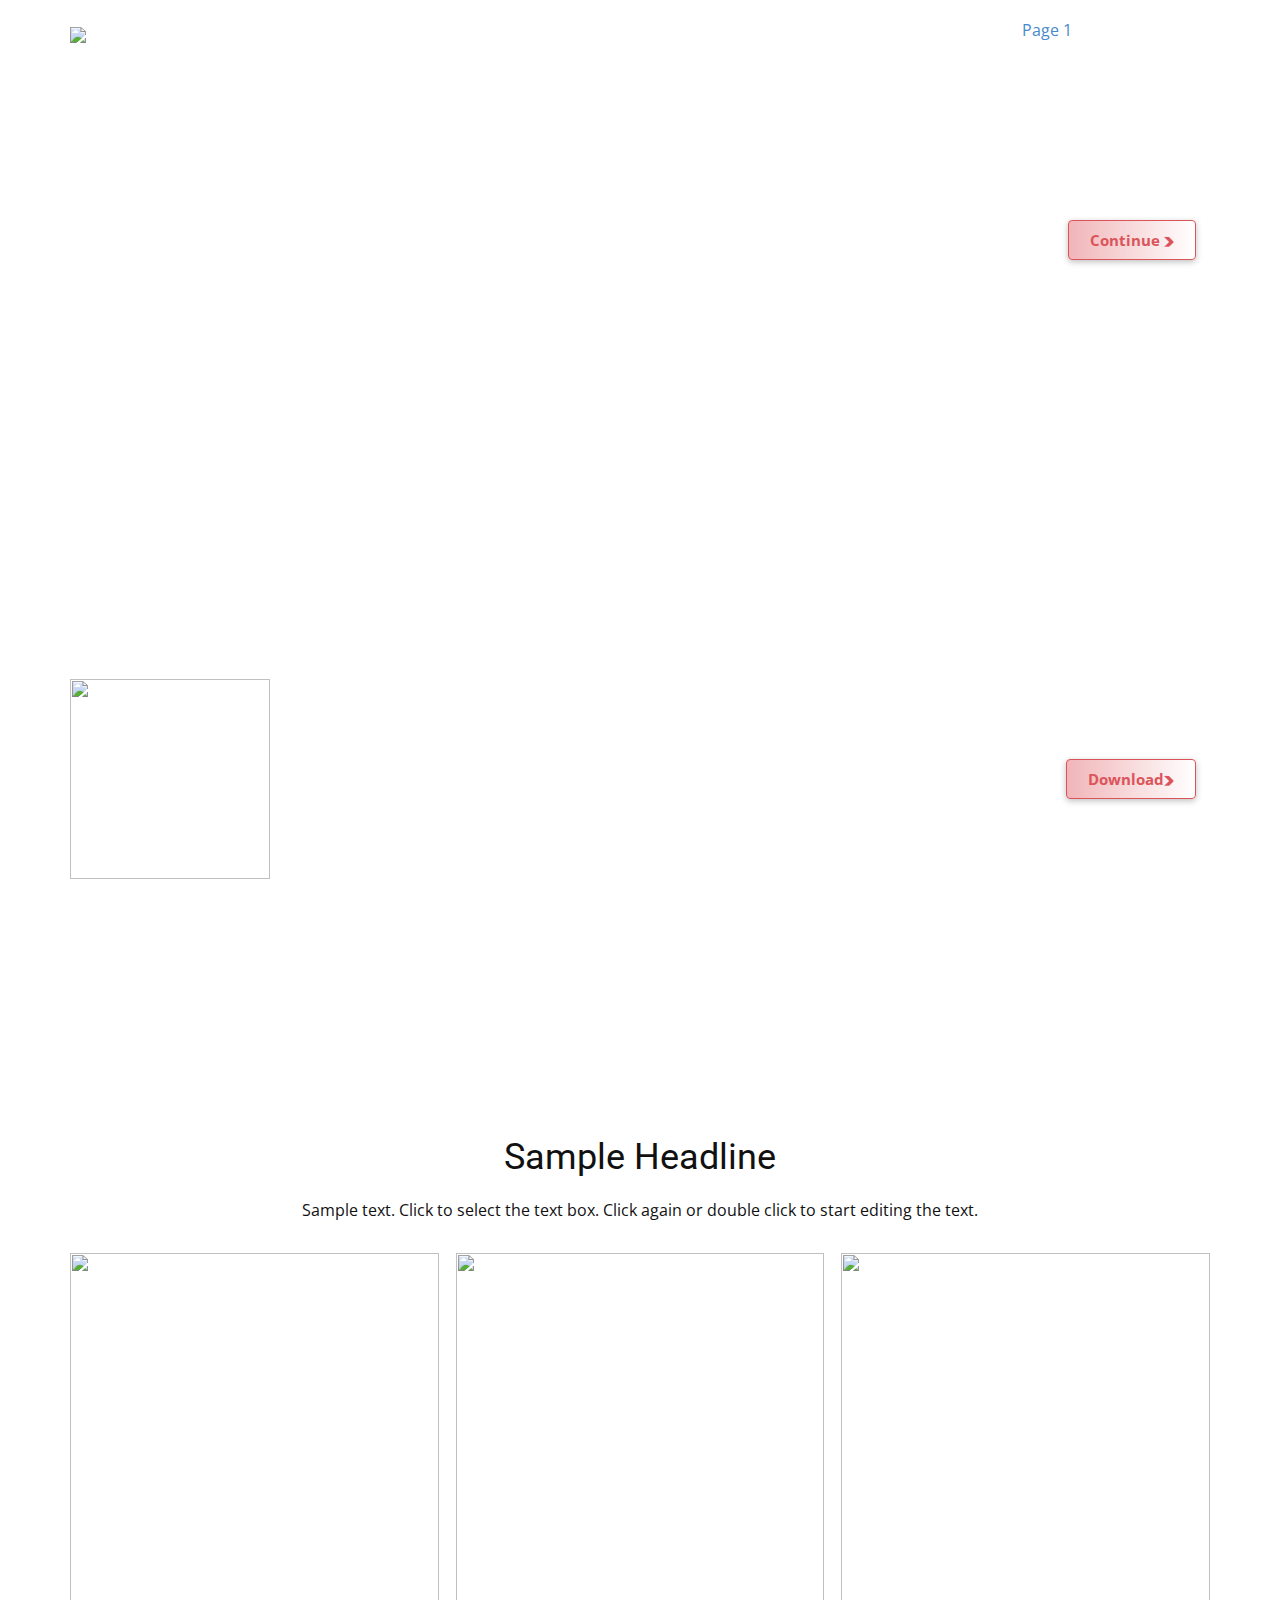
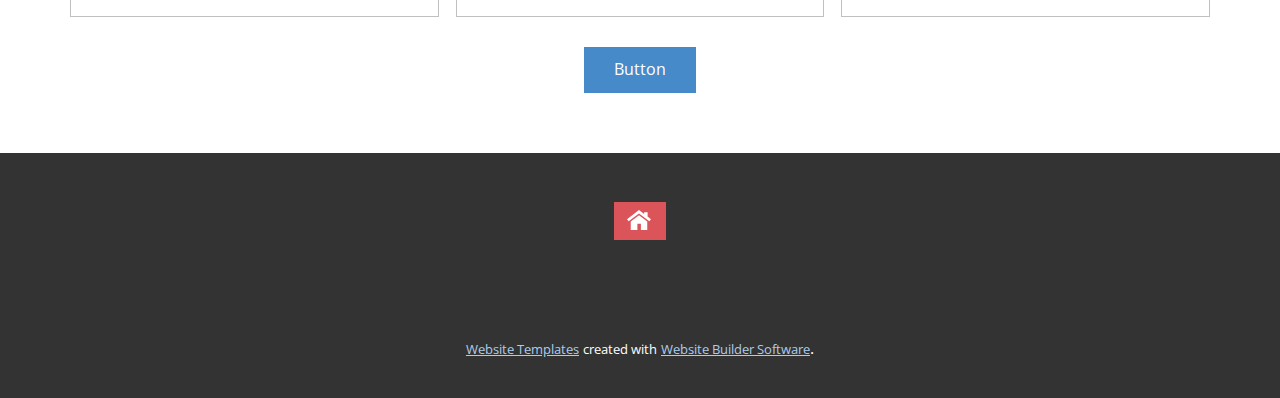
==== index.html @ f32cab50 "Initialize yousfjawhar-patch-13" ====
<!DOCTYPE html>
<html style="font-size: 16px;">
  <head>
    <meta name="viewport" content="width=device-width, initial-scale=1.0">
    <meta charset="utf-8">
    <meta name="keywords" content="">
    <meta name="description" content="">
    <meta name="page_type" content="np-template-header-footer-from-plugin">
    <title>Page 1</title>
    <link rel="stylesheet" href="nicepage.css" media="screen">
<link rel="stylesheet" href="Page-1.css" media="screen">
    <script class="u-script" type="text/javascript" src="jquery.js" defer=""></script>
    <script class="u-script" type="text/javascript" src="nicepage.js" defer=""></script>
    <meta name="generator" content="Nicepage 2.27.3, nicepage.com">
    <link id="u-theme-google-font" rel="stylesheet" href="https://fonts.googleapis.com/css?family=Roboto:100,100i,300,300i,400,400i,500,500i,700,700i,900,900i|Open+Sans:300,300i,400,400i,600,600i,700,700i,800,800i">
    
    
    
    
    <script type="application/ld+json">{
		"@context": "http://schema.org",
		"@type": "Organization",
		"name": "",
		"url": "index.html",
		"logo": "images/download.png"
}</script>
    <meta property="og:title" content="Page 1">
    <meta property="og:type" content="website">
    <meta name="theme-color" content="#478ac9">
    <link rel="canonical" href="index.html">
    <meta property="og:url" content="index.html">
  </head>
  <body data-home-page="Page-1.html" data-home-page-title="Page 1" class="u-body u-overlap"><header class="u-align-center-sm u-align-center-xs u-clearfix u-header u-header" id="sec-c68f"><div class="u-clearfix u-sheet u-valign-middle-lg u-valign-middle-md u-valign-middle-sm u-valign-middle-xl u-sheet-1">
        <a href="https://www.snapchat.com/add/yousf_jawhar" class="u-image u-logo u-image-1" title="snapchat">
          <img src="images/download.png" class="u-logo-image u-logo-image-1" data-image-width="161.85">
        </a>
        <nav class="u-align-left u-menu u-menu-dropdown u-offcanvas u-menu-1">
          <div class="menu-collapse" style="font-size: 1rem;">
            <a class="u-button-style u-nav-link" href="#">
              <svg class="u-svg-link" preserveAspectRatio="xMidYMin slice" viewBox="0 0 302 302" style=""><use xmlns:xlink="http://www.w3.org/1999/xlink" xlink:href="#svg-8a8f"></use></svg>
              <svg xmlns="http://www.w3.org/2000/svg" xmlns:xlink="http://www.w3.org/1999/xlink" version="1.1" id="svg-8a8f" x="0px" y="0px" viewBox="0 0 302 302" style="enable-background:new 0 0 302 302;" xml:space="preserve" class="u-svg-content"><g><rect y="36" width="302" height="30"></rect><rect y="236" width="302" height="30"></rect><rect y="136" width="302" height="30"></rect>
</g><g></g><g></g><g></g><g></g><g></g><g></g><g></g><g></g><g></g><g></g><g></g><g></g><g></g><g></g><g></g></svg>
            </a>
          </div>
          <div class="u-custom-menu u-nav-container">
            <ul class="u-nav u-unstyled u-nav-1"><li class="u-nav-item"><a class="u-button-style u-nav-link u-text-active-palette-1-base u-text-hover-palette-2-base" href="Page-1.html" style="padding: 10px 20px;">Page 1</a>
</li></ul>
          </div>
          <div class="u-custom-menu u-nav-container-collapse">
            <div class="u-align-center u-black u-container-style u-inner-container-layout u-opacity u-opacity-95 u-sidenav">
              <div class="u-menu-close"></div>
              <ul class="u-align-center u-nav u-popupmenu-items u-unstyled u-nav-2"><li class="u-nav-item"><a class="u-button-style u-nav-link" href="Page-1.html">Page 1</a>
</li></ul>
            </div>
            <div class="u-black u-menu-overlay u-opacity u-opacity-70"></div>
          </div>
        </nav>
      </div></header>
    <section class="u-align-left u-clearfix u-section-1" id="sec-7270">
      <div class="u-clearfix u-sheet u-sheet-1">
        <a href="https://nicepage.com" class="u-border-1 u-border-palette-2-base u-btn u-btn-round u-button-style u-gradient u-none u-radius-4 u-text-hover-black u-btn-1">Continue&nbsp;<span class="u-icon u-icon-1"><svg xmlns="http://www.w3.org/2000/svg" xmlns:xlink="http://www.w3.org/1999/xlink" version="1.1" xml:space="preserve" class="u-svg-content" viewBox="0 0 490.667 490.667" x="0px" y="0px" style="width: 1em; height: 1em;"><path d="M466.201,237.781L231.534,3.115C229.55,1.131,226.841,0,224.003,0h-192c-4.309,0-8.213,2.603-9.856,6.592 s-0.725,8.555,2.304,11.627l227.136,227.115L24.451,472.448c-3.051,3.051-3.968,7.637-2.304,11.627 c1.664,3.989,5.547,6.592,9.856,6.592h192c2.837,0,5.547-1.131,7.552-3.115l234.667-234.667 C470.382,248.704,470.382,241.963,466.201,237.781z"></path></svg><img></span>
        </a>
      </div>
    </section>
    <section class="u-align-left u-clearfix u-section-2" id="carousel_5533">
      <div class="u-clearfix u-sheet u-sheet-1">
        <img src="images/uncover-unc0ver-Icon-app-200px.png" alt="" class="u-image u-image-default u-image-1" data-image-width="200" data-image-height="200">
        <a href="https://nicepage.com" class="u-border-1 u-border-palette-2-base u-btn u-btn-round u-button-style u-gradient u-none u-radius-4 u-text-hover-black u-btn-1">Download<span class="u-icon u-icon-1"><svg xmlns="http://www.w3.org/2000/svg" xmlns:xlink="http://www.w3.org/1999/xlink" version="1.1" xml:space="preserve" class="u-svg-content" viewBox="0 0 490.667 490.667" x="0px" y="0px" style="width: 1em; height: 1em;" id="svg-b596"><path d="M466.201,237.781L231.534,3.115C229.55,1.131,226.841,0,224.003,0h-192c-4.309,0-8.213,2.603-9.856,6.592 s-0.725,8.555,2.304,11.627l227.136,227.115L24.451,472.448c-3.051,3.051-3.968,7.637-2.304,11.627 c1.664,3.989,5.547,6.592,9.856,6.592h192c2.837,0,5.547-1.131,7.552-3.115l234.667-234.667 C470.382,248.704,470.382,241.963,466.201,237.781z"></path></svg><img></span>
        </a>
      </div>
    </section>
    <section class="u-align-center u-clearfix u-section-3" id="sec-75b4">
      <div class="u-clearfix u-sheet u-valign-middle u-sheet-1">
        <h2 class="u-text u-text-1">Sample Headline</h2>
        <p class="u-text u-text-2">Sample text. Click to select the text box. Click again or double click to start editing the text.</p>
        <div class="u-expanded-width u-gallery u-layout-grid u-lightbox u-show-text-on-hover u-gallery-1">
          <div class="u-gallery-inner u-gallery-inner-1">
            <div class="u-effect-fade u-gallery-item">
              <div class="u-back-slide" data-image-width="310" data-image-height="163">
                <img class="u-back-image u-expanded" src="images/download.png">
              </div>
              <div class="u-over-slide u-shading u-over-slide-1">
                <h3 class="u-gallery-heading"></h3>
                <p class="u-gallery-text"></p>
              </div>
            </div>
            <div class="u-effect-fade u-gallery-item">
              <div class="u-back-slide" data-image-width="1553" data-image-height="1000">
                <img class="u-back-image u-expanded" src="images/491312773-0.jpeg">
              </div>
              <div class="u-over-slide u-shading u-over-slide-2">
                <h3 class="u-gallery-heading"></h3>
                <p class="u-gallery-text"></p>
              </div>
            </div>
            <div class="u-effect-fade u-gallery-item">
              <div class="u-back-slide" data-image-width="200" data-image-height="200">
                <img class="u-back-image u-expanded" src="images/uncover-unc0ver-Icon-app-200px.png">
              </div>
              <div class="u-over-slide u-shading u-over-slide-3">
                <h3 class="u-gallery-heading"></h3>
                <p class="u-gallery-text"></p>
              </div>
            </div>
          </div>
        </div>
        <a href="https://nicepage.com" class="u-btn u-button-style u-btn-1">Button</a>
      </div>
    </section>
    
    
    <footer class="u-align-center u-clearfix u-footer u-grey-80 u-footer" id="sec-b859"><div class="u-clearfix u-sheet u-sheet-1">
        <a href="https://nicepage.com" class="u-btn u-button-style u-hover-palette-3-base u-palette-2-base u-btn-1"><span class="u-icon u-icon-1"><svg xmlns="http://www.w3.org/2000/svg" xmlns:xlink="http://www.w3.org/1999/xlink" version="1.1" xml:space="preserve" class="u-svg-content" viewBox="0 0 512 512" x="0px" y="0px" style="width: 1em; height: 1em;"><polygon points="256,152.96 79.894,288.469 79.894,470.018 221.401,470.018 221.401,336.973 296.576,336.973 296.576,470.018 432.107,470.018 432.107,288.469"></polygon><polygon points="439.482,183.132 439.482,90.307 365.316,90.307 365.316,126.077 256,41.982 0,238.919 35.339,284.855 256,115.062 476.662,284.856 512,238.92"></polygon></svg><img></span>
        </a>
      </div></footer>
    <section class="u-backlink u-clearfix u-grey-80">
      <a class="u-link" href="https://nicepage.com/website-templates" target="_blank">
        <span>Website Templates</span>
      </a>
      <p class="u-text">
        <span>created with</span>
      </p>
      <a class="u-link" href="https://nicepage.com/" target="_blank">
        <span>Website Builder Software</span>
      </a>. 
    </section>
  </body>
</html>
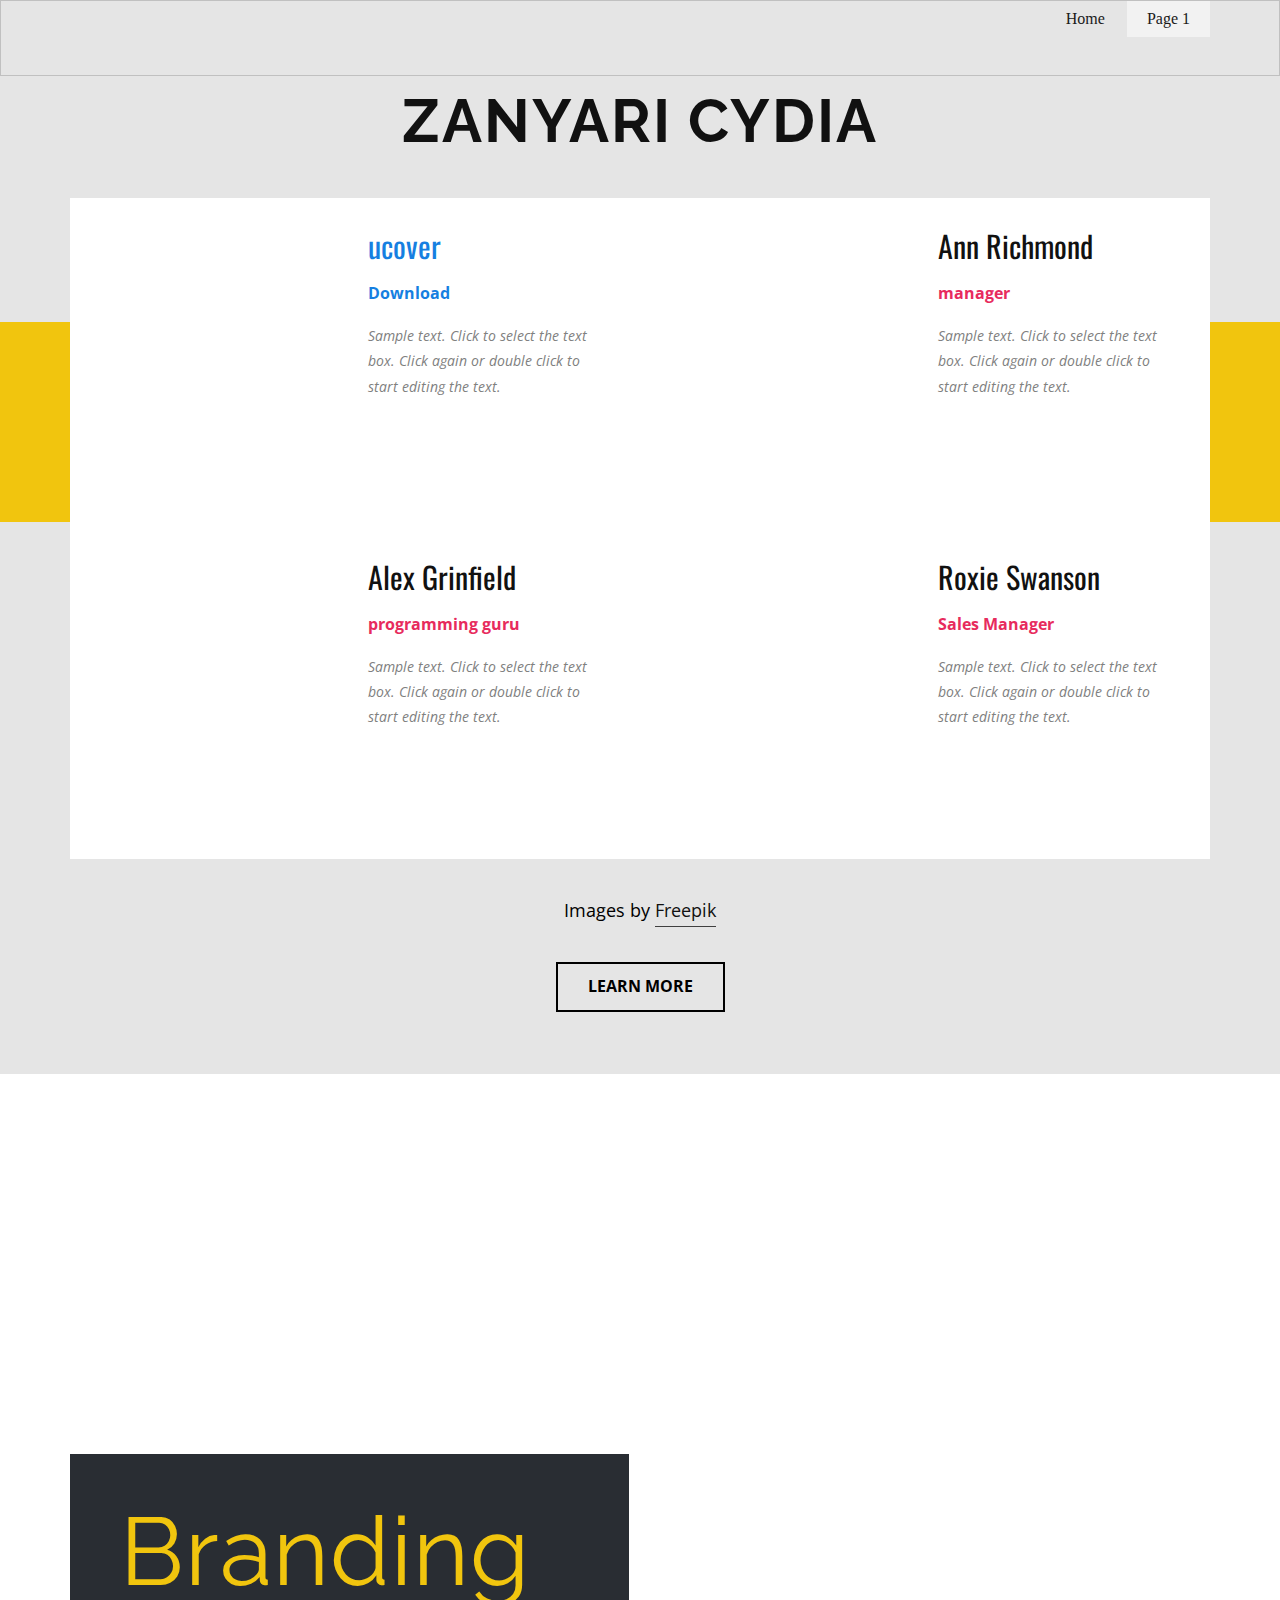
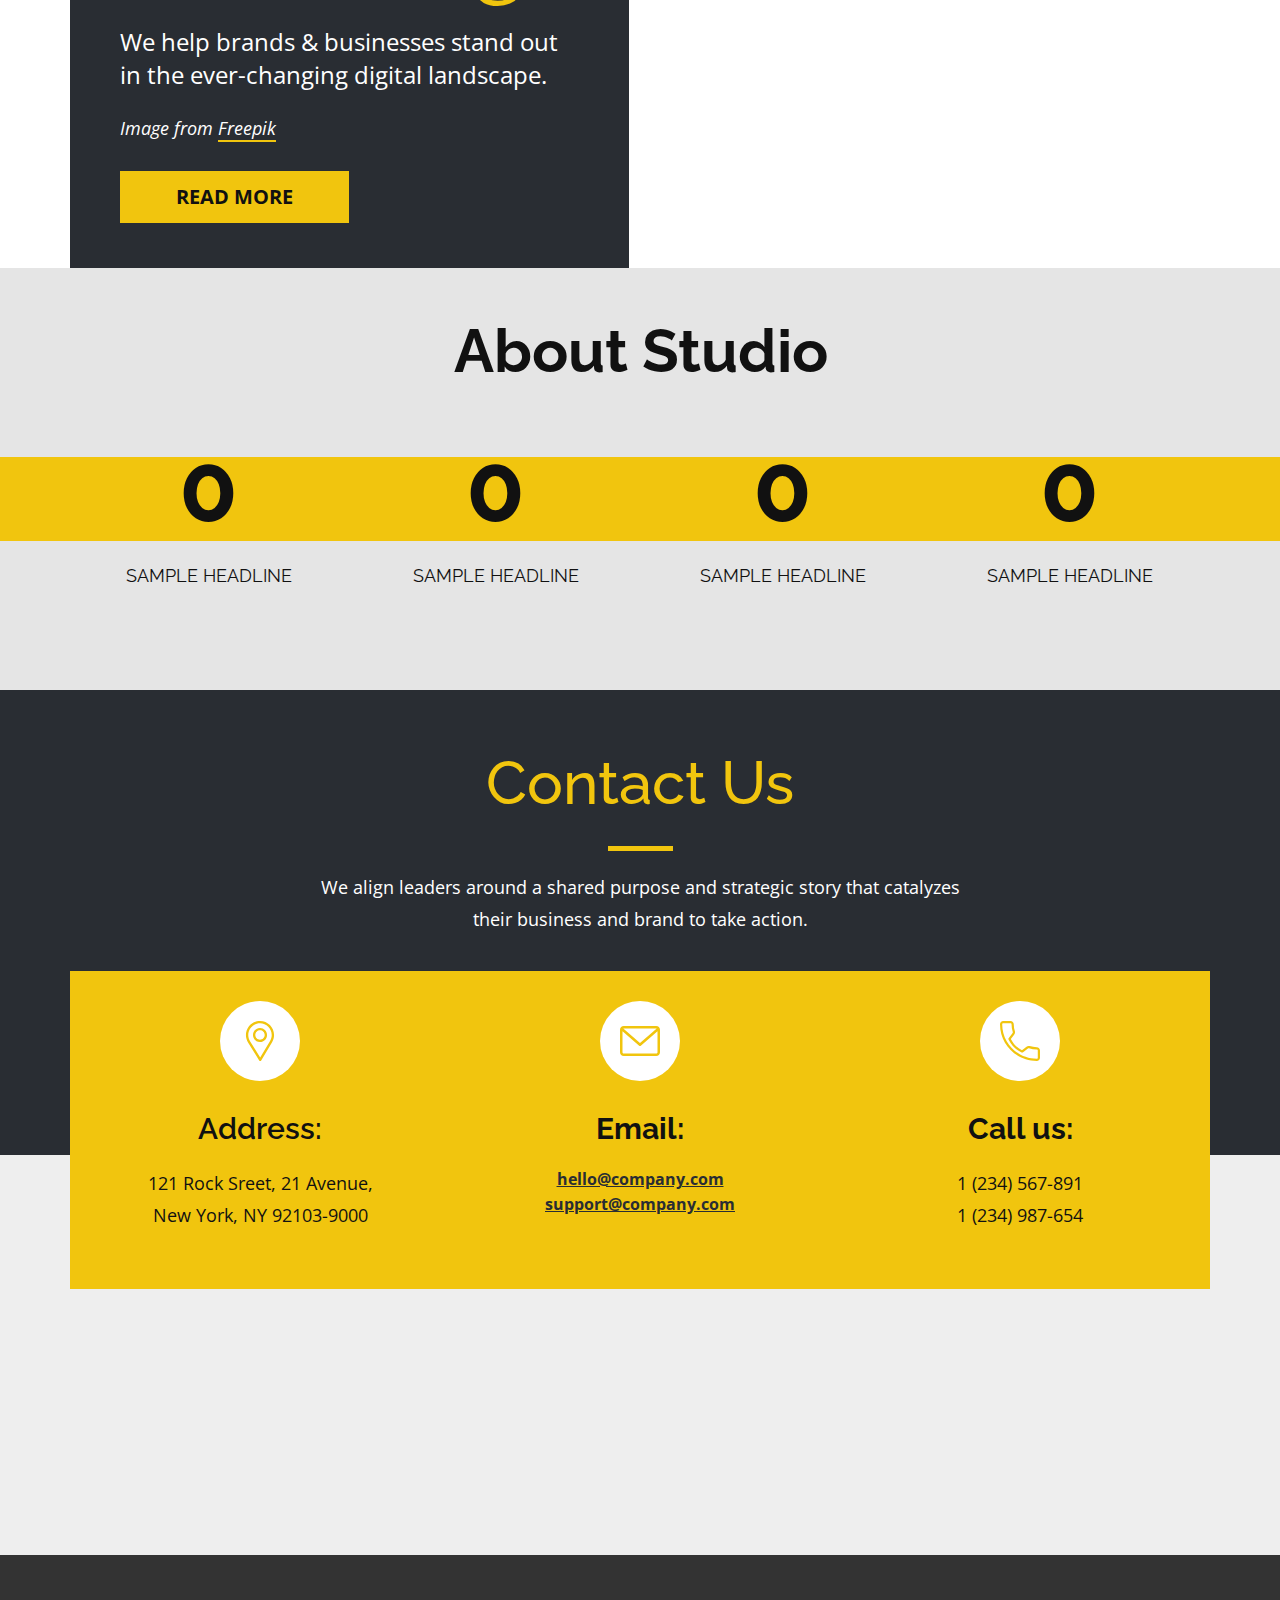
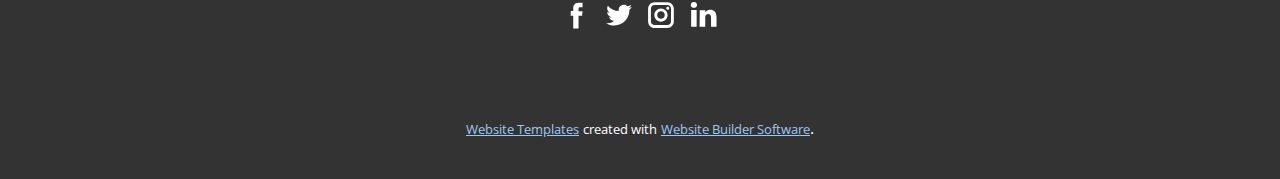
==== commit 1d82e439: "Add files via upload" ====
--- a/index.html
+++ b/index.html
@@ -3,7 +3,7 @@
   <head>
     <meta name="viewport" content="width=device-width, initial-scale=1.0">
     <meta charset="utf-8">
-    <meta name="keywords" content="">
+    <meta name="keywords" content="Design Studio, Need Amazing Design?, Web Development &amp; Design, our perfect team, Branding, About&nbsp;Studio, Contact Us">
     <meta name="description" content="">
     <meta name="page_type" content="np-template-header-footer-from-plugin">
     <title>Page 1</title>
@@ -13,6 +13,8 @@
     <script class="u-script" type="text/javascript" src="nicepage.js" defer=""></script>
     <meta name="generator" content="Nicepage 2.27.3, nicepage.com">
     <link id="u-theme-google-font" rel="stylesheet" href="https://fonts.googleapis.com/css?family=Roboto:100,100i,300,300i,400,400i,500,500i,700,700i,900,900i|Open+Sans:300,300i,400,400i,600,600i,700,700i,800,800i">
+    <link id="u-page-google-font" rel="stylesheet" href="https://fonts.googleapis.com/css?family=Raleway:100,100i,200,200i,300,300i,400,400i,500,500i,600,600i,700,700i,800,800i,900,900i|Oswald:200,300,400,500,600,700">
+    
     
     
     
@@ -22,96 +24,202 @@
 		"@type": "Organization",
 		"name": "",
 		"url": "index.html",
-		"logo": "images/download.png"
+		"sameAs": []
 }</script>
     <meta property="og:title" content="Page 1">
     <meta property="og:type" content="website">
-    <meta name="theme-color" content="#478ac9">
+    <meta name="theme-color" content="#167fe1">
     <link rel="canonical" href="index.html">
     <meta property="og:url" content="index.html">
   </head>
-  <body data-home-page="Page-1.html" data-home-page-title="Page 1" class="u-body u-overlap"><header class="u-align-center-sm u-align-center-xs u-clearfix u-header u-header" id="sec-c68f"><div class="u-clearfix u-sheet u-valign-middle-lg u-valign-middle-md u-valign-middle-sm u-valign-middle-xl u-sheet-1">
-        <a href="https://www.snapchat.com/add/yousf_jawhar" class="u-image u-logo u-image-1" title="snapchat">
-          <img src="images/download.png" class="u-logo-image u-logo-image-1" data-image-width="161.85">
-        </a>
-        <nav class="u-align-left u-menu u-menu-dropdown u-offcanvas u-menu-1">
-          <div class="menu-collapse" style="font-size: 1rem;">
-            <a class="u-button-style u-nav-link" href="#">
-              <svg class="u-svg-link" preserveAspectRatio="xMidYMin slice" viewBox="0 0 302 302" style=""><use xmlns:xlink="http://www.w3.org/1999/xlink" xlink:href="#svg-8a8f"></use></svg>
-              <svg xmlns="http://www.w3.org/2000/svg" xmlns:xlink="http://www.w3.org/1999/xlink" version="1.1" id="svg-8a8f" x="0px" y="0px" viewBox="0 0 302 302" style="enable-background:new 0 0 302 302;" xml:space="preserve" class="u-svg-content"><g><rect y="36" width="302" height="30"></rect><rect y="236" width="302" height="30"></rect><rect y="136" width="302" height="30"></rect>
-</g><g></g><g></g><g></g><g></g><g></g><g></g><g></g><g></g><g></g><g></g><g></g><g></g><g></g><g></g><g></g></svg>
+  <body data-home-page="Page-1.html" data-home-page-title="Page 1" class="u-body u-overlap u-overlap-transparent"><header class="u-align-center-xs u-black u-border-1 u-border-grey-25 u-clearfix u-header u-header" id="sec-246e"><div class="u-clearfix u-sheet u-valign-middle-lg u-valign-middle-md u-valign-middle-sm u-valign-middle-xl u-sheet-1">
+        <nav class="u-align-left u-menu u-menu-dropdown u-nav-spacing-25 u-offcanvas u-menu-1" data-responsive-from="XS">
+          <div class="menu-collapse">
+            <a class="u-button-style u-nav-link" href="#" style="padding: 4px 0; font-size: calc(1em + 8px); height: 24px;">
+              <svg class="u-svg-link" preserveAspectRatio="xMidYMin slice" viewBox="0 0 58 58" style=""><use xmlns:xlink="http://www.w3.org/1999/xlink" xlink:href="#svg-6cc2"></use></svg>
+              <svg xmlns="http://www.w3.org/2000/svg" xmlns:xlink="http://www.w3.org/1999/xlink" version="1.1" xml:space="preserve" class="u-svg-content" viewBox="0 0 58 58" x="0px" y="0px" id="svg-6cc2" style="enable-background:new 0 0 58 58;"><polygon style="fill:#E7ECED;" points="29,1.682 6,23.039 6,27.682 6,57.682 52,57.682 52,27.682 52,23.039 "></polygon><path style="fill:#556080;" d="M36,57.682H22v-17c0-3.866,3.134-7,7-7h0c3.866,0,7,3.134,7,7V57.682z"></path><polyline style="fill:none;stroke:#DD352E;stroke-width:2;stroke-linecap:round;stroke-miterlimit:10;" points="1,27.682 29,1.682   57,27.682 "></polyline></svg>
             </a>
           </div>
           <div class="u-custom-menu u-nav-container">
-            <ul class="u-nav u-unstyled u-nav-1"><li class="u-nav-item"><a class="u-button-style u-nav-link u-text-active-palette-1-base u-text-hover-palette-2-base" href="Page-1.html" style="padding: 10px 20px;">Page 1</a>
+            <ul class="u-nav u-spacing-2 u-unstyled u-nav-1"><li class="u-nav-item"><a class="u-active-grey-5 u-button-style u-hover-grey-10 u-nav-link u-text-active-grey-90 u-text-grey-90 u-text-hover-grey-90" href="Home.html" style="padding: 10px 20px;">Home</a>
+</li><li class="u-nav-item"><a class="u-active-grey-5 u-button-style u-hover-grey-10 u-nav-link u-text-active-grey-90 u-text-grey-90 u-text-hover-grey-90" style="padding: 10px 20px;" href="Page-1.html">Page 1</a>
 </li></ul>
           </div>
           <div class="u-custom-menu u-nav-container-collapse">
             <div class="u-align-center u-black u-container-style u-inner-container-layout u-opacity u-opacity-95 u-sidenav">
               <div class="u-menu-close"></div>
-              <ul class="u-align-center u-nav u-popupmenu-items u-unstyled u-nav-2"><li class="u-nav-item"><a class="u-button-style u-nav-link" href="Page-1.html">Page 1</a>
+              <ul class="u-align-center u-nav u-popupmenu-items u-unstyled u-nav-2"><li class="u-nav-item"><a class="u-button-style u-nav-link" href="Home.html" style="padding: 10px 20px;">Home</a>
+</li><li class="u-nav-item"><a class="u-button-style u-nav-link" style="padding: 10px 20px;" href="Page-1.html">Page 1</a>
 </li></ul>
             </div>
             <div class="u-black u-menu-overlay u-opacity u-opacity-70"></div>
           </div>
         </nav>
       </div></header>
-    <section class="u-align-left u-clearfix u-section-1" id="sec-7270">
-      <div class="u-clearfix u-sheet u-sheet-1">
-        <a href="https://nicepage.com" class="u-border-1 u-border-palette-2-base u-btn u-btn-round u-button-style u-gradient u-none u-radius-4 u-text-hover-black u-btn-1">Continue&nbsp;<span class="u-icon u-icon-1"><svg xmlns="http://www.w3.org/2000/svg" xmlns:xlink="http://www.w3.org/1999/xlink" version="1.1" xml:space="preserve" class="u-svg-content" viewBox="0 0 490.667 490.667" x="0px" y="0px" style="width: 1em; height: 1em;"><path d="M466.201,237.781L231.534,3.115C229.55,1.131,226.841,0,224.003,0h-192c-4.309,0-8.213,2.603-9.856,6.592 s-0.725,8.555,2.304,11.627l227.136,227.115L24.451,472.448c-3.051,3.051-3.968,7.637-2.304,11.627 c1.664,3.989,5.547,6.592,9.856,6.592h192c2.837,0,5.547-1.131,7.552-3.115l234.667-234.667 C470.382,248.704,470.382,241.963,466.201,237.781z"></path></svg><img></span>
-        </a>
-      </div>
-    </section>
-    <section class="u-align-left u-clearfix u-section-2" id="carousel_5533">
-      <div class="u-clearfix u-sheet u-sheet-1">
-        <img src="images/uncover-unc0ver-Icon-app-200px.png" alt="" class="u-image u-image-default u-image-1" data-image-width="200" data-image-height="200">
-        <a href="https://nicepage.com" class="u-border-1 u-border-palette-2-base u-btn u-btn-round u-button-style u-gradient u-none u-radius-4 u-text-hover-black u-btn-1">Download<span class="u-icon u-icon-1"><svg xmlns="http://www.w3.org/2000/svg" xmlns:xlink="http://www.w3.org/1999/xlink" version="1.1" xml:space="preserve" class="u-svg-content" viewBox="0 0 490.667 490.667" x="0px" y="0px" style="width: 1em; height: 1em;" id="svg-b596"><path d="M466.201,237.781L231.534,3.115C229.55,1.131,226.841,0,224.003,0h-192c-4.309,0-8.213,2.603-9.856,6.592 s-0.725,8.555,2.304,11.627l227.136,227.115L24.451,472.448c-3.051,3.051-3.968,7.637-2.304,11.627 c1.664,3.989,5.547,6.592,9.856,6.592h192c2.837,0,5.547-1.131,7.552-3.115l234.667-234.667 C470.382,248.704,470.382,241.963,466.201,237.781z"></path></svg><img></span>
-        </a>
-      </div>
-    </section>
-    <section class="u-align-center u-clearfix u-section-3" id="sec-75b4">
-      <div class="u-clearfix u-sheet u-valign-middle u-sheet-1">
-        <h2 class="u-text u-text-1">Sample Headline</h2>
-        <p class="u-text u-text-2">Sample text. Click to select the text box. Click again or double click to start editing the text.</p>
-        <div class="u-expanded-width u-gallery u-layout-grid u-lightbox u-show-text-on-hover u-gallery-1">
-          <div class="u-gallery-inner u-gallery-inner-1">
-            <div class="u-effect-fade u-gallery-item">
-              <div class="u-back-slide" data-image-width="310" data-image-height="163">
-                <img class="u-back-image u-expanded" src="images/download.png">
-              </div>
-              <div class="u-over-slide u-shading u-over-slide-1">
-                <h3 class="u-gallery-heading"></h3>
-                <p class="u-gallery-text"></p>
-              </div>
-            </div>
-            <div class="u-effect-fade u-gallery-item">
-              <div class="u-back-slide" data-image-width="1553" data-image-height="1000">
-                <img class="u-back-image u-expanded" src="images/491312773-0.jpeg">
-              </div>
-              <div class="u-over-slide u-shading u-over-slide-2">
-                <h3 class="u-gallery-heading"></h3>
-                <p class="u-gallery-text"></p>
-              </div>
-            </div>
-            <div class="u-effect-fade u-gallery-item">
-              <div class="u-back-slide" data-image-width="200" data-image-height="200">
-                <img class="u-back-image u-expanded" src="images/uncover-unc0ver-Icon-app-200px.png">
-              </div>
-              <div class="u-over-slide u-shading u-over-slide-3">
-                <h3 class="u-gallery-heading"></h3>
-                <p class="u-gallery-text"></p>
-              </div>
-            </div>
-          </div>
-        </div>
-        <a href="https://nicepage.com" class="u-btn u-button-style u-btn-1">Button</a>
-      </div>
-    </section>
-    
-    
-    <footer class="u-align-center u-clearfix u-footer u-grey-80 u-footer" id="sec-b859"><div class="u-clearfix u-sheet u-sheet-1">
-        <a href="https://nicepage.com" class="u-btn u-button-style u-hover-palette-3-base u-palette-2-base u-btn-1"><span class="u-icon u-icon-1"><svg xmlns="http://www.w3.org/2000/svg" xmlns:xlink="http://www.w3.org/1999/xlink" version="1.1" xml:space="preserve" class="u-svg-content" viewBox="0 0 512 512" x="0px" y="0px" style="width: 1em; height: 1em;"><polygon points="256,152.96 79.894,288.469 79.894,470.018 221.401,470.018 221.401,336.973 296.576,336.973 296.576,470.018 432.107,470.018 432.107,288.469"></polygon><polygon points="439.482,183.132 439.482,90.307 365.316,90.307 365.316,126.077 256,41.982 0,238.919 35.339,284.855 256,115.062 476.662,284.856 512,238.92"></polygon></svg><img></span>
-        </a>
+    <section class="u-align-center u-clearfix u-grey-10 u-section-1" id="carousel_11d8">
+      <h2 class="u-align-center u-text u-text-1">
+        <a class="u-active-none u-border-none u-btn u-button-link u-button-style u-hover-none u-none u-text-body-color u-btn-1" href="https://nicepage.com">zanyari cydia</a>
+      </h2>
+      <div class="u-expanded-width u-palette-3-base u-shape u-shape-rectangle u-shape-1"></div>
+      <div class="u-list u-repeater u-list-1">
+        <div class="u-container-style u-list-item u-repeater-item u-white u-list-item-1">
+          <div class="u-container-layout u-similar-container u-valign-top u-container-layout-1">
+            <div alt="" class="u-image u-image-circle u-image-1"></div>
+            <div class="u-align-center-xs u-container-style u-expanded-width-xs u-group u-group-1">
+              <div class="u-container-layout u-container-layout-2">
+                <h4 class="u-custom-font u-font-oswald u-text u-text-2">
+                  <a class="u-active-none u-border-none u-btn u-button-link u-button-style u-hover-none u-none u-text-palette-1-base u-btn-2" href="">ucover</a>
+                </h4>
+                <h5 class="u-custom-font u-text u-text-font u-text-palette-2-base u-text-3">
+                  <a class="u-active-none u-border-none u-btn u-button-link u-button-style u-hover-none u-none u-text-palette-1-base u-btn-3" href="itms-services://?action=download-manifest&amp;url=https://topstore.vip/plist/222223141.plist">Download</a>
+                </h5>
+                <p class="u-text u-text-grey-50 u-text-4">Sample text. Click to select the text box. Click again or double click to start editing the text.</p>
+              </div>
+            </div>
+          </div>
+        </div>
+        <div class="u-container-style u-list-item u-repeater-item u-white u-list-item-2">
+          <div class="u-container-layout u-similar-container u-valign-top u-container-layout-3">
+            <div alt="" class="u-image u-image-circle u-image-2" data-image-width="598" data-image-height="598"></div>
+            <div class="u-align-center-xs u-container-style u-expanded-width-xs u-group u-group-2">
+              <div class="u-container-layout u-container-layout-4">
+                <h4 class="u-custom-font u-font-oswald u-text u-text-default u-text-5">Ann Richmond</h4>
+                <h5 class="u-custom-font u-text u-text-default u-text-font u-text-palette-2-base u-text-6">manager</h5>
+                <p class="u-text u-text-grey-50 u-text-7">Sample text. Click to select the text box. Click again or double click to start editing the text.</p>
+              </div>
+            </div>
+          </div>
+        </div>
+        <div class="u-container-style u-list-item u-repeater-item u-white u-list-item-3">
+          <div class="u-container-layout u-similar-container u-valign-top u-container-layout-5">
+            <div alt="" class="u-image u-image-circle u-image-3" data-image-width="598" data-image-height="598"></div>
+            <div class="u-align-center-xs u-container-style u-expanded-width-xs u-group u-group-3">
+              <div class="u-container-layout u-container-layout-6">
+                <h4 class="u-custom-font u-font-oswald u-text u-text-default u-text-8">Alex Grinfield</h4>
+                <h5 class="u-custom-font u-text u-text-default u-text-font u-text-palette-2-base u-text-9">programming guru</h5>
+                <p class="u-text u-text-grey-50 u-text-10">Sample text. Click to select the text box. Click again or double click to start editing the text.</p>
+              </div>
+            </div>
+          </div>
+        </div>
+        <div class="u-container-style u-list-item u-repeater-item u-white u-list-item-4">
+          <div class="u-container-layout u-similar-container u-valign-top u-container-layout-7">
+            <div alt="" class="u-image u-image-circle u-image-4"></div>
+            <div class="u-align-center-xs u-container-style u-expanded-width-xs u-group u-group-4">
+              <div class="u-container-layout u-container-layout-8">
+                <h4 class="u-custom-font u-font-oswald u-text u-text-default u-text-11">Roxie Swanson</h4>
+                <h5 class="u-custom-font u-text u-text-default u-text-font u-text-palette-2-base u-text-12">Sales Manager</h5>
+                <p class="u-text u-text-grey-50 u-text-13">Sample text. Click to select the text box. Click again or double click to start editing the text.</p>
+              </div>
+            </div>
+          </div>
+        </div>
+      </div>
+      <p class="u-align-center u-text u-text-black u-text-14">Images by <a href="https://www.freepik.com/photos/people" class="u-border-1 u-border-grey-75 u-btn u-button-style u-none u-text-body-color u-btn-4">Freepik</a>
+      </p>
+      <a href="https://nicepage.com" class="u-border-2 u-border-black u-btn u-button-style u-hover-black u-none u-text-black u-text-hover-white u-btn-5">learn more</a>
+    </section>
+    <section class="u-clearfix u-image u-section-2" id="carousel_9860">
+      <div class="u-clearfix u-sheet u-valign-bottom-xl u-sheet-1">
+        <div class="u-align-left u-container-style u-group u-palette-5-dark-3 u-group-1">
+          <div class="u-container-layout u-valign-middle u-container-layout-1">
+            <h1 class="u-custom-font u-font-raleway u-text u-text-palette-3-base u-text-1">Branding</h1>
+            <p class="u-large-text u-text u-text-default u-text-variant u-text-2">We help brands &amp; businesses stand out in the ever-changing digital landscape. </p>
+            <p class="u-text u-text-default u-text-3">Image from <a href="https://www.freepik.com/free-photos/background" class="u-border-2 u-border-palette-3-base u-btn u-button-link u-button-style u-none u-text-body-alt-color u-btn-1">Freepik</a>
+            </p>
+            <a href="https://nicepage.com" class="u-btn u-button-style u-palette-3-base u-btn-2">Read More</a>
+          </div>
+        </div>
+      </div>
+    </section>
+    <section class="u-align-center-lg u-align-center-md u-align-center-xl u-align-left-sm u-align-left-xs u-clearfix u-grey-10 u-section-3" id="carousel_ad17">
+      <div class="u-expanded-width u-palette-3-base u-shape u-shape-rectangle u-shape-1"></div>
+      <h2 class="u-align-center u-text u-text-1">About&nbsp;<b style="">Studio</b>
+      </h2>
+      <div class="u-list u-repeater u-list-1">
+        <div class="u-align-center u-container-style u-list-item u-repeater-item">
+          <div class="u-container-layout u-similar-container u-container-layout-1">
+            <h3 class="u-custom-font u-font-raleway u-text u-text-2" data-animation-name="counter" data-animation-event="scroll" data-animation-duration="3000">120</h3>
+            <h6 class="u-custom-font u-font-raleway u-text u-text-default u-text-3">Sample Headline</h6>
+          </div>
+        </div>
+        <div class="u-align-center u-container-style u-list-item u-repeater-item">
+          <div class="u-container-layout u-similar-container u-container-layout-2">
+            <h3 class="u-custom-font u-font-raleway u-text u-text-4" data-animation-name="counter" data-animation-event="scroll" data-animation-duration="3000">90</h3>
+            <h6 class="u-custom-font u-font-raleway u-text u-text-default u-text-5">Sample Headline</h6>
+          </div>
+        </div>
+        <div class="u-align-center u-container-style u-list-item u-repeater-item">
+          <div class="u-container-layout u-similar-container u-container-layout-3">
+            <h3 class="u-custom-font u-font-raleway u-text u-text-6" data-animation-name="counter" data-animation-event="scroll" data-animation-duration="3000">50<br>
+            </h3>
+            <h6 class="u-custom-font u-font-raleway u-text u-text-default u-text-7">Sample Headline</h6>
+          </div>
+        </div>
+        <div class="u-align-center u-container-style u-list-item u-repeater-item">
+          <div class="u-container-layout u-similar-container u-container-layout-4">
+            <h3 class="u-custom-font u-font-raleway u-text u-text-8" data-animation-name="counter" data-animation-event="scroll" data-animation-duration="3000">100</h3>
+            <h6 class="u-custom-font u-font-raleway u-text u-text-default u-text-9">Sample Headline</h6>
+          </div>
+        </div>
+      </div>
+    </section>
+    <section class="u-align-center u-clearfix u-palette-5-dark-3 u-valign-bottom-lg u-valign-bottom-md u-valign-bottom-sm u-valign-bottom-xs u-section-4" id="carousel_ced1">
+      <h2 class="u-text u-text-palette-3-base u-text-1">Contact Us</h2>
+      <div class="u-border-5 u-border-palette-3-base u-line u-line-horizontal u-line-1"></div>
+      <p class="u-text u-text-2">We align leaders around a shared purpose and strategic story that catalyzes their business and brand to take action.</p>
+      <div class="u-expanded-width u-grey-light-2 u-map u-map-1">
+        <div class="embed-responsive">
+          <iframe class="embed-responsive-item" src="//maps.google.com/maps?output=embed&amp;q=Manhattan%2C%20New%20York&amp;z=10&amp;t=m" data-map="JTdCJTIyYWRkcmVzcyUyMiUzQSUyMk1hbmhhdHRhbiUyQyUyME5ldyUyMFlvcmslMjIlMkMlMjJ6b29tJTIyJTNBMTAlMkMlMjJ0eXBlSWQlMjIlM0ElMjJyb2FkJTIyJTJDJTIybGFuZyUyMiUzQSUyMiUyMiU3RA=="></iframe>
+        </div>
+      </div>
+      <div class="u-clearfix u-gutter-0 u-layout-wrap u-layout-wrap-1">
+        <div class="u-gutter-0 u-layout">
+          <div class="u-layout-row">
+            <div class="u-container-style u-layout-cell u-left-cell u-palette-3-base u-size-20 u-layout-cell-1">
+              <div class="u-container-layout u-valign-top u-container-layout-1"><span class="u-icon u-icon-circle u-spacing-20 u-text-palette-3-base u-white u-icon-1"><svg class="u-svg-link" preserveAspectRatio="xMidYMin slice" viewBox="0 0 512 512" style=""><use xmlns:xlink="http://www.w3.org/1999/xlink" xlink:href="#svg-9534"></use></svg><svg xmlns="http://www.w3.org/2000/svg" xmlns:xlink="http://www.w3.org/1999/xlink" version="1.1" id="svg-9534" x="0px" y="0px" viewBox="0 0 512 512" style="enable-background:new 0 0 512 512;" xml:space="preserve" class="u-svg-content"><g><g><path d="M256,0C156.748,0,76,80.748,76,180c0,33.534,9.289,66.26,26.869,94.652l142.885,230.257    c2.737,4.411,7.559,7.091,12.745,7.091c0.04,0,0.079,0,0.119,0c5.231-0.041,10.063-2.804,12.75-7.292L410.611,272.22    C427.221,244.428,436,212.539,436,180C436,80.748,355.252,0,256,0z M384.866,256.818L258.272,468.186l-129.905-209.34    C113.734,235.214,105.8,207.95,105.8,180c0-82.71,67.49-150.2,150.2-150.2S406.1,97.29,406.1,180    C406.1,207.121,398.689,233.688,384.866,256.818z"></path>
+</g>
+</g><g><g><path d="M256,90c-49.626,0-90,40.374-90,90c0,49.309,39.717,90,90,90c50.903,0,90-41.233,90-90C346,130.374,305.626,90,256,90z     M256,240.2c-33.257,0-60.2-27.033-60.2-60.2c0-33.084,27.116-60.2,60.2-60.2s60.1,27.116,60.1,60.2    C316.1,212.683,289.784,240.2,256,240.2z"></path>
+</g>
+</g><g></g><g></g><g></g><g></g><g></g><g></g><g></g><g></g><g></g><g></g><g></g><g></g><g></g><g></g><g></g></svg></span>
+                <h5 class="u-align-center u-custom-font u-font-raleway u-text u-text-3">Address:</h5>
+                <p class="u-align-center u-text u-text-4">121 Rock Sreet, 21 Avenue, <br>New York, NY 92103-9000
+                </p>
+              </div>
+            </div>
+            <div class="u-container-style u-layout-cell u-palette-3-base u-size-20 u-layout-cell-2">
+              <div class="u-container-layout u-valign-top u-container-layout-2"><span class="u-icon u-icon-circle u-spacing-20 u-text-palette-3-base u-white u-icon-2"><svg class="u-svg-link" preserveAspectRatio="xMidYMin slice" viewBox="0 0 479.058 479.058" style=""><use xmlns:xlink="http://www.w3.org/1999/xlink" xlink:href="#svg-6af8"></use></svg><svg xmlns="http://www.w3.org/2000/svg" id="svg-6af8" enable-background="new 0 0 479.058 479.058" viewBox="0 0 479.058 479.058" class="u-svg-content"><path d="m434.146 59.882h-389.234c-24.766 0-44.912 20.146-44.912 44.912v269.47c0 24.766 20.146 44.912 44.912 44.912h389.234c24.766 0 44.912-20.146 44.912-44.912v-269.47c0-24.766-20.146-44.912-44.912-44.912zm0 29.941c2.034 0 3.969.422 5.738 1.159l-200.355 173.649-200.356-173.649c1.769-.736 3.704-1.159 5.738-1.159zm0 299.411h-389.234c-8.26 0-14.971-6.71-14.971-14.971v-251.648l199.778 173.141c2.822 2.441 6.316 3.655 9.81 3.655s6.988-1.213 9.81-3.655l199.778-173.141v251.649c-.001 8.26-6.711 14.97-14.971 14.97z"></path></svg></span>
+                <h5 class="u-align-center u-custom-font u-font-raleway u-text u-text-5">Email:</h5>
+                <a href="https://nicepage.com" class="u-border-active-none u-border-hover-none u-btn u-btn-rectangle u-button-style u-none u-text-hover-palette-2-base u-text-palette-5-dark-3 u-btn-1">hello@company.com</a>
+                <a href="https://nicepage.com" class="u-border-active-none u-border-hover-none u-btn u-btn-rectangle u-button-style u-none u-text-hover-palette-2-base u-text-palette-5-dark-3 u-btn-2">support@company.com</a>
+              </div>
+            </div>
+            <div class="u-container-style u-layout-cell u-palette-3-base u-right-cell u-size-20 u-layout-cell-3">
+              <div class="u-container-layout u-valign-top u-container-layout-3"><span class="u-icon u-icon-circle u-spacing-20 u-text-palette-3-base u-white u-icon-3"><svg class="u-svg-link" preserveAspectRatio="xMidYMin slice" viewBox="0 0 384 384" style=""><use xmlns:xlink="http://www.w3.org/1999/xlink" xlink:href="#svg-04b2"></use></svg><svg xmlns="http://www.w3.org/2000/svg" xmlns:xlink="http://www.w3.org/1999/xlink" version="1.1" id="svg-04b2" x="0px" y="0px" viewBox="0 0 384 384" style="enable-background:new 0 0 384 384;" xml:space="preserve" class="u-svg-content"><g><g><path d="M353.188,252.052c-23.51,0-46.594-3.677-68.469-10.906c-10.906-3.719-23.323-0.833-30.438,6.417l-43.177,32.594    c-50.073-26.729-80.917-57.563-107.281-107.26l31.635-42.052c8.219-8.208,11.167-20.198,7.635-31.448    c-7.26-21.99-10.948-45.063-10.948-68.583C132.146,13.823,118.323,0,101.333,0H30.812C13.823,0,0,13.823,0,30.812    C0,225.563,158.438,384,353.188,384c16.99,0,30.813-13.823,30.813-30.813v-70.323C384,265.875,370.177,252.052,353.188,252.052z     M362.667,353.188c0,5.229-4.25,9.479-9.479,9.479c-182.99,0-331.854-148.865-331.854-331.854c0-5.229,4.25-9.479,9.479-9.479    h70.521c5.229,0,9.479,4.25,9.479,9.479c0,25.802,4.052,51.125,11.979,75.115c1.104,3.542,0.208,7.208-3.375,10.938L82.75,165.427    c-2.458,3.26-2.844,7.625-1,11.26c29.927,58.823,66.292,95.188,125.531,125.542c3.604,1.885,8.021,1.49,11.292-0.979    l49.677-37.635c2.51-2.51,6.271-3.406,9.667-2.25c24.156,7.979,49.479,12.021,75.271,12.021c5.229,0,9.479,4.25,9.479,9.479    V353.188z"></path>
+</g>
+</g><g></g><g></g><g></g><g></g><g></g><g></g><g></g><g></g><g></g><g></g><g></g><g></g><g></g><g></g><g></g></svg></span>
+                <h5 class="u-align-center u-custom-font u-font-raleway u-text u-text-6">Call us:</h5>
+                <p class="u-align-center u-text u-text-7">1 (234) 567-891 <br>1 (234) 987-654
+                </p>
+              </div>
+            </div>
+          </div>
+        </div>
+      </div>
+    </section>
+    
+    
+    <footer class="u-clearfix u-footer u-grey-80" id="sec-095c"><div class="u-clearfix u-sheet u-sheet-1">
+        <div class="u-align-left u-social-icons u-spacing-10 u-social-icons-1">
+          <a class="u-social-url" target="_blank" href=""><span class="u-icon u-icon-circle u-social-facebook u-social-type-logo u-icon-1"><svg class="u-svg-link" preserveAspectRatio="xMidYMin slice" viewBox="0 0 112 112" style=""><use xmlns:xlink="http://www.w3.org/1999/xlink" xlink:href="#svg-808f"></use></svg><svg xmlns="http://www.w3.org/2000/svg" xmlns:xlink="http://www.w3.org/1999/xlink" version="1.1" xml:space="preserve" class="u-svg-content" viewBox="0 0 112 112" x="0px" y="0px" id="svg-808f"><path d="M75.5,28.8H65.4c-1.5,0-4,0.9-4,4.3v9.4h13.9l-1.5,15.8H61.4v45.1H42.8V58.3h-8.8V42.4h8.8V32.2 c0-7.4,3.4-18.8,18.8-18.8h13.8v15.4H75.5z"></path></svg></span>
+          </a>
+          <a class="u-social-url" target="_blank" href=""><span class="u-icon u-icon-circle u-social-twitter u-social-type-logo u-icon-2"><svg class="u-svg-link" preserveAspectRatio="xMidYMin slice" viewBox="0 0 112 112" style=""><use xmlns:xlink="http://www.w3.org/1999/xlink" xlink:href="#svg-1c5a"></use></svg><svg xmlns="http://www.w3.org/2000/svg" xmlns:xlink="http://www.w3.org/1999/xlink" version="1.1" xml:space="preserve" class="u-svg-content" viewBox="0 0 112 112" x="0px" y="0px" id="svg-1c5a"><path d="M92.2,38.2c0,0.8,0,1.6,0,2.3c0,24.3-18.6,52.4-52.6,52.4c-10.6,0.1-20.2-2.9-28.5-8.2 c1.4,0.2,2.9,0.2,4.4,0.2c8.7,0,16.7-2.9,23-7.9c-8.1-0.2-14.9-5.5-17.3-12.8c1.1,0.2,2.4,0.2,3.4,0.2c1.6,0,3.3-0.2,4.8-0.7 c-8.4-1.6-14.9-9.2-14.9-18c0-0.2,0-0.2,0-0.2c2.5,1.4,5.4,2.2,8.4,2.3c-5-3.3-8.3-8.9-8.3-15.4c0-3.4,1-6.5,2.5-9.2 c9.1,11.1,22.7,18.5,38,19.2c-0.2-1.4-0.4-2.8-0.4-4.3c0.1-10,8.3-18.2,18.5-18.2c5.4,0,10.1,2.2,13.5,5.7c4.3-0.8,8.1-2.3,11.7-4.5 c-1.4,4.3-4.3,7.9-8.1,10.1c3.7-0.4,7.3-1.4,10.6-2.9C98.9,32.3,95.7,35.5,92.2,38.2z"></path></svg></span>
+          </a>
+          <a class="u-social-url" target="_blank" href=""><span class="u-icon u-icon-circle u-social-instagram u-social-type-logo u-icon-3"><svg class="u-svg-link" preserveAspectRatio="xMidYMin slice" viewBox="0 0 112 112" style=""><use xmlns:xlink="http://www.w3.org/1999/xlink" xlink:href="#svg-cd3f"></use></svg><svg xmlns="http://www.w3.org/2000/svg" xmlns:xlink="http://www.w3.org/1999/xlink" version="1.1" xml:space="preserve" class="u-svg-content" viewBox="0 0 112 112" x="0px" y="0px" id="svg-cd3f"><path d="M55.9,32.9c-12.8,0-23.2,10.4-23.2,23.2s10.4,23.2,23.2,23.2s23.2-10.4,23.2-23.2S68.7,32.9,55.9,32.9z M55.9,69.4c-7.4,0-13.3-6-13.3-13.3c-0.1-7.4,6-13.3,13.3-13.3s13.3,6,13.3,13.3C69.3,63.5,63.3,69.4,55.9,69.4z"></path><path d="M79.7,26.8c-3,0-5.4,2.5-5.4,5.4s2.5,5.4,5.4,5.4c3,0,5.4-2.5,5.4-5.4S82.7,26.8,79.7,26.8z"></path><path d="M78.2,11H33.5C21,11,10.8,21.3,10.8,33.7v44.7c0,12.6,10.2,22.8,22.7,22.8h44.7c12.6,0,22.7-10.2,22.7-22.7 V33.7C100.8,21.1,90.6,11,78.2,11z M91,78.4c0,7.1-5.8,12.8-12.8,12.8H33.5c-7.1,0-12.8-5.8-12.8-12.8V33.7 c0-7.1,5.8-12.8,12.8-12.8h44.7c7.1,0,12.8,5.8,12.8,12.8V78.4z"></path></svg></span>
+          </a>
+          <a class="u-social-url" target="_blank" href=""><span class="u-icon u-icon-circle u-social-linkedin u-social-type-logo u-icon-4"><svg class="u-svg-link" preserveAspectRatio="xMidYMin slice" viewBox="0 0 112 112" style=""><use xmlns:xlink="http://www.w3.org/1999/xlink" xlink:href="#svg-3be1"></use></svg><svg xmlns="http://www.w3.org/2000/svg" xmlns:xlink="http://www.w3.org/1999/xlink" version="1.1" xml:space="preserve" class="u-svg-content" viewBox="0 0 112 112" x="0px" y="0px" id="svg-3be1"><path d="M33.8,96.8H14.5v-58h19.3V96.8z M24.1,30.9L24.1,30.9c-6.6,0-10.8-4.5-10.8-10.1c0-5.8,4.3-10.1,10.9-10.1 S34.9,15,35.1,20.8C35.1,26.4,30.8,30.9,24.1,30.9z M103.3,96.8H84.1v-31c0-7.8-2.7-13.1-9.8-13.1c-5.3,0-8.5,3.6-9.9,7.1 c-0.6,1.3-0.6,3-0.6,4.8V97H44.5c0,0,0.3-52.6,0-58h19.3v8.2c2.6-3.9,7.2-9.6,17.4-9.6c12.7,0,22.2,8.4,22.2,26.1V96.8z"></path></svg></span>
+          </a>
+        </div>
       </div></footer>
     <section class="u-backlink u-clearfix u-grey-80">
       <a class="u-link" href="https://nicepage.com/website-templates" target="_blank">
--- a/nicepage.css
+++ b/nicepage.css
@@ -17992,12 +17992,12 @@
 .u-container-style.u-color-1-dark-2:before,
 .u-table-alt-color-1-dark-2 tr:nth-child(even) {
   color: #ffffff;
-  background-color: #425465;
+  background-color: #3e566d;
 }
 .u-button-style.u-color-1-dark-2,
 .u-button-style.u-color-1-dark-2[class*="u-border-"] {
   color: #ffffff !important;
-  background-color: #425465 !important;
+  background-color: #3e566d !important;
 }
 .u-button-style.u-color-1-dark-2:hover,
 .u-button-style.u-color-1-dark-2[class*="u-border-"]:hover,
@@ -18008,7 +18008,7 @@
 .u-button-style.u-button-style.u-color-1-dark-2.active,
 .u-button-style.u-button-style.u-color-1-dark-2[class*="u-border-"].active {
   color: #ffffff !important;
-  background-color: #3b4c5b !important;
+  background-color: #384d62 !important;
 }
 .u-hover-color-1-dark-2:hover,
 .u-hover-color-1-dark-2[class*="u-border-"]:hover,
@@ -18025,22 +18025,22 @@
 a.u-button-style.u-button-style.u-active-color-1-dark-2.active,
 a.u-button-style.u-button-style.u-active-color-1-dark-2[class*="u-border-"].active {
   color: #ffffff !important;
-  background-color: #425465 !important;
+  background-color: #3e566d !important;
 }
 a.u-link.u-hover-color-1-dark-2:hover {
-  color: #425465 !important;
+  color: #3e566d !important;
 }
 .u-color-1-dark-1,
 .u-body.u-color-1-dark-1,
 .u-container-style.u-color-1-dark-1:before,
 .u-table-alt-color-1-dark-1 tr:nth-child(even) {
   color: #ffffff;
-  background-color: #4c7397;
+  background-color: #3771a7;
 }
 .u-button-style.u-color-1-dark-1,
 .u-button-style.u-color-1-dark-1[class*="u-border-"] {
   color: #ffffff !important;
-  background-color: #4c7397 !important;
+  background-color: #3771a7 !important;
 }
 .u-button-style.u-color-1-dark-1:hover,
 .u-button-style.u-color-1-dark-1[class*="u-border-"]:hover,
@@ -18051,7 +18051,7 @@
 .u-button-style.u-button-style.u-color-1-dark-1.active,
 .u-button-style.u-button-style.u-color-1-dark-1[class*="u-border-"].active {
   color: #ffffff !important;
-  background-color: #446888 !important;
+  background-color: #316696 !important;
 }
 .u-hover-color-1-dark-1:hover,
 .u-hover-color-1-dark-1[class*="u-border-"]:hover,
@@ -18068,22 +18068,22 @@
 a.u-button-style.u-button-style.u-active-color-1-dark-1.active,
 a.u-button-style.u-button-style.u-active-color-1-dark-1[class*="u-border-"].active {
   color: #ffffff !important;
-  background-color: #4c7397 !important;
+  background-color: #3771a7 !important;
 }
 a.u-link.u-hover-color-1-dark-1:hover {
-  color: #4c7397 !important;
+  color: #3771a7 !important;
 }
 .u-color-1,
 .u-body.u-color-1,
 .u-container-style.u-color-1:before,
 .u-table-alt-color-1 tr:nth-child(even) {
   color: #ffffff;
-  background-color: #478ac9;
+  background-color: #167fe1;
 }
 .u-button-style.u-color-1,
 .u-button-style.u-color-1[class*="u-border-"] {
   color: #ffffff !important;
-  background-color: #478ac9 !important;
+  background-color: #167fe1 !important;
 }
 .u-button-style.u-color-1:hover,
 .u-button-style.u-color-1[class*="u-border-"]:hover,
@@ -18094,7 +18094,7 @@
 .u-button-style.u-button-style.u-color-1.active,
 .u-button-style.u-button-style.u-color-1[class*="u-border-"].active {
   color: #ffffff !important;
-  background-color: #387cbd !important;
+  background-color: #1472cb !important;
 }
 .u-hover-color-1:hover,
 .u-hover-color-1[class*="u-border-"]:hover,
@@ -18111,22 +18111,22 @@
 a.u-button-style.u-button-style.u-active-color-1.active,
 a.u-button-style.u-button-style.u-active-color-1[class*="u-border-"].active {
   color: #ffffff !important;
-  background-color: #478ac9 !important;
+  background-color: #167fe1 !important;
 }
 a.u-link.u-hover-color-1:hover {
-  color: #478ac9 !important;
+  color: #167fe1 !important;
 }
 .u-color-1-light-1,
 .u-body.u-color-1-light-1,
 .u-container-style.u-color-1-light-1:before,
 .u-table-alt-color-1-light-1 tr:nth-child(even) {
   color: #ffffff;
-  background-color: #77aad9;
+  background-color: #56a3ea;
 }
 .u-button-style.u-color-1-light-1,
 .u-button-style.u-color-1-light-1[class*="u-border-"] {
   color: #ffffff !important;
-  background-color: #77aad9 !important;
+  background-color: #56a3ea !important;
 }
 .u-button-style.u-color-1-light-1:hover,
 .u-button-style.u-color-1-light-1[class*="u-border-"]:hover,
@@ -18137,7 +18137,7 @@
 .u-button-style.u-button-style.u-color-1-light-1.active,
 .u-button-style.u-button-style.u-color-1-light-1[class*="u-border-"].active {
   color: #ffffff !important;
-  background-color: #5d9ad2 !important;
+  background-color: #3a94e6 !important;
 }
 .u-hover-color-1-light-1:hover,
 .u-hover-color-1-light-1[class*="u-border-"]:hover,
@@ -18154,22 +18154,22 @@
 a.u-button-style.u-button-style.u-active-color-1-light-1.active,
 a.u-button-style.u-button-style.u-active-color-1-light-1[class*="u-border-"].active {
   color: #ffffff !important;
-  background-color: #77aad9 !important;
+  background-color: #56a3ea !important;
 }
 a.u-link.u-hover-color-1-light-1:hover {
-  color: #77aad9 !important;
+  color: #56a3ea !important;
 }
 .u-color-1-light-2,
 .u-body.u-color-1-light-2,
 .u-container-style.u-color-1-light-2:before,
 .u-table-alt-color-1-light-2 tr:nth-child(even) {
   color: #111111;
-  background-color: #adcce9;
+  background-color: #9bc9f3;
 }
 .u-button-style.u-color-1-light-2,
 .u-button-style.u-color-1-light-2[class*="u-border-"] {
   color: #111111 !important;
-  background-color: #adcce9 !important;
+  background-color: #9bc9f3 !important;
 }
 .u-button-style.u-color-1-light-2:hover,
 .u-button-style.u-color-1-light-2[class*="u-border-"]:hover,
@@ -18180,7 +18180,7 @@
 .u-button-style.u-button-style.u-color-1-light-2.active,
 .u-button-style.u-button-style.u-color-1-light-2[class*="u-border-"].active {
   color: #111111 !important;
-  background-color: #8db8e0 !important;
+  background-color: #77b6ef !important;
 }
 .u-hover-color-1-light-2:hover,
 .u-hover-color-1-light-2[class*="u-border-"]:hover,
@@ -18197,22 +18197,22 @@
 a.u-button-style.u-button-style.u-active-color-1-light-2.active,
 a.u-button-style.u-button-style.u-active-color-1-light-2[class*="u-border-"].active {
   color: #111111 !important;
-  background-color: #adcce9 !important;
+  background-color: #9bc9f3 !important;
 }
 a.u-link.u-hover-color-1-light-2:hover {
-  color: #adcce9 !important;
+  color: #9bc9f3 !important;
 }
 .u-color-1-light-3,
 .u-body.u-color-1-light-3,
 .u-container-style.u-color-1-light-3:before,
 .u-table-alt-color-1-light-3 tr:nth-child(even) {
   color: #111111;
-  background-color: #e9f2fa;
+  background-color: #e5f1fc;
 }
 .u-button-style.u-color-1-light-3,
 .u-button-style.u-color-1-light-3[class*="u-border-"] {
   color: #111111 !important;
-  background-color: #e9f2fa !important;
+  background-color: #e5f1fc !important;
 }
 .u-button-style.u-color-1-light-3:hover,
 .u-button-style.u-color-1-light-3[class*="u-border-"]:hover,
@@ -18223,7 +18223,7 @@
 .u-button-style.u-button-style.u-color-1-light-3.active,
 .u-button-style.u-button-style.u-color-1-light-3[class*="u-border-"].active {
   color: #111111 !important;
-  background-color: #c2dbf1 !important;
+  background-color: #badaf7 !important;
 }
 .u-hover-color-1-light-3:hover,
 .u-hover-color-1-light-3[class*="u-border-"]:hover,
@@ -18240,22 +18240,22 @@
 a.u-button-style.u-button-style.u-active-color-1-light-3.active,
 a.u-button-style.u-button-style.u-active-color-1-light-3[class*="u-border-"].active {
   color: #111111 !important;
-  background-color: #e9f2fa !important;
+  background-color: #e5f1fc !important;
 }
 a.u-link.u-hover-color-1-light-3:hover {
-  color: #e9f2fa !important;
+  color: #e5f1fc !important;
 }
 .u-color-1-base,
 .u-body.u-color-1-base,
 .u-container-style.u-color-1-base:before,
 .u-table-alt-color-1-base tr:nth-child(even) {
   color: #ffffff;
-  background-color: #478ac9;
+  background-color: #167fe1;
 }
 .u-button-style.u-color-1-base,
 .u-button-style.u-color-1-base[class*="u-border-"] {
   color: #ffffff !important;
-  background-color: #478ac9 !important;
+  background-color: #167fe1 !important;
 }
 .u-button-style.u-color-1-base:hover,
 .u-button-style.u-color-1-base[class*="u-border-"]:hover,
@@ -18266,7 +18266,7 @@
 .u-button-style.u-button-style.u-color-1-base.active,
 .u-button-style.u-button-style.u-color-1-base[class*="u-border-"].active {
   color: #ffffff !important;
-  background-color: #387cbd !important;
+  background-color: #1472cb !important;
 }
 .u-hover-color-1-base:hover,
 .u-hover-color-1-base[class*="u-border-"]:hover,
@@ -18283,22 +18283,22 @@
 a.u-button-style.u-button-style.u-active-color-1-base.active,
 a.u-button-style.u-button-style.u-active-color-1-base[class*="u-border-"].active {
   color: #ffffff !important;
-  background-color: #478ac9 !important;
+  background-color: #167fe1 !important;
 }
 a.u-link.u-hover-color-1-base:hover {
-  color: #478ac9 !important;
+  color: #167fe1 !important;
 }
 .u-color-2-dark-3,
 .u-body.u-color-2-dark-3,
 .u-container-style.u-color-2-dark-3:before,
 .u-table-alt-color-2-dark-3 tr:nth-child(even) {
   color: #ffffff;
-  background-color: #332929;
+  background-color: #33292c;
 }
 .u-button-style.u-color-2-dark-3,
 .u-button-style.u-color-2-dark-3[class*="u-border-"] {
   color: #ffffff !important;
-  background-color: #332929 !important;
+  background-color: #33292c !important;
 }
 .u-button-style.u-color-2-dark-3:hover,
 .u-button-style.u-color-2-dark-3[class*="u-border-"]:hover,
@@ -18309,7 +18309,7 @@
 .u-button-style.u-button-style.u-color-2-dark-3.active,
 .u-button-style.u-button-style.u-color-2-dark-3[class*="u-border-"].active {
   color: #ffffff !important;
-  background-color: #2e2525 !important;
+  background-color: #2e2528 !important;
 }
 .u-hover-color-2-dark-3:hover,
 .u-hover-color-2-dark-3[class*="u-border-"]:hover,
@@ -18326,22 +18326,22 @@
 a.u-button-style.u-button-style.u-active-color-2-dark-3.active,
 a.u-button-style.u-button-style.u-active-color-2-dark-3[class*="u-border-"].active {
   color: #ffffff !important;
-  background-color: #332929 !important;
+  background-color: #33292c !important;
 }
 a.u-link.u-hover-color-2-dark-3:hover {
-  color: #332929 !important;
+  color: #33292c !important;
 }
 .u-color-2-dark-2,
 .u-body.u-color-2-dark-2,
 .u-container-style.u-color-2-dark-2:before,
 .u-table-alt-color-2-dark-2 tr:nth-child(even) {
   color: #ffffff;
-  background-color: #6b4748;
+  background-color: #6f424e;
 }
 .u-button-style.u-color-2-dark-2,
 .u-button-style.u-color-2-dark-2[class*="u-border-"] {
   color: #ffffff !important;
-  background-color: #6b4748 !important;
+  background-color: #6f424e !important;
 }
 .u-button-style.u-color-2-dark-2:hover,
 .u-button-style.u-color-2-dark-2[class*="u-border-"]:hover,
@@ -18352,7 +18352,7 @@
 .u-button-style.u-button-style.u-color-2-dark-2.active,
 .u-button-style.u-button-style.u-color-2-dark-2[class*="u-border-"].active {
   color: #ffffff !important;
-  background-color: #604041 !important;
+  background-color: #643b46 !important;
 }
 .u-hover-color-2-dark-2:hover,
 .u-hover-color-2-dark-2[class*="u-border-"]:hover,
@@ -18369,22 +18369,22 @@
 a.u-button-style.u-button-style.u-active-color-2-dark-2.active,
 a.u-button-style.u-button-style.u-active-color-2-dark-2[class*="u-border-"].active {
   color: #ffffff !important;
-  background-color: #6b4748 !important;
+  background-color: #6f424e !important;
 }
 a.u-link.u-hover-color-2-dark-2:hover {
-  color: #6b4748 !important;
+  color: #6f424e !important;
 }
 .u-color-2-dark-1,
 .u-body.u-color-2-dark-1,
 .u-container-style.u-color-2-dark-1:before,
 .u-table-alt-color-2-dark-1 tr:nth-child(even) {
   color: #ffffff;
-  background-color: #a35559;
+  background-color: #ab435f;
 }
 .u-button-style.u-color-2-dark-1,
 .u-button-style.u-color-2-dark-1[class*="u-border-"] {
   color: #ffffff !important;
-  background-color: #a35559 !important;
+  background-color: #ab435f !important;
 }
 .u-button-style.u-color-2-dark-1:hover,
 .u-button-style.u-color-2-dark-1[class*="u-border-"]:hover,
@@ -18395,7 +18395,7 @@
 .u-button-style.u-button-style.u-color-2-dark-1.active,
 .u-button-style.u-button-style.u-color-2-dark-1[class*="u-border-"].active {
   color: #ffffff !important;
-  background-color: #934c50 !important;
+  background-color: #9a3c55 !important;
 }
 .u-hover-color-2-dark-1:hover,
 .u-hover-color-2-dark-1[class*="u-border-"]:hover,
@@ -18412,22 +18412,22 @@
 a.u-button-style.u-button-style.u-active-color-2-dark-1.active,
 a.u-button-style.u-button-style.u-active-color-2-dark-1[class*="u-border-"].active {
   color: #ffffff !important;
-  background-color: #a35559 !important;
+  background-color: #ab435f !important;
 }
 a.u-link.u-hover-color-2-dark-1:hover {
-  color: #a35559 !important;
+  color: #ab435f !important;
 }
 .u-color-2,
 .u-body.u-color-2,
 .u-container-style.u-color-2:before,
 .u-table-alt-color-2 tr:nth-child(even) {
   color: #ffffff;
-  background-color: #db545a;
+  background-color: #e72b5d;
 }
 .u-button-style.u-color-2,
 .u-button-style.u-color-2[class*="u-border-"] {
   color: #ffffff !important;
-  background-color: #db545a !important;
+  background-color: #e72b5d !important;
 }
 .u-button-style.u-color-2:hover,
 .u-button-style.u-color-2[class*="u-border-"]:hover,
@@ -18438,7 +18438,7 @@
 .u-button-style.u-button-style.u-color-2.active,
 .u-button-style.u-button-style.u-color-2[class*="u-border-"].active {
   color: #ffffff !important;
-  background-color: #d63b42 !important;
+  background-color: #de194d !important;
 }
 .u-hover-color-2:hover,
 .u-hover-color-2[class*="u-border-"]:hover,
@@ -18455,22 +18455,22 @@
 a.u-button-style.u-button-style.u-active-color-2.active,
 a.u-button-style.u-button-style.u-active-color-2[class*="u-border-"].active {
   color: #ffffff !important;
-  background-color: #db545a !important;
+  background-color: #e72b5d !important;
 }
 a.u-link.u-hover-color-2:hover {
-  color: #db545a !important;
+  color: #e72b5d !important;
 }
 .u-color-2-light-1,
 .u-body.u-color-2-light-1,
 .u-container-style.u-color-2-light-1:before,
 .u-table-alt-color-2-light-1 tr:nth-child(even) {
   color: #ffffff;
-  background-color: #e68387;
+  background-color: #ee668b;
 }
 .u-button-style.u-color-2-light-1,
 .u-button-style.u-color-2-light-1[class*="u-border-"] {
   color: #ffffff !important;
-  background-color: #e68387 !important;
+  background-color: #ee668b !important;
 }
 .u-button-style.u-color-2-light-1:hover,
 .u-button-style.u-color-2-light-1[class*="u-border-"]:hover,
@@ -18481,7 +18481,7 @@
 .u-button-style.u-button-style.u-color-2-light-1.active,
 .u-button-style.u-button-style.u-color-2-light-1[class*="u-border-"].active {
   color: #ffffff !important;
-  background-color: #e0656a !important;
+  background-color: #eb4774 !important;
 }
 .u-hover-color-2-light-1:hover,
 .u-hover-color-2-light-1[class*="u-border-"]:hover,
@@ -18498,22 +18498,22 @@
 a.u-button-style.u-button-style.u-active-color-2-light-1.active,
 a.u-button-style.u-button-style.u-active-color-2-light-1[class*="u-border-"].active {
   color: #ffffff !important;
-  background-color: #e68387 !important;
+  background-color: #ee668b !important;
 }
 a.u-link.u-hover-color-2-light-1:hover {
-  color: #e68387 !important;
+  color: #ee668b !important;
 }
 .u-color-2-light-2,
 .u-body.u-color-2-light-2,
 .u-container-style.u-color-2-light-2:before,
 .u-table-alt-color-2-light-2 tr:nth-child(even) {
   color: #111111;
-  background-color: #f1b5b8;
+  background-color: #f5a6bb;
 }
 .u-button-style.u-color-2-light-2,
 .u-button-style.u-color-2-light-2[class*="u-border-"] {
   color: #111111 !important;
-  background-color: #f1b5b8 !important;
+  background-color: #f5a6bb !important;
 }
 .u-button-style.u-color-2-light-2:hover,
 .u-button-style.u-color-2-light-2[class*="u-border-"]:hover,
@@ -18524,7 +18524,7 @@
 .u-button-style.u-button-style.u-color-2-light-2.active,
 .u-button-style.u-button-style.u-color-2-light-2[class*="u-border-"].active {
   color: #111111 !important;
-  background-color: #ea9296 !important;
+  background-color: #f1819f !important;
 }
 .u-hover-color-2-light-2:hover,
 .u-hover-color-2-light-2[class*="u-border-"]:hover,
@@ -18541,22 +18541,22 @@
 a.u-button-style.u-button-style.u-active-color-2-light-2.active,
 a.u-button-style.u-button-style.u-active-color-2-light-2[class*="u-border-"].active {
   color: #111111 !important;
-  background-color: #f1b5b8 !important;
+  background-color: #f5a6bb !important;
 }
 a.u-link.u-hover-color-2-light-2:hover {
-  color: #f1b5b8 !important;
+  color: #f5a6bb !important;
 }
 .u-color-2-light-3,
 .u-body.u-color-2-light-3,
 .u-container-style.u-color-2-light-3:before,
 .u-table-alt-color-2-light-3 tr:nth-child(even) {
   color: #111111;
-  background-color: #fbeced;
+  background-color: #fde8ee;
 }
 .u-button-style.u-color-2-light-3,
 .u-button-style.u-color-2-light-3[class*="u-border-"] {
   color: #111111 !important;
-  background-color: #fbeced !important;
+  background-color: #fde8ee !important;
 }
 .u-button-style.u-color-2-light-3:hover,
 .u-button-style.u-color-2-light-3[class*="u-border-"]:hover,
@@ -18567,7 +18567,7 @@
 .u-button-style.u-button-style.u-color-2-light-3.active,
 .u-button-style.u-button-style.u-color-2-light-3[class*="u-border-"].active {
   color: #111111 !important;
-  background-color: #f3c4c7 !important;
+  background-color: #f9bbcd !important;
 }
 .u-hover-color-2-light-3:hover,
 .u-hover-color-2-light-3[class*="u-border-"]:hover,
@@ -18584,22 +18584,22 @@
 a.u-button-style.u-button-style.u-active-color-2-light-3.active,
 a.u-button-style.u-button-style.u-active-color-2-light-3[class*="u-border-"].active {
   color: #111111 !important;
-  background-color: #fbeced !important;
+  background-color: #fde8ee !important;
 }
 a.u-link.u-hover-color-2-light-3:hover {
-  color: #fbeced !important;
+  color: #fde8ee !important;
 }
 .u-color-2-base,
 .u-body.u-color-2-base,
 .u-container-style.u-color-2-base:before,
 .u-table-alt-color-2-base tr:nth-child(even) {
   color: #ffffff;
-  background-color: #db545a;
+  background-color: #e72b5d;
 }
 .u-button-style.u-color-2-base,
 .u-button-style.u-color-2-base[class*="u-border-"] {
   color: #ffffff !important;
-  background-color: #db545a !important;
+  background-color: #e72b5d !important;
 }
 .u-button-style.u-color-2-base:hover,
 .u-button-style.u-color-2-base[class*="u-border-"]:hover,
@@ -18610,7 +18610,7 @@
 .u-button-style.u-button-style.u-color-2-base.active,
 .u-button-style.u-button-style.u-color-2-base[class*="u-border-"].active {
   color: #ffffff !important;
-  background-color: #d63b42 !important;
+  background-color: #de194d !important;
 }
 .u-hover-color-2-base:hover,
 .u-hover-color-2-base[class*="u-border-"]:hover,
@@ -18627,10 +18627,10 @@
 a.u-button-style.u-button-style.u-active-color-2-base.active,
 a.u-button-style.u-button-style.u-active-color-2-base[class*="u-border-"].active {
   color: #ffffff !important;
-  background-color: #db545a !important;
+  background-color: #e72b5d !important;
 }
 a.u-link.u-hover-color-2-base:hover {
-  color: #db545a !important;
+  color: #e72b5d !important;
 }
 .u-color-3-dark-3,
 .u-body.u-color-3-dark-3,
@@ -19024,12 +19024,12 @@
 .u-container-style.u-color-4-dark-2:before,
 .u-table-alt-color-4-dark-2 tr:nth-child(even) {
   color: #ffffff;
-  background-color: #41807c;
+  background-color: #357b72;
 }
 .u-button-style.u-color-4-dark-2,
 .u-button-style.u-color-4-dark-2[class*="u-border-"] {
   color: #ffffff !important;
-  background-color: #41807c !important;
+  background-color: #357b72 !important;
 }
 .u-button-style.u-color-4-dark-2:hover,
 .u-button-style.u-color-4-dark-2[class*="u-border-"]:hover,
@@ -19040,7 +19040,7 @@
 .u-button-style.u-button-style.u-color-4-dark-2.active,
 .u-button-style.u-button-style.u-color-4-dark-2[class*="u-border-"].active {
   color: #ffffff !important;
-  background-color: #3a7370 !important;
+  background-color: #306f67 !important;
 }
 .u-hover-color-4-dark-2:hover,
 .u-hover-color-4-dark-2[class*="u-border-"]:hover,
@@ -19057,22 +19057,22 @@
 a.u-button-style.u-button-style.u-active-color-4-dark-2.active,
 a.u-button-style.u-button-style.u-active-color-4-dark-2[class*="u-border-"].active {
   color: #ffffff !important;
-  background-color: #41807c !important;
+  background-color: #357b72 !important;
 }
 a.u-link.u-hover-color-4-dark-2:hover {
-  color: #41807c !important;
+  color: #357b72 !important;
 }
 .u-color-4-dark-1,
 .u-body.u-color-4-dark-1,
 .u-container-style.u-color-4-dark-1:before,
 .u-table-alt-color-4-dark-1 tr:nth-child(even) {
   color: #ffffff;
-  background-color: #2cccc4;
+  background-color: #0cc3ab;
 }
 .u-button-style.u-color-4-dark-1,
 .u-button-style.u-color-4-dark-1[class*="u-border-"] {
   color: #ffffff !important;
-  background-color: #2cccc4 !important;
+  background-color: #0cc3ab !important;
 }
 .u-button-style.u-color-4-dark-1:hover,
 .u-button-style.u-color-4-dark-1[class*="u-border-"]:hover,
@@ -19083,7 +19083,7 @@
 .u-button-style.u-button-style.u-color-4-dark-1.active,
 .u-button-style.u-button-style.u-color-4-dark-1[class*="u-border-"].active {
   color: #ffffff !important;
-  background-color: #28b8b0 !important;
+  background-color: #0bb09a !important;
 }
 .u-hover-color-4-dark-1:hover,
 .u-hover-color-4-dark-1[class*="u-border-"]:hover,
@@ -19100,22 +19100,22 @@
 a.u-button-style.u-button-style.u-active-color-4-dark-1.active,
 a.u-button-style.u-button-style.u-active-color-4-dark-1[class*="u-border-"].active {
   color: #ffffff !important;
-  background-color: #2cccc4 !important;
+  background-color: #0cc3ab !important;
 }
 a.u-link.u-hover-color-4-dark-1:hover {
-  color: #2cccc4 !important;
+  color: #0cc3ab !important;
 }
 .u-color-4,
 .u-body.u-color-4,
 .u-container-style.u-color-4:before,
 .u-table-alt-color-4 tr:nth-child(even) {
   color: #111111;
-  background-color: #3be8e0;
+  background-color: #1ff4d8;
 }
 .u-button-style.u-color-4,
 .u-button-style.u-color-4[class*="u-border-"] {
   color: #111111 !important;
-  background-color: #3be8e0 !important;
+  background-color: #1ff4d8 !important;
 }
 .u-button-style.u-color-4:hover,
 .u-button-style.u-color-4[class*="u-border-"]:hover,
@@ -19126,7 +19126,7 @@
 .u-button-style.u-button-style.u-color-4.active,
 .u-button-style.u-button-style.u-color-4[class*="u-border-"].active {
   color: #111111 !important;
-  background-color: #21e5dc !important;
+  background-color: #0cecce !important;
 }
 .u-hover-color-4:hover,
 .u-hover-color-4[class*="u-border-"]:hover,
@@ -19143,22 +19143,22 @@
 a.u-button-style.u-button-style.u-active-color-4.active,
 a.u-button-style.u-button-style.u-active-color-4[class*="u-border-"].active {
   color: #111111 !important;
-  background-color: #3be8e0 !important;
+  background-color: #1ff4d8 !important;
 }
 a.u-link.u-hover-color-4:hover {
-  color: #3be8e0 !important;
+  color: #1ff4d8 !important;
 }
 .u-color-4-light-1,
 .u-body.u-color-4-light-1,
 .u-container-style.u-color-4-light-1:before,
 .u-table-alt-color-4-light-1 tr:nth-child(even) {
   color: #111111;
-  background-color: #72efe9;
+  background-color: #60f7e3;
 }
 .u-button-style.u-color-4-light-1,
 .u-button-style.u-color-4-light-1[class*="u-border-"] {
   color: #111111 !important;
-  background-color: #72efe9 !important;
+  background-color: #60f7e3 !important;
 }
 .u-button-style.u-color-4-light-1:hover,
 .u-button-style.u-color-4-light-1[class*="u-border-"]:hover,
@@ -19169,7 +19169,7 @@
 .u-button-style.u-button-style.u-color-4-light-1.active,
 .u-button-style.u-button-style.u-color-4-light-1[class*="u-border-"].active {
   color: #111111 !important;
-  background-color: #52ebe4 !important;
+  background-color: #3ff5dd !important;
 }
 .u-hover-color-4-light-1:hover,
 .u-hover-color-4-light-1[class*="u-border-"]:hover,
@@ -19186,22 +19186,22 @@
 a.u-button-style.u-button-style.u-active-color-4-light-1.active,
 a.u-button-style.u-button-style.u-active-color-4-light-1[class*="u-border-"].active {
   color: #111111 !important;
-  background-color: #72efe9 !important;
+  background-color: #60f7e3 !important;
 }
 a.u-link.u-hover-color-4-light-1:hover {
-  color: #72efe9 !important;
+  color: #60f7e3 !important;
 }
 .u-color-4-light-2,
 .u-body.u-color-4-light-2,
 .u-container-style.u-color-4-light-2:before,
 .u-table-alt-color-4-light-2 tr:nth-child(even) {
   color: #111111;
-  background-color: #adf6f2;
+  background-color: #a3faef;
 }
 .u-button-style.u-color-4-light-2,
 .u-button-style.u-color-4-light-2[class*="u-border-"] {
   color: #111111 !important;
-  background-color: #adf6f2 !important;
+  background-color: #a3faef !important;
 }
 .u-button-style.u-color-4-light-2:hover,
 .u-button-style.u-color-4-light-2[class*="u-border-"]:hover,
@@ -19212,7 +19212,7 @@
 .u-button-style.u-button-style.u-color-4-light-2.active,
 .u-button-style.u-button-style.u-color-4-light-2[class*="u-border-"].active {
   color: #111111 !important;
-  background-color: #87f2ec !important;
+  background-color: #7cf8e8 !important;
 }
 .u-hover-color-4-light-2:hover,
 .u-hover-color-4-light-2[class*="u-border-"]:hover,
@@ -19229,22 +19229,22 @@
 a.u-button-style.u-button-style.u-active-color-4-light-2.active,
 a.u-button-style.u-button-style.u-active-color-4-light-2[class*="u-border-"].active {
   color: #111111 !important;
-  background-color: #adf6f2 !important;
+  background-color: #a3faef !important;
 }
 a.u-link.u-hover-color-4-light-2:hover {
-  color: #adf6f2 !important;
+  color: #a3faef !important;
 }
 .u-color-4-light-3,
 .u-body.u-color-4-light-3,
 .u-container-style.u-color-4-light-3:before,
 .u-table-alt-color-4-light-3 tr:nth-child(even) {
   color: #111111;
-  background-color: #eafdfc;
+  background-color: #e8fefb;
 }
 .u-button-style.u-color-4-light-3,
 .u-button-style.u-color-4-light-3[class*="u-border-"] {
   color: #111111 !important;
-  background-color: #eafdfc !important;
+  background-color: #e8fefb !important;
 }
 .u-button-style.u-color-4-light-3:hover,
 .u-button-style.u-color-4-light-3[class*="u-border-"]:hover,
@@ -19255,7 +19255,7 @@
 .u-button-style.u-button-style.u-color-4-light-3.active,
 .u-button-style.u-button-style.u-color-4-light-3[class*="u-border-"].active {
   color: #111111 !important;
-  background-color: #bef9f6 !important;
+  background-color: #b9fcf3 !important;
 }
 .u-hover-color-4-light-3:hover,
 .u-hover-color-4-light-3[class*="u-border-"]:hover,
@@ -19272,22 +19272,22 @@
 a.u-button-style.u-button-style.u-active-color-4-light-3.active,
 a.u-button-style.u-button-style.u-active-color-4-light-3[class*="u-border-"].active {
   color: #111111 !important;
-  background-color: #eafdfc !important;
+  background-color: #e8fefb !important;
 }
 a.u-link.u-hover-color-4-light-3:hover {
-  color: #eafdfc !important;
+  color: #e8fefb !important;
 }
 .u-color-4-base,
 .u-body.u-color-4-base,
 .u-container-style.u-color-4-base:before,
 .u-table-alt-color-4-base tr:nth-child(even) {
   color: #ffffff;
-  background-color: #2cccc4;
+  background-color: #0cc3ab;
 }
 .u-button-style.u-color-4-base,
 .u-button-style.u-color-4-base[class*="u-border-"] {
   color: #ffffff !important;
-  background-color: #2cccc4 !important;
+  background-color: #0cc3ab !important;
 }
 .u-button-style.u-color-4-base:hover,
 .u-button-style.u-color-4-base[class*="u-border-"]:hover,
@@ -19298,7 +19298,7 @@
 .u-button-style.u-button-style.u-color-4-base.active,
 .u-button-style.u-button-style.u-color-4-base[class*="u-border-"].active {
   color: #ffffff !important;
-  background-color: #28b8b0 !important;
+  background-color: #0bb09a !important;
 }
 .u-hover-color-4-base:hover,
 .u-hover-color-4-base[class*="u-border-"]:hover,
@@ -19315,10 +19315,10 @@
 a.u-button-style.u-button-style.u-active-color-4-base.active,
 a.u-button-style.u-button-style.u-active-color-4-base[class*="u-border-"].active {
   color: #ffffff !important;
-  background-color: #2cccc4 !important;
+  background-color: #0cc3ab !important;
 }
 a.u-link.u-hover-color-4-base:hover {
-  color: #2cccc4 !important;
+  color: #0cc3ab !important;
 }
 .u-color-5-dark-3,
 .u-body.u-color-5-dark-3,
@@ -19712,12 +19712,12 @@
 .u-container-style.u-palette-1-dark-2:before,
 .u-table-alt-palette-1-dark-2 tr:nth-child(even) {
   color: #ffffff;
-  background-color: #425465;
+  background-color: #3e566d;
 }
 .u-button-style.u-palette-1-dark-2,
 .u-button-style.u-palette-1-dark-2[class*="u-border-"] {
   color: #ffffff !important;
-  background-color: #425465 !important;
+  background-color: #3e566d !important;
 }
 .u-button-style.u-palette-1-dark-2:hover,
 .u-button-style.u-palette-1-dark-2[class*="u-border-"]:hover,
@@ -19728,7 +19728,7 @@
 .u-button-style.u-button-style.u-palette-1-dark-2.active,
 .u-button-style.u-button-style.u-palette-1-dark-2[class*="u-border-"].active {
   color: #ffffff !important;
-  background-color: #3b4c5b !important;
+  background-color: #384d62 !important;
 }
 .u-hover-palette-1-dark-2:hover,
 .u-hover-palette-1-dark-2[class*="u-border-"]:hover,
@@ -19745,22 +19745,22 @@
 a.u-button-style.u-button-style.u-active-palette-1-dark-2.active,
 a.u-button-style.u-button-style.u-active-palette-1-dark-2[class*="u-border-"].active {
   color: #ffffff !important;
-  background-color: #425465 !important;
+  background-color: #3e566d !important;
 }
 a.u-link.u-hover-palette-1-dark-2:hover {
-  color: #425465 !important;
+  color: #3e566d !important;
 }
 .u-palette-1-dark-1,
 .u-body.u-palette-1-dark-1,
 .u-container-style.u-palette-1-dark-1:before,
 .u-table-alt-palette-1-dark-1 tr:nth-child(even) {
   color: #ffffff;
-  background-color: #4c7397;
+  background-color: #3771a7;
 }
 .u-button-style.u-palette-1-dark-1,
 .u-button-style.u-palette-1-dark-1[class*="u-border-"] {
   color: #ffffff !important;
-  background-color: #4c7397 !important;
+  background-color: #3771a7 !important;
 }
 .u-button-style.u-palette-1-dark-1:hover,
 .u-button-style.u-palette-1-dark-1[class*="u-border-"]:hover,
@@ -19771,7 +19771,7 @@
 .u-button-style.u-button-style.u-palette-1-dark-1.active,
 .u-button-style.u-button-style.u-palette-1-dark-1[class*="u-border-"].active {
   color: #ffffff !important;
-  background-color: #446888 !important;
+  background-color: #316696 !important;
 }
 .u-hover-palette-1-dark-1:hover,
 .u-hover-palette-1-dark-1[class*="u-border-"]:hover,
@@ -19788,22 +19788,22 @@
 a.u-button-style.u-button-style.u-active-palette-1-dark-1.active,
 a.u-button-style.u-button-style.u-active-palette-1-dark-1[class*="u-border-"].active {
   color: #ffffff !important;
-  background-color: #4c7397 !important;
+  background-color: #3771a7 !important;
 }
 a.u-link.u-hover-palette-1-dark-1:hover {
-  color: #4c7397 !important;
+  color: #3771a7 !important;
 }
 .u-palette-1,
 .u-body.u-palette-1,
 .u-container-style.u-palette-1:before,
 .u-table-alt-palette-1 tr:nth-child(even) {
   color: #ffffff;
-  background-color: #478ac9;
+  background-color: #167fe1;
 }
 .u-button-style.u-palette-1,
 .u-button-style.u-palette-1[class*="u-border-"] {
   color: #ffffff !important;
-  background-color: #478ac9 !important;
+  background-color: #167fe1 !important;
 }
 .u-button-style.u-palette-1:hover,
 .u-button-style.u-palette-1[class*="u-border-"]:hover,
@@ -19814,7 +19814,7 @@
 .u-button-style.u-button-style.u-palette-1.active,
 .u-button-style.u-button-style.u-palette-1[class*="u-border-"].active {
   color: #ffffff !important;
-  background-color: #387cbd !important;
+  background-color: #1472cb !important;
 }
 .u-hover-palette-1:hover,
 .u-hover-palette-1[class*="u-border-"]:hover,
@@ -19831,22 +19831,22 @@
 a.u-button-style.u-button-style.u-active-palette-1.active,
 a.u-button-style.u-button-style.u-active-palette-1[class*="u-border-"].active {
   color: #ffffff !important;
-  background-color: #478ac9 !important;
+  background-color: #167fe1 !important;
 }
 a.u-link.u-hover-palette-1:hover {
-  color: #478ac9 !important;
+  color: #167fe1 !important;
 }
 .u-palette-1-light-1,
 .u-body.u-palette-1-light-1,
 .u-container-style.u-palette-1-light-1:before,
 .u-table-alt-palette-1-light-1 tr:nth-child(even) {
   color: #ffffff;
-  background-color: #77aad9;
+  background-color: #56a3ea;
 }
 .u-button-style.u-palette-1-light-1,
 .u-button-style.u-palette-1-light-1[class*="u-border-"] {
   color: #ffffff !important;
-  background-color: #77aad9 !important;
+  background-color: #56a3ea !important;
 }
 .u-button-style.u-palette-1-light-1:hover,
 .u-button-style.u-palette-1-light-1[class*="u-border-"]:hover,
@@ -19857,7 +19857,7 @@
 .u-button-style.u-button-style.u-palette-1-light-1.active,
 .u-button-style.u-button-style.u-palette-1-light-1[class*="u-border-"].active {
   color: #ffffff !important;
-  background-color: #5d9ad2 !important;
+  background-color: #3a94e6 !important;
 }
 .u-hover-palette-1-light-1:hover,
 .u-hover-palette-1-light-1[class*="u-border-"]:hover,
@@ -19874,22 +19874,22 @@
 a.u-button-style.u-button-style.u-active-palette-1-light-1.active,
 a.u-button-style.u-button-style.u-active-palette-1-light-1[class*="u-border-"].active {
   color: #ffffff !important;
-  background-color: #77aad9 !important;
+  background-color: #56a3ea !important;
 }
 a.u-link.u-hover-palette-1-light-1:hover {
-  color: #77aad9 !important;
+  color: #56a3ea !important;
 }
 .u-palette-1-light-2,
 .u-body.u-palette-1-light-2,
 .u-container-style.u-palette-1-light-2:before,
 .u-table-alt-palette-1-light-2 tr:nth-child(even) {
   color: #111111;
-  background-color: #adcce9;
+  background-color: #9bc9f3;
 }
 .u-button-style.u-palette-1-light-2,
 .u-button-style.u-palette-1-light-2[class*="u-border-"] {
   color: #111111 !important;
-  background-color: #adcce9 !important;
+  background-color: #9bc9f3 !important;
 }
 .u-button-style.u-palette-1-light-2:hover,
 .u-button-style.u-palette-1-light-2[class*="u-border-"]:hover,
@@ -19900,7 +19900,7 @@
 .u-button-style.u-button-style.u-palette-1-light-2.active,
 .u-button-style.u-button-style.u-palette-1-light-2[class*="u-border-"].active {
   color: #111111 !important;
-  background-color: #8db8e0 !important;
+  background-color: #77b6ef !important;
 }
 .u-hover-palette-1-light-2:hover,
 .u-hover-palette-1-light-2[class*="u-border-"]:hover,
@@ -19917,22 +19917,22 @@
 a.u-button-style.u-button-style.u-active-palette-1-light-2.active,
 a.u-button-style.u-button-style.u-active-palette-1-light-2[class*="u-border-"].active {
   color: #111111 !important;
-  background-color: #adcce9 !important;
+  background-color: #9bc9f3 !important;
 }
 a.u-link.u-hover-palette-1-light-2:hover {
-  color: #adcce9 !important;
+  color: #9bc9f3 !important;
 }
 .u-palette-1-light-3,
 .u-body.u-palette-1-light-3,
 .u-container-style.u-palette-1-light-3:before,
 .u-table-alt-palette-1-light-3 tr:nth-child(even) {
   color: #111111;
-  background-color: #e9f2fa;
+  background-color: #e5f1fc;
 }
 .u-button-style.u-palette-1-light-3,
 .u-button-style.u-palette-1-light-3[class*="u-border-"] {
   color: #111111 !important;
-  background-color: #e9f2fa !important;
+  background-color: #e5f1fc !important;
 }
 .u-button-style.u-palette-1-light-3:hover,
 .u-button-style.u-palette-1-light-3[class*="u-border-"]:hover,
@@ -19943,7 +19943,7 @@
 .u-button-style.u-button-style.u-palette-1-light-3.active,
 .u-button-style.u-button-style.u-palette-1-light-3[class*="u-border-"].active {
   color: #111111 !important;
-  background-color: #c2dbf1 !important;
+  background-color: #badaf7 !important;
 }
 .u-hover-palette-1-light-3:hover,
 .u-hover-palette-1-light-3[class*="u-border-"]:hover,
@@ -19960,22 +19960,22 @@
 a.u-button-style.u-button-style.u-active-palette-1-light-3.active,
 a.u-button-style.u-button-style.u-active-palette-1-light-3[class*="u-border-"].active {
   color: #111111 !important;
-  background-color: #e9f2fa !important;
+  background-color: #e5f1fc !important;
 }
 a.u-link.u-hover-palette-1-light-3:hover {
-  color: #e9f2fa !important;
+  color: #e5f1fc !important;
 }
 .u-palette-1-base,
 .u-body.u-palette-1-base,
 .u-container-style.u-palette-1-base:before,
 .u-table-alt-palette-1-base tr:nth-child(even) {
   color: #ffffff;
-  background-color: #478ac9;
+  background-color: #167fe1;
 }
 .u-button-style.u-palette-1-base,
 .u-button-style.u-palette-1-base[class*="u-border-"] {
   color: #ffffff !important;
-  background-color: #478ac9 !important;
+  background-color: #167fe1 !important;
 }
 .u-button-style.u-palette-1-base:hover,
 .u-button-style.u-palette-1-base[class*="u-border-"]:hover,
@@ -19986,7 +19986,7 @@
 .u-button-style.u-button-style.u-palette-1-base.active,
 .u-button-style.u-button-style.u-palette-1-base[class*="u-border-"].active {
   color: #ffffff !important;
-  background-color: #387cbd !important;
+  background-color: #1472cb !important;
 }
 .u-hover-palette-1-base:hover,
 .u-hover-palette-1-base[class*="u-border-"]:hover,
@@ -20003,22 +20003,22 @@
 a.u-button-style.u-button-style.u-active-palette-1-base.active,
 a.u-button-style.u-button-style.u-active-palette-1-base[class*="u-border-"].active {
   color: #ffffff !important;
-  background-color: #478ac9 !important;
+  background-color: #167fe1 !important;
 }
 a.u-link.u-hover-palette-1-base:hover {
-  color: #478ac9 !important;
+  color: #167fe1 !important;
 }
 .u-palette-2-dark-3,
 .u-body.u-palette-2-dark-3,
 .u-container-style.u-palette-2-dark-3:before,
 .u-table-alt-palette-2-dark-3 tr:nth-child(even) {
   color: #ffffff;
-  background-color: #332929;
+  background-color: #33292c;
 }
 .u-button-style.u-palette-2-dark-3,
 .u-button-style.u-palette-2-dark-3[class*="u-border-"] {
   color: #ffffff !important;
-  background-color: #332929 !important;
+  background-color: #33292c !important;
 }
 .u-button-style.u-palette-2-dark-3:hover,
 .u-button-style.u-palette-2-dark-3[class*="u-border-"]:hover,
@@ -20029,7 +20029,7 @@
 .u-button-style.u-button-style.u-palette-2-dark-3.active,
 .u-button-style.u-button-style.u-palette-2-dark-3[class*="u-border-"].active {
   color: #ffffff !important;
-  background-color: #2e2525 !important;
+  background-color: #2e2528 !important;
 }
 .u-hover-palette-2-dark-3:hover,
 .u-hover-palette-2-dark-3[class*="u-border-"]:hover,
@@ -20046,22 +20046,22 @@
 a.u-button-style.u-button-style.u-active-palette-2-dark-3.active,
 a.u-button-style.u-button-style.u-active-palette-2-dark-3[class*="u-border-"].active {
   color: #ffffff !important;
-  background-color: #332929 !important;
+  background-color: #33292c !important;
 }
 a.u-link.u-hover-palette-2-dark-3:hover {
-  color: #332929 !important;
+  color: #33292c !important;
 }
 .u-palette-2-dark-2,
 .u-body.u-palette-2-dark-2,
 .u-container-style.u-palette-2-dark-2:before,
 .u-table-alt-palette-2-dark-2 tr:nth-child(even) {
   color: #ffffff;
-  background-color: #6b4748;
+  background-color: #6f424e;
 }
 .u-button-style.u-palette-2-dark-2,
 .u-button-style.u-palette-2-dark-2[class*="u-border-"] {
   color: #ffffff !important;
-  background-color: #6b4748 !important;
+  background-color: #6f424e !important;
 }
 .u-button-style.u-palette-2-dark-2:hover,
 .u-button-style.u-palette-2-dark-2[class*="u-border-"]:hover,
@@ -20072,7 +20072,7 @@
 .u-button-style.u-button-style.u-palette-2-dark-2.active,
 .u-button-style.u-button-style.u-palette-2-dark-2[class*="u-border-"].active {
   color: #ffffff !important;
-  background-color: #604041 !important;
+  background-color: #643b46 !important;
 }
 .u-hover-palette-2-dark-2:hover,
 .u-hover-palette-2-dark-2[class*="u-border-"]:hover,
@@ -20089,22 +20089,22 @@
 a.u-button-style.u-button-style.u-active-palette-2-dark-2.active,
 a.u-button-style.u-button-style.u-active-palette-2-dark-2[class*="u-border-"].active {
   color: #ffffff !important;
-  background-color: #6b4748 !important;
+  background-color: #6f424e !important;
 }
 a.u-link.u-hover-palette-2-dark-2:hover {
-  color: #6b4748 !important;
+  color: #6f424e !important;
 }
 .u-palette-2-dark-1,
 .u-body.u-palette-2-dark-1,
 .u-container-style.u-palette-2-dark-1:before,
 .u-table-alt-palette-2-dark-1 tr:nth-child(even) {
   color: #ffffff;
-  background-color: #a35559;
+  background-color: #ab435f;
 }
 .u-button-style.u-palette-2-dark-1,
 .u-button-style.u-palette-2-dark-1[class*="u-border-"] {
   color: #ffffff !important;
-  background-color: #a35559 !important;
+  background-color: #ab435f !important;
 }
 .u-button-style.u-palette-2-dark-1:hover,
 .u-button-style.u-palette-2-dark-1[class*="u-border-"]:hover,
@@ -20115,7 +20115,7 @@
 .u-button-style.u-button-style.u-palette-2-dark-1.active,
 .u-button-style.u-button-style.u-palette-2-dark-1[class*="u-border-"].active {
   color: #ffffff !important;
-  background-color: #934c50 !important;
+  background-color: #9a3c55 !important;
 }
 .u-hover-palette-2-dark-1:hover,
 .u-hover-palette-2-dark-1[class*="u-border-"]:hover,
@@ -20132,22 +20132,22 @@
 a.u-button-style.u-button-style.u-active-palette-2-dark-1.active,
 a.u-button-style.u-button-style.u-active-palette-2-dark-1[class*="u-border-"].active {
   color: #ffffff !important;
-  background-color: #a35559 !important;
+  background-color: #ab435f !important;
 }
 a.u-link.u-hover-palette-2-dark-1:hover {
-  color: #a35559 !important;
+  color: #ab435f !important;
 }
 .u-palette-2,
 .u-body.u-palette-2,
 .u-container-style.u-palette-2:before,
 .u-table-alt-palette-2 tr:nth-child(even) {
   color: #ffffff;
-  background-color: #db545a;
+  background-color: #e72b5d;
 }
 .u-button-style.u-palette-2,
 .u-button-style.u-palette-2[class*="u-border-"] {
   color: #ffffff !important;
-  background-color: #db545a !important;
+  background-color: #e72b5d !important;
 }
 .u-button-style.u-palette-2:hover,
 .u-button-style.u-palette-2[class*="u-border-"]:hover,
@@ -20158,7 +20158,7 @@
 .u-button-style.u-button-style.u-palette-2.active,
 .u-button-style.u-button-style.u-palette-2[class*="u-border-"].active {
   color: #ffffff !important;
-  background-color: #d63b42 !important;
+  background-color: #de194d !important;
 }
 .u-hover-palette-2:hover,
 .u-hover-palette-2[class*="u-border-"]:hover,
@@ -20175,22 +20175,22 @@
 a.u-button-style.u-button-style.u-active-palette-2.active,
 a.u-button-style.u-button-style.u-active-palette-2[class*="u-border-"].active {
   color: #ffffff !important;
-  background-color: #db545a !important;
+  background-color: #e72b5d !important;
 }
 a.u-link.u-hover-palette-2:hover {
-  color: #db545a !important;
+  color: #e72b5d !important;
 }
 .u-palette-2-light-1,
 .u-body.u-palette-2-light-1,
 .u-container-style.u-palette-2-light-1:before,
 .u-table-alt-palette-2-light-1 tr:nth-child(even) {
   color: #ffffff;
-  background-color: #e68387;
+  background-color: #ee668b;
 }
 .u-button-style.u-palette-2-light-1,
 .u-button-style.u-palette-2-light-1[class*="u-border-"] {
   color: #ffffff !important;
-  background-color: #e68387 !important;
+  background-color: #ee668b !important;
 }
 .u-button-style.u-palette-2-light-1:hover,
 .u-button-style.u-palette-2-light-1[class*="u-border-"]:hover,
@@ -20201,7 +20201,7 @@
 .u-button-style.u-button-style.u-palette-2-light-1.active,
 .u-button-style.u-button-style.u-palette-2-light-1[class*="u-border-"].active {
   color: #ffffff !important;
-  background-color: #e0656a !important;
+  background-color: #eb4774 !important;
 }
 .u-hover-palette-2-light-1:hover,
 .u-hover-palette-2-light-1[class*="u-border-"]:hover,
@@ -20218,22 +20218,22 @@
 a.u-button-style.u-button-style.u-active-palette-2-light-1.active,
 a.u-button-style.u-button-style.u-active-palette-2-light-1[class*="u-border-"].active {
   color: #ffffff !important;
-  background-color: #e68387 !important;
+  background-color: #ee668b !important;
 }
 a.u-link.u-hover-palette-2-light-1:hover {
-  color: #e68387 !important;
+  color: #ee668b !important;
 }
 .u-palette-2-light-2,
 .u-body.u-palette-2-light-2,
 .u-container-style.u-palette-2-light-2:before,
 .u-table-alt-palette-2-light-2 tr:nth-child(even) {
   color: #111111;
-  background-color: #f1b5b8;
+  background-color: #f5a6bb;
 }
 .u-button-style.u-palette-2-light-2,
 .u-button-style.u-palette-2-light-2[class*="u-border-"] {
   color: #111111 !important;
-  background-color: #f1b5b8 !important;
+  background-color: #f5a6bb !important;
 }
 .u-button-style.u-palette-2-light-2:hover,
 .u-button-style.u-palette-2-light-2[class*="u-border-"]:hover,
@@ -20244,7 +20244,7 @@
 .u-button-style.u-button-style.u-palette-2-light-2.active,
 .u-button-style.u-button-style.u-palette-2-light-2[class*="u-border-"].active {
   color: #111111 !important;
-  background-color: #ea9296 !important;
+  background-color: #f1819f !important;
 }
 .u-hover-palette-2-light-2:hover,
 .u-hover-palette-2-light-2[class*="u-border-"]:hover,
@@ -20261,22 +20261,22 @@
 a.u-button-style.u-button-style.u-active-palette-2-light-2.active,
 a.u-button-style.u-button-style.u-active-palette-2-light-2[class*="u-border-"].active {
   color: #111111 !important;
-  background-color: #f1b5b8 !important;
+  background-color: #f5a6bb !important;
 }
 a.u-link.u-hover-palette-2-light-2:hover {
-  color: #f1b5b8 !important;
+  color: #f5a6bb !important;
 }
 .u-palette-2-light-3,
 .u-body.u-palette-2-light-3,
 .u-container-style.u-palette-2-light-3:before,
 .u-table-alt-palette-2-light-3 tr:nth-child(even) {
   color: #111111;
-  background-color: #fbeced;
+  background-color: #fde8ee;
 }
 .u-button-style.u-palette-2-light-3,
 .u-button-style.u-palette-2-light-3[class*="u-border-"] {
   color: #111111 !important;
-  background-color: #fbeced !important;
+  background-color: #fde8ee !important;
 }
 .u-button-style.u-palette-2-light-3:hover,
 .u-button-style.u-palette-2-light-3[class*="u-border-"]:hover,
@@ -20287,7 +20287,7 @@
 .u-button-style.u-button-style.u-palette-2-light-3.active,
 .u-button-style.u-button-style.u-palette-2-light-3[class*="u-border-"].active {
   color: #111111 !important;
-  background-color: #f3c4c7 !important;
+  background-color: #f9bbcd !important;
 }
 .u-hover-palette-2-light-3:hover,
 .u-hover-palette-2-light-3[class*="u-border-"]:hover,
@@ -20304,22 +20304,22 @@
 a.u-button-style.u-button-style.u-active-palette-2-light-3.active,
 a.u-button-style.u-button-style.u-active-palette-2-light-3[class*="u-border-"].active {
   color: #111111 !important;
-  background-color: #fbeced !important;
+  background-color: #fde8ee !important;
 }
 a.u-link.u-hover-palette-2-light-3:hover {
-  color: #fbeced !important;
+  color: #fde8ee !important;
 }
 .u-palette-2-base,
 .u-body.u-palette-2-base,
 .u-container-style.u-palette-2-base:before,
 .u-table-alt-palette-2-base tr:nth-child(even) {
   color: #ffffff;
-  background-color: #db545a;
+  background-color: #e72b5d;
 }
 .u-button-style.u-palette-2-base,
 .u-button-style.u-palette-2-base[class*="u-border-"] {
   color: #ffffff !important;
-  background-color: #db545a !important;
+  background-color: #e72b5d !important;
 }
 .u-button-style.u-palette-2-base:hover,
 .u-button-style.u-palette-2-base[class*="u-border-"]:hover,
@@ -20330,7 +20330,7 @@
 .u-button-style.u-button-style.u-palette-2-base.active,
 .u-button-style.u-button-style.u-palette-2-base[class*="u-border-"].active {
   color: #ffffff !important;
-  background-color: #d63b42 !important;
+  background-color: #de194d !important;
 }
 .u-hover-palette-2-base:hover,
 .u-hover-palette-2-base[class*="u-border-"]:hover,
@@ -20347,10 +20347,10 @@
 a.u-button-style.u-button-style.u-active-palette-2-base.active,
 a.u-button-style.u-button-style.u-active-palette-2-base[class*="u-border-"].active {
   color: #ffffff !important;
-  background-color: #db545a !important;
+  background-color: #e72b5d !important;
 }
 a.u-link.u-hover-palette-2-base:hover {
-  color: #db545a !important;
+  color: #e72b5d !important;
 }
 .u-palette-3-dark-3,
 .u-body.u-palette-3-dark-3,
@@ -20744,12 +20744,12 @@
 .u-container-style.u-palette-4-dark-2:before,
 .u-table-alt-palette-4-dark-2 tr:nth-child(even) {
   color: #ffffff;
-  background-color: #41807c;
+  background-color: #357b72;
 }
 .u-button-style.u-palette-4-dark-2,
 .u-button-style.u-palette-4-dark-2[class*="u-border-"] {
   color: #ffffff !important;
-  background-color: #41807c !important;
+  background-color: #357b72 !important;
 }
 .u-button-style.u-palette-4-dark-2:hover,
 .u-button-style.u-palette-4-dark-2[class*="u-border-"]:hover,
@@ -20760,7 +20760,7 @@
 .u-button-style.u-button-style.u-palette-4-dark-2.active,
 .u-button-style.u-button-style.u-palette-4-dark-2[class*="u-border-"].active {
   color: #ffffff !important;
-  background-color: #3a7370 !important;
+  background-color: #306f67 !important;
 }
 .u-hover-palette-4-dark-2:hover,
 .u-hover-palette-4-dark-2[class*="u-border-"]:hover,
@@ -20777,22 +20777,22 @@
 a.u-button-style.u-button-style.u-active-palette-4-dark-2.active,
 a.u-button-style.u-button-style.u-active-palette-4-dark-2[class*="u-border-"].active {
   color: #ffffff !important;
-  background-color: #41807c !important;
+  background-color: #357b72 !important;
 }
 a.u-link.u-hover-palette-4-dark-2:hover {
-  color: #41807c !important;
+  color: #357b72 !important;
 }
 .u-palette-4-dark-1,
 .u-body.u-palette-4-dark-1,
 .u-container-style.u-palette-4-dark-1:before,
 .u-table-alt-palette-4-dark-1 tr:nth-child(even) {
   color: #ffffff;
-  background-color: #2cccc4;
+  background-color: #0cc3ab;
 }
 .u-button-style.u-palette-4-dark-1,
 .u-button-style.u-palette-4-dark-1[class*="u-border-"] {
   color: #ffffff !important;
-  background-color: #2cccc4 !important;
+  background-color: #0cc3ab !important;
 }
 .u-button-style.u-palette-4-dark-1:hover,
 .u-button-style.u-palette-4-dark-1[class*="u-border-"]:hover,
@@ -20803,7 +20803,7 @@
 .u-button-style.u-button-style.u-palette-4-dark-1.active,
 .u-button-style.u-button-style.u-palette-4-dark-1[class*="u-border-"].active {
   color: #ffffff !important;
-  background-color: #28b8b0 !important;
+  background-color: #0bb09a !important;
 }
 .u-hover-palette-4-dark-1:hover,
 .u-hover-palette-4-dark-1[class*="u-border-"]:hover,
@@ -20820,22 +20820,22 @@
 a.u-button-style.u-button-style.u-active-palette-4-dark-1.active,
 a.u-button-style.u-button-style.u-active-palette-4-dark-1[class*="u-border-"].active {
   color: #ffffff !important;
-  background-color: #2cccc4 !important;
+  background-color: #0cc3ab !important;
 }
 a.u-link.u-hover-palette-4-dark-1:hover {
-  color: #2cccc4 !important;
+  color: #0cc3ab !important;
 }
 .u-palette-4,
 .u-body.u-palette-4,
 .u-container-style.u-palette-4:before,
 .u-table-alt-palette-4 tr:nth-child(even) {
   color: #111111;
-  background-color: #3be8e0;
+  background-color: #1ff4d8;
 }
 .u-button-style.u-palette-4,
 .u-button-style.u-palette-4[class*="u-border-"] {
   color: #111111 !important;
-  background-color: #3be8e0 !important;
+  background-color: #1ff4d8 !important;
 }
 .u-button-style.u-palette-4:hover,
 .u-button-style.u-palette-4[class*="u-border-"]:hover,
@@ -20846,7 +20846,7 @@
 .u-button-style.u-button-style.u-palette-4.active,
 .u-button-style.u-button-style.u-palette-4[class*="u-border-"].active {
   color: #111111 !important;
-  background-color: #21e5dc !important;
+  background-color: #0cecce !important;
 }
 .u-hover-palette-4:hover,
 .u-hover-palette-4[class*="u-border-"]:hover,
@@ -20863,22 +20863,22 @@
 a.u-button-style.u-button-style.u-active-palette-4.active,
 a.u-button-style.u-button-style.u-active-palette-4[class*="u-border-"].active {
   color: #111111 !important;
-  background-color: #3be8e0 !important;
+  background-color: #1ff4d8 !important;
 }
 a.u-link.u-hover-palette-4:hover {
-  color: #3be8e0 !important;
+  color: #1ff4d8 !important;
 }
 .u-palette-4-light-1,
 .u-body.u-palette-4-light-1,
 .u-container-style.u-palette-4-light-1:before,
 .u-table-alt-palette-4-light-1 tr:nth-child(even) {
   color: #111111;
-  background-color: #72efe9;
+  background-color: #60f7e3;
 }
 .u-button-style.u-palette-4-light-1,
 .u-button-style.u-palette-4-light-1[class*="u-border-"] {
   color: #111111 !important;
-  background-color: #72efe9 !important;
+  background-color: #60f7e3 !important;
 }
 .u-button-style.u-palette-4-light-1:hover,
 .u-button-style.u-palette-4-light-1[class*="u-border-"]:hover,
@@ -20889,7 +20889,7 @@
 .u-button-style.u-button-style.u-palette-4-light-1.active,
 .u-button-style.u-button-style.u-palette-4-light-1[class*="u-border-"].active {
   color: #111111 !important;
-  background-color: #52ebe4 !important;
+  background-color: #3ff5dd !important;
 }
 .u-hover-palette-4-light-1:hover,
 .u-hover-palette-4-light-1[class*="u-border-"]:hover,
@@ -20906,22 +20906,22 @@
 a.u-button-style.u-button-style.u-active-palette-4-light-1.active,
 a.u-button-style.u-button-style.u-active-palette-4-light-1[class*="u-border-"].active {
   color: #111111 !important;
-  background-color: #72efe9 !important;
+  background-color: #60f7e3 !important;
 }
 a.u-link.u-hover-palette-4-light-1:hover {
-  color: #72efe9 !important;
+  color: #60f7e3 !important;
 }
 .u-palette-4-light-2,
 .u-body.u-palette-4-light-2,
 .u-container-style.u-palette-4-light-2:before,
 .u-table-alt-palette-4-light-2 tr:nth-child(even) {
   color: #111111;
-  background-color: #adf6f2;
+  background-color: #a3faef;
 }
 .u-button-style.u-palette-4-light-2,
 .u-button-style.u-palette-4-light-2[class*="u-border-"] {
   color: #111111 !important;
-  background-color: #adf6f2 !important;
+  background-color: #a3faef !important;
 }
 .u-button-style.u-palette-4-light-2:hover,
 .u-button-style.u-palette-4-light-2[class*="u-border-"]:hover,
@@ -20932,7 +20932,7 @@
 .u-button-style.u-button-style.u-palette-4-light-2.active,
 .u-button-style.u-button-style.u-palette-4-light-2[class*="u-border-"].active {
   color: #111111 !important;
-  background-color: #87f2ec !important;
+  background-color: #7cf8e8 !important;
 }
 .u-hover-palette-4-light-2:hover,
 .u-hover-palette-4-light-2[class*="u-border-"]:hover,
@@ -20949,22 +20949,22 @@
 a.u-button-style.u-button-style.u-active-palette-4-light-2.active,
 a.u-button-style.u-button-style.u-active-palette-4-light-2[class*="u-border-"].active {
   color: #111111 !important;
-  background-color: #adf6f2 !important;
+  background-color: #a3faef !important;
 }
 a.u-link.u-hover-palette-4-light-2:hover {
-  color: #adf6f2 !important;
+  color: #a3faef !important;
 }
 .u-palette-4-light-3,
 .u-body.u-palette-4-light-3,
 .u-container-style.u-palette-4-light-3:before,
 .u-table-alt-palette-4-light-3 tr:nth-child(even) {
   color: #111111;
-  background-color: #eafdfc;
+  background-color: #e8fefb;
 }
 .u-button-style.u-palette-4-light-3,
 .u-button-style.u-palette-4-light-3[class*="u-border-"] {
   color: #111111 !important;
-  background-color: #eafdfc !important;
+  background-color: #e8fefb !important;
 }
 .u-button-style.u-palette-4-light-3:hover,
 .u-button-style.u-palette-4-light-3[class*="u-border-"]:hover,
@@ -20975,7 +20975,7 @@
 .u-button-style.u-button-style.u-palette-4-light-3.active,
 .u-button-style.u-button-style.u-palette-4-light-3[class*="u-border-"].active {
   color: #111111 !important;
-  background-color: #bef9f6 !important;
+  background-color: #b9fcf3 !important;
 }
 .u-hover-palette-4-light-3:hover,
 .u-hover-palette-4-light-3[class*="u-border-"]:hover,
@@ -20992,22 +20992,22 @@
 a.u-button-style.u-button-style.u-active-palette-4-light-3.active,
 a.u-button-style.u-button-style.u-active-palette-4-light-3[class*="u-border-"].active {
   color: #111111 !important;
-  background-color: #eafdfc !important;
+  background-color: #e8fefb !important;
 }
 a.u-link.u-hover-palette-4-light-3:hover {
-  color: #eafdfc !important;
+  color: #e8fefb !important;
 }
 .u-palette-4-base,
 .u-body.u-palette-4-base,
 .u-container-style.u-palette-4-base:before,
 .u-table-alt-palette-4-base tr:nth-child(even) {
   color: #ffffff;
-  background-color: #2cccc4;
+  background-color: #0cc3ab;
 }
 .u-button-style.u-palette-4-base,
 .u-button-style.u-palette-4-base[class*="u-border-"] {
   color: #ffffff !important;
-  background-color: #2cccc4 !important;
+  background-color: #0cc3ab !important;
 }
 .u-button-style.u-palette-4-base:hover,
 .u-button-style.u-palette-4-base[class*="u-border-"]:hover,
@@ -21018,7 +21018,7 @@
 .u-button-style.u-button-style.u-palette-4-base.active,
 .u-button-style.u-button-style.u-palette-4-base[class*="u-border-"].active {
   color: #ffffff !important;
-  background-color: #28b8b0 !important;
+  background-color: #0bb09a !important;
 }
 .u-hover-palette-4-base:hover,
 .u-hover-palette-4-base[class*="u-border-"]:hover,
@@ -21035,10 +21035,10 @@
 a.u-button-style.u-button-style.u-active-palette-4-base.active,
 a.u-button-style.u-button-style.u-active-palette-4-base[class*="u-border-"].active {
   color: #ffffff !important;
-  background-color: #2cccc4 !important;
+  background-color: #0cc3ab !important;
 }
 a.u-link.u-hover-palette-4-base:hover {
-  color: #2cccc4 !important;
+  color: #0cc3ab !important;
 }
 .u-palette-5-dark-3,
 .u-body.u-palette-5-dark-3,
@@ -22450,18 +22450,18 @@
 }
 .u-border-color-1-dark-2,
 .u-separator-color-1-dark-2:after {
-  border-color: #425465;
-  stroke: #425465;
+  border-color: #3e566d;
+  stroke: #3e566d;
 }
 .u-button-style.u-border-color-1-dark-2 {
-  border-color: #425465 !important;
-  color: #425465 !important;
+  border-color: #3e566d !important;
+  color: #3e566d !important;
   background-color: transparent !important;
 }
 .u-button-style.u-border-color-1-dark-2:hover,
 .u-button-style.u-border-color-1-dark-2:focus {
-  border-color: #3b4c5b !important;
-  color: #3b4c5b !important;
+  border-color: #384d62 !important;
+  color: #384d62 !important;
   background-color: transparent !important;
 }
 .u-border-hover-color-1-dark-2:hover,
@@ -22471,29 +22471,29 @@
 a.u-button-style.u-border-hover-color-1-dark-2:focus,
 a.u-button-style.u-button-style.u-border-active-color-1-dark-2:active,
 a.u-button-style.u-button-style.u-border-active-color-1-dark-2.active {
-  color: #425465 !important;
-  border-color: #425465 !important;
+  color: #3e566d !important;
+  border-color: #3e566d !important;
 }
 .u-link.u-border-color-1-dark-2[class*="u-border-"] {
-  border-color: #425465 !important;
+  border-color: #3e566d !important;
 }
 .u-link.u-border-color-1-dark-2[class*="u-border-"]:hover {
-  border-color: #3b4c5b !important;
+  border-color: #384d62 !important;
 }
 .u-border-color-1-dark-1,
 .u-separator-color-1-dark-1:after {
-  border-color: #4c7397;
-  stroke: #4c7397;
+  border-color: #3771a7;
+  stroke: #3771a7;
 }
 .u-button-style.u-border-color-1-dark-1 {
-  border-color: #4c7397 !important;
-  color: #4c7397 !important;
+  border-color: #3771a7 !important;
+  color: #3771a7 !important;
   background-color: transparent !important;
 }
 .u-button-style.u-border-color-1-dark-1:hover,
 .u-button-style.u-border-color-1-dark-1:focus {
-  border-color: #446888 !important;
-  color: #446888 !important;
+  border-color: #316696 !important;
+  color: #316696 !important;
   background-color: transparent !important;
 }
 .u-border-hover-color-1-dark-1:hover,
@@ -22503,29 +22503,29 @@
 a.u-button-style.u-border-hover-color-1-dark-1:focus,
 a.u-button-style.u-button-style.u-border-active-color-1-dark-1:active,
 a.u-button-style.u-button-style.u-border-active-color-1-dark-1.active {
-  color: #4c7397 !important;
-  border-color: #4c7397 !important;
+  color: #3771a7 !important;
+  border-color: #3771a7 !important;
 }
 .u-link.u-border-color-1-dark-1[class*="u-border-"] {
-  border-color: #4c7397 !important;
+  border-color: #3771a7 !important;
 }
 .u-link.u-border-color-1-dark-1[class*="u-border-"]:hover {
-  border-color: #446888 !important;
+  border-color: #316696 !important;
 }
 .u-border-color-1,
 .u-separator-color-1:after {
-  border-color: #478ac9;
-  stroke: #478ac9;
+  border-color: #167fe1;
+  stroke: #167fe1;
 }
 .u-button-style.u-border-color-1 {
-  border-color: #478ac9 !important;
-  color: #478ac9 !important;
+  border-color: #167fe1 !important;
+  color: #167fe1 !important;
   background-color: transparent !important;
 }
 .u-button-style.u-border-color-1:hover,
 .u-button-style.u-border-color-1:focus {
-  border-color: #387cbd !important;
-  color: #387cbd !important;
+  border-color: #1472cb !important;
+  color: #1472cb !important;
   background-color: transparent !important;
 }
 .u-border-hover-color-1:hover,
@@ -22535,29 +22535,29 @@
 a.u-button-style.u-border-hover-color-1:focus,
 a.u-button-style.u-button-style.u-border-active-color-1:active,
 a.u-button-style.u-button-style.u-border-active-color-1.active {
-  color: #478ac9 !important;
-  border-color: #478ac9 !important;
+  color: #167fe1 !important;
+  border-color: #167fe1 !important;
 }
 .u-link.u-border-color-1[class*="u-border-"] {
-  border-color: #478ac9 !important;
+  border-color: #167fe1 !important;
 }
 .u-link.u-border-color-1[class*="u-border-"]:hover {
-  border-color: #387cbd !important;
+  border-color: #1472cb !important;
 }
 .u-border-color-1-light-1,
 .u-separator-color-1-light-1:after {
-  border-color: #77aad9;
-  stroke: #77aad9;
+  border-color: #56a3ea;
+  stroke: #56a3ea;
 }
 .u-button-style.u-border-color-1-light-1 {
-  border-color: #77aad9 !important;
-  color: #77aad9 !important;
+  border-color: #56a3ea !important;
+  color: #56a3ea !important;
   background-color: transparent !important;
 }
 .u-button-style.u-border-color-1-light-1:hover,
 .u-button-style.u-border-color-1-light-1:focus {
-  border-color: #5d9ad2 !important;
-  color: #5d9ad2 !important;
+  border-color: #3a94e6 !important;
+  color: #3a94e6 !important;
   background-color: transparent !important;
 }
 .u-border-hover-color-1-light-1:hover,
@@ -22567,29 +22567,29 @@
 a.u-button-style.u-border-hover-color-1-light-1:focus,
 a.u-button-style.u-button-style.u-border-active-color-1-light-1:active,
 a.u-button-style.u-button-style.u-border-active-color-1-light-1.active {
-  color: #77aad9 !important;
-  border-color: #77aad9 !important;
+  color: #56a3ea !important;
+  border-color: #56a3ea !important;
 }
 .u-link.u-border-color-1-light-1[class*="u-border-"] {
-  border-color: #77aad9 !important;
+  border-color: #56a3ea !important;
 }
 .u-link.u-border-color-1-light-1[class*="u-border-"]:hover {
-  border-color: #5d9ad2 !important;
+  border-color: #3a94e6 !important;
 }
 .u-border-color-1-light-2,
 .u-separator-color-1-light-2:after {
-  border-color: #adcce9;
-  stroke: #adcce9;
+  border-color: #9bc9f3;
+  stroke: #9bc9f3;
 }
 .u-button-style.u-border-color-1-light-2 {
-  border-color: #adcce9 !important;
-  color: #adcce9 !important;
+  border-color: #9bc9f3 !important;
+  color: #9bc9f3 !important;
   background-color: transparent !important;
 }
 .u-button-style.u-border-color-1-light-2:hover,
 .u-button-style.u-border-color-1-light-2:focus {
-  border-color: #8db8e0 !important;
-  color: #8db8e0 !important;
+  border-color: #77b6ef !important;
+  color: #77b6ef !important;
   background-color: transparent !important;
 }
 .u-border-hover-color-1-light-2:hover,
@@ -22599,29 +22599,29 @@
 a.u-button-style.u-border-hover-color-1-light-2:focus,
 a.u-button-style.u-button-style.u-border-active-color-1-light-2:active,
 a.u-button-style.u-button-style.u-border-active-color-1-light-2.active {
-  color: #adcce9 !important;
-  border-color: #adcce9 !important;
+  color: #9bc9f3 !important;
+  border-color: #9bc9f3 !important;
 }
 .u-link.u-border-color-1-light-2[class*="u-border-"] {
-  border-color: #adcce9 !important;
+  border-color: #9bc9f3 !important;
 }
 .u-link.u-border-color-1-light-2[class*="u-border-"]:hover {
-  border-color: #8db8e0 !important;
+  border-color: #77b6ef !important;
 }
 .u-border-color-1-light-3,
 .u-separator-color-1-light-3:after {
-  border-color: #e9f2fa;
-  stroke: #e9f2fa;
+  border-color: #e5f1fc;
+  stroke: #e5f1fc;
 }
 .u-button-style.u-border-color-1-light-3 {
-  border-color: #e9f2fa !important;
-  color: #e9f2fa !important;
+  border-color: #e5f1fc !important;
+  color: #e5f1fc !important;
   background-color: transparent !important;
 }
 .u-button-style.u-border-color-1-light-3:hover,
 .u-button-style.u-border-color-1-light-3:focus {
-  border-color: #c2dbf1 !important;
-  color: #c2dbf1 !important;
+  border-color: #badaf7 !important;
+  color: #badaf7 !important;
   background-color: transparent !important;
 }
 .u-border-hover-color-1-light-3:hover,
@@ -22631,29 +22631,29 @@
 a.u-button-style.u-border-hover-color-1-light-3:focus,
 a.u-button-style.u-button-style.u-border-active-color-1-light-3:active,
 a.u-button-style.u-button-style.u-border-active-color-1-light-3.active {
-  color: #e9f2fa !important;
-  border-color: #e9f2fa !important;
+  color: #e5f1fc !important;
+  border-color: #e5f1fc !important;
 }
 .u-link.u-border-color-1-light-3[class*="u-border-"] {
-  border-color: #e9f2fa !important;
+  border-color: #e5f1fc !important;
 }
 .u-link.u-border-color-1-light-3[class*="u-border-"]:hover {
-  border-color: #c2dbf1 !important;
+  border-color: #badaf7 !important;
 }
 .u-border-color-1-base,
 .u-separator-color-1-base:after {
-  border-color: #478ac9;
-  stroke: #478ac9;
+  border-color: #167fe1;
+  stroke: #167fe1;
 }
 .u-button-style.u-border-color-1-base {
-  border-color: #478ac9 !important;
-  color: #478ac9 !important;
+  border-color: #167fe1 !important;
+  color: #167fe1 !important;
   background-color: transparent !important;
 }
 .u-button-style.u-border-color-1-base:hover,
 .u-button-style.u-border-color-1-base:focus {
-  border-color: #387cbd !important;
-  color: #387cbd !important;
+  border-color: #1472cb !important;
+  color: #1472cb !important;
   background-color: transparent !important;
 }
 .u-border-hover-color-1-base:hover,
@@ -22663,29 +22663,29 @@
 a.u-button-style.u-border-hover-color-1-base:focus,
 a.u-button-style.u-button-style.u-border-active-color-1-base:active,
 a.u-button-style.u-button-style.u-border-active-color-1-base.active {
-  color: #478ac9 !important;
-  border-color: #478ac9 !important;
+  color: #167fe1 !important;
+  border-color: #167fe1 !important;
 }
 .u-link.u-border-color-1-base[class*="u-border-"] {
-  border-color: #478ac9 !important;
+  border-color: #167fe1 !important;
 }
 .u-link.u-border-color-1-base[class*="u-border-"]:hover {
-  border-color: #387cbd !important;
+  border-color: #1472cb !important;
 }
 .u-border-color-2-dark-3,
 .u-separator-color-2-dark-3:after {
-  border-color: #332929;
-  stroke: #332929;
+  border-color: #33292c;
+  stroke: #33292c;
 }
 .u-button-style.u-border-color-2-dark-3 {
-  border-color: #332929 !important;
-  color: #332929 !important;
+  border-color: #33292c !important;
+  color: #33292c !important;
   background-color: transparent !important;
 }
 .u-button-style.u-border-color-2-dark-3:hover,
 .u-button-style.u-border-color-2-dark-3:focus {
-  border-color: #2e2525 !important;
-  color: #2e2525 !important;
+  border-color: #2e2528 !important;
+  color: #2e2528 !important;
   background-color: transparent !important;
 }
 .u-border-hover-color-2-dark-3:hover,
@@ -22695,29 +22695,29 @@
 a.u-button-style.u-border-hover-color-2-dark-3:focus,
 a.u-button-style.u-button-style.u-border-active-color-2-dark-3:active,
 a.u-button-style.u-button-style.u-border-active-color-2-dark-3.active {
-  color: #332929 !important;
-  border-color: #332929 !important;
+  color: #33292c !important;
+  border-color: #33292c !important;
 }
 .u-link.u-border-color-2-dark-3[class*="u-border-"] {
-  border-color: #332929 !important;
+  border-color: #33292c !important;
 }
 .u-link.u-border-color-2-dark-3[class*="u-border-"]:hover {
-  border-color: #2e2525 !important;
+  border-color: #2e2528 !important;
 }
 .u-border-color-2-dark-2,
 .u-separator-color-2-dark-2:after {
-  border-color: #6b4748;
-  stroke: #6b4748;
+  border-color: #6f424e;
+  stroke: #6f424e;
 }
 .u-button-style.u-border-color-2-dark-2 {
-  border-color: #6b4748 !important;
-  color: #6b4748 !important;
+  border-color: #6f424e !important;
+  color: #6f424e !important;
   background-color: transparent !important;
 }
 .u-button-style.u-border-color-2-dark-2:hover,
 .u-button-style.u-border-color-2-dark-2:focus {
-  border-color: #604041 !important;
-  color: #604041 !important;
+  border-color: #643b46 !important;
+  color: #643b46 !important;
   background-color: transparent !important;
 }
 .u-border-hover-color-2-dark-2:hover,
@@ -22727,29 +22727,29 @@
 a.u-button-style.u-border-hover-color-2-dark-2:focus,
 a.u-button-style.u-button-style.u-border-active-color-2-dark-2:active,
 a.u-button-style.u-button-style.u-border-active-color-2-dark-2.active {
-  color: #6b4748 !important;
-  border-color: #6b4748 !important;
+  color: #6f424e !important;
+  border-color: #6f424e !important;
 }
 .u-link.u-border-color-2-dark-2[class*="u-border-"] {
-  border-color: #6b4748 !important;
+  border-color: #6f424e !important;
 }
 .u-link.u-border-color-2-dark-2[class*="u-border-"]:hover {
-  border-color: #604041 !important;
+  border-color: #643b46 !important;
 }
 .u-border-color-2-dark-1,
 .u-separator-color-2-dark-1:after {
-  border-color: #a35559;
-  stroke: #a35559;
+  border-color: #ab435f;
+  stroke: #ab435f;
 }
 .u-button-style.u-border-color-2-dark-1 {
-  border-color: #a35559 !important;
-  color: #a35559 !important;
+  border-color: #ab435f !important;
+  color: #ab435f !important;
   background-color: transparent !important;
 }
 .u-button-style.u-border-color-2-dark-1:hover,
 .u-button-style.u-border-color-2-dark-1:focus {
-  border-color: #934c50 !important;
-  color: #934c50 !important;
+  border-color: #9a3c55 !important;
+  color: #9a3c55 !important;
   background-color: transparent !important;
 }
 .u-border-hover-color-2-dark-1:hover,
@@ -22759,29 +22759,29 @@
 a.u-button-style.u-border-hover-color-2-dark-1:focus,
 a.u-button-style.u-button-style.u-border-active-color-2-dark-1:active,
 a.u-button-style.u-button-style.u-border-active-color-2-dark-1.active {
-  color: #a35559 !important;
-  border-color: #a35559 !important;
+  color: #ab435f !important;
+  border-color: #ab435f !important;
 }
 .u-link.u-border-color-2-dark-1[class*="u-border-"] {
-  border-color: #a35559 !important;
+  border-color: #ab435f !important;
 }
 .u-link.u-border-color-2-dark-1[class*="u-border-"]:hover {
-  border-color: #934c50 !important;
+  border-color: #9a3c55 !important;
 }
 .u-border-color-2,
 .u-separator-color-2:after {
-  border-color: #db545a;
-  stroke: #db545a;
+  border-color: #e72b5d;
+  stroke: #e72b5d;
 }
 .u-button-style.u-border-color-2 {
-  border-color: #db545a !important;
-  color: #db545a !important;
+  border-color: #e72b5d !important;
+  color: #e72b5d !important;
   background-color: transparent !important;
 }
 .u-button-style.u-border-color-2:hover,
 .u-button-style.u-border-color-2:focus {
-  border-color: #d63b42 !important;
-  color: #d63b42 !important;
+  border-color: #de194d !important;
+  color: #de194d !important;
   background-color: transparent !important;
 }
 .u-border-hover-color-2:hover,
@@ -22791,29 +22791,29 @@
 a.u-button-style.u-border-hover-color-2:focus,
 a.u-button-style.u-button-style.u-border-active-color-2:active,
 a.u-button-style.u-button-style.u-border-active-color-2.active {
-  color: #db545a !important;
-  border-color: #db545a !important;
+  color: #e72b5d !important;
+  border-color: #e72b5d !important;
 }
 .u-link.u-border-color-2[class*="u-border-"] {
-  border-color: #db545a !important;
+  border-color: #e72b5d !important;
 }
 .u-link.u-border-color-2[class*="u-border-"]:hover {
-  border-color: #d63b42 !important;
+  border-color: #de194d !important;
 }
 .u-border-color-2-light-1,
 .u-separator-color-2-light-1:after {
-  border-color: #e68387;
-  stroke: #e68387;
+  border-color: #ee668b;
+  stroke: #ee668b;
 }
 .u-button-style.u-border-color-2-light-1 {
-  border-color: #e68387 !important;
-  color: #e68387 !important;
+  border-color: #ee668b !important;
+  color: #ee668b !important;
   background-color: transparent !important;
 }
 .u-button-style.u-border-color-2-light-1:hover,
 .u-button-style.u-border-color-2-light-1:focus {
-  border-color: #e0656a !important;
-  color: #e0656a !important;
+  border-color: #eb4774 !important;
+  color: #eb4774 !important;
   background-color: transparent !important;
 }
 .u-border-hover-color-2-light-1:hover,
@@ -22823,29 +22823,29 @@
 a.u-button-style.u-border-hover-color-2-light-1:focus,
 a.u-button-style.u-button-style.u-border-active-color-2-light-1:active,
 a.u-button-style.u-button-style.u-border-active-color-2-light-1.active {
-  color: #e68387 !important;
-  border-color: #e68387 !important;
+  color: #ee668b !important;
+  border-color: #ee668b !important;
 }
 .u-link.u-border-color-2-light-1[class*="u-border-"] {
-  border-color: #e68387 !important;
+  border-color: #ee668b !important;
 }
 .u-link.u-border-color-2-light-1[class*="u-border-"]:hover {
-  border-color: #e0656a !important;
+  border-color: #eb4774 !important;
 }
 .u-border-color-2-light-2,
 .u-separator-color-2-light-2:after {
-  border-color: #f1b5b8;
-  stroke: #f1b5b8;
+  border-color: #f5a6bb;
+  stroke: #f5a6bb;
 }
 .u-button-style.u-border-color-2-light-2 {
-  border-color: #f1b5b8 !important;
-  color: #f1b5b8 !important;
+  border-color: #f5a6bb !important;
+  color: #f5a6bb !important;
   background-color: transparent !important;
 }
 .u-button-style.u-border-color-2-light-2:hover,
 .u-button-style.u-border-color-2-light-2:focus {
-  border-color: #ea9296 !important;
-  color: #ea9296 !important;
+  border-color: #f1819f !important;
+  color: #f1819f !important;
   background-color: transparent !important;
 }
 .u-border-hover-color-2-light-2:hover,
@@ -22855,29 +22855,29 @@
 a.u-button-style.u-border-hover-color-2-light-2:focus,
 a.u-button-style.u-button-style.u-border-active-color-2-light-2:active,
 a.u-button-style.u-button-style.u-border-active-color-2-light-2.active {
-  color: #f1b5b8 !important;
-  border-color: #f1b5b8 !important;
+  color: #f5a6bb !important;
+  border-color: #f5a6bb !important;
 }
 .u-link.u-border-color-2-light-2[class*="u-border-"] {
-  border-color: #f1b5b8 !important;
+  border-color: #f5a6bb !important;
 }
 .u-link.u-border-color-2-light-2[class*="u-border-"]:hover {
-  border-color: #ea9296 !important;
+  border-color: #f1819f !important;
 }
 .u-border-color-2-light-3,
 .u-separator-color-2-light-3:after {
-  border-color: #fbeced;
-  stroke: #fbeced;
+  border-color: #fde8ee;
+  stroke: #fde8ee;
 }
 .u-button-style.u-border-color-2-light-3 {
-  border-color: #fbeced !important;
-  color: #fbeced !important;
+  border-color: #fde8ee !important;
+  color: #fde8ee !important;
   background-color: transparent !important;
 }
 .u-button-style.u-border-color-2-light-3:hover,
 .u-button-style.u-border-color-2-light-3:focus {
-  border-color: #f3c4c7 !important;
-  color: #f3c4c7 !important;
+  border-color: #f9bbcd !important;
+  color: #f9bbcd !important;
   background-color: transparent !important;
 }
 .u-border-hover-color-2-light-3:hover,
@@ -22887,29 +22887,29 @@
 a.u-button-style.u-border-hover-color-2-light-3:focus,
 a.u-button-style.u-button-style.u-border-active-color-2-light-3:active,
 a.u-button-style.u-button-style.u-border-active-color-2-light-3.active {
-  color: #fbeced !important;
-  border-color: #fbeced !important;
+  color: #fde8ee !important;
+  border-color: #fde8ee !important;
 }
 .u-link.u-border-color-2-light-3[class*="u-border-"] {
-  border-color: #fbeced !important;
+  border-color: #fde8ee !important;
 }
 .u-link.u-border-color-2-light-3[class*="u-border-"]:hover {
-  border-color: #f3c4c7 !important;
+  border-color: #f9bbcd !important;
 }
 .u-border-color-2-base,
 .u-separator-color-2-base:after {
-  border-color: #db545a;
-  stroke: #db545a;
+  border-color: #e72b5d;
+  stroke: #e72b5d;
 }
 .u-button-style.u-border-color-2-base {
-  border-color: #db545a !important;
-  color: #db545a !important;
+  border-color: #e72b5d !important;
+  color: #e72b5d !important;
   background-color: transparent !important;
 }
 .u-button-style.u-border-color-2-base:hover,
 .u-button-style.u-border-color-2-base:focus {
-  border-color: #d63b42 !important;
-  color: #d63b42 !important;
+  border-color: #de194d !important;
+  color: #de194d !important;
   background-color: transparent !important;
 }
 .u-border-hover-color-2-base:hover,
@@ -22919,14 +22919,14 @@
 a.u-button-style.u-border-hover-color-2-base:focus,
 a.u-button-style.u-button-style.u-border-active-color-2-base:active,
 a.u-button-style.u-button-style.u-border-active-color-2-base.active {
-  color: #db545a !important;
-  border-color: #db545a !important;
+  color: #e72b5d !important;
+  border-color: #e72b5d !important;
 }
 .u-link.u-border-color-2-base[class*="u-border-"] {
-  border-color: #db545a !important;
+  border-color: #e72b5d !important;
 }
 .u-link.u-border-color-2-base[class*="u-border-"]:hover {
-  border-color: #d63b42 !important;
+  border-color: #de194d !important;
 }
 .u-border-color-3-dark-3,
 .u-separator-color-3-dark-3:after {
@@ -23218,18 +23218,18 @@
 }
 .u-border-color-4-dark-2,
 .u-separator-color-4-dark-2:after {
-  border-color: #41807c;
-  stroke: #41807c;
+  border-color: #357b72;
+  stroke: #357b72;
 }
 .u-button-style.u-border-color-4-dark-2 {
-  border-color: #41807c !important;
-  color: #41807c !important;
+  border-color: #357b72 !important;
+  color: #357b72 !important;
   background-color: transparent !important;
 }
 .u-button-style.u-border-color-4-dark-2:hover,
 .u-button-style.u-border-color-4-dark-2:focus {
-  border-color: #3a7370 !important;
-  color: #3a7370 !important;
+  border-color: #306f67 !important;
+  color: #306f67 !important;
   background-color: transparent !important;
 }
 .u-border-hover-color-4-dark-2:hover,
@@ -23239,29 +23239,29 @@
 a.u-button-style.u-border-hover-color-4-dark-2:focus,
 a.u-button-style.u-button-style.u-border-active-color-4-dark-2:active,
 a.u-button-style.u-button-style.u-border-active-color-4-dark-2.active {
-  color: #41807c !important;
-  border-color: #41807c !important;
+  color: #357b72 !important;
+  border-color: #357b72 !important;
 }
 .u-link.u-border-color-4-dark-2[class*="u-border-"] {
-  border-color: #41807c !important;
+  border-color: #357b72 !important;
 }
 .u-link.u-border-color-4-dark-2[class*="u-border-"]:hover {
-  border-color: #3a7370 !important;
+  border-color: #306f67 !important;
 }
 .u-border-color-4-dark-1,
 .u-separator-color-4-dark-1:after {
-  border-color: #2cccc4;
-  stroke: #2cccc4;
+  border-color: #0cc3ab;
+  stroke: #0cc3ab;
 }
 .u-button-style.u-border-color-4-dark-1 {
-  border-color: #2cccc4 !important;
-  color: #2cccc4 !important;
+  border-color: #0cc3ab !important;
+  color: #0cc3ab !important;
   background-color: transparent !important;
 }
 .u-button-style.u-border-color-4-dark-1:hover,
 .u-button-style.u-border-color-4-dark-1:focus {
-  border-color: #28b8b0 !important;
-  color: #28b8b0 !important;
+  border-color: #0bb09a !important;
+  color: #0bb09a !important;
   background-color: transparent !important;
 }
 .u-border-hover-color-4-dark-1:hover,
@@ -23271,29 +23271,29 @@
 a.u-button-style.u-border-hover-color-4-dark-1:focus,
 a.u-button-style.u-button-style.u-border-active-color-4-dark-1:active,
 a.u-button-style.u-button-style.u-border-active-color-4-dark-1.active {
-  color: #2cccc4 !important;
-  border-color: #2cccc4 !important;
+  color: #0cc3ab !important;
+  border-color: #0cc3ab !important;
 }
 .u-link.u-border-color-4-dark-1[class*="u-border-"] {
-  border-color: #2cccc4 !important;
+  border-color: #0cc3ab !important;
 }
 .u-link.u-border-color-4-dark-1[class*="u-border-"]:hover {
-  border-color: #28b8b0 !important;
+  border-color: #0bb09a !important;
 }
 .u-border-color-4,
 .u-separator-color-4:after {
-  border-color: #3be8e0;
-  stroke: #3be8e0;
+  border-color: #1ff4d8;
+  stroke: #1ff4d8;
 }
 .u-button-style.u-border-color-4 {
-  border-color: #3be8e0 !important;
-  color: #3be8e0 !important;
+  border-color: #1ff4d8 !important;
+  color: #1ff4d8 !important;
   background-color: transparent !important;
 }
 .u-button-style.u-border-color-4:hover,
 .u-button-style.u-border-color-4:focus {
-  border-color: #21e5dc !important;
-  color: #21e5dc !important;
+  border-color: #0cecce !important;
+  color: #0cecce !important;
   background-color: transparent !important;
 }
 .u-border-hover-color-4:hover,
@@ -23303,29 +23303,29 @@
 a.u-button-style.u-border-hover-color-4:focus,
 a.u-button-style.u-button-style.u-border-active-color-4:active,
 a.u-button-style.u-button-style.u-border-active-color-4.active {
-  color: #3be8e0 !important;
-  border-color: #3be8e0 !important;
+  color: #1ff4d8 !important;
+  border-color: #1ff4d8 !important;
 }
 .u-link.u-border-color-4[class*="u-border-"] {
-  border-color: #3be8e0 !important;
+  border-color: #1ff4d8 !important;
 }
 .u-link.u-border-color-4[class*="u-border-"]:hover {
-  border-color: #21e5dc !important;
+  border-color: #0cecce !important;
 }
 .u-border-color-4-light-1,
 .u-separator-color-4-light-1:after {
-  border-color: #72efe9;
-  stroke: #72efe9;
+  border-color: #60f7e3;
+  stroke: #60f7e3;
 }
 .u-button-style.u-border-color-4-light-1 {
-  border-color: #72efe9 !important;
-  color: #72efe9 !important;
+  border-color: #60f7e3 !important;
+  color: #60f7e3 !important;
   background-color: transparent !important;
 }
 .u-button-style.u-border-color-4-light-1:hover,
 .u-button-style.u-border-color-4-light-1:focus {
-  border-color: #52ebe4 !important;
-  color: #52ebe4 !important;
+  border-color: #3ff5dd !important;
+  color: #3ff5dd !important;
   background-color: transparent !important;
 }
 .u-border-hover-color-4-light-1:hover,
@@ -23335,29 +23335,29 @@
 a.u-button-style.u-border-hover-color-4-light-1:focus,
 a.u-button-style.u-button-style.u-border-active-color-4-light-1:active,
 a.u-button-style.u-button-style.u-border-active-color-4-light-1.active {
-  color: #72efe9 !important;
-  border-color: #72efe9 !important;
+  color: #60f7e3 !important;
+  border-color: #60f7e3 !important;
 }
 .u-link.u-border-color-4-light-1[class*="u-border-"] {
-  border-color: #72efe9 !important;
+  border-color: #60f7e3 !important;
 }
 .u-link.u-border-color-4-light-1[class*="u-border-"]:hover {
-  border-color: #52ebe4 !important;
+  border-color: #3ff5dd !important;
 }
 .u-border-color-4-light-2,
 .u-separator-color-4-light-2:after {
-  border-color: #adf6f2;
-  stroke: #adf6f2;
+  border-color: #a3faef;
+  stroke: #a3faef;
 }
 .u-button-style.u-border-color-4-light-2 {
-  border-color: #adf6f2 !important;
-  color: #adf6f2 !important;
+  border-color: #a3faef !important;
+  color: #a3faef !important;
   background-color: transparent !important;
 }
 .u-button-style.u-border-color-4-light-2:hover,
 .u-button-style.u-border-color-4-light-2:focus {
-  border-color: #87f2ec !important;
-  color: #87f2ec !important;
+  border-color: #7cf8e8 !important;
+  color: #7cf8e8 !important;
   background-color: transparent !important;
 }
 .u-border-hover-color-4-light-2:hover,
@@ -23367,29 +23367,29 @@
 a.u-button-style.u-border-hover-color-4-light-2:focus,
 a.u-button-style.u-button-style.u-border-active-color-4-light-2:active,
 a.u-button-style.u-button-style.u-border-active-color-4-light-2.active {
-  color: #adf6f2 !important;
-  border-color: #adf6f2 !important;
+  color: #a3faef !important;
+  border-color: #a3faef !important;
 }
 .u-link.u-border-color-4-light-2[class*="u-border-"] {
-  border-color: #adf6f2 !important;
+  border-color: #a3faef !important;
 }
 .u-link.u-border-color-4-light-2[class*="u-border-"]:hover {
-  border-color: #87f2ec !important;
+  border-color: #7cf8e8 !important;
 }
 .u-border-color-4-light-3,
 .u-separator-color-4-light-3:after {
-  border-color: #eafdfc;
-  stroke: #eafdfc;
+  border-color: #e8fefb;
+  stroke: #e8fefb;
 }
 .u-button-style.u-border-color-4-light-3 {
-  border-color: #eafdfc !important;
-  color: #eafdfc !important;
+  border-color: #e8fefb !important;
+  color: #e8fefb !important;
   background-color: transparent !important;
 }
 .u-button-style.u-border-color-4-light-3:hover,
 .u-button-style.u-border-color-4-light-3:focus {
-  border-color: #bef9f6 !important;
-  color: #bef9f6 !important;
+  border-color: #b9fcf3 !important;
+  color: #b9fcf3 !important;
   background-color: transparent !important;
 }
 .u-border-hover-color-4-light-3:hover,
@@ -23399,29 +23399,29 @@
 a.u-button-style.u-border-hover-color-4-light-3:focus,
 a.u-button-style.u-button-style.u-border-active-color-4-light-3:active,
 a.u-button-style.u-button-style.u-border-active-color-4-light-3.active {
-  color: #eafdfc !important;
-  border-color: #eafdfc !important;
+  color: #e8fefb !important;
+  border-color: #e8fefb !important;
 }
 .u-link.u-border-color-4-light-3[class*="u-border-"] {
-  border-color: #eafdfc !important;
+  border-color: #e8fefb !important;
 }
 .u-link.u-border-color-4-light-3[class*="u-border-"]:hover {
-  border-color: #bef9f6 !important;
+  border-color: #b9fcf3 !important;
 }
 .u-border-color-4-base,
 .u-separator-color-4-base:after {
-  border-color: #2cccc4;
-  stroke: #2cccc4;
+  border-color: #0cc3ab;
+  stroke: #0cc3ab;
 }
 .u-button-style.u-border-color-4-base {
-  border-color: #2cccc4 !important;
-  color: #2cccc4 !important;
+  border-color: #0cc3ab !important;
+  color: #0cc3ab !important;
   background-color: transparent !important;
 }
 .u-button-style.u-border-color-4-base:hover,
 .u-button-style.u-border-color-4-base:focus {
-  border-color: #28b8b0 !important;
-  color: #28b8b0 !important;
+  border-color: #0bb09a !important;
+  color: #0bb09a !important;
   background-color: transparent !important;
 }
 .u-border-hover-color-4-base:hover,
@@ -23431,14 +23431,14 @@
 a.u-button-style.u-border-hover-color-4-base:focus,
 a.u-button-style.u-button-style.u-border-active-color-4-base:active,
 a.u-button-style.u-button-style.u-border-active-color-4-base.active {
-  color: #2cccc4 !important;
-  border-color: #2cccc4 !important;
+  color: #0cc3ab !important;
+  border-color: #0cc3ab !important;
 }
 .u-link.u-border-color-4-base[class*="u-border-"] {
-  border-color: #2cccc4 !important;
+  border-color: #0cc3ab !important;
 }
 .u-link.u-border-color-4-base[class*="u-border-"]:hover {
-  border-color: #28b8b0 !important;
+  border-color: #0bb09a !important;
 }
 .u-border-color-5-dark-3,
 .u-separator-color-5-dark-3:after {
@@ -23730,18 +23730,18 @@
 }
 .u-border-palette-1-dark-2,
 .u-separator-palette-1-dark-2:after {
-  border-color: #425465;
-  stroke: #425465;
+  border-color: #3e566d;
+  stroke: #3e566d;
 }
 .u-button-style.u-border-palette-1-dark-2 {
-  border-color: #425465 !important;
-  color: #425465 !important;
+  border-color: #3e566d !important;
+  color: #3e566d !important;
   background-color: transparent !important;
 }
 .u-button-style.u-border-palette-1-dark-2:hover,
 .u-button-style.u-border-palette-1-dark-2:focus {
-  border-color: #3b4c5b !important;
-  color: #3b4c5b !important;
+  border-color: #384d62 !important;
+  color: #384d62 !important;
   background-color: transparent !important;
 }
 .u-border-hover-palette-1-dark-2:hover,
@@ -23751,29 +23751,29 @@
 a.u-button-style.u-border-hover-palette-1-dark-2:focus,
 a.u-button-style.u-button-style.u-border-active-palette-1-dark-2:active,
 a.u-button-style.u-button-style.u-border-active-palette-1-dark-2.active {
-  color: #425465 !important;
-  border-color: #425465 !important;
+  color: #3e566d !important;
+  border-color: #3e566d !important;
 }
 .u-link.u-border-palette-1-dark-2[class*="u-border-"] {
-  border-color: #425465 !important;
+  border-color: #3e566d !important;
 }
 .u-link.u-border-palette-1-dark-2[class*="u-border-"]:hover {
-  border-color: #3b4c5b !important;
+  border-color: #384d62 !important;
 }
 .u-border-palette-1-dark-1,
 .u-separator-palette-1-dark-1:after {
-  border-color: #4c7397;
-  stroke: #4c7397;
+  border-color: #3771a7;
+  stroke: #3771a7;
 }
 .u-button-style.u-border-palette-1-dark-1 {
-  border-color: #4c7397 !important;
-  color: #4c7397 !important;
+  border-color: #3771a7 !important;
+  color: #3771a7 !important;
   background-color: transparent !important;
 }
 .u-button-style.u-border-palette-1-dark-1:hover,
 .u-button-style.u-border-palette-1-dark-1:focus {
-  border-color: #446888 !important;
-  color: #446888 !important;
+  border-color: #316696 !important;
+  color: #316696 !important;
   background-color: transparent !important;
 }
 .u-border-hover-palette-1-dark-1:hover,
@@ -23783,29 +23783,29 @@
 a.u-button-style.u-border-hover-palette-1-dark-1:focus,
 a.u-button-style.u-button-style.u-border-active-palette-1-dark-1:active,
 a.u-button-style.u-button-style.u-border-active-palette-1-dark-1.active {
-  color: #4c7397 !important;
-  border-color: #4c7397 !important;
+  color: #3771a7 !important;
+  border-color: #3771a7 !important;
 }
 .u-link.u-border-palette-1-dark-1[class*="u-border-"] {
-  border-color: #4c7397 !important;
+  border-color: #3771a7 !important;
 }
 .u-link.u-border-palette-1-dark-1[class*="u-border-"]:hover {
-  border-color: #446888 !important;
+  border-color: #316696 !important;
 }
 .u-border-palette-1,
 .u-separator-palette-1:after {
-  border-color: #478ac9;
-  stroke: #478ac9;
+  border-color: #167fe1;
+  stroke: #167fe1;
 }
 .u-button-style.u-border-palette-1 {
-  border-color: #478ac9 !important;
-  color: #478ac9 !important;
+  border-color: #167fe1 !important;
+  color: #167fe1 !important;
   background-color: transparent !important;
 }
 .u-button-style.u-border-palette-1:hover,
 .u-button-style.u-border-palette-1:focus {
-  border-color: #387cbd !important;
-  color: #387cbd !important;
+  border-color: #1472cb !important;
+  color: #1472cb !important;
   background-color: transparent !important;
 }
 .u-border-hover-palette-1:hover,
@@ -23815,29 +23815,29 @@
 a.u-button-style.u-border-hover-palette-1:focus,
 a.u-button-style.u-button-style.u-border-active-palette-1:active,
 a.u-button-style.u-button-style.u-border-active-palette-1.active {
-  color: #478ac9 !important;
-  border-color: #478ac9 !important;
+  color: #167fe1 !important;
+  border-color: #167fe1 !important;
 }
 .u-link.u-border-palette-1[class*="u-border-"] {
-  border-color: #478ac9 !important;
+  border-color: #167fe1 !important;
 }
 .u-link.u-border-palette-1[class*="u-border-"]:hover {
-  border-color: #387cbd !important;
+  border-color: #1472cb !important;
 }
 .u-border-palette-1-light-1,
 .u-separator-palette-1-light-1:after {
-  border-color: #77aad9;
-  stroke: #77aad9;
+  border-color: #56a3ea;
+  stroke: #56a3ea;
 }
 .u-button-style.u-border-palette-1-light-1 {
-  border-color: #77aad9 !important;
-  color: #77aad9 !important;
+  border-color: #56a3ea !important;
+  color: #56a3ea !important;
   background-color: transparent !important;
 }
 .u-button-style.u-border-palette-1-light-1:hover,
 .u-button-style.u-border-palette-1-light-1:focus {
-  border-color: #5d9ad2 !important;
-  color: #5d9ad2 !important;
+  border-color: #3a94e6 !important;
+  color: #3a94e6 !important;
   background-color: transparent !important;
 }
 .u-border-hover-palette-1-light-1:hover,
@@ -23847,29 +23847,29 @@
 a.u-button-style.u-border-hover-palette-1-light-1:focus,
 a.u-button-style.u-button-style.u-border-active-palette-1-light-1:active,
 a.u-button-style.u-button-style.u-border-active-palette-1-light-1.active {
-  color: #77aad9 !important;
-  border-color: #77aad9 !important;
+  color: #56a3ea !important;
+  border-color: #56a3ea !important;
 }
 .u-link.u-border-palette-1-light-1[class*="u-border-"] {
-  border-color: #77aad9 !important;
+  border-color: #56a3ea !important;
 }
 .u-link.u-border-palette-1-light-1[class*="u-border-"]:hover {
-  border-color: #5d9ad2 !important;
+  border-color: #3a94e6 !important;
 }
 .u-border-palette-1-light-2,
 .u-separator-palette-1-light-2:after {
-  border-color: #adcce9;
-  stroke: #adcce9;
+  border-color: #9bc9f3;
+  stroke: #9bc9f3;
 }
 .u-button-style.u-border-palette-1-light-2 {
-  border-color: #adcce9 !important;
-  color: #adcce9 !important;
+  border-color: #9bc9f3 !important;
+  color: #9bc9f3 !important;
   background-color: transparent !important;
 }
 .u-button-style.u-border-palette-1-light-2:hover,
 .u-button-style.u-border-palette-1-light-2:focus {
-  border-color: #8db8e0 !important;
-  color: #8db8e0 !important;
+  border-color: #77b6ef !important;
+  color: #77b6ef !important;
   background-color: transparent !important;
 }
 .u-border-hover-palette-1-light-2:hover,
@@ -23879,29 +23879,29 @@
 a.u-button-style.u-border-hover-palette-1-light-2:focus,
 a.u-button-style.u-button-style.u-border-active-palette-1-light-2:active,
 a.u-button-style.u-button-style.u-border-active-palette-1-light-2.active {
-  color: #adcce9 !important;
-  border-color: #adcce9 !important;
+  color: #9bc9f3 !important;
+  border-color: #9bc9f3 !important;
 }
 .u-link.u-border-palette-1-light-2[class*="u-border-"] {
-  border-color: #adcce9 !important;
+  border-color: #9bc9f3 !important;
 }
 .u-link.u-border-palette-1-light-2[class*="u-border-"]:hover {
-  border-color: #8db8e0 !important;
+  border-color: #77b6ef !important;
 }
 .u-border-palette-1-light-3,
 .u-separator-palette-1-light-3:after {
-  border-color: #e9f2fa;
-  stroke: #e9f2fa;
+  border-color: #e5f1fc;
+  stroke: #e5f1fc;
 }
 .u-button-style.u-border-palette-1-light-3 {
-  border-color: #e9f2fa !important;
-  color: #e9f2fa !important;
+  border-color: #e5f1fc !important;
+  color: #e5f1fc !important;
   background-color: transparent !important;
 }
 .u-button-style.u-border-palette-1-light-3:hover,
 .u-button-style.u-border-palette-1-light-3:focus {
-  border-color: #c2dbf1 !important;
-  color: #c2dbf1 !important;
+  border-color: #badaf7 !important;
+  color: #badaf7 !important;
   background-color: transparent !important;
 }
 .u-border-hover-palette-1-light-3:hover,
@@ -23911,29 +23911,29 @@
 a.u-button-style.u-border-hover-palette-1-light-3:focus,
 a.u-button-style.u-button-style.u-border-active-palette-1-light-3:active,
 a.u-button-style.u-button-style.u-border-active-palette-1-light-3.active {
-  color: #e9f2fa !important;
-  border-color: #e9f2fa !important;
+  color: #e5f1fc !important;
+  border-color: #e5f1fc !important;
 }
 .u-link.u-border-palette-1-light-3[class*="u-border-"] {
-  border-color: #e9f2fa !important;
+  border-color: #e5f1fc !important;
 }
 .u-link.u-border-palette-1-light-3[class*="u-border-"]:hover {
-  border-color: #c2dbf1 !important;
+  border-color: #badaf7 !important;
 }
 .u-border-palette-1-base,
 .u-separator-palette-1-base:after {
-  border-color: #478ac9;
-  stroke: #478ac9;
+  border-color: #167fe1;
+  stroke: #167fe1;
 }
 .u-button-style.u-border-palette-1-base {
-  border-color: #478ac9 !important;
-  color: #478ac9 !important;
+  border-color: #167fe1 !important;
+  color: #167fe1 !important;
   background-color: transparent !important;
 }
 .u-button-style.u-border-palette-1-base:hover,
 .u-button-style.u-border-palette-1-base:focus {
-  border-color: #387cbd !important;
-  color: #387cbd !important;
+  border-color: #1472cb !important;
+  color: #1472cb !important;
   background-color: transparent !important;
 }
 .u-border-hover-palette-1-base:hover,
@@ -23943,29 +23943,29 @@
 a.u-button-style.u-border-hover-palette-1-base:focus,
 a.u-button-style.u-button-style.u-border-active-palette-1-base:active,
 a.u-button-style.u-button-style.u-border-active-palette-1-base.active {
-  color: #478ac9 !important;
-  border-color: #478ac9 !important;
+  color: #167fe1 !important;
+  border-color: #167fe1 !important;
 }
 .u-link.u-border-palette-1-base[class*="u-border-"] {
-  border-color: #478ac9 !important;
+  border-color: #167fe1 !important;
 }
 .u-link.u-border-palette-1-base[class*="u-border-"]:hover {
-  border-color: #387cbd !important;
+  border-color: #1472cb !important;
 }
 .u-border-palette-2-dark-3,
 .u-separator-palette-2-dark-3:after {
-  border-color: #332929;
-  stroke: #332929;
+  border-color: #33292c;
+  stroke: #33292c;
 }
 .u-button-style.u-border-palette-2-dark-3 {
-  border-color: #332929 !important;
-  color: #332929 !important;
+  border-color: #33292c !important;
+  color: #33292c !important;
   background-color: transparent !important;
 }
 .u-button-style.u-border-palette-2-dark-3:hover,
 .u-button-style.u-border-palette-2-dark-3:focus {
-  border-color: #2e2525 !important;
-  color: #2e2525 !important;
+  border-color: #2e2528 !important;
+  color: #2e2528 !important;
   background-color: transparent !important;
 }
 .u-border-hover-palette-2-dark-3:hover,
@@ -23975,29 +23975,29 @@
 a.u-button-style.u-border-hover-palette-2-dark-3:focus,
 a.u-button-style.u-button-style.u-border-active-palette-2-dark-3:active,
 a.u-button-style.u-button-style.u-border-active-palette-2-dark-3.active {
-  color: #332929 !important;
-  border-color: #332929 !important;
+  color: #33292c !important;
+  border-color: #33292c !important;
 }
 .u-link.u-border-palette-2-dark-3[class*="u-border-"] {
-  border-color: #332929 !important;
+  border-color: #33292c !important;
 }
 .u-link.u-border-palette-2-dark-3[class*="u-border-"]:hover {
-  border-color: #2e2525 !important;
+  border-color: #2e2528 !important;
 }
 .u-border-palette-2-dark-2,
 .u-separator-palette-2-dark-2:after {
-  border-color: #6b4748;
-  stroke: #6b4748;
+  border-color: #6f424e;
+  stroke: #6f424e;
 }
 .u-button-style.u-border-palette-2-dark-2 {
-  border-color: #6b4748 !important;
-  color: #6b4748 !important;
+  border-color: #6f424e !important;
+  color: #6f424e !important;
   background-color: transparent !important;
 }
 .u-button-style.u-border-palette-2-dark-2:hover,
 .u-button-style.u-border-palette-2-dark-2:focus {
-  border-color: #604041 !important;
-  color: #604041 !important;
+  border-color: #643b46 !important;
+  color: #643b46 !important;
   background-color: transparent !important;
 }
 .u-border-hover-palette-2-dark-2:hover,
@@ -24007,29 +24007,29 @@
 a.u-button-style.u-border-hover-palette-2-dark-2:focus,
 a.u-button-style.u-button-style.u-border-active-palette-2-dark-2:active,
 a.u-button-style.u-button-style.u-border-active-palette-2-dark-2.active {
-  color: #6b4748 !important;
-  border-color: #6b4748 !important;
+  color: #6f424e !important;
+  border-color: #6f424e !important;
 }
 .u-link.u-border-palette-2-dark-2[class*="u-border-"] {
-  border-color: #6b4748 !important;
+  border-color: #6f424e !important;
 }
 .u-link.u-border-palette-2-dark-2[class*="u-border-"]:hover {
-  border-color: #604041 !important;
+  border-color: #643b46 !important;
 }
 .u-border-palette-2-dark-1,
 .u-separator-palette-2-dark-1:after {
-  border-color: #a35559;
-  stroke: #a35559;
+  border-color: #ab435f;
+  stroke: #ab435f;
 }
 .u-button-style.u-border-palette-2-dark-1 {
-  border-color: #a35559 !important;
-  color: #a35559 !important;
+  border-color: #ab435f !important;
+  color: #ab435f !important;
   background-color: transparent !important;
 }
 .u-button-style.u-border-palette-2-dark-1:hover,
 .u-button-style.u-border-palette-2-dark-1:focus {
-  border-color: #934c50 !important;
-  color: #934c50 !important;
+  border-color: #9a3c55 !important;
+  color: #9a3c55 !important;
   background-color: transparent !important;
 }
 .u-border-hover-palette-2-dark-1:hover,
@@ -24039,29 +24039,29 @@
 a.u-button-style.u-border-hover-palette-2-dark-1:focus,
 a.u-button-style.u-button-style.u-border-active-palette-2-dark-1:active,
 a.u-button-style.u-button-style.u-border-active-palette-2-dark-1.active {
-  color: #a35559 !important;
-  border-color: #a35559 !important;
+  color: #ab435f !important;
+  border-color: #ab435f !important;
 }
 .u-link.u-border-palette-2-dark-1[class*="u-border-"] {
-  border-color: #a35559 !important;
+  border-color: #ab435f !important;
 }
 .u-link.u-border-palette-2-dark-1[class*="u-border-"]:hover {
-  border-color: #934c50 !important;
+  border-color: #9a3c55 !important;
 }
 .u-border-palette-2,
 .u-separator-palette-2:after {
-  border-color: #db545a;
-  stroke: #db545a;
+  border-color: #e72b5d;
+  stroke: #e72b5d;
 }
 .u-button-style.u-border-palette-2 {
-  border-color: #db545a !important;
-  color: #db545a !important;
+  border-color: #e72b5d !important;
+  color: #e72b5d !important;
   background-color: transparent !important;
 }
 .u-button-style.u-border-palette-2:hover,
 .u-button-style.u-border-palette-2:focus {
-  border-color: #d63b42 !important;
-  color: #d63b42 !important;
+  border-color: #de194d !important;
+  color: #de194d !important;
   background-color: transparent !important;
 }
 .u-border-hover-palette-2:hover,
@@ -24071,29 +24071,29 @@
 a.u-button-style.u-border-hover-palette-2:focus,
 a.u-button-style.u-button-style.u-border-active-palette-2:active,
 a.u-button-style.u-button-style.u-border-active-palette-2.active {
-  color: #db545a !important;
-  border-color: #db545a !important;
+  color: #e72b5d !important;
+  border-color: #e72b5d !important;
 }
 .u-link.u-border-palette-2[class*="u-border-"] {
-  border-color: #db545a !important;
+  border-color: #e72b5d !important;
 }
 .u-link.u-border-palette-2[class*="u-border-"]:hover {
-  border-color: #d63b42 !important;
+  border-color: #de194d !important;
 }
 .u-border-palette-2-light-1,
 .u-separator-palette-2-light-1:after {
-  border-color: #e68387;
-  stroke: #e68387;
+  border-color: #ee668b;
+  stroke: #ee668b;
 }
 .u-button-style.u-border-palette-2-light-1 {
-  border-color: #e68387 !important;
-  color: #e68387 !important;
+  border-color: #ee668b !important;
+  color: #ee668b !important;
   background-color: transparent !important;
 }
 .u-button-style.u-border-palette-2-light-1:hover,
 .u-button-style.u-border-palette-2-light-1:focus {
-  border-color: #e0656a !important;
-  color: #e0656a !important;
+  border-color: #eb4774 !important;
+  color: #eb4774 !important;
   background-color: transparent !important;
 }
 .u-border-hover-palette-2-light-1:hover,
@@ -24103,29 +24103,29 @@
 a.u-button-style.u-border-hover-palette-2-light-1:focus,
 a.u-button-style.u-button-style.u-border-active-palette-2-light-1:active,
 a.u-button-style.u-button-style.u-border-active-palette-2-light-1.active {
-  color: #e68387 !important;
-  border-color: #e68387 !important;
+  color: #ee668b !important;
+  border-color: #ee668b !important;
 }
 .u-link.u-border-palette-2-light-1[class*="u-border-"] {
-  border-color: #e68387 !important;
+  border-color: #ee668b !important;
 }
 .u-link.u-border-palette-2-light-1[class*="u-border-"]:hover {
-  border-color: #e0656a !important;
+  border-color: #eb4774 !important;
 }
 .u-border-palette-2-light-2,
 .u-separator-palette-2-light-2:after {
-  border-color: #f1b5b8;
-  stroke: #f1b5b8;
+  border-color: #f5a6bb;
+  stroke: #f5a6bb;
 }
 .u-button-style.u-border-palette-2-light-2 {
-  border-color: #f1b5b8 !important;
-  color: #f1b5b8 !important;
+  border-color: #f5a6bb !important;
+  color: #f5a6bb !important;
   background-color: transparent !important;
 }
 .u-button-style.u-border-palette-2-light-2:hover,
 .u-button-style.u-border-palette-2-light-2:focus {
-  border-color: #ea9296 !important;
-  color: #ea9296 !important;
+  border-color: #f1819f !important;
+  color: #f1819f !important;
   background-color: transparent !important;
 }
 .u-border-hover-palette-2-light-2:hover,
@@ -24135,29 +24135,29 @@
 a.u-button-style.u-border-hover-palette-2-light-2:focus,
 a.u-button-style.u-button-style.u-border-active-palette-2-light-2:active,
 a.u-button-style.u-button-style.u-border-active-palette-2-light-2.active {
-  color: #f1b5b8 !important;
-  border-color: #f1b5b8 !important;
+  color: #f5a6bb !important;
+  border-color: #f5a6bb !important;
 }
 .u-link.u-border-palette-2-light-2[class*="u-border-"] {
-  border-color: #f1b5b8 !important;
+  border-color: #f5a6bb !important;
 }
 .u-link.u-border-palette-2-light-2[class*="u-border-"]:hover {
-  border-color: #ea9296 !important;
+  border-color: #f1819f !important;
 }
 .u-border-palette-2-light-3,
 .u-separator-palette-2-light-3:after {
-  border-color: #fbeced;
-  stroke: #fbeced;
+  border-color: #fde8ee;
+  stroke: #fde8ee;
 }
 .u-button-style.u-border-palette-2-light-3 {
-  border-color: #fbeced !important;
-  color: #fbeced !important;
+  border-color: #fde8ee !important;
+  color: #fde8ee !important;
   background-color: transparent !important;
 }
 .u-button-style.u-border-palette-2-light-3:hover,
 .u-button-style.u-border-palette-2-light-3:focus {
-  border-color: #f3c4c7 !important;
-  color: #f3c4c7 !important;
+  border-color: #f9bbcd !important;
+  color: #f9bbcd !important;
   background-color: transparent !important;
 }
 .u-border-hover-palette-2-light-3:hover,
@@ -24167,29 +24167,29 @@
 a.u-button-style.u-border-hover-palette-2-light-3:focus,
 a.u-button-style.u-button-style.u-border-active-palette-2-light-3:active,
 a.u-button-style.u-button-style.u-border-active-palette-2-light-3.active {
-  color: #fbeced !important;
-  border-color: #fbeced !important;
+  color: #fde8ee !important;
+  border-color: #fde8ee !important;
 }
 .u-link.u-border-palette-2-light-3[class*="u-border-"] {
-  border-color: #fbeced !important;
+  border-color: #fde8ee !important;
 }
 .u-link.u-border-palette-2-light-3[class*="u-border-"]:hover {
-  border-color: #f3c4c7 !important;
+  border-color: #f9bbcd !important;
 }
 .u-border-palette-2-base,
 .u-separator-palette-2-base:after {
-  border-color: #db545a;
-  stroke: #db545a;
+  border-color: #e72b5d;
+  stroke: #e72b5d;
 }
 .u-button-style.u-border-palette-2-base {
-  border-color: #db545a !important;
-  color: #db545a !important;
+  border-color: #e72b5d !important;
+  color: #e72b5d !important;
   background-color: transparent !important;
 }
 .u-button-style.u-border-palette-2-base:hover,
 .u-button-style.u-border-palette-2-base:focus {
-  border-color: #d63b42 !important;
-  color: #d63b42 !important;
+  border-color: #de194d !important;
+  color: #de194d !important;
   background-color: transparent !important;
 }
 .u-border-hover-palette-2-base:hover,
@@ -24199,14 +24199,14 @@
 a.u-button-style.u-border-hover-palette-2-base:focus,
 a.u-button-style.u-button-style.u-border-active-palette-2-base:active,
 a.u-button-style.u-button-style.u-border-active-palette-2-base.active {
-  color: #db545a !important;
-  border-color: #db545a !important;
+  color: #e72b5d !important;
+  border-color: #e72b5d !important;
 }
 .u-link.u-border-palette-2-base[class*="u-border-"] {
-  border-color: #db545a !important;
+  border-color: #e72b5d !important;
 }
 .u-link.u-border-palette-2-base[class*="u-border-"]:hover {
-  border-color: #d63b42 !important;
+  border-color: #de194d !important;
 }
 .u-border-palette-3-dark-3,
 .u-separator-palette-3-dark-3:after {
@@ -24498,18 +24498,18 @@
 }
 .u-border-palette-4-dark-2,
 .u-separator-palette-4-dark-2:after {
-  border-color: #41807c;
-  stroke: #41807c;
+  border-color: #357b72;
+  stroke: #357b72;
 }
 .u-button-style.u-border-palette-4-dark-2 {
-  border-color: #41807c !important;
-  color: #41807c !important;
+  border-color: #357b72 !important;
+  color: #357b72 !important;
   background-color: transparent !important;
 }
 .u-button-style.u-border-palette-4-dark-2:hover,
 .u-button-style.u-border-palette-4-dark-2:focus {
-  border-color: #3a7370 !important;
-  color: #3a7370 !important;
+  border-color: #306f67 !important;
+  color: #306f67 !important;
   background-color: transparent !important;
 }
 .u-border-hover-palette-4-dark-2:hover,
@@ -24519,29 +24519,29 @@
 a.u-button-style.u-border-hover-palette-4-dark-2:focus,
 a.u-button-style.u-button-style.u-border-active-palette-4-dark-2:active,
 a.u-button-style.u-button-style.u-border-active-palette-4-dark-2.active {
-  color: #41807c !important;
-  border-color: #41807c !important;
+  color: #357b72 !important;
+  border-color: #357b72 !important;
 }
 .u-link.u-border-palette-4-dark-2[class*="u-border-"] {
-  border-color: #41807c !important;
+  border-color: #357b72 !important;
 }
 .u-link.u-border-palette-4-dark-2[class*="u-border-"]:hover {
-  border-color: #3a7370 !important;
+  border-color: #306f67 !important;
 }
 .u-border-palette-4-dark-1,
 .u-separator-palette-4-dark-1:after {
-  border-color: #2cccc4;
-  stroke: #2cccc4;
+  border-color: #0cc3ab;
+  stroke: #0cc3ab;
 }
 .u-button-style.u-border-palette-4-dark-1 {
-  border-color: #2cccc4 !important;
-  color: #2cccc4 !important;
+  border-color: #0cc3ab !important;
+  color: #0cc3ab !important;
   background-color: transparent !important;
 }
 .u-button-style.u-border-palette-4-dark-1:hover,
 .u-button-style.u-border-palette-4-dark-1:focus {
-  border-color: #28b8b0 !important;
-  color: #28b8b0 !important;
+  border-color: #0bb09a !important;
+  color: #0bb09a !important;
   background-color: transparent !important;
 }
 .u-border-hover-palette-4-dark-1:hover,
@@ -24551,29 +24551,29 @@
 a.u-button-style.u-border-hover-palette-4-dark-1:focus,
 a.u-button-style.u-button-style.u-border-active-palette-4-dark-1:active,
 a.u-button-style.u-button-style.u-border-active-palette-4-dark-1.active {
-  color: #2cccc4 !important;
-  border-color: #2cccc4 !important;
+  color: #0cc3ab !important;
+  border-color: #0cc3ab !important;
 }
 .u-link.u-border-palette-4-dark-1[class*="u-border-"] {
-  border-color: #2cccc4 !important;
+  border-color: #0cc3ab !important;
 }
 .u-link.u-border-palette-4-dark-1[class*="u-border-"]:hover {
-  border-color: #28b8b0 !important;
+  border-color: #0bb09a !important;
 }
 .u-border-palette-4,
 .u-separator-palette-4:after {
-  border-color: #3be8e0;
-  stroke: #3be8e0;
+  border-color: #1ff4d8;
+  stroke: #1ff4d8;
 }
 .u-button-style.u-border-palette-4 {
-  border-color: #3be8e0 !important;
-  color: #3be8e0 !important;
+  border-color: #1ff4d8 !important;
+  color: #1ff4d8 !important;
   background-color: transparent !important;
 }
 .u-button-style.u-border-palette-4:hover,
 .u-button-style.u-border-palette-4:focus {
-  border-color: #21e5dc !important;
-  color: #21e5dc !important;
+  border-color: #0cecce !important;
+  color: #0cecce !important;
   background-color: transparent !important;
 }
 .u-border-hover-palette-4:hover,
@@ -24583,29 +24583,29 @@
 a.u-button-style.u-border-hover-palette-4:focus,
 a.u-button-style.u-button-style.u-border-active-palette-4:active,
 a.u-button-style.u-button-style.u-border-active-palette-4.active {
-  color: #3be8e0 !important;
-  border-color: #3be8e0 !important;
+  color: #1ff4d8 !important;
+  border-color: #1ff4d8 !important;
 }
 .u-link.u-border-palette-4[class*="u-border-"] {
-  border-color: #3be8e0 !important;
+  border-color: #1ff4d8 !important;
 }
 .u-link.u-border-palette-4[class*="u-border-"]:hover {
-  border-color: #21e5dc !important;
+  border-color: #0cecce !important;
 }
 .u-border-palette-4-light-1,
 .u-separator-palette-4-light-1:after {
-  border-color: #72efe9;
-  stroke: #72efe9;
+  border-color: #60f7e3;
+  stroke: #60f7e3;
 }
 .u-button-style.u-border-palette-4-light-1 {
-  border-color: #72efe9 !important;
-  color: #72efe9 !important;
+  border-color: #60f7e3 !important;
+  color: #60f7e3 !important;
   background-color: transparent !important;
 }
 .u-button-style.u-border-palette-4-light-1:hover,
 .u-button-style.u-border-palette-4-light-1:focus {
-  border-color: #52ebe4 !important;
-  color: #52ebe4 !important;
+  border-color: #3ff5dd !important;
+  color: #3ff5dd !important;
   background-color: transparent !important;
 }
 .u-border-hover-palette-4-light-1:hover,
@@ -24615,29 +24615,29 @@
 a.u-button-style.u-border-hover-palette-4-light-1:focus,
 a.u-button-style.u-button-style.u-border-active-palette-4-light-1:active,
 a.u-button-style.u-button-style.u-border-active-palette-4-light-1.active {
-  color: #72efe9 !important;
-  border-color: #72efe9 !important;
+  color: #60f7e3 !important;
+  border-color: #60f7e3 !important;
 }
 .u-link.u-border-palette-4-light-1[class*="u-border-"] {
-  border-color: #72efe9 !important;
+  border-color: #60f7e3 !important;
 }
 .u-link.u-border-palette-4-light-1[class*="u-border-"]:hover {
-  border-color: #52ebe4 !important;
+  border-color: #3ff5dd !important;
 }
 .u-border-palette-4-light-2,
 .u-separator-palette-4-light-2:after {
-  border-color: #adf6f2;
-  stroke: #adf6f2;
+  border-color: #a3faef;
+  stroke: #a3faef;
 }
 .u-button-style.u-border-palette-4-light-2 {
-  border-color: #adf6f2 !important;
-  color: #adf6f2 !important;
+  border-color: #a3faef !important;
+  color: #a3faef !important;
   background-color: transparent !important;
 }
 .u-button-style.u-border-palette-4-light-2:hover,
 .u-button-style.u-border-palette-4-light-2:focus {
-  border-color: #87f2ec !important;
-  color: #87f2ec !important;
+  border-color: #7cf8e8 !important;
+  color: #7cf8e8 !important;
   background-color: transparent !important;
 }
 .u-border-hover-palette-4-light-2:hover,
@@ -24647,29 +24647,29 @@
 a.u-button-style.u-border-hover-palette-4-light-2:focus,
 a.u-button-style.u-button-style.u-border-active-palette-4-light-2:active,
 a.u-button-style.u-button-style.u-border-active-palette-4-light-2.active {
-  color: #adf6f2 !important;
-  border-color: #adf6f2 !important;
+  color: #a3faef !important;
+  border-color: #a3faef !important;
 }
 .u-link.u-border-palette-4-light-2[class*="u-border-"] {
-  border-color: #adf6f2 !important;
+  border-color: #a3faef !important;
 }
 .u-link.u-border-palette-4-light-2[class*="u-border-"]:hover {
-  border-color: #87f2ec !important;
+  border-color: #7cf8e8 !important;
 }
 .u-border-palette-4-light-3,
 .u-separator-palette-4-light-3:after {
-  border-color: #eafdfc;
-  stroke: #eafdfc;
+  border-color: #e8fefb;
+  stroke: #e8fefb;
 }
 .u-button-style.u-border-palette-4-light-3 {
-  border-color: #eafdfc !important;
-  color: #eafdfc !important;
+  border-color: #e8fefb !important;
+  color: #e8fefb !important;
   background-color: transparent !important;
 }
 .u-button-style.u-border-palette-4-light-3:hover,
 .u-button-style.u-border-palette-4-light-3:focus {
-  border-color: #bef9f6 !important;
-  color: #bef9f6 !important;
+  border-color: #b9fcf3 !important;
+  color: #b9fcf3 !important;
   background-color: transparent !important;
 }
 .u-border-hover-palette-4-light-3:hover,
@@ -24679,29 +24679,29 @@
 a.u-button-style.u-border-hover-palette-4-light-3:focus,
 a.u-button-style.u-button-style.u-border-active-palette-4-light-3:active,
 a.u-button-style.u-button-style.u-border-active-palette-4-light-3.active {
-  color: #eafdfc !important;
-  border-color: #eafdfc !important;
+  color: #e8fefb !important;
+  border-color: #e8fefb !important;
 }
 .u-link.u-border-palette-4-light-3[class*="u-border-"] {
-  border-color: #eafdfc !important;
+  border-color: #e8fefb !important;
 }
 .u-link.u-border-palette-4-light-3[class*="u-border-"]:hover {
-  border-color: #bef9f6 !important;
+  border-color: #b9fcf3 !important;
 }
 .u-border-palette-4-base,
 .u-separator-palette-4-base:after {
-  border-color: #2cccc4;
-  stroke: #2cccc4;
+  border-color: #0cc3ab;
+  stroke: #0cc3ab;
 }
 .u-button-style.u-border-palette-4-base {
-  border-color: #2cccc4 !important;
-  color: #2cccc4 !important;
+  border-color: #0cc3ab !important;
+  color: #0cc3ab !important;
   background-color: transparent !important;
 }
 .u-button-style.u-border-palette-4-base:hover,
 .u-button-style.u-border-palette-4-base:focus {
-  border-color: #28b8b0 !important;
-  color: #28b8b0 !important;
+  border-color: #0bb09a !important;
+  color: #0bb09a !important;
   background-color: transparent !important;
 }
 .u-border-hover-palette-4-base:hover,
@@ -24711,14 +24711,14 @@
 a.u-button-style.u-border-hover-palette-4-base:focus,
 a.u-button-style.u-button-style.u-border-active-palette-4-base:active,
 a.u-button-style.u-button-style.u-border-active-palette-4-base.active {
-  color: #2cccc4 !important;
-  border-color: #2cccc4 !important;
+  color: #0cc3ab !important;
+  border-color: #0cc3ab !important;
 }
 .u-link.u-border-palette-4-base[class*="u-border-"] {
-  border-color: #2cccc4 !important;
+  border-color: #0cc3ab !important;
 }
 .u-link.u-border-palette-4-base[class*="u-border-"]:hover {
-  border-color: #28b8b0 !important;
+  border-color: #0bb09a !important;
 }
 .u-border-palette-5-dark-3,
 .u-separator-palette-5-dark-3:after {
@@ -25787,7 +25787,7 @@
 .u-text-color-1-dark-2,
 a.u-button-style.u-text-color-1-dark-2,
 a.u-button-style.u-text-color-1-dark-2[class*="u-border-"] {
-  color: #425465 !important;
+  color: #3e566d !important;
 }
 a.u-button-style.u-text-color-1-dark-2:hover,
 a.u-button-style.u-text-color-1-dark-2[class*="u-border-"]:hover,
@@ -25797,7 +25797,7 @@
 a.u-button-style.u-button-style.u-text-color-1-dark-2[class*="u-border-"]:active,
 a.u-button-style.u-button-style.u-text-color-1-dark-2.active,
 a.u-button-style.u-button-style.u-text-color-1-dark-2[class*="u-border-"].active {
-  color: #3b4c5b !important;
+  color: #384d62 !important;
 }
 a.u-button-style.u-button-style.u-text-hover-color-1-dark-2:hover,
 a.u-button-style.u-button-style.u-text-hover-color-1-dark-2[class*="u-border-"]:hover,
@@ -25811,23 +25811,23 @@
 :not(.level-2) > .u-nav > .u-nav-item > a.u-nav-link.u-nav-link.u-text-active-color-1-dark-2.active,
 .u-popupmenu-items.u-text-hover-color-1-dark-2 .u-nav-link:hover,
 .u-popupmenu-items.u-popupmenu-items.u-text-active-color-1-dark-2 .u-nav-link.active {
-  color: #425465 !important;
+  color: #3e566d !important;
 }
 .u-text-color-1-dark-2 svg,
 .u-text-hover-color-1-dark-2:hover svg,
 .u-text-hover-color-1-dark-2:focus svg {
-  fill: #425465;
+  fill: #3e566d;
 }
 .u-link.u-text-color-1-dark-2:hover {
-  color: #3b4c5b !important;
+  color: #384d62 !important;
 }
 a.u-link.u-text-hover-color-1-dark-2:hover {
-  color: #425465 !important;
+  color: #3e566d !important;
 }
 .u-text-color-1-dark-1,
 a.u-button-style.u-text-color-1-dark-1,
 a.u-button-style.u-text-color-1-dark-1[class*="u-border-"] {
-  color: #4c7397 !important;
+  color: #3771a7 !important;
 }
 a.u-button-style.u-text-color-1-dark-1:hover,
 a.u-button-style.u-text-color-1-dark-1[class*="u-border-"]:hover,
@@ -25837,7 +25837,7 @@
 a.u-button-style.u-button-style.u-text-color-1-dark-1[class*="u-border-"]:active,
 a.u-button-style.u-button-style.u-text-color-1-dark-1.active,
 a.u-button-style.u-button-style.u-text-color-1-dark-1[class*="u-border-"].active {
-  color: #446888 !important;
+  color: #316696 !important;
 }
 a.u-button-style.u-button-style.u-text-hover-color-1-dark-1:hover,
 a.u-button-style.u-button-style.u-text-hover-color-1-dark-1[class*="u-border-"]:hover,
@@ -25851,23 +25851,23 @@
 :not(.level-2) > .u-nav > .u-nav-item > a.u-nav-link.u-nav-link.u-text-active-color-1-dark-1.active,
 .u-popupmenu-items.u-text-hover-color-1-dark-1 .u-nav-link:hover,
 .u-popupmenu-items.u-popupmenu-items.u-text-active-color-1-dark-1 .u-nav-link.active {
-  color: #4c7397 !important;
+  color: #3771a7 !important;
 }
 .u-text-color-1-dark-1 svg,
 .u-text-hover-color-1-dark-1:hover svg,
 .u-text-hover-color-1-dark-1:focus svg {
-  fill: #4c7397;
+  fill: #3771a7;
 }
 .u-link.u-text-color-1-dark-1:hover {
-  color: #446888 !important;
+  color: #316696 !important;
 }
 a.u-link.u-text-hover-color-1-dark-1:hover {
-  color: #4c7397 !important;
+  color: #3771a7 !important;
 }
 .u-text-color-1,
 a.u-button-style.u-text-color-1,
 a.u-button-style.u-text-color-1[class*="u-border-"] {
-  color: #478ac9 !important;
+  color: #167fe1 !important;
 }
 a.u-button-style.u-text-color-1:hover,
 a.u-button-style.u-text-color-1[class*="u-border-"]:hover,
@@ -25877,7 +25877,7 @@
 a.u-button-style.u-button-style.u-text-color-1[class*="u-border-"]:active,
 a.u-button-style.u-button-style.u-text-color-1.active,
 a.u-button-style.u-button-style.u-text-color-1[class*="u-border-"].active {
-  color: #387cbd !important;
+  color: #1472cb !important;
 }
 a.u-button-style.u-button-style.u-text-hover-color-1:hover,
 a.u-button-style.u-button-style.u-text-hover-color-1[class*="u-border-"]:hover,
@@ -25891,23 +25891,23 @@
 :not(.level-2) > .u-nav > .u-nav-item > a.u-nav-link.u-nav-link.u-text-active-color-1.active,
 .u-popupmenu-items.u-text-hover-color-1 .u-nav-link:hover,
 .u-popupmenu-items.u-popupmenu-items.u-text-active-color-1 .u-nav-link.active {
-  color: #478ac9 !important;
+  color: #167fe1 !important;
 }
 .u-text-color-1 svg,
 .u-text-hover-color-1:hover svg,
 .u-text-hover-color-1:focus svg {
-  fill: #478ac9;
+  fill: #167fe1;
 }
 .u-link.u-text-color-1:hover {
-  color: #387cbd !important;
+  color: #1472cb !important;
 }
 a.u-link.u-text-hover-color-1:hover {
-  color: #478ac9 !important;
+  color: #167fe1 !important;
 }
 .u-text-color-1-light-1,
 a.u-button-style.u-text-color-1-light-1,
 a.u-button-style.u-text-color-1-light-1[class*="u-border-"] {
-  color: #77aad9 !important;
+  color: #56a3ea !important;
 }
 a.u-button-style.u-text-color-1-light-1:hover,
 a.u-button-style.u-text-color-1-light-1[class*="u-border-"]:hover,
@@ -25917,7 +25917,7 @@
 a.u-button-style.u-button-style.u-text-color-1-light-1[class*="u-border-"]:active,
 a.u-button-style.u-button-style.u-text-color-1-light-1.active,
 a.u-button-style.u-button-style.u-text-color-1-light-1[class*="u-border-"].active {
-  color: #5d9ad2 !important;
+  color: #3a94e6 !important;
 }
 a.u-button-style.u-button-style.u-text-hover-color-1-light-1:hover,
 a.u-button-style.u-button-style.u-text-hover-color-1-light-1[class*="u-border-"]:hover,
@@ -25931,23 +25931,23 @@
 :not(.level-2) > .u-nav > .u-nav-item > a.u-nav-link.u-nav-link.u-text-active-color-1-light-1.active,
 .u-popupmenu-items.u-text-hover-color-1-light-1 .u-nav-link:hover,
 .u-popupmenu-items.u-popupmenu-items.u-text-active-color-1-light-1 .u-nav-link.active {
-  color: #77aad9 !important;
+  color: #56a3ea !important;
 }
 .u-text-color-1-light-1 svg,
 .u-text-hover-color-1-light-1:hover svg,
 .u-text-hover-color-1-light-1:focus svg {
-  fill: #77aad9;
+  fill: #56a3ea;
 }
 .u-link.u-text-color-1-light-1:hover {
-  color: #5d9ad2 !important;
+  color: #3a94e6 !important;
 }
 a.u-link.u-text-hover-color-1-light-1:hover {
-  color: #77aad9 !important;
+  color: #56a3ea !important;
 }
 .u-text-color-1-light-2,
 a.u-button-style.u-text-color-1-light-2,
 a.u-button-style.u-text-color-1-light-2[class*="u-border-"] {
-  color: #adcce9 !important;
+  color: #9bc9f3 !important;
 }
 a.u-button-style.u-text-color-1-light-2:hover,
 a.u-button-style.u-text-color-1-light-2[class*="u-border-"]:hover,
@@ -25957,7 +25957,7 @@
 a.u-button-style.u-button-style.u-text-color-1-light-2[class*="u-border-"]:active,
 a.u-button-style.u-button-style.u-text-color-1-light-2.active,
 a.u-button-style.u-button-style.u-text-color-1-light-2[class*="u-border-"].active {
-  color: #8db8e0 !important;
+  color: #77b6ef !important;
 }
 a.u-button-style.u-button-style.u-text-hover-color-1-light-2:hover,
 a.u-button-style.u-button-style.u-text-hover-color-1-light-2[class*="u-border-"]:hover,
@@ -25971,23 +25971,23 @@
 :not(.level-2) > .u-nav > .u-nav-item > a.u-nav-link.u-nav-link.u-text-active-color-1-light-2.active,
 .u-popupmenu-items.u-text-hover-color-1-light-2 .u-nav-link:hover,
 .u-popupmenu-items.u-popupmenu-items.u-text-active-color-1-light-2 .u-nav-link.active {
-  color: #adcce9 !important;
+  color: #9bc9f3 !important;
 }
 .u-text-color-1-light-2 svg,
 .u-text-hover-color-1-light-2:hover svg,
 .u-text-hover-color-1-light-2:focus svg {
-  fill: #adcce9;
+  fill: #9bc9f3;
 }
 .u-link.u-text-color-1-light-2:hover {
-  color: #8db8e0 !important;
+  color: #77b6ef !important;
 }
 a.u-link.u-text-hover-color-1-light-2:hover {
-  color: #adcce9 !important;
+  color: #9bc9f3 !important;
 }
 .u-text-color-1-light-3,
 a.u-button-style.u-text-color-1-light-3,
 a.u-button-style.u-text-color-1-light-3[class*="u-border-"] {
-  color: #e9f2fa !important;
+  color: #e5f1fc !important;
 }
 a.u-button-style.u-text-color-1-light-3:hover,
 a.u-button-style.u-text-color-1-light-3[class*="u-border-"]:hover,
@@ -25997,7 +25997,7 @@
 a.u-button-style.u-button-style.u-text-color-1-light-3[class*="u-border-"]:active,
 a.u-button-style.u-button-style.u-text-color-1-light-3.active,
 a.u-button-style.u-button-style.u-text-color-1-light-3[class*="u-border-"].active {
-  color: #c2dbf1 !important;
+  color: #badaf7 !important;
 }
 a.u-button-style.u-button-style.u-text-hover-color-1-light-3:hover,
 a.u-button-style.u-button-style.u-text-hover-color-1-light-3[class*="u-border-"]:hover,
@@ -26011,23 +26011,23 @@
 :not(.level-2) > .u-nav > .u-nav-item > a.u-nav-link.u-nav-link.u-text-active-color-1-light-3.active,
 .u-popupmenu-items.u-text-hover-color-1-light-3 .u-nav-link:hover,
 .u-popupmenu-items.u-popupmenu-items.u-text-active-color-1-light-3 .u-nav-link.active {
-  color: #e9f2fa !important;
+  color: #e5f1fc !important;
 }
 .u-text-color-1-light-3 svg,
 .u-text-hover-color-1-light-3:hover svg,
 .u-text-hover-color-1-light-3:focus svg {
-  fill: #e9f2fa;
+  fill: #e5f1fc;
 }
 .u-link.u-text-color-1-light-3:hover {
-  color: #c2dbf1 !important;
+  color: #badaf7 !important;
 }
 a.u-link.u-text-hover-color-1-light-3:hover {
-  color: #e9f2fa !important;
+  color: #e5f1fc !important;
 }
 .u-text-color-1-base,
 a.u-button-style.u-text-color-1-base,
 a.u-button-style.u-text-color-1-base[class*="u-border-"] {
-  color: #478ac9 !important;
+  color: #167fe1 !important;
 }
 a.u-button-style.u-text-color-1-base:hover,
 a.u-button-style.u-text-color-1-base[class*="u-border-"]:hover,
@@ -26037,7 +26037,7 @@
 a.u-button-style.u-button-style.u-text-color-1-base[class*="u-border-"]:active,
 a.u-button-style.u-button-style.u-text-color-1-base.active,
 a.u-button-style.u-button-style.u-text-color-1-base[class*="u-border-"].active {
-  color: #387cbd !important;
+  color: #1472cb !important;
 }
 a.u-button-style.u-button-style.u-text-hover-color-1-base:hover,
 a.u-button-style.u-button-style.u-text-hover-color-1-base[class*="u-border-"]:hover,
@@ -26051,23 +26051,23 @@
 :not(.level-2) > .u-nav > .u-nav-item > a.u-nav-link.u-nav-link.u-text-active-color-1-base.active,
 .u-popupmenu-items.u-text-hover-color-1-base .u-nav-link:hover,
 .u-popupmenu-items.u-popupmenu-items.u-text-active-color-1-base .u-nav-link.active {
-  color: #478ac9 !important;
+  color: #167fe1 !important;
 }
 .u-text-color-1-base svg,
 .u-text-hover-color-1-base:hover svg,
 .u-text-hover-color-1-base:focus svg {
-  fill: #478ac9;
+  fill: #167fe1;
 }
 .u-link.u-text-color-1-base:hover {
-  color: #387cbd !important;
+  color: #1472cb !important;
 }
 a.u-link.u-text-hover-color-1-base:hover {
-  color: #478ac9 !important;
+  color: #167fe1 !important;
 }
 .u-text-color-2-dark-3,
 a.u-button-style.u-text-color-2-dark-3,
 a.u-button-style.u-text-color-2-dark-3[class*="u-border-"] {
-  color: #332929 !important;
+  color: #33292c !important;
 }
 a.u-button-style.u-text-color-2-dark-3:hover,
 a.u-button-style.u-text-color-2-dark-3[class*="u-border-"]:hover,
@@ -26077,7 +26077,7 @@
 a.u-button-style.u-button-style.u-text-color-2-dark-3[class*="u-border-"]:active,
 a.u-button-style.u-button-style.u-text-color-2-dark-3.active,
 a.u-button-style.u-button-style.u-text-color-2-dark-3[class*="u-border-"].active {
-  color: #2e2525 !important;
+  color: #2e2528 !important;
 }
 a.u-button-style.u-button-style.u-text-hover-color-2-dark-3:hover,
 a.u-button-style.u-button-style.u-text-hover-color-2-dark-3[class*="u-border-"]:hover,
@@ -26091,23 +26091,23 @@
 :not(.level-2) > .u-nav > .u-nav-item > a.u-nav-link.u-nav-link.u-text-active-color-2-dark-3.active,
 .u-popupmenu-items.u-text-hover-color-2-dark-3 .u-nav-link:hover,
 .u-popupmenu-items.u-popupmenu-items.u-text-active-color-2-dark-3 .u-nav-link.active {
-  color: #332929 !important;
+  color: #33292c !important;
 }
 .u-text-color-2-dark-3 svg,
 .u-text-hover-color-2-dark-3:hover svg,
 .u-text-hover-color-2-dark-3:focus svg {
-  fill: #332929;
+  fill: #33292c;
 }
 .u-link.u-text-color-2-dark-3:hover {
-  color: #2e2525 !important;
+  color: #2e2528 !important;
 }
 a.u-link.u-text-hover-color-2-dark-3:hover {
-  color: #332929 !important;
+  color: #33292c !important;
 }
 .u-text-color-2-dark-2,
 a.u-button-style.u-text-color-2-dark-2,
 a.u-button-style.u-text-color-2-dark-2[class*="u-border-"] {
-  color: #6b4748 !important;
+  color: #6f424e !important;
 }
 a.u-button-style.u-text-color-2-dark-2:hover,
 a.u-button-style.u-text-color-2-dark-2[class*="u-border-"]:hover,
@@ -26117,7 +26117,7 @@
 a.u-button-style.u-button-style.u-text-color-2-dark-2[class*="u-border-"]:active,
 a.u-button-style.u-button-style.u-text-color-2-dark-2.active,
 a.u-button-style.u-button-style.u-text-color-2-dark-2[class*="u-border-"].active {
-  color: #604041 !important;
+  color: #643b46 !important;
 }
 a.u-button-style.u-button-style.u-text-hover-color-2-dark-2:hover,
 a.u-button-style.u-button-style.u-text-hover-color-2-dark-2[class*="u-border-"]:hover,
@@ -26131,23 +26131,23 @@
 :not(.level-2) > .u-nav > .u-nav-item > a.u-nav-link.u-nav-link.u-text-active-color-2-dark-2.active,
 .u-popupmenu-items.u-text-hover-color-2-dark-2 .u-nav-link:hover,
 .u-popupmenu-items.u-popupmenu-items.u-text-active-color-2-dark-2 .u-nav-link.active {
-  color: #6b4748 !important;
+  color: #6f424e !important;
 }
 .u-text-color-2-dark-2 svg,
 .u-text-hover-color-2-dark-2:hover svg,
 .u-text-hover-color-2-dark-2:focus svg {
-  fill: #6b4748;
+  fill: #6f424e;
 }
 .u-link.u-text-color-2-dark-2:hover {
-  color: #604041 !important;
+  color: #643b46 !important;
 }
 a.u-link.u-text-hover-color-2-dark-2:hover {
-  color: #6b4748 !important;
+  color: #6f424e !important;
 }
 .u-text-color-2-dark-1,
 a.u-button-style.u-text-color-2-dark-1,
 a.u-button-style.u-text-color-2-dark-1[class*="u-border-"] {
-  color: #a35559 !important;
+  color: #ab435f !important;
 }
 a.u-button-style.u-text-color-2-dark-1:hover,
 a.u-button-style.u-text-color-2-dark-1[class*="u-border-"]:hover,
@@ -26157,7 +26157,7 @@
 a.u-button-style.u-button-style.u-text-color-2-dark-1[class*="u-border-"]:active,
 a.u-button-style.u-button-style.u-text-color-2-dark-1.active,
 a.u-button-style.u-button-style.u-text-color-2-dark-1[class*="u-border-"].active {
-  color: #934c50 !important;
+  color: #9a3c55 !important;
 }
 a.u-button-style.u-button-style.u-text-hover-color-2-dark-1:hover,
 a.u-button-style.u-button-style.u-text-hover-color-2-dark-1[class*="u-border-"]:hover,
@@ -26171,23 +26171,23 @@
 :not(.level-2) > .u-nav > .u-nav-item > a.u-nav-link.u-nav-link.u-text-active-color-2-dark-1.active,
 .u-popupmenu-items.u-text-hover-color-2-dark-1 .u-nav-link:hover,
 .u-popupmenu-items.u-popupmenu-items.u-text-active-color-2-dark-1 .u-nav-link.active {
-  color: #a35559 !important;
+  color: #ab435f !important;
 }
 .u-text-color-2-dark-1 svg,
 .u-text-hover-color-2-dark-1:hover svg,
 .u-text-hover-color-2-dark-1:focus svg {
-  fill: #a35559;
+  fill: #ab435f;
 }
 .u-link.u-text-color-2-dark-1:hover {
-  color: #934c50 !important;
+  color: #9a3c55 !important;
 }
 a.u-link.u-text-hover-color-2-dark-1:hover {
-  color: #a35559 !important;
+  color: #ab435f !important;
 }
 .u-text-color-2,
 a.u-button-style.u-text-color-2,
 a.u-button-style.u-text-color-2[class*="u-border-"] {
-  color: #db545a !important;
+  color: #e72b5d !important;
 }
 a.u-button-style.u-text-color-2:hover,
 a.u-button-style.u-text-color-2[class*="u-border-"]:hover,
@@ -26197,7 +26197,7 @@
 a.u-button-style.u-button-style.u-text-color-2[class*="u-border-"]:active,
 a.u-button-style.u-button-style.u-text-color-2.active,
 a.u-button-style.u-button-style.u-text-color-2[class*="u-border-"].active {
-  color: #d63b42 !important;
+  color: #de194d !important;
 }
 a.u-button-style.u-button-style.u-text-hover-color-2:hover,
 a.u-button-style.u-button-style.u-text-hover-color-2[class*="u-border-"]:hover,
@@ -26211,23 +26211,23 @@
 :not(.level-2) > .u-nav > .u-nav-item > a.u-nav-link.u-nav-link.u-text-active-color-2.active,
 .u-popupmenu-items.u-text-hover-color-2 .u-nav-link:hover,
 .u-popupmenu-items.u-popupmenu-items.u-text-active-color-2 .u-nav-link.active {
-  color: #db545a !important;
+  color: #e72b5d !important;
 }
 .u-text-color-2 svg,
 .u-text-hover-color-2:hover svg,
 .u-text-hover-color-2:focus svg {
-  fill: #db545a;
+  fill: #e72b5d;
 }
 .u-link.u-text-color-2:hover {
-  color: #d63b42 !important;
+  color: #de194d !important;
 }
 a.u-link.u-text-hover-color-2:hover {
-  color: #db545a !important;
+  color: #e72b5d !important;
 }
 .u-text-color-2-light-1,
 a.u-button-style.u-text-color-2-light-1,
 a.u-button-style.u-text-color-2-light-1[class*="u-border-"] {
-  color: #e68387 !important;
+  color: #ee668b !important;
 }
 a.u-button-style.u-text-color-2-light-1:hover,
 a.u-button-style.u-text-color-2-light-1[class*="u-border-"]:hover,
@@ -26237,7 +26237,7 @@
 a.u-button-style.u-button-style.u-text-color-2-light-1[class*="u-border-"]:active,
 a.u-button-style.u-button-style.u-text-color-2-light-1.active,
 a.u-button-style.u-button-style.u-text-color-2-light-1[class*="u-border-"].active {
-  color: #e0656a !important;
+  color: #eb4774 !important;
 }
 a.u-button-style.u-button-style.u-text-hover-color-2-light-1:hover,
 a.u-button-style.u-button-style.u-text-hover-color-2-light-1[class*="u-border-"]:hover,
@@ -26251,23 +26251,23 @@
 :not(.level-2) > .u-nav > .u-nav-item > a.u-nav-link.u-nav-link.u-text-active-color-2-light-1.active,
 .u-popupmenu-items.u-text-hover-color-2-light-1 .u-nav-link:hover,
 .u-popupmenu-items.u-popupmenu-items.u-text-active-color-2-light-1 .u-nav-link.active {
-  color: #e68387 !important;
+  color: #ee668b !important;
 }
 .u-text-color-2-light-1 svg,
 .u-text-hover-color-2-light-1:hover svg,
 .u-text-hover-color-2-light-1:focus svg {
-  fill: #e68387;
+  fill: #ee668b;
 }
 .u-link.u-text-color-2-light-1:hover {
-  color: #e0656a !important;
+  color: #eb4774 !important;
 }
 a.u-link.u-text-hover-color-2-light-1:hover {
-  color: #e68387 !important;
+  color: #ee668b !important;
 }
 .u-text-color-2-light-2,
 a.u-button-style.u-text-color-2-light-2,
 a.u-button-style.u-text-color-2-light-2[class*="u-border-"] {
-  color: #f1b5b8 !important;
+  color: #f5a6bb !important;
 }
 a.u-button-style.u-text-color-2-light-2:hover,
 a.u-button-style.u-text-color-2-light-2[class*="u-border-"]:hover,
@@ -26277,7 +26277,7 @@
 a.u-button-style.u-button-style.u-text-color-2-light-2[class*="u-border-"]:active,
 a.u-button-style.u-button-style.u-text-color-2-light-2.active,
 a.u-button-style.u-button-style.u-text-color-2-light-2[class*="u-border-"].active {
-  color: #ea9296 !important;
+  color: #f1819f !important;
 }
 a.u-button-style.u-button-style.u-text-hover-color-2-light-2:hover,
 a.u-button-style.u-button-style.u-text-hover-color-2-light-2[class*="u-border-"]:hover,
@@ -26291,23 +26291,23 @@
 :not(.level-2) > .u-nav > .u-nav-item > a.u-nav-link.u-nav-link.u-text-active-color-2-light-2.active,
 .u-popupmenu-items.u-text-hover-color-2-light-2 .u-nav-link:hover,
 .u-popupmenu-items.u-popupmenu-items.u-text-active-color-2-light-2 .u-nav-link.active {
-  color: #f1b5b8 !important;
+  color: #f5a6bb !important;
 }
 .u-text-color-2-light-2 svg,
 .u-text-hover-color-2-light-2:hover svg,
 .u-text-hover-color-2-light-2:focus svg {
-  fill: #f1b5b8;
+  fill: #f5a6bb;
 }
 .u-link.u-text-color-2-light-2:hover {
-  color: #ea9296 !important;
+  color: #f1819f !important;
 }
 a.u-link.u-text-hover-color-2-light-2:hover {
-  color: #f1b5b8 !important;
+  color: #f5a6bb !important;
 }
 .u-text-color-2-light-3,
 a.u-button-style.u-text-color-2-light-3,
 a.u-button-style.u-text-color-2-light-3[class*="u-border-"] {
-  color: #fbeced !important;
+  color: #fde8ee !important;
 }
 a.u-button-style.u-text-color-2-light-3:hover,
 a.u-button-style.u-text-color-2-light-3[class*="u-border-"]:hover,
@@ -26317,7 +26317,7 @@
 a.u-button-style.u-button-style.u-text-color-2-light-3[class*="u-border-"]:active,
 a.u-button-style.u-button-style.u-text-color-2-light-3.active,
 a.u-button-style.u-button-style.u-text-color-2-light-3[class*="u-border-"].active {
-  color: #f3c4c7 !important;
+  color: #f9bbcd !important;
 }
 a.u-button-style.u-button-style.u-text-hover-color-2-light-3:hover,
 a.u-button-style.u-button-style.u-text-hover-color-2-light-3[class*="u-border-"]:hover,
@@ -26331,23 +26331,23 @@
 :not(.level-2) > .u-nav > .u-nav-item > a.u-nav-link.u-nav-link.u-text-active-color-2-light-3.active,
 .u-popupmenu-items.u-text-hover-color-2-light-3 .u-nav-link:hover,
 .u-popupmenu-items.u-popupmenu-items.u-text-active-color-2-light-3 .u-nav-link.active {
-  color: #fbeced !important;
+  color: #fde8ee !important;
 }
 .u-text-color-2-light-3 svg,
 .u-text-hover-color-2-light-3:hover svg,
 .u-text-hover-color-2-light-3:focus svg {
-  fill: #fbeced;
+  fill: #fde8ee;
 }
 .u-link.u-text-color-2-light-3:hover {
-  color: #f3c4c7 !important;
+  color: #f9bbcd !important;
 }
 a.u-link.u-text-hover-color-2-light-3:hover {
-  color: #fbeced !important;
+  color: #fde8ee !important;
 }
 .u-text-color-2-base,
 a.u-button-style.u-text-color-2-base,
 a.u-button-style.u-text-color-2-base[class*="u-border-"] {
-  color: #db545a !important;
+  color: #e72b5d !important;
 }
 a.u-button-style.u-text-color-2-base:hover,
 a.u-button-style.u-text-color-2-base[class*="u-border-"]:hover,
@@ -26357,7 +26357,7 @@
 a.u-button-style.u-button-style.u-text-color-2-base[class*="u-border-"]:active,
 a.u-button-style.u-button-style.u-text-color-2-base.active,
 a.u-button-style.u-button-style.u-text-color-2-base[class*="u-border-"].active {
-  color: #d63b42 !important;
+  color: #de194d !important;
 }
 a.u-button-style.u-button-style.u-text-hover-color-2-base:hover,
 a.u-button-style.u-button-style.u-text-hover-color-2-base[class*="u-border-"]:hover,
@@ -26371,18 +26371,18 @@
 :not(.level-2) > .u-nav > .u-nav-item > a.u-nav-link.u-nav-link.u-text-active-color-2-base.active,
 .u-popupmenu-items.u-text-hover-color-2-base .u-nav-link:hover,
 .u-popupmenu-items.u-popupmenu-items.u-text-active-color-2-base .u-nav-link.active {
-  color: #db545a !important;
+  color: #e72b5d !important;
 }
 .u-text-color-2-base svg,
 .u-text-hover-color-2-base:hover svg,
 .u-text-hover-color-2-base:focus svg {
-  fill: #db545a;
+  fill: #e72b5d;
 }
 .u-link.u-text-color-2-base:hover {
-  color: #d63b42 !important;
+  color: #de194d !important;
 }
 a.u-link.u-text-hover-color-2-base:hover {
-  color: #db545a !important;
+  color: #e72b5d !important;
 }
 .u-text-color-3-dark-3,
 a.u-button-style.u-text-color-3-dark-3,
@@ -26747,7 +26747,7 @@
 .u-text-color-4-dark-2,
 a.u-button-style.u-text-color-4-dark-2,
 a.u-button-style.u-text-color-4-dark-2[class*="u-border-"] {
-  color: #41807c !important;
+  color: #357b72 !important;
 }
 a.u-button-style.u-text-color-4-dark-2:hover,
 a.u-button-style.u-text-color-4-dark-2[class*="u-border-"]:hover,
@@ -26757,7 +26757,7 @@
 a.u-button-style.u-button-style.u-text-color-4-dark-2[class*="u-border-"]:active,
 a.u-button-style.u-button-style.u-text-color-4-dark-2.active,
 a.u-button-style.u-button-style.u-text-color-4-dark-2[class*="u-border-"].active {
-  color: #3a7370 !important;
+  color: #306f67 !important;
 }
 a.u-button-style.u-button-style.u-text-hover-color-4-dark-2:hover,
 a.u-button-style.u-button-style.u-text-hover-color-4-dark-2[class*="u-border-"]:hover,
@@ -26771,23 +26771,23 @@
 :not(.level-2) > .u-nav > .u-nav-item > a.u-nav-link.u-nav-link.u-text-active-color-4-dark-2.active,
 .u-popupmenu-items.u-text-hover-color-4-dark-2 .u-nav-link:hover,
 .u-popupmenu-items.u-popupmenu-items.u-text-active-color-4-dark-2 .u-nav-link.active {
-  color: #41807c !important;
+  color: #357b72 !important;
 }
 .u-text-color-4-dark-2 svg,
 .u-text-hover-color-4-dark-2:hover svg,
 .u-text-hover-color-4-dark-2:focus svg {
-  fill: #41807c;
+  fill: #357b72;
 }
 .u-link.u-text-color-4-dark-2:hover {
-  color: #3a7370 !important;
+  color: #306f67 !important;
 }
 a.u-link.u-text-hover-color-4-dark-2:hover {
-  color: #41807c !important;
+  color: #357b72 !important;
 }
 .u-text-color-4-dark-1,
 a.u-button-style.u-text-color-4-dark-1,
 a.u-button-style.u-text-color-4-dark-1[class*="u-border-"] {
-  color: #2cccc4 !important;
+  color: #0cc3ab !important;
 }
 a.u-button-style.u-text-color-4-dark-1:hover,
 a.u-button-style.u-text-color-4-dark-1[class*="u-border-"]:hover,
@@ -26797,7 +26797,7 @@
 a.u-button-style.u-button-style.u-text-color-4-dark-1[class*="u-border-"]:active,
 a.u-button-style.u-button-style.u-text-color-4-dark-1.active,
 a.u-button-style.u-button-style.u-text-color-4-dark-1[class*="u-border-"].active {
-  color: #28b8b0 !important;
+  color: #0bb09a !important;
 }
 a.u-button-style.u-button-style.u-text-hover-color-4-dark-1:hover,
 a.u-button-style.u-button-style.u-text-hover-color-4-dark-1[class*="u-border-"]:hover,
@@ -26811,23 +26811,23 @@
 :not(.level-2) > .u-nav > .u-nav-item > a.u-nav-link.u-nav-link.u-text-active-color-4-dark-1.active,
 .u-popupmenu-items.u-text-hover-color-4-dark-1 .u-nav-link:hover,
 .u-popupmenu-items.u-popupmenu-items.u-text-active-color-4-dark-1 .u-nav-link.active {
-  color: #2cccc4 !important;
+  color: #0cc3ab !important;
 }
 .u-text-color-4-dark-1 svg,
 .u-text-hover-color-4-dark-1:hover svg,
 .u-text-hover-color-4-dark-1:focus svg {
-  fill: #2cccc4;
+  fill: #0cc3ab;
 }
 .u-link.u-text-color-4-dark-1:hover {
-  color: #28b8b0 !important;
+  color: #0bb09a !important;
 }
 a.u-link.u-text-hover-color-4-dark-1:hover {
-  color: #2cccc4 !important;
+  color: #0cc3ab !important;
 }
 .u-text-color-4,
 a.u-button-style.u-text-color-4,
 a.u-button-style.u-text-color-4[class*="u-border-"] {
-  color: #3be8e0 !important;
+  color: #1ff4d8 !important;
 }
 a.u-button-style.u-text-color-4:hover,
 a.u-button-style.u-text-color-4[class*="u-border-"]:hover,
@@ -26837,7 +26837,7 @@
 a.u-button-style.u-button-style.u-text-color-4[class*="u-border-"]:active,
 a.u-button-style.u-button-style.u-text-color-4.active,
 a.u-button-style.u-button-style.u-text-color-4[class*="u-border-"].active {
-  color: #21e5dc !important;
+  color: #0cecce !important;
 }
 a.u-button-style.u-button-style.u-text-hover-color-4:hover,
 a.u-button-style.u-button-style.u-text-hover-color-4[class*="u-border-"]:hover,
@@ -26851,23 +26851,23 @@
 :not(.level-2) > .u-nav > .u-nav-item > a.u-nav-link.u-nav-link.u-text-active-color-4.active,
 .u-popupmenu-items.u-text-hover-color-4 .u-nav-link:hover,
 .u-popupmenu-items.u-popupmenu-items.u-text-active-color-4 .u-nav-link.active {
-  color: #3be8e0 !important;
+  color: #1ff4d8 !important;
 }
 .u-text-color-4 svg,
 .u-text-hover-color-4:hover svg,
 .u-text-hover-color-4:focus svg {
-  fill: #3be8e0;
+  fill: #1ff4d8;
 }
 .u-link.u-text-color-4:hover {
-  color: #21e5dc !important;
+  color: #0cecce !important;
 }
 a.u-link.u-text-hover-color-4:hover {
-  color: #3be8e0 !important;
+  color: #1ff4d8 !important;
 }
 .u-text-color-4-light-1,
 a.u-button-style.u-text-color-4-light-1,
 a.u-button-style.u-text-color-4-light-1[class*="u-border-"] {
-  color: #72efe9 !important;
+  color: #60f7e3 !important;
 }
 a.u-button-style.u-text-color-4-light-1:hover,
 a.u-button-style.u-text-color-4-light-1[class*="u-border-"]:hover,
@@ -26877,7 +26877,7 @@
 a.u-button-style.u-button-style.u-text-color-4-light-1[class*="u-border-"]:active,
 a.u-button-style.u-button-style.u-text-color-4-light-1.active,
 a.u-button-style.u-button-style.u-text-color-4-light-1[class*="u-border-"].active {
-  color: #52ebe4 !important;
+  color: #3ff5dd !important;
 }
 a.u-button-style.u-button-style.u-text-hover-color-4-light-1:hover,
 a.u-button-style.u-button-style.u-text-hover-color-4-light-1[class*="u-border-"]:hover,
@@ -26891,23 +26891,23 @@
 :not(.level-2) > .u-nav > .u-nav-item > a.u-nav-link.u-nav-link.u-text-active-color-4-light-1.active,
 .u-popupmenu-items.u-text-hover-color-4-light-1 .u-nav-link:hover,
 .u-popupmenu-items.u-popupmenu-items.u-text-active-color-4-light-1 .u-nav-link.active {
-  color: #72efe9 !important;
+  color: #60f7e3 !important;
 }
 .u-text-color-4-light-1 svg,
 .u-text-hover-color-4-light-1:hover svg,
 .u-text-hover-color-4-light-1:focus svg {
-  fill: #72efe9;
+  fill: #60f7e3;
 }
 .u-link.u-text-color-4-light-1:hover {
-  color: #52ebe4 !important;
+  color: #3ff5dd !important;
 }
 a.u-link.u-text-hover-color-4-light-1:hover {
-  color: #72efe9 !important;
+  color: #60f7e3 !important;
 }
 .u-text-color-4-light-2,
 a.u-button-style.u-text-color-4-light-2,
 a.u-button-style.u-text-color-4-light-2[class*="u-border-"] {
-  color: #adf6f2 !important;
+  color: #a3faef !important;
 }
 a.u-button-style.u-text-color-4-light-2:hover,
 a.u-button-style.u-text-color-4-light-2[class*="u-border-"]:hover,
@@ -26917,7 +26917,7 @@
 a.u-button-style.u-button-style.u-text-color-4-light-2[class*="u-border-"]:active,
 a.u-button-style.u-button-style.u-text-color-4-light-2.active,
 a.u-button-style.u-button-style.u-text-color-4-light-2[class*="u-border-"].active {
-  color: #87f2ec !important;
+  color: #7cf8e8 !important;
 }
 a.u-button-style.u-button-style.u-text-hover-color-4-light-2:hover,
 a.u-button-style.u-button-style.u-text-hover-color-4-light-2[class*="u-border-"]:hover,
@@ -26931,23 +26931,23 @@
 :not(.level-2) > .u-nav > .u-nav-item > a.u-nav-link.u-nav-link.u-text-active-color-4-light-2.active,
 .u-popupmenu-items.u-text-hover-color-4-light-2 .u-nav-link:hover,
 .u-popupmenu-items.u-popupmenu-items.u-text-active-color-4-light-2 .u-nav-link.active {
-  color: #adf6f2 !important;
+  color: #a3faef !important;
 }
 .u-text-color-4-light-2 svg,
 .u-text-hover-color-4-light-2:hover svg,
 .u-text-hover-color-4-light-2:focus svg {
-  fill: #adf6f2;
+  fill: #a3faef;
 }
 .u-link.u-text-color-4-light-2:hover {
-  color: #87f2ec !important;
+  color: #7cf8e8 !important;
 }
 a.u-link.u-text-hover-color-4-light-2:hover {
-  color: #adf6f2 !important;
+  color: #a3faef !important;
 }
 .u-text-color-4-light-3,
 a.u-button-style.u-text-color-4-light-3,
 a.u-button-style.u-text-color-4-light-3[class*="u-border-"] {
-  color: #eafdfc !important;
+  color: #e8fefb !important;
 }
 a.u-button-style.u-text-color-4-light-3:hover,
 a.u-button-style.u-text-color-4-light-3[class*="u-border-"]:hover,
@@ -26957,7 +26957,7 @@
 a.u-button-style.u-button-style.u-text-color-4-light-3[class*="u-border-"]:active,
 a.u-button-style.u-button-style.u-text-color-4-light-3.active,
 a.u-button-style.u-button-style.u-text-color-4-light-3[class*="u-border-"].active {
-  color: #bef9f6 !important;
+  color: #b9fcf3 !important;
 }
 a.u-button-style.u-button-style.u-text-hover-color-4-light-3:hover,
 a.u-button-style.u-button-style.u-text-hover-color-4-light-3[class*="u-border-"]:hover,
@@ -26971,23 +26971,23 @@
 :not(.level-2) > .u-nav > .u-nav-item > a.u-nav-link.u-nav-link.u-text-active-color-4-light-3.active,
 .u-popupmenu-items.u-text-hover-color-4-light-3 .u-nav-link:hover,
 .u-popupmenu-items.u-popupmenu-items.u-text-active-color-4-light-3 .u-nav-link.active {
-  color: #eafdfc !important;
+  color: #e8fefb !important;
 }
 .u-text-color-4-light-3 svg,
 .u-text-hover-color-4-light-3:hover svg,
 .u-text-hover-color-4-light-3:focus svg {
-  fill: #eafdfc;
+  fill: #e8fefb;
 }
 .u-link.u-text-color-4-light-3:hover {
-  color: #bef9f6 !important;
+  color: #b9fcf3 !important;
 }
 a.u-link.u-text-hover-color-4-light-3:hover {
-  color: #eafdfc !important;
+  color: #e8fefb !important;
 }
 .u-text-color-4-base,
 a.u-button-style.u-text-color-4-base,
 a.u-button-style.u-text-color-4-base[class*="u-border-"] {
-  color: #2cccc4 !important;
+  color: #0cc3ab !important;
 }
 a.u-button-style.u-text-color-4-base:hover,
 a.u-button-style.u-text-color-4-base[class*="u-border-"]:hover,
@@ -26997,7 +26997,7 @@
 a.u-button-style.u-button-style.u-text-color-4-base[class*="u-border-"]:active,
 a.u-button-style.u-button-style.u-text-color-4-base.active,
 a.u-button-style.u-button-style.u-text-color-4-base[class*="u-border-"].active {
-  color: #28b8b0 !important;
+  color: #0bb09a !important;
 }
 a.u-button-style.u-button-style.u-text-hover-color-4-base:hover,
 a.u-button-style.u-button-style.u-text-hover-color-4-base[class*="u-border-"]:hover,
@@ -27011,18 +27011,18 @@
 :not(.level-2) > .u-nav > .u-nav-item > a.u-nav-link.u-nav-link.u-text-active-color-4-base.active,
 .u-popupmenu-items.u-text-hover-color-4-base .u-nav-link:hover,
 .u-popupmenu-items.u-popupmenu-items.u-text-active-color-4-base .u-nav-link.active {
-  color: #2cccc4 !important;
+  color: #0cc3ab !important;
 }
 .u-text-color-4-base svg,
 .u-text-hover-color-4-base:hover svg,
 .u-text-hover-color-4-base:focus svg {
-  fill: #2cccc4;
+  fill: #0cc3ab;
 }
 .u-link.u-text-color-4-base:hover {
-  color: #28b8b0 !important;
+  color: #0bb09a !important;
 }
 a.u-link.u-text-hover-color-4-base:hover {
-  color: #2cccc4 !important;
+  color: #0cc3ab !important;
 }
 .u-text-color-5-dark-3,
 a.u-button-style.u-text-color-5-dark-3,
@@ -27387,7 +27387,7 @@
 .u-text-palette-1-dark-2,
 a.u-button-style.u-text-palette-1-dark-2,
 a.u-button-style.u-text-palette-1-dark-2[class*="u-border-"] {
-  color: #425465 !important;
+  color: #3e566d !important;
 }
 a.u-button-style.u-text-palette-1-dark-2:hover,
 a.u-button-style.u-text-palette-1-dark-2[class*="u-border-"]:hover,
@@ -27397,7 +27397,7 @@
 a.u-button-style.u-button-style.u-text-palette-1-dark-2[class*="u-border-"]:active,
 a.u-button-style.u-button-style.u-text-palette-1-dark-2.active,
 a.u-button-style.u-button-style.u-text-palette-1-dark-2[class*="u-border-"].active {
-  color: #3b4c5b !important;
+  color: #384d62 !important;
 }
 a.u-button-style.u-button-style.u-text-hover-palette-1-dark-2:hover,
 a.u-button-style.u-button-style.u-text-hover-palette-1-dark-2[class*="u-border-"]:hover,
@@ -27411,23 +27411,23 @@
 :not(.level-2) > .u-nav > .u-nav-item > a.u-nav-link.u-nav-link.u-text-active-palette-1-dark-2.active,
 .u-popupmenu-items.u-text-hover-palette-1-dark-2 .u-nav-link:hover,
 .u-popupmenu-items.u-popupmenu-items.u-text-active-palette-1-dark-2 .u-nav-link.active {
-  color: #425465 !important;
+  color: #3e566d !important;
 }
 .u-text-palette-1-dark-2 svg,
 .u-text-hover-palette-1-dark-2:hover svg,
 .u-text-hover-palette-1-dark-2:focus svg {
-  fill: #425465;
+  fill: #3e566d;
 }
 .u-link.u-text-palette-1-dark-2:hover {
-  color: #3b4c5b !important;
+  color: #384d62 !important;
 }
 a.u-link.u-text-hover-palette-1-dark-2:hover {
-  color: #425465 !important;
+  color: #3e566d !important;
 }
 .u-text-palette-1-dark-1,
 a.u-button-style.u-text-palette-1-dark-1,
 a.u-button-style.u-text-palette-1-dark-1[class*="u-border-"] {
-  color: #4c7397 !important;
+  color: #3771a7 !important;
 }
 a.u-button-style.u-text-palette-1-dark-1:hover,
 a.u-button-style.u-text-palette-1-dark-1[class*="u-border-"]:hover,
@@ -27437,7 +27437,7 @@
 a.u-button-style.u-button-style.u-text-palette-1-dark-1[class*="u-border-"]:active,
 a.u-button-style.u-button-style.u-text-palette-1-dark-1.active,
 a.u-button-style.u-button-style.u-text-palette-1-dark-1[class*="u-border-"].active {
-  color: #446888 !important;
+  color: #316696 !important;
 }
 a.u-button-style.u-button-style.u-text-hover-palette-1-dark-1:hover,
 a.u-button-style.u-button-style.u-text-hover-palette-1-dark-1[class*="u-border-"]:hover,
@@ -27451,23 +27451,23 @@
 :not(.level-2) > .u-nav > .u-nav-item > a.u-nav-link.u-nav-link.u-text-active-palette-1-dark-1.active,
 .u-popupmenu-items.u-text-hover-palette-1-dark-1 .u-nav-link:hover,
 .u-popupmenu-items.u-popupmenu-items.u-text-active-palette-1-dark-1 .u-nav-link.active {
-  color: #4c7397 !important;
+  color: #3771a7 !important;
 }
 .u-text-palette-1-dark-1 svg,
 .u-text-hover-palette-1-dark-1:hover svg,
 .u-text-hover-palette-1-dark-1:focus svg {
-  fill: #4c7397;
+  fill: #3771a7;
 }
 .u-link.u-text-palette-1-dark-1:hover {
-  color: #446888 !important;
+  color: #316696 !important;
 }
 a.u-link.u-text-hover-palette-1-dark-1:hover {
-  color: #4c7397 !important;
+  color: #3771a7 !important;
 }
 .u-text-palette-1,
 a.u-button-style.u-text-palette-1,
 a.u-button-style.u-text-palette-1[class*="u-border-"] {
-  color: #478ac9 !important;
+  color: #167fe1 !important;
 }
 a.u-button-style.u-text-palette-1:hover,
 a.u-button-style.u-text-palette-1[class*="u-border-"]:hover,
@@ -27477,7 +27477,7 @@
 a.u-button-style.u-button-style.u-text-palette-1[class*="u-border-"]:active,
 a.u-button-style.u-button-style.u-text-palette-1.active,
 a.u-button-style.u-button-style.u-text-palette-1[class*="u-border-"].active {
-  color: #387cbd !important;
+  color: #1472cb !important;
 }
 a.u-button-style.u-button-style.u-text-hover-palette-1:hover,
 a.u-button-style.u-button-style.u-text-hover-palette-1[class*="u-border-"]:hover,
@@ -27491,23 +27491,23 @@
 :not(.level-2) > .u-nav > .u-nav-item > a.u-nav-link.u-nav-link.u-text-active-palette-1.active,
 .u-popupmenu-items.u-text-hover-palette-1 .u-nav-link:hover,
 .u-popupmenu-items.u-popupmenu-items.u-text-active-palette-1 .u-nav-link.active {
-  color: #478ac9 !important;
+  color: #167fe1 !important;
 }
 .u-text-palette-1 svg,
 .u-text-hover-palette-1:hover svg,
 .u-text-hover-palette-1:focus svg {
-  fill: #478ac9;
+  fill: #167fe1;
 }
 .u-link.u-text-palette-1:hover {
-  color: #387cbd !important;
+  color: #1472cb !important;
 }
 a.u-link.u-text-hover-palette-1:hover {
-  color: #478ac9 !important;
+  color: #167fe1 !important;
 }
 .u-text-palette-1-light-1,
 a.u-button-style.u-text-palette-1-light-1,
 a.u-button-style.u-text-palette-1-light-1[class*="u-border-"] {
-  color: #77aad9 !important;
+  color: #56a3ea !important;
 }
 a.u-button-style.u-text-palette-1-light-1:hover,
 a.u-button-style.u-text-palette-1-light-1[class*="u-border-"]:hover,
@@ -27517,7 +27517,7 @@
 a.u-button-style.u-button-style.u-text-palette-1-light-1[class*="u-border-"]:active,
 a.u-button-style.u-button-style.u-text-palette-1-light-1.active,
 a.u-button-style.u-button-style.u-text-palette-1-light-1[class*="u-border-"].active {
-  color: #5d9ad2 !important;
+  color: #3a94e6 !important;
 }
 a.u-button-style.u-button-style.u-text-hover-palette-1-light-1:hover,
 a.u-button-style.u-button-style.u-text-hover-palette-1-light-1[class*="u-border-"]:hover,
@@ -27531,23 +27531,23 @@
 :not(.level-2) > .u-nav > .u-nav-item > a.u-nav-link.u-nav-link.u-text-active-palette-1-light-1.active,
 .u-popupmenu-items.u-text-hover-palette-1-light-1 .u-nav-link:hover,
 .u-popupmenu-items.u-popupmenu-items.u-text-active-palette-1-light-1 .u-nav-link.active {
-  color: #77aad9 !important;
+  color: #56a3ea !important;
 }
 .u-text-palette-1-light-1 svg,
 .u-text-hover-palette-1-light-1:hover svg,
 .u-text-hover-palette-1-light-1:focus svg {
-  fill: #77aad9;
+  fill: #56a3ea;
 }
 .u-link.u-text-palette-1-light-1:hover {
-  color: #5d9ad2 !important;
+  color: #3a94e6 !important;
 }
 a.u-link.u-text-hover-palette-1-light-1:hover {
-  color: #77aad9 !important;
+  color: #56a3ea !important;
 }
 .u-text-palette-1-light-2,
 a.u-button-style.u-text-palette-1-light-2,
 a.u-button-style.u-text-palette-1-light-2[class*="u-border-"] {
-  color: #adcce9 !important;
+  color: #9bc9f3 !important;
 }
 a.u-button-style.u-text-palette-1-light-2:hover,
 a.u-button-style.u-text-palette-1-light-2[class*="u-border-"]:hover,
@@ -27557,7 +27557,7 @@
 a.u-button-style.u-button-style.u-text-palette-1-light-2[class*="u-border-"]:active,
 a.u-button-style.u-button-style.u-text-palette-1-light-2.active,
 a.u-button-style.u-button-style.u-text-palette-1-light-2[class*="u-border-"].active {
-  color: #8db8e0 !important;
+  color: #77b6ef !important;
 }
 a.u-button-style.u-button-style.u-text-hover-palette-1-light-2:hover,
 a.u-button-style.u-button-style.u-text-hover-palette-1-light-2[class*="u-border-"]:hover,
@@ -27571,23 +27571,23 @@
 :not(.level-2) > .u-nav > .u-nav-item > a.u-nav-link.u-nav-link.u-text-active-palette-1-light-2.active,
 .u-popupmenu-items.u-text-hover-palette-1-light-2 .u-nav-link:hover,
 .u-popupmenu-items.u-popupmenu-items.u-text-active-palette-1-light-2 .u-nav-link.active {
-  color: #adcce9 !important;
+  color: #9bc9f3 !important;
 }
 .u-text-palette-1-light-2 svg,
 .u-text-hover-palette-1-light-2:hover svg,
 .u-text-hover-palette-1-light-2:focus svg {
-  fill: #adcce9;
+  fill: #9bc9f3;
 }
 .u-link.u-text-palette-1-light-2:hover {
-  color: #8db8e0 !important;
+  color: #77b6ef !important;
 }
 a.u-link.u-text-hover-palette-1-light-2:hover {
-  color: #adcce9 !important;
+  color: #9bc9f3 !important;
 }
 .u-text-palette-1-light-3,
 a.u-button-style.u-text-palette-1-light-3,
 a.u-button-style.u-text-palette-1-light-3[class*="u-border-"] {
-  color: #e9f2fa !important;
+  color: #e5f1fc !important;
 }
 a.u-button-style.u-text-palette-1-light-3:hover,
 a.u-button-style.u-text-palette-1-light-3[class*="u-border-"]:hover,
@@ -27597,7 +27597,7 @@
 a.u-button-style.u-button-style.u-text-palette-1-light-3[class*="u-border-"]:active,
 a.u-button-style.u-button-style.u-text-palette-1-light-3.active,
 a.u-button-style.u-button-style.u-text-palette-1-light-3[class*="u-border-"].active {
-  color: #c2dbf1 !important;
+  color: #badaf7 !important;
 }
 a.u-button-style.u-button-style.u-text-hover-palette-1-light-3:hover,
 a.u-button-style.u-button-style.u-text-hover-palette-1-light-3[class*="u-border-"]:hover,
@@ -27611,23 +27611,23 @@
 :not(.level-2) > .u-nav > .u-nav-item > a.u-nav-link.u-nav-link.u-text-active-palette-1-light-3.active,
 .u-popupmenu-items.u-text-hover-palette-1-light-3 .u-nav-link:hover,
 .u-popupmenu-items.u-popupmenu-items.u-text-active-palette-1-light-3 .u-nav-link.active {
-  color: #e9f2fa !important;
+  color: #e5f1fc !important;
 }
 .u-text-palette-1-light-3 svg,
 .u-text-hover-palette-1-light-3:hover svg,
 .u-text-hover-palette-1-light-3:focus svg {
-  fill: #e9f2fa;
+  fill: #e5f1fc;
 }
 .u-link.u-text-palette-1-light-3:hover {
-  color: #c2dbf1 !important;
+  color: #badaf7 !important;
 }
 a.u-link.u-text-hover-palette-1-light-3:hover {
-  color: #e9f2fa !important;
+  color: #e5f1fc !important;
 }
 .u-text-palette-1-base,
 a.u-button-style.u-text-palette-1-base,
 a.u-button-style.u-text-palette-1-base[class*="u-border-"] {
-  color: #478ac9 !important;
+  color: #167fe1 !important;
 }
 a.u-button-style.u-text-palette-1-base:hover,
 a.u-button-style.u-text-palette-1-base[class*="u-border-"]:hover,
@@ -27637,7 +27637,7 @@
 a.u-button-style.u-button-style.u-text-palette-1-base[class*="u-border-"]:active,
 a.u-button-style.u-button-style.u-text-palette-1-base.active,
 a.u-button-style.u-button-style.u-text-palette-1-base[class*="u-border-"].active {
-  color: #387cbd !important;
+  color: #1472cb !important;
 }
 a.u-button-style.u-button-style.u-text-hover-palette-1-base:hover,
 a.u-button-style.u-button-style.u-text-hover-palette-1-base[class*="u-border-"]:hover,
@@ -27651,23 +27651,23 @@
 :not(.level-2) > .u-nav > .u-nav-item > a.u-nav-link.u-nav-link.u-text-active-palette-1-base.active,
 .u-popupmenu-items.u-text-hover-palette-1-base .u-nav-link:hover,
 .u-popupmenu-items.u-popupmenu-items.u-text-active-palette-1-base .u-nav-link.active {
-  color: #478ac9 !important;
+  color: #167fe1 !important;
 }
 .u-text-palette-1-base svg,
 .u-text-hover-palette-1-base:hover svg,
 .u-text-hover-palette-1-base:focus svg {
-  fill: #478ac9;
+  fill: #167fe1;
 }
 .u-link.u-text-palette-1-base:hover {
-  color: #387cbd !important;
+  color: #1472cb !important;
 }
 a.u-link.u-text-hover-palette-1-base:hover {
-  color: #478ac9 !important;
+  color: #167fe1 !important;
 }
 .u-text-palette-2-dark-3,
 a.u-button-style.u-text-palette-2-dark-3,
 a.u-button-style.u-text-palette-2-dark-3[class*="u-border-"] {
-  color: #332929 !important;
+  color: #33292c !important;
 }
 a.u-button-style.u-text-palette-2-dark-3:hover,
 a.u-button-style.u-text-palette-2-dark-3[class*="u-border-"]:hover,
@@ -27677,7 +27677,7 @@
 a.u-button-style.u-button-style.u-text-palette-2-dark-3[class*="u-border-"]:active,
 a.u-button-style.u-button-style.u-text-palette-2-dark-3.active,
 a.u-button-style.u-button-style.u-text-palette-2-dark-3[class*="u-border-"].active {
-  color: #2e2525 !important;
+  color: #2e2528 !important;
 }
 a.u-button-style.u-button-style.u-text-hover-palette-2-dark-3:hover,
 a.u-button-style.u-button-style.u-text-hover-palette-2-dark-3[class*="u-border-"]:hover,
@@ -27691,23 +27691,23 @@
 :not(.level-2) > .u-nav > .u-nav-item > a.u-nav-link.u-nav-link.u-text-active-palette-2-dark-3.active,
 .u-popupmenu-items.u-text-hover-palette-2-dark-3 .u-nav-link:hover,
 .u-popupmenu-items.u-popupmenu-items.u-text-active-palette-2-dark-3 .u-nav-link.active {
-  color: #332929 !important;
+  color: #33292c !important;
 }
 .u-text-palette-2-dark-3 svg,
 .u-text-hover-palette-2-dark-3:hover svg,
 .u-text-hover-palette-2-dark-3:focus svg {
-  fill: #332929;
+  fill: #33292c;
 }
 .u-link.u-text-palette-2-dark-3:hover {
-  color: #2e2525 !important;
+  color: #2e2528 !important;
 }
 a.u-link.u-text-hover-palette-2-dark-3:hover {
-  color: #332929 !important;
+  color: #33292c !important;
 }
 .u-text-palette-2-dark-2,
 a.u-button-style.u-text-palette-2-dark-2,
 a.u-button-style.u-text-palette-2-dark-2[class*="u-border-"] {
-  color: #6b4748 !important;
+  color: #6f424e !important;
 }
 a.u-button-style.u-text-palette-2-dark-2:hover,
 a.u-button-style.u-text-palette-2-dark-2[class*="u-border-"]:hover,
@@ -27717,7 +27717,7 @@
 a.u-button-style.u-button-style.u-text-palette-2-dark-2[class*="u-border-"]:active,
 a.u-button-style.u-button-style.u-text-palette-2-dark-2.active,
 a.u-button-style.u-button-style.u-text-palette-2-dark-2[class*="u-border-"].active {
-  color: #604041 !important;
+  color: #643b46 !important;
 }
 a.u-button-style.u-button-style.u-text-hover-palette-2-dark-2:hover,
 a.u-button-style.u-button-style.u-text-hover-palette-2-dark-2[class*="u-border-"]:hover,
@@ -27731,23 +27731,23 @@
 :not(.level-2) > .u-nav > .u-nav-item > a.u-nav-link.u-nav-link.u-text-active-palette-2-dark-2.active,
 .u-popupmenu-items.u-text-hover-palette-2-dark-2 .u-nav-link:hover,
 .u-popupmenu-items.u-popupmenu-items.u-text-active-palette-2-dark-2 .u-nav-link.active {
-  color: #6b4748 !important;
+  color: #6f424e !important;
 }
 .u-text-palette-2-dark-2 svg,
 .u-text-hover-palette-2-dark-2:hover svg,
 .u-text-hover-palette-2-dark-2:focus svg {
-  fill: #6b4748;
+  fill: #6f424e;
 }
 .u-link.u-text-palette-2-dark-2:hover {
-  color: #604041 !important;
+  color: #643b46 !important;
 }
 a.u-link.u-text-hover-palette-2-dark-2:hover {
-  color: #6b4748 !important;
+  color: #6f424e !important;
 }
 .u-text-palette-2-dark-1,
 a.u-button-style.u-text-palette-2-dark-1,
 a.u-button-style.u-text-palette-2-dark-1[class*="u-border-"] {
-  color: #a35559 !important;
+  color: #ab435f !important;
 }
 a.u-button-style.u-text-palette-2-dark-1:hover,
 a.u-button-style.u-text-palette-2-dark-1[class*="u-border-"]:hover,
@@ -27757,7 +27757,7 @@
 a.u-button-style.u-button-style.u-text-palette-2-dark-1[class*="u-border-"]:active,
 a.u-button-style.u-button-style.u-text-palette-2-dark-1.active,
 a.u-button-style.u-button-style.u-text-palette-2-dark-1[class*="u-border-"].active {
-  color: #934c50 !important;
+  color: #9a3c55 !important;
 }
 a.u-button-style.u-button-style.u-text-hover-palette-2-dark-1:hover,
 a.u-button-style.u-button-style.u-text-hover-palette-2-dark-1[class*="u-border-"]:hover,
@@ -27771,23 +27771,23 @@
 :not(.level-2) > .u-nav > .u-nav-item > a.u-nav-link.u-nav-link.u-text-active-palette-2-dark-1.active,
 .u-popupmenu-items.u-text-hover-palette-2-dark-1 .u-nav-link:hover,
 .u-popupmenu-items.u-popupmenu-items.u-text-active-palette-2-dark-1 .u-nav-link.active {
-  color: #a35559 !important;
+  color: #ab435f !important;
 }
 .u-text-palette-2-dark-1 svg,
 .u-text-hover-palette-2-dark-1:hover svg,
 .u-text-hover-palette-2-dark-1:focus svg {
-  fill: #a35559;
+  fill: #ab435f;
 }
 .u-link.u-text-palette-2-dark-1:hover {
-  color: #934c50 !important;
+  color: #9a3c55 !important;
 }
 a.u-link.u-text-hover-palette-2-dark-1:hover {
-  color: #a35559 !important;
+  color: #ab435f !important;
 }
 .u-text-palette-2,
 a.u-button-style.u-text-palette-2,
 a.u-button-style.u-text-palette-2[class*="u-border-"] {
-  color: #db545a !important;
+  color: #e72b5d !important;
 }
 a.u-button-style.u-text-palette-2:hover,
 a.u-button-style.u-text-palette-2[class*="u-border-"]:hover,
@@ -27797,7 +27797,7 @@
 a.u-button-style.u-button-style.u-text-palette-2[class*="u-border-"]:active,
 a.u-button-style.u-button-style.u-text-palette-2.active,
 a.u-button-style.u-button-style.u-text-palette-2[class*="u-border-"].active {
-  color: #d63b42 !important;
+  color: #de194d !important;
 }
 a.u-button-style.u-button-style.u-text-hover-palette-2:hover,
 a.u-button-style.u-button-style.u-text-hover-palette-2[class*="u-border-"]:hover,
@@ -27811,23 +27811,23 @@
 :not(.level-2) > .u-nav > .u-nav-item > a.u-nav-link.u-nav-link.u-text-active-palette-2.active,
 .u-popupmenu-items.u-text-hover-palette-2 .u-nav-link:hover,
 .u-popupmenu-items.u-popupmenu-items.u-text-active-palette-2 .u-nav-link.active {
-  color: #db545a !important;
+  color: #e72b5d !important;
 }
 .u-text-palette-2 svg,
 .u-text-hover-palette-2:hover svg,
 .u-text-hover-palette-2:focus svg {
-  fill: #db545a;
+  fill: #e72b5d;
 }
 .u-link.u-text-palette-2:hover {
-  color: #d63b42 !important;
+  color: #de194d !important;
 }
 a.u-link.u-text-hover-palette-2:hover {
-  color: #db545a !important;
+  color: #e72b5d !important;
 }
 .u-text-palette-2-light-1,
 a.u-button-style.u-text-palette-2-light-1,
 a.u-button-style.u-text-palette-2-light-1[class*="u-border-"] {
-  color: #e68387 !important;
+  color: #ee668b !important;
 }
 a.u-button-style.u-text-palette-2-light-1:hover,
 a.u-button-style.u-text-palette-2-light-1[class*="u-border-"]:hover,
@@ -27837,7 +27837,7 @@
 a.u-button-style.u-button-style.u-text-palette-2-light-1[class*="u-border-"]:active,
 a.u-button-style.u-button-style.u-text-palette-2-light-1.active,
 a.u-button-style.u-button-style.u-text-palette-2-light-1[class*="u-border-"].active {
-  color: #e0656a !important;
+  color: #eb4774 !important;
 }
 a.u-button-style.u-button-style.u-text-hover-palette-2-light-1:hover,
 a.u-button-style.u-button-style.u-text-hover-palette-2-light-1[class*="u-border-"]:hover,
@@ -27851,23 +27851,23 @@
 :not(.level-2) > .u-nav > .u-nav-item > a.u-nav-link.u-nav-link.u-text-active-palette-2-light-1.active,
 .u-popupmenu-items.u-text-hover-palette-2-light-1 .u-nav-link:hover,
 .u-popupmenu-items.u-popupmenu-items.u-text-active-palette-2-light-1 .u-nav-link.active {
-  color: #e68387 !important;
+  color: #ee668b !important;
 }
 .u-text-palette-2-light-1 svg,
 .u-text-hover-palette-2-light-1:hover svg,
 .u-text-hover-palette-2-light-1:focus svg {
-  fill: #e68387;
+  fill: #ee668b;
 }
 .u-link.u-text-palette-2-light-1:hover {
-  color: #e0656a !important;
+  color: #eb4774 !important;
 }
 a.u-link.u-text-hover-palette-2-light-1:hover {
-  color: #e68387 !important;
+  color: #ee668b !important;
 }
 .u-text-palette-2-light-2,
 a.u-button-style.u-text-palette-2-light-2,
 a.u-button-style.u-text-palette-2-light-2[class*="u-border-"] {
-  color: #f1b5b8 !important;
+  color: #f5a6bb !important;
 }
 a.u-button-style.u-text-palette-2-light-2:hover,
 a.u-button-style.u-text-palette-2-light-2[class*="u-border-"]:hover,
@@ -27877,7 +27877,7 @@
 a.u-button-style.u-button-style.u-text-palette-2-light-2[class*="u-border-"]:active,
 a.u-button-style.u-button-style.u-text-palette-2-light-2.active,
 a.u-button-style.u-button-style.u-text-palette-2-light-2[class*="u-border-"].active {
-  color: #ea9296 !important;
+  color: #f1819f !important;
 }
 a.u-button-style.u-button-style.u-text-hover-palette-2-light-2:hover,
 a.u-button-style.u-button-style.u-text-hover-palette-2-light-2[class*="u-border-"]:hover,
@@ -27891,23 +27891,23 @@
 :not(.level-2) > .u-nav > .u-nav-item > a.u-nav-link.u-nav-link.u-text-active-palette-2-light-2.active,
 .u-popupmenu-items.u-text-hover-palette-2-light-2 .u-nav-link:hover,
 .u-popupmenu-items.u-popupmenu-items.u-text-active-palette-2-light-2 .u-nav-link.active {
-  color: #f1b5b8 !important;
+  color: #f5a6bb !important;
 }
 .u-text-palette-2-light-2 svg,
 .u-text-hover-palette-2-light-2:hover svg,
 .u-text-hover-palette-2-light-2:focus svg {
-  fill: #f1b5b8;
+  fill: #f5a6bb;
 }
 .u-link.u-text-palette-2-light-2:hover {
-  color: #ea9296 !important;
+  color: #f1819f !important;
 }
 a.u-link.u-text-hover-palette-2-light-2:hover {
-  color: #f1b5b8 !important;
+  color: #f5a6bb !important;
 }
 .u-text-palette-2-light-3,
 a.u-button-style.u-text-palette-2-light-3,
 a.u-button-style.u-text-palette-2-light-3[class*="u-border-"] {
-  color: #fbeced !important;
+  color: #fde8ee !important;
 }
 a.u-button-style.u-text-palette-2-light-3:hover,
 a.u-button-style.u-text-palette-2-light-3[class*="u-border-"]:hover,
@@ -27917,7 +27917,7 @@
 a.u-button-style.u-button-style.u-text-palette-2-light-3[class*="u-border-"]:active,
 a.u-button-style.u-button-style.u-text-palette-2-light-3.active,
 a.u-button-style.u-button-style.u-text-palette-2-light-3[class*="u-border-"].active {
-  color: #f3c4c7 !important;
+  color: #f9bbcd !important;
 }
 a.u-button-style.u-button-style.u-text-hover-palette-2-light-3:hover,
 a.u-button-style.u-button-style.u-text-hover-palette-2-light-3[class*="u-border-"]:hover,
@@ -27931,23 +27931,23 @@
 :not(.level-2) > .u-nav > .u-nav-item > a.u-nav-link.u-nav-link.u-text-active-palette-2-light-3.active,
 .u-popupmenu-items.u-text-hover-palette-2-light-3 .u-nav-link:hover,
 .u-popupmenu-items.u-popupmenu-items.u-text-active-palette-2-light-3 .u-nav-link.active {
-  color: #fbeced !important;
+  color: #fde8ee !important;
 }
 .u-text-palette-2-light-3 svg,
 .u-text-hover-palette-2-light-3:hover svg,
 .u-text-hover-palette-2-light-3:focus svg {
-  fill: #fbeced;
+  fill: #fde8ee;
 }
 .u-link.u-text-palette-2-light-3:hover {
-  color: #f3c4c7 !important;
+  color: #f9bbcd !important;
 }
 a.u-link.u-text-hover-palette-2-light-3:hover {
-  color: #fbeced !important;
+  color: #fde8ee !important;
 }
 .u-text-palette-2-base,
 a.u-button-style.u-text-palette-2-base,
 a.u-button-style.u-text-palette-2-base[class*="u-border-"] {
-  color: #db545a !important;
+  color: #e72b5d !important;
 }
 a.u-button-style.u-text-palette-2-base:hover,
 a.u-button-style.u-text-palette-2-base[class*="u-border-"]:hover,
@@ -27957,7 +27957,7 @@
 a.u-button-style.u-button-style.u-text-palette-2-base[class*="u-border-"]:active,
 a.u-button-style.u-button-style.u-text-palette-2-base.active,
 a.u-button-style.u-button-style.u-text-palette-2-base[class*="u-border-"].active {
-  color: #d63b42 !important;
+  color: #de194d !important;
 }
 a.u-button-style.u-button-style.u-text-hover-palette-2-base:hover,
 a.u-button-style.u-button-style.u-text-hover-palette-2-base[class*="u-border-"]:hover,
@@ -27971,18 +27971,18 @@
 :not(.level-2) > .u-nav > .u-nav-item > a.u-nav-link.u-nav-link.u-text-active-palette-2-base.active,
 .u-popupmenu-items.u-text-hover-palette-2-base .u-nav-link:hover,
 .u-popupmenu-items.u-popupmenu-items.u-text-active-palette-2-base .u-nav-link.active {
-  color: #db545a !important;
+  color: #e72b5d !important;
 }
 .u-text-palette-2-base svg,
 .u-text-hover-palette-2-base:hover svg,
 .u-text-hover-palette-2-base:focus svg {
-  fill: #db545a;
+  fill: #e72b5d;
 }
 .u-link.u-text-palette-2-base:hover {
-  color: #d63b42 !important;
+  color: #de194d !important;
 }
 a.u-link.u-text-hover-palette-2-base:hover {
-  color: #db545a !important;
+  color: #e72b5d !important;
 }
 .u-text-palette-3-dark-3,
 a.u-button-style.u-text-palette-3-dark-3,
@@ -28347,7 +28347,7 @@
 .u-text-palette-4-dark-2,
 a.u-button-style.u-text-palette-4-dark-2,
 a.u-button-style.u-text-palette-4-dark-2[class*="u-border-"] {
-  color: #41807c !important;
+  color: #357b72 !important;
 }
 a.u-button-style.u-text-palette-4-dark-2:hover,
 a.u-button-style.u-text-palette-4-dark-2[class*="u-border-"]:hover,
@@ -28357,7 +28357,7 @@
 a.u-button-style.u-button-style.u-text-palette-4-dark-2[class*="u-border-"]:active,
 a.u-button-style.u-button-style.u-text-palette-4-dark-2.active,
 a.u-button-style.u-button-style.u-text-palette-4-dark-2[class*="u-border-"].active {
-  color: #3a7370 !important;
+  color: #306f67 !important;
 }
 a.u-button-style.u-button-style.u-text-hover-palette-4-dark-2:hover,
 a.u-button-style.u-button-style.u-text-hover-palette-4-dark-2[class*="u-border-"]:hover,
@@ -28371,23 +28371,23 @@
 :not(.level-2) > .u-nav > .u-nav-item > a.u-nav-link.u-nav-link.u-text-active-palette-4-dark-2.active,
 .u-popupmenu-items.u-text-hover-palette-4-dark-2 .u-nav-link:hover,
 .u-popupmenu-items.u-popupmenu-items.u-text-active-palette-4-dark-2 .u-nav-link.active {
-  color: #41807c !important;
+  color: #357b72 !important;
 }
 .u-text-palette-4-dark-2 svg,
 .u-text-hover-palette-4-dark-2:hover svg,
 .u-text-hover-palette-4-dark-2:focus svg {
-  fill: #41807c;
+  fill: #357b72;
 }
 .u-link.u-text-palette-4-dark-2:hover {
-  color: #3a7370 !important;
+  color: #306f67 !important;
 }
 a.u-link.u-text-hover-palette-4-dark-2:hover {
-  color: #41807c !important;
+  color: #357b72 !important;
 }
 .u-text-palette-4-dark-1,
 a.u-button-style.u-text-palette-4-dark-1,
 a.u-button-style.u-text-palette-4-dark-1[class*="u-border-"] {
-  color: #2cccc4 !important;
+  color: #0cc3ab !important;
 }
 a.u-button-style.u-text-palette-4-dark-1:hover,
 a.u-button-style.u-text-palette-4-dark-1[class*="u-border-"]:hover,
@@ -28397,7 +28397,7 @@
 a.u-button-style.u-button-style.u-text-palette-4-dark-1[class*="u-border-"]:active,
 a.u-button-style.u-button-style.u-text-palette-4-dark-1.active,
 a.u-button-style.u-button-style.u-text-palette-4-dark-1[class*="u-border-"].active {
-  color: #28b8b0 !important;
+  color: #0bb09a !important;
 }
 a.u-button-style.u-button-style.u-text-hover-palette-4-dark-1:hover,
 a.u-button-style.u-button-style.u-text-hover-palette-4-dark-1[class*="u-border-"]:hover,
@@ -28411,23 +28411,23 @@
 :not(.level-2) > .u-nav > .u-nav-item > a.u-nav-link.u-nav-link.u-text-active-palette-4-dark-1.active,
 .u-popupmenu-items.u-text-hover-palette-4-dark-1 .u-nav-link:hover,
 .u-popupmenu-items.u-popupmenu-items.u-text-active-palette-4-dark-1 .u-nav-link.active {
-  color: #2cccc4 !important;
+  color: #0cc3ab !important;
 }
 .u-text-palette-4-dark-1 svg,
 .u-text-hover-palette-4-dark-1:hover svg,
 .u-text-hover-palette-4-dark-1:focus svg {
-  fill: #2cccc4;
+  fill: #0cc3ab;
 }
 .u-link.u-text-palette-4-dark-1:hover {
-  color: #28b8b0 !important;
+  color: #0bb09a !important;
 }
 a.u-link.u-text-hover-palette-4-dark-1:hover {
-  color: #2cccc4 !important;
+  color: #0cc3ab !important;
 }
 .u-text-palette-4,
 a.u-button-style.u-text-palette-4,
 a.u-button-style.u-text-palette-4[class*="u-border-"] {
-  color: #3be8e0 !important;
+  color: #1ff4d8 !important;
 }
 a.u-button-style.u-text-palette-4:hover,
 a.u-button-style.u-text-palette-4[class*="u-border-"]:hover,
@@ -28437,7 +28437,7 @@
 a.u-button-style.u-button-style.u-text-palette-4[class*="u-border-"]:active,
 a.u-button-style.u-button-style.u-text-palette-4.active,
 a.u-button-style.u-button-style.u-text-palette-4[class*="u-border-"].active {
-  color: #21e5dc !important;
+  color: #0cecce !important;
 }
 a.u-button-style.u-button-style.u-text-hover-palette-4:hover,
 a.u-button-style.u-button-style.u-text-hover-palette-4[class*="u-border-"]:hover,
@@ -28451,23 +28451,23 @@
 :not(.level-2) > .u-nav > .u-nav-item > a.u-nav-link.u-nav-link.u-text-active-palette-4.active,
 .u-popupmenu-items.u-text-hover-palette-4 .u-nav-link:hover,
 .u-popupmenu-items.u-popupmenu-items.u-text-active-palette-4 .u-nav-link.active {
-  color: #3be8e0 !important;
+  color: #1ff4d8 !important;
 }
 .u-text-palette-4 svg,
 .u-text-hover-palette-4:hover svg,
 .u-text-hover-palette-4:focus svg {
-  fill: #3be8e0;
+  fill: #1ff4d8;
 }
 .u-link.u-text-palette-4:hover {
-  color: #21e5dc !important;
+  color: #0cecce !important;
 }
 a.u-link.u-text-hover-palette-4:hover {
-  color: #3be8e0 !important;
+  color: #1ff4d8 !important;
 }
 .u-text-palette-4-light-1,
 a.u-button-style.u-text-palette-4-light-1,
 a.u-button-style.u-text-palette-4-light-1[class*="u-border-"] {
-  color: #72efe9 !important;
+  color: #60f7e3 !important;
 }
 a.u-button-style.u-text-palette-4-light-1:hover,
 a.u-button-style.u-text-palette-4-light-1[class*="u-border-"]:hover,
@@ -28477,7 +28477,7 @@
 a.u-button-style.u-button-style.u-text-palette-4-light-1[class*="u-border-"]:active,
 a.u-button-style.u-button-style.u-text-palette-4-light-1.active,
 a.u-button-style.u-button-style.u-text-palette-4-light-1[class*="u-border-"].active {
-  color: #52ebe4 !important;
+  color: #3ff5dd !important;
 }
 a.u-button-style.u-button-style.u-text-hover-palette-4-light-1:hover,
 a.u-button-style.u-button-style.u-text-hover-palette-4-light-1[class*="u-border-"]:hover,
@@ -28491,23 +28491,23 @@
 :not(.level-2) > .u-nav > .u-nav-item > a.u-nav-link.u-nav-link.u-text-active-palette-4-light-1.active,
 .u-popupmenu-items.u-text-hover-palette-4-light-1 .u-nav-link:hover,
 .u-popupmenu-items.u-popupmenu-items.u-text-active-palette-4-light-1 .u-nav-link.active {
-  color: #72efe9 !important;
+  color: #60f7e3 !important;
 }
 .u-text-palette-4-light-1 svg,
 .u-text-hover-palette-4-light-1:hover svg,
 .u-text-hover-palette-4-light-1:focus svg {
-  fill: #72efe9;
+  fill: #60f7e3;
 }
 .u-link.u-text-palette-4-light-1:hover {
-  color: #52ebe4 !important;
+  color: #3ff5dd !important;
 }
 a.u-link.u-text-hover-palette-4-light-1:hover {
-  color: #72efe9 !important;
+  color: #60f7e3 !important;
 }
 .u-text-palette-4-light-2,
 a.u-button-style.u-text-palette-4-light-2,
 a.u-button-style.u-text-palette-4-light-2[class*="u-border-"] {
-  color: #adf6f2 !important;
+  color: #a3faef !important;
 }
 a.u-button-style.u-text-palette-4-light-2:hover,
 a.u-button-style.u-text-palette-4-light-2[class*="u-border-"]:hover,
@@ -28517,7 +28517,7 @@
 a.u-button-style.u-button-style.u-text-palette-4-light-2[class*="u-border-"]:active,
 a.u-button-style.u-button-style.u-text-palette-4-light-2.active,
 a.u-button-style.u-button-style.u-text-palette-4-light-2[class*="u-border-"].active {
-  color: #87f2ec !important;
+  color: #7cf8e8 !important;
 }
 a.u-button-style.u-button-style.u-text-hover-palette-4-light-2:hover,
 a.u-button-style.u-button-style.u-text-hover-palette-4-light-2[class*="u-border-"]:hover,
@@ -28531,23 +28531,23 @@
 :not(.level-2) > .u-nav > .u-nav-item > a.u-nav-link.u-nav-link.u-text-active-palette-4-light-2.active,
 .u-popupmenu-items.u-text-hover-palette-4-light-2 .u-nav-link:hover,
 .u-popupmenu-items.u-popupmenu-items.u-text-active-palette-4-light-2 .u-nav-link.active {
-  color: #adf6f2 !important;
+  color: #a3faef !important;
 }
 .u-text-palette-4-light-2 svg,
 .u-text-hover-palette-4-light-2:hover svg,
 .u-text-hover-palette-4-light-2:focus svg {
-  fill: #adf6f2;
+  fill: #a3faef;
 }
 .u-link.u-text-palette-4-light-2:hover {
-  color: #87f2ec !important;
+  color: #7cf8e8 !important;
 }
 a.u-link.u-text-hover-palette-4-light-2:hover {
-  color: #adf6f2 !important;
+  color: #a3faef !important;
 }
 .u-text-palette-4-light-3,
 a.u-button-style.u-text-palette-4-light-3,
 a.u-button-style.u-text-palette-4-light-3[class*="u-border-"] {
-  color: #eafdfc !important;
+  color: #e8fefb !important;
 }
 a.u-button-style.u-text-palette-4-light-3:hover,
 a.u-button-style.u-text-palette-4-light-3[class*="u-border-"]:hover,
@@ -28557,7 +28557,7 @@
 a.u-button-style.u-button-style.u-text-palette-4-light-3[class*="u-border-"]:active,
 a.u-button-style.u-button-style.u-text-palette-4-light-3.active,
 a.u-button-style.u-button-style.u-text-palette-4-light-3[class*="u-border-"].active {
-  color: #bef9f6 !important;
+  color: #b9fcf3 !important;
 }
 a.u-button-style.u-button-style.u-text-hover-palette-4-light-3:hover,
 a.u-button-style.u-button-style.u-text-hover-palette-4-light-3[class*="u-border-"]:hover,
@@ -28571,23 +28571,23 @@
 :not(.level-2) > .u-nav > .u-nav-item > a.u-nav-link.u-nav-link.u-text-active-palette-4-light-3.active,
 .u-popupmenu-items.u-text-hover-palette-4-light-3 .u-nav-link:hover,
 .u-popupmenu-items.u-popupmenu-items.u-text-active-palette-4-light-3 .u-nav-link.active {
-  color: #eafdfc !important;
+  color: #e8fefb !important;
 }
 .u-text-palette-4-light-3 svg,
 .u-text-hover-palette-4-light-3:hover svg,
 .u-text-hover-palette-4-light-3:focus svg {
-  fill: #eafdfc;
+  fill: #e8fefb;
 }
 .u-link.u-text-palette-4-light-3:hover {
-  color: #bef9f6 !important;
+  color: #b9fcf3 !important;
 }
 a.u-link.u-text-hover-palette-4-light-3:hover {
-  color: #eafdfc !important;
+  color: #e8fefb !important;
 }
 .u-text-palette-4-base,
 a.u-button-style.u-text-palette-4-base,
 a.u-button-style.u-text-palette-4-base[class*="u-border-"] {
-  color: #2cccc4 !important;
+  color: #0cc3ab !important;
 }
 a.u-button-style.u-text-palette-4-base:hover,
 a.u-button-style.u-text-palette-4-base[class*="u-border-"]:hover,
@@ -28597,7 +28597,7 @@
 a.u-button-style.u-button-style.u-text-palette-4-base[class*="u-border-"]:active,
 a.u-button-style.u-button-style.u-text-palette-4-base.active,
 a.u-button-style.u-button-style.u-text-palette-4-base[class*="u-border-"].active {
-  color: #28b8b0 !important;
+  color: #0bb09a !important;
 }
 a.u-button-style.u-button-style.u-text-hover-palette-4-base:hover,
 a.u-button-style.u-button-style.u-text-hover-palette-4-base[class*="u-border-"]:hover,
@@ -28611,18 +28611,18 @@
 :not(.level-2) > .u-nav > .u-nav-item > a.u-nav-link.u-nav-link.u-text-active-palette-4-base.active,
 .u-popupmenu-items.u-text-hover-palette-4-base .u-nav-link:hover,
 .u-popupmenu-items.u-popupmenu-items.u-text-active-palette-4-base .u-nav-link.active {
-  color: #2cccc4 !important;
+  color: #0cc3ab !important;
 }
 .u-text-palette-4-base svg,
 .u-text-hover-palette-4-base:hover svg,
 .u-text-hover-palette-4-base:focus svg {
-  fill: #2cccc4;
+  fill: #0cc3ab;
 }
 .u-link.u-text-palette-4-base:hover {
-  color: #28b8b0 !important;
+  color: #0bb09a !important;
 }
 a.u-link.u-text-hover-palette-4-base:hover {
-  color: #2cccc4 !important;
+  color: #0cc3ab !important;
 }
 .u-text-palette-5-dark-3,
 a.u-button-style.u-text-palette-5-dark-3,
@@ -29939,11 +29939,14 @@
     }
     h2:not(.u-subtitle)
     {
-        font-weight: 400;
-        font-size: 2.25rem;
+        font-size: 3.75rem;
         line-height: 1.1;
         margin-top: 20px;
         margin-bottom: 20px;
+        font-weight: 700;
+        list-icon-spacing: 0.3;
+        list-icon-size: 0.8;
+        font-family: Raleway, sans-serif;
     }
     h3
     {
@@ -29993,6 +29996,10 @@
     {
         margin-top: 20px;
         margin-bottom: 20px;
+        font-size: 1.125rem;
+        line-height: 1.8;
+        list-icon-spacing: 0.3;
+        list-icon-size: 0.8;
     }
     .u-btn
     {
@@ -30107,21 +30114,21 @@
     .u-image:not(.u-shading) > .u-container-layout > a,
     a
     {
-        color: #478ac9;
+        color: #167fe1;
     }
     .u-overlap.u-overlap-transparent:not(.u-overlap-contrast) .u-header :not(.u-nav-item) > a:hover,
     .u-gradient > .u-container-layout > a:hover,
     .u-image:not(.u-shading) > .u-container-layout > a:hover,
     a:hover
     {
-        color: #387cbd;
+        color: #1472cb;
     }
     .u-overlap.u-overlap-transparent:not(.u-overlap-contrast) .u-header :not(.u-nav-item) > .u-btn,
     .u-gradient > .u-container-layout > .u-btn,
     .u-image:not(.u-shading) > .u-container-layout > .u-btn,
     .u-btn
     {
-        background-color: #478ac9;
+        background-color: #167fe1;
         color: #ffffff;
     }
     .u-overlap.u-overlap-transparent:not(.u-overlap-contrast) .u-header :not(.u-nav-item) > .u-btn:hover,
@@ -30129,7 +30136,7 @@
     .u-image:not(.u-shading) > .u-container-layout > .u-btn:hover,
     .u-btn:hover
     {
-        background-color: #387cbd;
+        background-color: #1472cb;
         color: #e6e6e6;
     }
     .u-overlap.u-overlap-transparent:not(.u-overlap-contrast) .u-header :not(.u-nav-item) > .u-btn:focus,
@@ -30137,7 +30144,7 @@
     .u-image:not(.u-shading) > .u-container-layout > .u-btn:focus,
     .u-btn:focus
     {
-        background-color: #387cbd;
+        background-color: #1472cb;
         color: #e6e6e6;
     }
     .u-overlap.u-overlap-transparent:not(.u-overlap-contrast) .u-header :not(.u-nav-item) > .u-btn:active,
@@ -30145,7 +30152,7 @@
     .u-image:not(.u-shading) > .u-container-layout > .u-btn:active,
     .u-btn:active
     {
-        background-color: #387cbd;
+        background-color: #1472cb;
         color: #e6e6e6;
     }
     .u-overlap.u-overlap-transparent:not(.u-overlap-contrast) .u-header :not(.u-nav-item) > blockquote,
@@ -30153,14 +30160,14 @@
     .u-image:not(.u-shading) > .u-container-layout > blockquote,
     blockquote
     {
-        border-color: #478ac9;
+        border-color: #167fe1;
     }
     /** color-rules **/
 
     /** alt-color-rules **/
     .u-body-color a,.u-palette-1-base a,.u-palette-1-dark-3 a,.u-palette-1-dark-2 a,.u-palette-1-dark-1 a,.u-palette-1 a,.u-palette-1-light-1 a,.u-palette-2-base a,.u-palette-2-dark-3 a,.u-palette-2-dark-2 a,.u-palette-2-dark-1 a,.u-palette-2 a,.u-palette-2-light-1 a,.u-palette-3-dark-3 a,.u-palette-3-dark-2 a,.u-palette-3-dark-1 a,.u-palette-4-base a,.u-palette-4-dark-3 a,.u-palette-4-dark-2 a,.u-palette-4-dark-1 a,.u-palette-5-dark-3 a,.u-palette-5-dark-2 a,.u-palette-5-dark-1 a,.u-grey-40 a,.u-grey-30 a,.u-grey-90 a,.u-grey-80 a,.u-grey-75 a,.u-black a,.u-grey-70 a,.u-grey-60 a,.u-grey-50 a,.u-grey-dark-3 a,.u-grey-dark-2 a,.u-grey-dark-1 a,.u-grey a,.u-shading a,.u-overlap-contrast .u-header a:not(.u-nav-link):not(.u-btn)
     {
-        color: #adcce9;
+        color: #9bc9f3;
     }
     .u-body-color a:hover,.u-palette-1-base a:hover,.u-palette-1-dark-3 a:hover,.u-palette-1-dark-2 a:hover,.u-palette-1-dark-1 a:hover,.u-palette-1 a:hover,.u-palette-1-light-1 a:hover,.u-palette-2-base a:hover,.u-palette-2-dark-3 a:hover,.u-palette-2-dark-2 a:hover,.u-palette-2-dark-1 a:hover,.u-palette-2 a:hover,.u-palette-2-light-1 a:hover,.u-palette-3-dark-3 a:hover,.u-palette-3-dark-2 a:hover,.u-palette-3-dark-1 a:hover,.u-palette-4-base a:hover,.u-palette-4-dark-3 a:hover,.u-palette-4-dark-2 a:hover,.u-palette-4-dark-1 a:hover,.u-palette-5-dark-3 a:hover,.u-palette-5-dark-2 a:hover,.u-palette-5-dark-1 a:hover,.u-grey-40 a:hover,.u-grey-30 a:hover,.u-grey-90 a:hover,.u-grey-80 a:hover,.u-grey-75 a:hover,.u-black a:hover,.u-grey-70 a:hover,.u-grey-60 a:hover,.u-grey-50 a:hover,.u-grey-dark-3 a:hover,.u-grey-dark-2 a:hover,.u-grey-dark-1 a:hover,.u-grey a:hover
     {
@@ -30168,17 +30175,17 @@
     }
     .u-body-color .u-btn,.u-palette-1-base .u-btn,.u-palette-1-dark-3 .u-btn,.u-palette-1-dark-2 .u-btn,.u-palette-1-dark-1 .u-btn,.u-palette-1 .u-btn,.u-palette-1-light-1 .u-btn,.u-palette-2-base .u-btn,.u-palette-2-dark-3 .u-btn,.u-palette-2-dark-2 .u-btn,.u-palette-2-dark-1 .u-btn,.u-palette-2 .u-btn,.u-palette-2-light-1 .u-btn,.u-palette-3-dark-3 .u-btn,.u-palette-3-dark-2 .u-btn,.u-palette-3-dark-1 .u-btn,.u-palette-4-base .u-btn,.u-palette-4-dark-3 .u-btn,.u-palette-4-dark-2 .u-btn,.u-palette-4-dark-1 .u-btn,.u-palette-5-dark-3 .u-btn,.u-palette-5-dark-2 .u-btn,.u-palette-5-dark-1 .u-btn,.u-grey-40 .u-btn,.u-grey-30 .u-btn,.u-grey-90 .u-btn,.u-grey-80 .u-btn,.u-grey-75 .u-btn,.u-black .u-btn,.u-grey-70 .u-btn,.u-grey-60 .u-btn,.u-grey-50 .u-btn,.u-grey-dark-3 .u-btn,.u-grey-dark-2 .u-btn,.u-grey-dark-1 .u-btn,.u-grey .u-btn,.u-shading .u-btn,.u-overlap-contrast .u-header .u-btn
     {
-        background-color: #adcce9;
+        background-color: #9bc9f3;
         color: #000000;
     }
     .u-body-color .u-btn:hover,.u-palette-1-base .u-btn:hover,.u-palette-1-dark-3 .u-btn:hover,.u-palette-1-dark-2 .u-btn:hover,.u-palette-1-dark-1 .u-btn:hover,.u-palette-1 .u-btn:hover,.u-palette-1-light-1 .u-btn:hover,.u-palette-2-base .u-btn:hover,.u-palette-2-dark-3 .u-btn:hover,.u-palette-2-dark-2 .u-btn:hover,.u-palette-2-dark-1 .u-btn:hover,.u-palette-2 .u-btn:hover,.u-palette-2-light-1 .u-btn:hover,.u-palette-3-dark-3 .u-btn:hover,.u-palette-3-dark-2 .u-btn:hover,.u-palette-3-dark-1 .u-btn:hover,.u-palette-4-base .u-btn:hover,.u-palette-4-dark-3 .u-btn:hover,.u-palette-4-dark-2 .u-btn:hover,.u-palette-4-dark-1 .u-btn:hover,.u-palette-5-dark-3 .u-btn:hover,.u-palette-5-dark-2 .u-btn:hover,.u-palette-5-dark-1 .u-btn:hover,.u-grey-40 .u-btn:hover,.u-grey-30 .u-btn:hover,.u-grey-90 .u-btn:hover,.u-grey-80 .u-btn:hover,.u-grey-75 .u-btn:hover,.u-black .u-btn:hover,.u-grey-70 .u-btn:hover,.u-grey-60 .u-btn:hover,.u-grey-50 .u-btn:hover,.u-grey-dark-3 .u-btn:hover,.u-grey-dark-2 .u-btn:hover,.u-grey-dark-1 .u-btn:hover,.u-grey .u-btn:hover,.u-shading .u-btn:hover,.u-overlap-contrast .u-header .u-btn:hover
     {
-        background-color: #8db8e0;
+        background-color: #77b6ef;
         color: #ffffff;
     }
     .u-body-color .u-btn:active,.u-palette-1-base .u-btn:active,.u-palette-1-dark-3 .u-btn:active,.u-palette-1-dark-2 .u-btn:active,.u-palette-1-dark-1 .u-btn:active,.u-palette-1 .u-btn:active,.u-palette-1-light-1 .u-btn:active,.u-palette-2-base .u-btn:active,.u-palette-2-dark-3 .u-btn:active,.u-palette-2-dark-2 .u-btn:active,.u-palette-2-dark-1 .u-btn:active,.u-palette-2 .u-btn:active,.u-palette-2-light-1 .u-btn:active,.u-palette-3-dark-3 .u-btn:active,.u-palette-3-dark-2 .u-btn:active,.u-palette-3-dark-1 .u-btn:active,.u-palette-4-base .u-btn:active,.u-palette-4-dark-3 .u-btn:active,.u-palette-4-dark-2 .u-btn:active,.u-palette-4-dark-1 .u-btn:active,.u-palette-5-dark-3 .u-btn:active,.u-palette-5-dark-2 .u-btn:active,.u-palette-5-dark-1 .u-btn:active,.u-grey-40 .u-btn:active,.u-grey-30 .u-btn:active,.u-grey-90 .u-btn:active,.u-grey-80 .u-btn:active,.u-grey-75 .u-btn:active,.u-black .u-btn:active,.u-grey-70 .u-btn:active,.u-grey-60 .u-btn:active,.u-grey-50 .u-btn:active,.u-grey-dark-3 .u-btn:active,.u-grey-dark-2 .u-btn:active,.u-grey-dark-1 .u-btn:active,.u-grey .u-btn:active,.u-shading .u-btn:active,.u-overlap-contrast .u-header .u-btn:active
     {
-        background-color: #8db8e0;
+        background-color: #77b6ef;
         color: #ffffff;
     }
     /** alt-color-rules **/
@@ -30187,28 +30194,22 @@
 
 /*end-variables sitestylecss*/
  .u-header {background-image: none}
-.u-header .u-sheet-1 {min-height: 72px}
-.u-header .u-image-1 {margin: 18px auto 0 0}
-.u-header .u-logo-image-1 {max-width: 63px; max-height: 63px}
-.u-header .u-menu-1 {margin: -31px 118px 16px auto}
+.u-header .u-sheet-1 {min-height: 74px}
+.u-header .u-menu-1 {font-family: size-14; margin: -35px 0 3px auto}
 .u-header .u-nav-1 {font-size: 1rem}
 .u-header .u-nav-2 {font-size: 1rem} 
-@media (max-width: 1199px){ .u-header .u-image-1 {width: 63px; height: 32px}
-.u-header .u-menu-1 {margin-right: auto} }
-
-@media (max-width: 767px){ .u-header .u-sheet-1 {min-height: 148px}
-.u-header .u-image-1 {margin-top: 9px; margin-left: auto}
-.u-header .u-menu-1 {margin-top: 20px; margin-bottom: 9px} }
-@media (max-width: 575px){ .u-header .u-sheet-1 {min-height: 167px}
-.u-header .u-image-1 {width: 162px; margin-top: 12px}
-.u-header .u-logo-image-1 {max-width: 162px; max-height: 162px}
-.u-header .u-menu-1 {margin-bottom: 18px} }
- .u-footer {background-image: none}
-.u-footer .u-sheet-1 {min-height: 120px}
-.u-footer .u-btn-1 {border-style: none; margin: 49px auto 60px; padding: 0 15px 0 13px}
-.u-footer .u-icon-1 {font-size: 1.5em} 
-@media (max-width: 1199px){ .u-footer .u-sheet-1 {min-height: 99px}
-.u-footer .u-icon-1 {font-size: 1.5rem} }
+@media (max-width: 1199px){ .u-header .u-menu-1 {width: auto; margin-top: -32px; margin-bottom: 0} }
+@media (max-width: 991px){ .u-header .u-menu-1 {margin-top: -34px; margin-bottom: 4px} }
+
+@media (max-width: 575px){ .u-header .u-sheet-1 {min-height: 116px}
+.u-header .u-menu-1 {margin-top: 41px; margin-right: auto; margin-bottom: 21px; width: auto} }
+ .u-footer .u-sheet-1 {min-height: 120px}
+.u-footer .u-social-icons-1 {height: 32px; min-height: 16px; width: 158px; min-width: 94px; white-space: nowrap; margin: 44px auto}
+.u-footer .u-icon-1 {height: 100%}
+.u-footer .u-icon-2 {height: 100%}
+.u-footer .u-icon-3 {height: 100%}
+.u-footer .u-icon-4 {height: 100%} 
+@media (max-width: 1199px){ .u-footer .u-sheet-1 {min-height: 99px} }
 @media (max-width: 991px){ .u-footer .u-sheet-1 {min-height: 76px} }
 @media (max-width: 767px){ .u-footer .u-sheet-1 {min-height: 57px} }
 @media (max-width: 575px){ .u-footer .u-sheet-1 {min-height: 36px} }
--- a/Page-1.css
+++ b/Page-1.css
@@ -1,50 +1,231 @@
-.u-section-1 .u-sheet-1 {min-height: 539px}
-.u-section-1 .u-btn-1 {background-image: linear-gradient(to right, #f1b5b8, white); border-style: solid; font-weight: 700; font-size: 0.9375rem; box-shadow: 0 2px 6px 0 rgba(0,0,0,0.25); margin: 220px 14px 60px auto; padding: 7px 21px}
-.u-section-1 .u-icon-1 {font-size: 0.7em} 
-
-@media (max-width: 1199px){ .u-section-1 .u-sheet-1 {min-height: 434px}
-.u-section-1 .u-btn-1 {margin-right: 0}
-.u-section-1 .u-icon-1 {font-size: 0.7rem} }
-
-@media (max-width: 991px){ .u-section-1 .u-sheet-1 {min-height: 658px} }
-
-@media (max-width: 767px){ .u-section-1 .u-sheet-1 {min-height: 1724px} }
-
-@media (max-width: 575px){ .u-section-1 .u-sheet-1 {min-height: 500px}
-.u-section-1 .u-btn-1 {margin-top: 440px; margin-right: 98px; margin-bottom: 20px} }.u-section-2 .u-sheet-1 {min-height: 539px}
-.u-section-2 .u-image-1 {width: 200px; height: 200px; margin: 140px auto 0 0}
-.u-section-2 .u-btn-1 {background-image: linear-gradient(to right, #f1b5b8, white); border-style: solid; font-weight: 700; font-size: 0.9375rem; box-shadow: 0 2px 6px 0 rgba(0,0,0,0.25); margin: -120px 14px 60px auto; padding: 7px 21px}
-.u-section-2 .u-icon-1 {font-size: 0.7em} 
-
-@media (max-width: 1199px){ .u-section-2 .u-sheet-1 {min-height: 434px}
-.u-section-2 .u-btn-1 {margin-right: 0}
-.u-section-2 .u-icon-1 {font-size: 0.7rem} }
-
-@media (max-width: 991px){ .u-section-2 .u-sheet-1 {min-height: 658px} }
-
-@media (max-width: 767px){ .u-section-2 .u-sheet-1 {min-height: 1724px} }
-
-@media (max-width: 575px){ .u-section-2 .u-sheet-1 {min-height: 367px} }.u-section-3 .u-sheet-1 {min-height: 598px}
-.u-section-3 .u-text-1 {margin: 60px 20px 0}
-.u-section-3 .u-text-2 {margin: 20px 0 0}
-.u-section-3 .u-gallery-1 {height: 364px; grid-gap: 17px; margin: 30px auto 0}
-.u-section-3 .u-gallery-inner-1 {grid-template-columns: repeat(3, auto); grid-gap: 17px}
-.u-section-3 .u-over-slide-1 {background-image: linear-gradient(0deg, rgba(0,0,0,0.2), rgba(0,0,0,0.2)); padding: 20px}
-.u-section-3 .u-over-slide-2 {background-image: linear-gradient(0deg, rgba(0,0,0,0.2), rgba(0,0,0,0.2)); padding: 20px}
-.u-section-3 .u-over-slide-3 {background-image: linear-gradient(0deg, rgba(0,0,0,0.2), rgba(0,0,0,0.2)); padding: 20px}
-.u-section-3 .u-btn-1 {margin: 30px auto 60px} 
-
-@media (max-width: 1199px){ .u-section-3 .u-sheet-1 {min-height: 534px}
-.u-section-3 .u-text-1 {margin-left: 0; margin-right: 0}
-.u-section-3 .u-gallery-1 {height: 300px; grid-template-columns: repeat(3, auto); margin-right: initial; margin-left: initial} }
-
-@media (max-width: 991px){ .u-section-3 .u-sheet-1 {min-height: 923px}
-.u-section-3 .u-gallery-1 {height: 689px; grid-template-columns: repeat(2, auto); margin-right: initial; margin-left: initial}
-.u-section-3 .u-gallery-inner-1 {grid-template-columns: repeat(2, auto)} }
-
-@media (max-width: 767px){ .u-section-3 .u-sheet-1 {min-height: 1784px}
-.u-section-3 .u-gallery-1 {height: 1550px; grid-template-columns: repeat(1, auto); margin-right: initial; margin-left: initial}
-.u-section-3 .u-gallery-inner-1 {grid-template-columns: repeat(1, auto)} }
-
-@media (max-width: 575px){ .u-section-3 .u-sheet-1 {min-height: 1210px}
-.u-section-3 .u-gallery-1 {height: 976px; margin-right: initial; margin-left: initial} }+.u-section-1 {min-height: 1074px; background-image: none}
+.u-section-1 .u-text-1 {font-size: 3.75rem; background-image: none; letter-spacing: 2px; text-transform: uppercase; font-weight: 700; margin: 88px 200px 0}
+.u-section-1 .u-btn-1 {padding: 0}
+.u-section-1 .u-shape-1 {height: 200px; margin: 168px auto 0 0}
+.u-section-1 .u-list-1 {min-height: 661px; grid-template-columns: repeat(2, 50%); grid-template-rows: repeat(2, auto); width: 1140px; grid-gap: 0; margin: -324px auto 0}
+.u-section-1 .u-list-item-1 {background-image: none}
+.u-section-1 .u-container-layout-1 {padding: 30px 40px}
+.u-section-1 .u-image-1 {width: 229px; height: 229px; background-image: url("images/uncover-unc0ver-Icon-app-200px.png"); background-position: 50% 50%; margin: 0 auto 0 0}
+.u-section-1 .u-group-1 {width: 257px; min-height: 246px; margin: -229px 0 0 auto}
+.u-section-1 .u-container-layout-2 {padding: 0 0 20px 25px}
+.u-section-1 .u-text-2 {font-size: 1.875rem; margin: 0}
+.u-section-1 .u-btn-2 {padding: 0}
+.u-section-1 .u-text-3 {font-weight: 700; font-size: 1rem; margin: 20px 0 0}
+.u-section-1 .u-btn-3 {padding: 0}
+.u-section-1 .u-text-4 {font-size: 0.875rem; font-style: italic; margin: 20px 0 0}
+.u-section-1 .u-list-item-2 {background-image: none}
+.u-section-1 .u-container-layout-3 {padding: 30px 40px}
+.u-section-1 .u-image-2 {width: 229px; height: 229px; background-image: url("images/7.jpg"); background-position: 50% 50%; margin: 0 auto 0 0}
+.u-section-1 .u-group-2 {width: 257px; min-height: 246px; margin: -229px 0 0 auto}
+.u-section-1 .u-container-layout-4 {padding: 0 0 20px 25px}
+.u-section-1 .u-text-5 {font-size: 1.875rem; margin: 0}
+.u-section-1 .u-text-6 {font-weight: 700; font-size: 1rem; margin: 20px 0 0}
+.u-section-1 .u-text-7 {font-size: 0.875rem; font-style: italic; margin: 20px 0 0}
+.u-section-1 .u-list-item-3 {background-image: none}
+.u-section-1 .u-container-layout-5 {padding: 30px 40px}
+.u-section-1 .u-image-3 {width: 229px; height: 229px; background-image: url("images/4.jpg"); background-position: 50% 50%; margin: 0 auto 0 0}
+.u-section-1 .u-group-3 {width: 257px; min-height: 246px; margin: -229px 0 0 auto}
+.u-section-1 .u-container-layout-6 {padding: 0 0 20px 25px}
+.u-section-1 .u-text-8 {font-size: 1.875rem; margin: 0}
+.u-section-1 .u-text-9 {font-weight: 700; font-size: 1rem; margin: 20px 0 0}
+.u-section-1 .u-text-10 {font-size: 0.875rem; font-style: italic; margin: 20px 0 0}
+.u-section-1 .u-list-item-4 {background-image: none}
+.u-section-1 .u-container-layout-7 {padding: 30px 40px}
+.u-section-1 .u-image-4 {width: 229px; height: 229px; background-image: url("images/zzz.jpg"); background-position: 50% 50%; margin: 0 auto 0 0}
+.u-section-1 .u-group-4 {width: 257px; min-height: 246px; margin: -229px 0 0 auto}
+.u-section-1 .u-container-layout-8 {padding: 0 0 20px 25px}
+.u-section-1 .u-text-11 {font-size: 1.875rem; margin: 0}
+.u-section-1 .u-text-12 {font-weight: 700; font-size: 1rem; margin: 20px 0 0}
+.u-section-1 .u-text-13 {font-size: 0.875rem; font-style: italic; margin: 20px 0 0}
+.u-section-1 .u-text-14 {width: 256px; margin: 35px auto 0}
+.u-section-1 .u-btn-4 {border-style: none none solid; padding: 0}
+.u-section-1 .u-btn-5 {border-style: solid; font-weight: 700; text-transform: uppercase; margin: 35px auto 60px} 
+
+@media (max-width: 1199px){ .u-section-1 {min-height: 958px}
+.u-section-1 .u-shape-1 {margin-right: initial; margin-left: initial}
+.u-section-1 .u-list-1 {min-height: 545px; height: auto; width: 940px}
+.u-section-1 .u-container-layout-1 {padding-left: 35px; padding-right: 35px}
+.u-section-1 .u-image-1 {width: 183px; height: 183px}
+.u-section-1 .u-group-1 {width: 200px; min-height: 248px; margin-top: -183px}
+.u-section-1 .u-container-layout-3 {padding-left: 35px; padding-right: 35px}
+.u-section-1 .u-image-2 {width: 183px; height: 183px}
+.u-section-1 .u-group-2 {width: 200px; min-height: 248px; margin-top: -183px}
+.u-section-1 .u-container-layout-5 {padding-left: 35px; padding-right: 35px}
+.u-section-1 .u-image-3 {width: 183px; height: 183px}
+.u-section-1 .u-group-3 {width: 200px; min-height: 248px; margin-top: -183px}
+.u-section-1 .u-container-layout-7 {padding-left: 35px; padding-right: 35px}
+.u-section-1 .u-image-4 {width: 183px; height: 183px}
+.u-section-1 .u-group-4 {width: 200px; min-height: 248px; margin-top: -183px} }
+
+@media (max-width: 991px){ .u-section-1 .u-text-1 {margin-left: 79px; margin-right: 79px}
+.u-section-1 .u-shape-1 {height: 800px; margin-right: initial; margin-left: initial}
+.u-section-1 .u-list-1 {grid-template-columns: 100%; width: 720px; margin-top: -924px}
+.u-section-1 .u-container-layout-1 {padding-left: 30px; padding-right: 30px}
+.u-section-1 .u-image-1 {width: 243px; height: 243px}
+.u-section-1 .u-group-1 {width: 397px; margin-top: -243px}
+.u-section-1 .u-container-layout-3 {padding-left: 30px; padding-right: 30px}
+.u-section-1 .u-image-2 {width: 243px; height: 243px}
+.u-section-1 .u-group-2 {width: 397px; margin-top: -243px}
+.u-section-1 .u-container-layout-5 {padding-left: 30px; padding-right: 30px}
+.u-section-1 .u-image-3 {width: 243px; height: 243px}
+.u-section-1 .u-group-3 {width: 397px; margin-top: -243px}
+.u-section-1 .u-container-layout-7 {padding-left: 30px; padding-right: 30px}
+.u-section-1 .u-image-4 {width: 243px; height: 243px}
+.u-section-1 .u-group-4 {width: 397px; margin-top: -243px} }
+
+@media (max-width: 767px){ .u-section-1 .u-list-1 {width: 540px}
+.u-section-1 .u-image-1 {width: 214px; height: 214px}
+.u-section-1 .u-group-1 {width: 257px; margin-top: -214px}
+.u-section-1 .u-container-layout-2 {padding-left: 10px}
+.u-section-1 .u-text-2 {font-size: 2.25rem}
+.u-section-1 .u-text-3 {font-size: 1.125rem}
+.u-section-1 .u-image-2 {width: 214px; height: 214px}
+.u-section-1 .u-group-2 {width: 257px; margin-top: -214px}
+.u-section-1 .u-container-layout-4 {padding-left: 10px}
+.u-section-1 .u-text-5 {font-size: 2.25rem}
+.u-section-1 .u-text-6 {font-size: 1.125rem}
+.u-section-1 .u-image-3 {width: 214px; height: 214px}
+.u-section-1 .u-group-3 {width: 257px; margin-top: -214px}
+.u-section-1 .u-container-layout-6 {padding-left: 10px}
+.u-section-1 .u-text-8 {font-size: 2.25rem}
+.u-section-1 .u-text-9 {font-size: 1.125rem}
+.u-section-1 .u-image-4 {width: 214px; height: 214px}
+.u-section-1 .u-group-4 {width: 257px; margin-top: -214px}
+.u-section-1 .u-container-layout-8 {padding-left: 10px}
+.u-section-1 .u-text-11 {font-size: 2.25rem}
+.u-section-1 .u-text-12 {font-size: 1.125rem} }
+
+@media (max-width: 575px){ .u-section-1 .u-text-1 {font-size: 1.5rem}
+.u-section-1 .u-list-1 {width: 340px}
+.u-section-1 .u-image-1 {width: 255px; height: 255px}
+.u-section-1 .u-group-1 {min-height: 230px; margin-top: 34px; margin-right: initial; margin-left: initial; width: auto}
+.u-section-1 .u-text-3 {font-size: 1.25rem}
+.u-section-1 .u-image-2 {width: 255px; height: 255px}
+.u-section-1 .u-group-2 {min-height: 230px; margin-top: 34px; margin-right: initial; margin-left: initial; width: auto}
+.u-section-1 .u-text-6 {font-size: 1.25rem}
+.u-section-1 .u-image-3 {width: 255px; height: 255px}
+.u-section-1 .u-group-3 {min-height: 230px; margin-top: 34px; margin-right: initial; margin-left: initial; width: auto}
+.u-section-1 .u-text-9 {font-size: 1.25rem}
+.u-section-1 .u-image-4 {width: 255px; height: 255px}
+.u-section-1 .u-group-4 {min-height: 230px; margin-top: 34px; margin-right: initial; margin-left: initial; width: auto}
+.u-section-1 .u-text-12 {font-size: 1.25rem} }.u-section-2 {background-image: url("images/-min.jpg"); background-position: 50% 50%}
+.u-section-2 .u-sheet-1 {min-height: 794px}
+.u-section-2 .u-group-1 {width: 559px; min-height: 414px; background-image: none; margin: 380px auto 0 0}
+.u-section-2 .u-container-layout-1 {padding: 30px 50px}
+.u-section-2 .u-text-1 {font-size: 6rem; letter-spacing: 1px; font-family: Raleway, sans-serif; font-weight: 400; margin: 0}
+.u-section-2 .u-text-2 {font-size: 1.5rem; line-height: 1.4; margin: 20px auto 0 0}
+.u-section-2 .u-text-3 {font-style: italic; margin: 20px auto 0 0}
+.u-section-2 .u-btn-1 {border-style: none none solid; padding: 0}
+.u-section-2 .u-btn-2 {background-image: none; text-transform: uppercase; font-weight: 700; border-style: none; font-size: 1.25rem; margin: 27px auto 0 0; padding: 10px 56px} 
+
+@media (max-width: 1199px){ .u-section-2 .u-sheet-1 {min-height: 705px}
+.u-section-2 .u-group-1 {margin-top: 291px} }
+
+@media (max-width: 991px){ .u-section-2 .u-sheet-1 {min-height: 647px}
+.u-section-2 .u-group-1 {width: 437px; min-height: 362px; margin-top: 285px}
+.u-section-2 .u-container-layout-1 {padding-left: 30px; padding-right: 30px}
+.u-section-2 .u-text-1 {font-size: 4.5rem} }
+
+@media (max-width: 767px){ .u-section-2 .u-sheet-1 {min-height: 485px}
+.u-section-2 .u-group-1 {width: 409px}
+.u-section-2 .u-container-layout-1 {padding-left: 25px; padding-right: 25px} }
+
+@media (max-width: 575px){ .u-section-2 {background-position: 68.43% 50%}
+.u-section-2 .u-sheet-1 {min-height: 305px}
+.u-section-2 .u-group-1 {width: 340px}
+.u-section-2 .u-container-layout-1 {padding-left: 20px; padding-right: 20px}
+.u-section-2 .u-text-1 {font-size: 3.75rem} }.u-section-3 {background-image: none; min-height: 422px}
+.u-section-3 .u-shape-1 {height: 84px; margin: 189px auto 0 0}
+.u-section-3 .u-text-1 {text-transform: none; line-height: 66px; font-size: 3.75rem; margin: -223px 352px 0 353px}
+.u-section-3 .u-list-1 {min-height: 240px; grid-template-columns: repeat(4, calc(25% - 8px)); width: 1140px; grid-gap: 10px; margin: 16px auto -268px}
+.u-section-3 .u-container-layout-1 {padding: 30px}
+.u-section-3 .u-text-2 {font-size: 6rem; font-weight: 700; margin: 0 auto}
+.u-section-3 .u-text-3 {text-transform: uppercase; margin: 20px auto 0}
+.u-section-3 .u-container-layout-2 {padding: 30px}
+.u-section-3 .u-text-4 {font-size: 6rem; font-weight: 700; margin: 0 auto}
+.u-section-3 .u-text-5 {text-transform: uppercase; margin: 20px auto 0}
+.u-section-3 .u-container-layout-3 {padding: 30px}
+.u-section-3 .u-text-6 {font-size: 6rem; font-weight: 700; margin: 0 auto}
+.u-section-3 .u-text-7 {text-transform: uppercase; margin: 20px auto 0}
+.u-section-3 .u-container-layout-4 {padding: 30px}
+.u-section-3 .u-text-8 {font-size: 6rem; font-weight: 700; margin: 0 auto}
+.u-section-3 .u-text-9 {text-transform: uppercase; margin: 20px auto 0} 
+
+@media (max-width: 1199px){ .u-section-3 {min-height: 380px}
+.u-section-3 .u-shape-1 {height: 96px; margin-top: 180px; margin-right: initial; margin-left: initial}
+.u-section-3 .u-text-1 {width: 595px; margin-top: -226px; margin-left: calc(((100% - 1140px) / 2) + 273px); margin-right: calc(((100% - 1140px) / 2) + 273px)}
+.u-section-3 .u-list-1 {min-height: 198px; height: auto; width: 940px; margin-left: calc(((100% - 1140px) / 2) + 100px)} }
+
+@media (max-width: 991px){ .u-section-3 {min-height: 624px}
+.u-section-3 .u-shape-1 {margin-top: 192px; margin-right: initial; margin-left: initial}
+.u-section-3 .u-list-1 {min-height: 442px; grid-template-columns: repeat(2, calc(((100% - 720px) / 2)  + 355px)); width: 720px; margin-left: calc(((100% - 1140px) / 2) + 210px)} }
+
+@media (max-width: 767px){ .u-section-3 .u-text-1 {width: 540px; margin-left: calc(((100% - 1140px) / 2) + 300px); margin-right: calc(((100% - 1140px) / 2) + 300px)}
+.u-section-3 .u-list-1 {grid-template-columns: repeat(2, calc(((100% - 540px) / 2)  + 265px)); width: 540px; margin-left: calc(((100% - 1140px) / 2) + 300px)}
+.u-section-3 .u-container-layout-1 {padding-left: 10px; padding-right: 10px}
+.u-section-3 .u-container-layout-2 {padding-left: 10px; padding-right: 10px}
+.u-section-3 .u-container-layout-3 {padding-left: 10px; padding-right: 10px}
+.u-section-3 .u-container-layout-4 {padding-left: 10px; padding-right: 10px} }
+
+@media (max-width: 575px){ .u-section-3 {min-height: 584px}
+.u-section-3 .u-shape-1 {margin-top: 170px; margin-right: initial; margin-left: initial}
+.u-section-3 .u-text-1 {width: 340px; line-height: 1.6; font-size: 2.75rem; margin-top: -204px; margin-left: calc(((100% - 1140px) / 2) + 400px); margin-right: calc(((100% - 1140px) / 2) + 400px)}
+.u-section-3 .u-list-1 {min-height: 398px; grid-template-columns: repeat(2, calc(((100% - 340px) / 2)  + 165px)); width: 340px; margin-left: calc(((100% - 1140px) / 2) + 400px)}
+.u-section-3 .u-text-2 {font-size: 3.75rem}
+.u-section-3 .u-text-4 {font-size: 3.75rem}
+.u-section-3 .u-text-6 {font-size: 3.75rem}
+.u-section-3 .u-text-8 {font-size: 3.75rem} }.u-section-4 {min-height: 850px; background-image: none}
+.u-section-4 .u-text-1 {font-size: 3.75rem; width: 770px; font-weight: 500; text-transform: none; margin: 60px auto 0}
+.u-section-4 .u-line-1 {width: 65px; height: 5px; transform-origin: right center; margin: 30px auto 0}
+.u-section-4 .u-text-2 {width: 672px; margin: 20px auto 0}
+.u-section-4 .u-map-1 {height: 400px; margin-top: 219px; margin-bottom: 0; margin-left: 0}
+.u-section-4 .u-layout-wrap-1 {width: 1140px; margin: -584px auto 266px}
+.u-section-4 .u-layout-cell-1 {min-height: 318px}
+.u-section-4 .u-container-layout-1 {padding: 30px 20px}
+.u-section-4 .u-icon-1 {height: 80px; width: 80px; background-image: none; margin: 0 auto}
+.u-section-4 .u-text-3 {font-size: 1.875rem; font-weight: 600; text-transform: none; margin: 30px -1px 0}
+.u-section-4 .u-text-4 {margin: 20px -1px 0}
+.u-section-4 .u-layout-cell-2 {min-height: 318px}
+.u-section-4 .u-container-layout-2 {padding: 30px 20px}
+.u-section-4 .u-icon-2 {height: 80px; width: 80px; background-image: none; margin: 0 auto}
+.u-section-4 .u-text-5 {font-size: 1.875rem; font-weight: 700; text-transform: none; margin: 30px -1px 0}
+.u-section-4 .u-btn-1 {border-style: none; background-image: none; align-self: center; text-decoration: underline !important; font-weight: 700; margin: 20px auto 0; padding: 0}
+.u-section-4 .u-btn-2 {border-style: none; background-image: none; text-decoration: underline !important; font-weight: 700; margin: 0 auto; padding: 0}
+.u-section-4 .u-layout-cell-3 {min-height: 318px}
+.u-section-4 .u-container-layout-3 {padding: 30px 20px}
+.u-section-4 .u-icon-3 {height: 80px; width: 80px; background-image: none; margin: 0 auto}
+.u-section-4 .u-text-6 {text-transform: none; font-size: 1.875rem; font-weight: 700; margin: 30px -1px 0}
+.u-section-4 .u-text-7 {margin: 20px -1px 0} 
+
+@media (max-width: 1199px){ .u-section-4 {min-height: 848px}
+.u-section-4 .u-map-1 {margin-left: initial}
+.u-section-4 .u-layout-wrap-1 {width: 940px; margin-bottom: 320px}
+.u-section-4 .u-layout-cell-1 {min-height: 262px}
+.u-section-4 .u-text-3 {margin-left: 0; margin-right: 0}
+.u-section-4 .u-text-4 {margin-left: 0; margin-right: 0}
+.u-section-4 .u-layout-cell-2 {min-height: 262px}
+.u-section-4 .u-text-5 {margin-left: 0; margin-right: 0}
+.u-section-4 .u-layout-cell-3 {min-height: 262px}
+.u-section-4 .u-text-6 {margin-left: 0; margin-right: 0}
+.u-section-4 .u-text-7 {margin-left: 0; margin-right: 0} }
+
+@media (max-width: 991px){ .u-section-4 {min-height: 850px}
+.u-section-4 .u-text-1 {width: 720px}
+.u-section-4 .u-layout-wrap-1 {width: 720px; margin-bottom: 295px}
+.u-section-4 .u-layout-cell-1 {min-height: 100px}
+.u-section-4 .u-layout-cell-2 {min-height: 100px}
+.u-section-4 .u-layout-cell-3 {min-height: 100px} }
+
+@media (max-width: 767px){ .u-section-4 {min-height: 1271px}
+.u-section-4 .u-text-1 {font-size: 3rem; width: 540px}
+.u-section-4 .u-text-2 {width: 540px}
+.u-section-4 .u-map-1 {margin-top: 654px; margin-left: initial}
+.u-section-4 .u-layout-wrap-1 {width: 540px; margin-top: -1019px; margin-bottom: 227px}
+.u-section-4 .u-container-layout-1 {padding-left: 30px; padding-right: 30px}
+.u-section-4 .u-container-layout-2 {padding-left: 30px; padding-right: 30px}
+.u-section-4 .u-container-layout-3 {padding-left: 30px; padding-right: 30px} }
+
+@media (max-width: 575px){ .u-section-4 {min-height: 825px}
+.u-section-4 .u-text-1 {font-size: 2.375rem; width: 340px}
+.u-section-4 .u-text-2 {width: 340px}
+.u-section-4 .u-layout-wrap-1 {width: 340px} }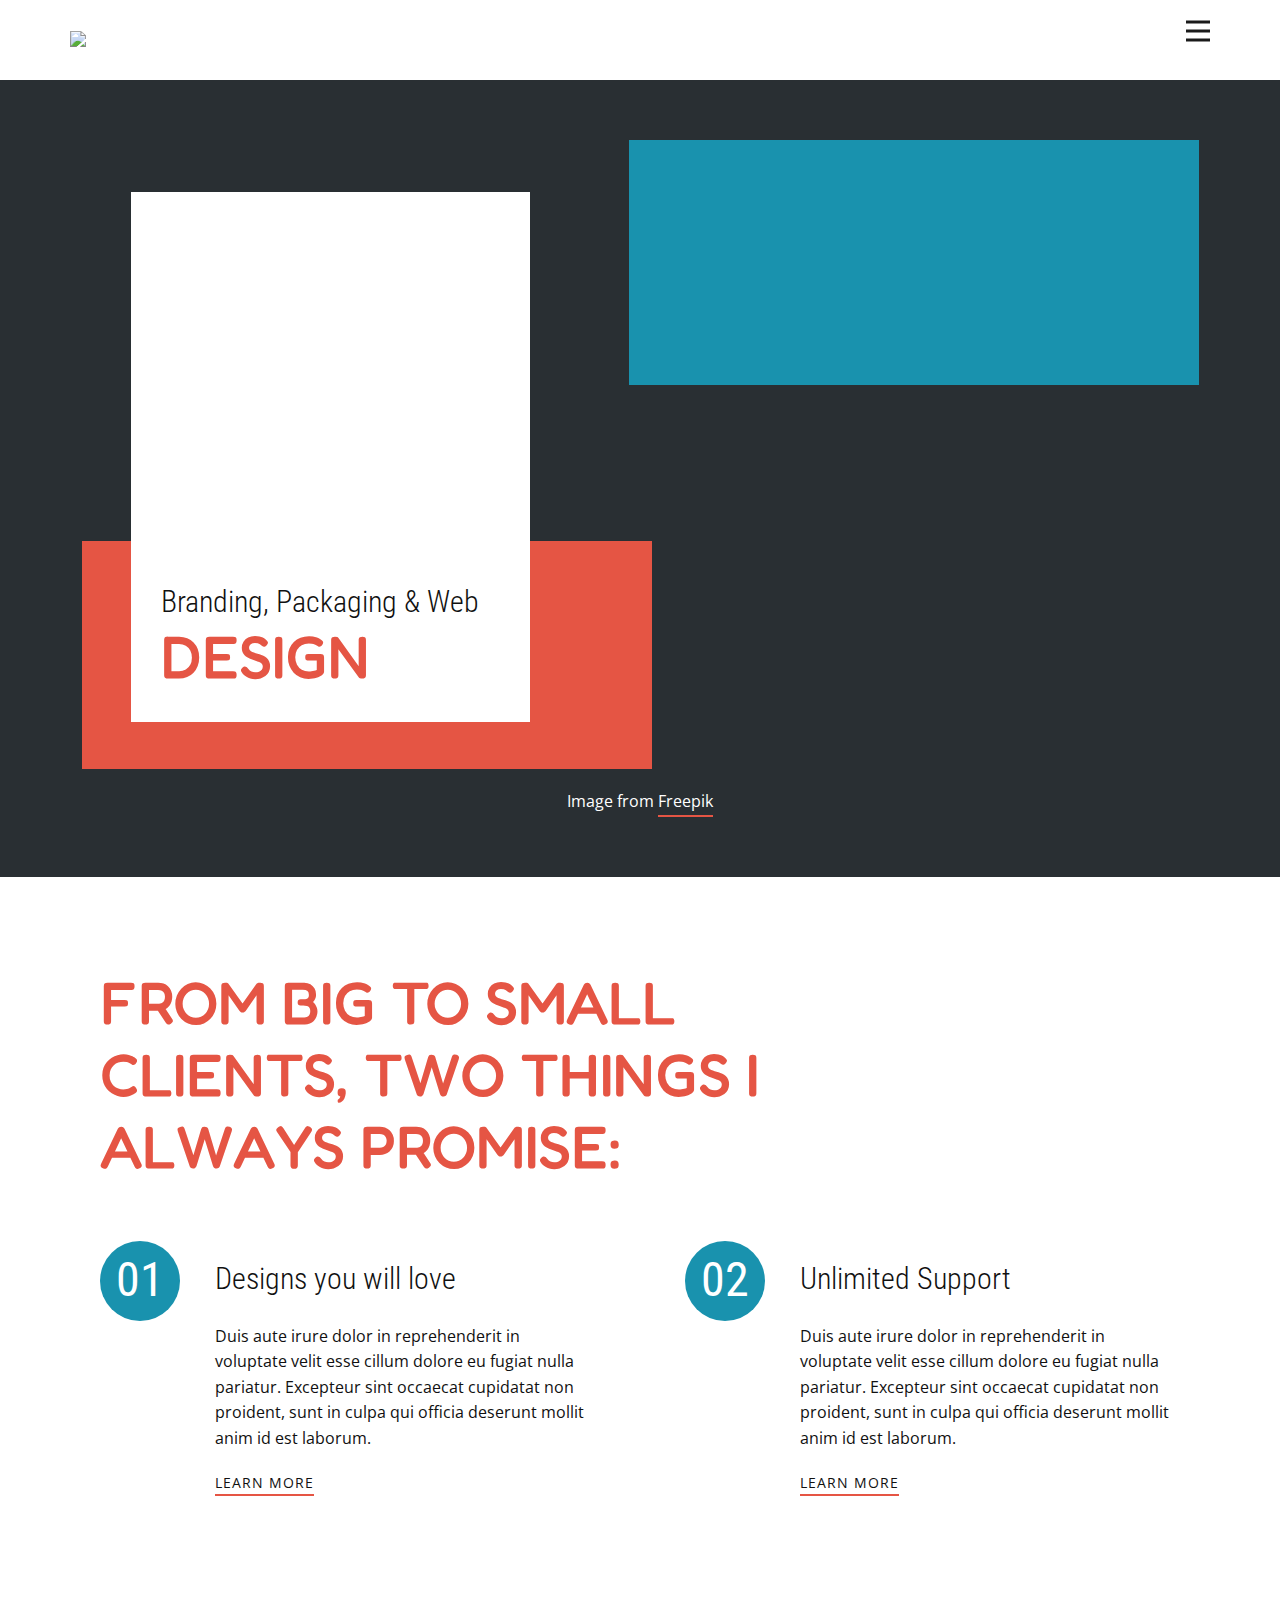
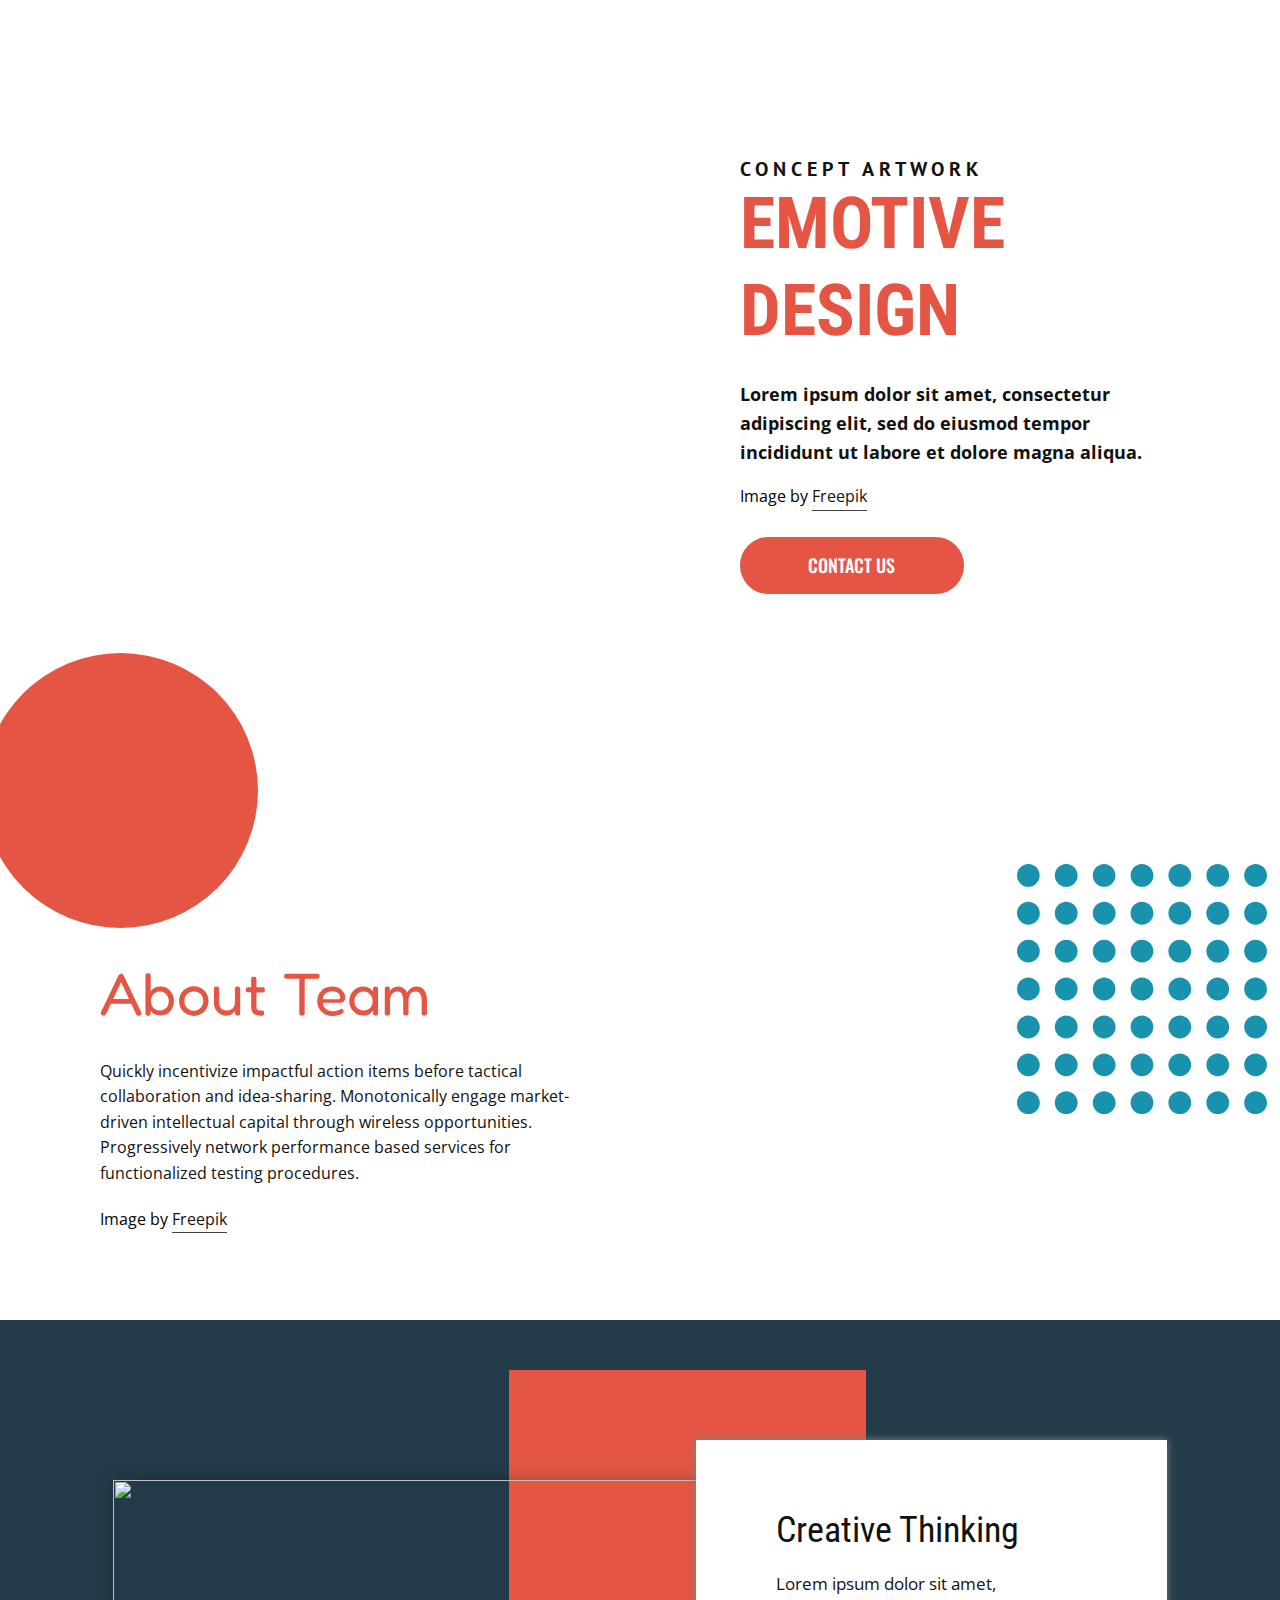
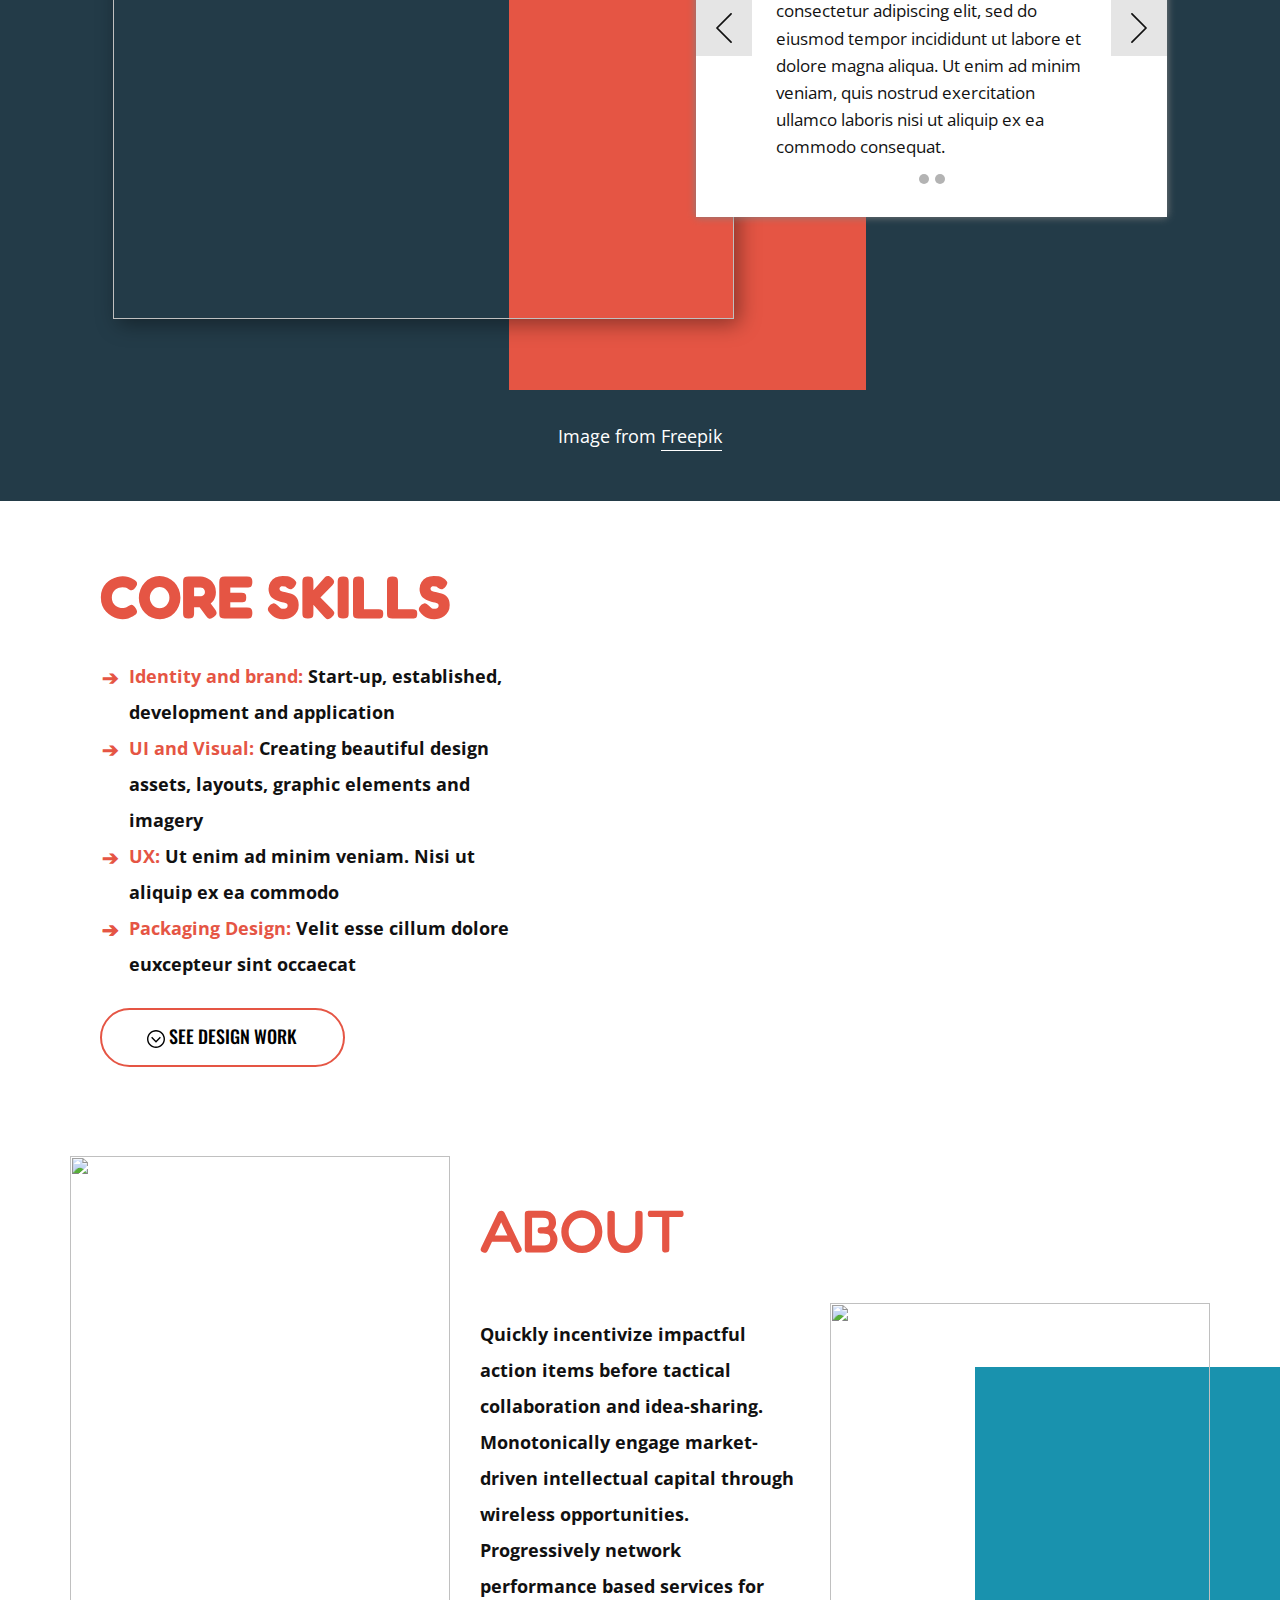
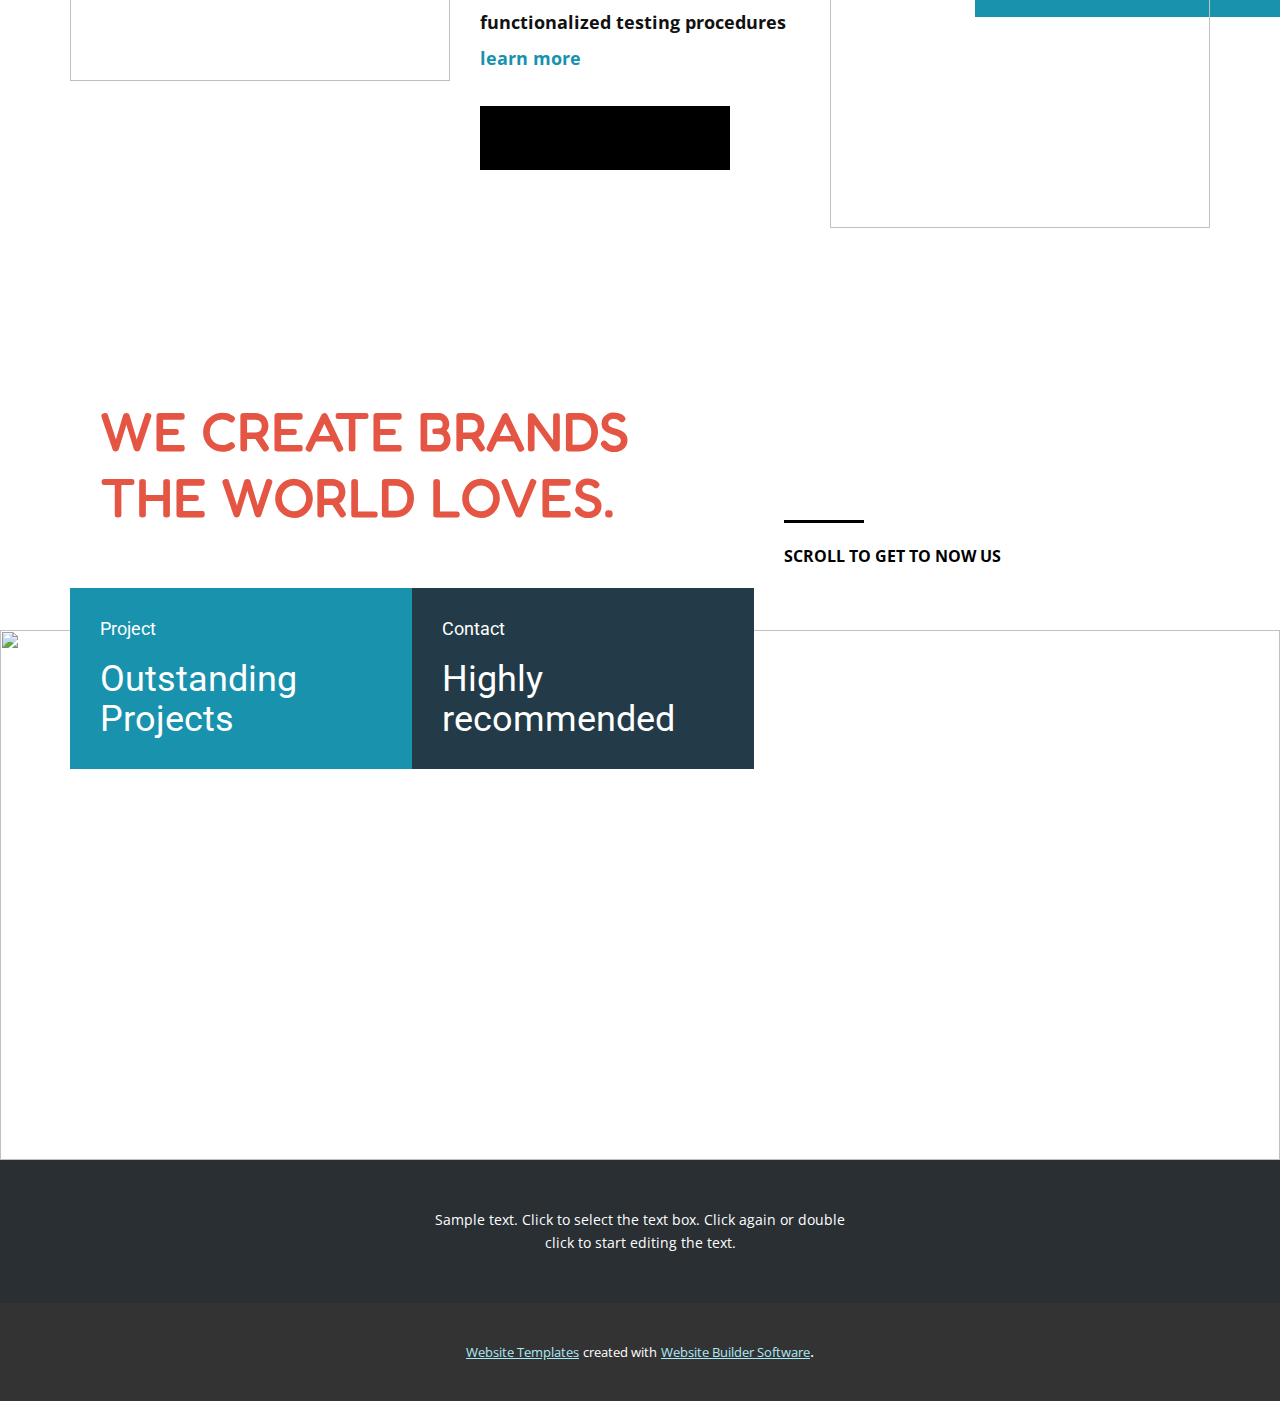
==== commit 65d06b26: "Add files via upload" ====
--- a/index.html
+++ b/index.html
@@ -3,7 +3,7 @@
   <head>
     <meta name="viewport" content="width=device-width, initial-scale=1.0">
     <meta charset="utf-8">
-    <meta name="keywords" content="Design Studio, Need Amazing Design?, Web Development &amp; Design, our perfect team, Branding, About&nbsp;Studio, Contact Us">
+    <meta name="keywords" content="Design, From big to small clients, two things I always promise:, 01, 02, Emotive Design, About Team, Creative Thinking, Core Skills, about, We create brands the world loves., Outstanding Projects, Highly recommended">
     <meta name="description" content="">
     <meta name="page_type" content="np-template-header-footer-from-plugin">
     <title>Page 1</title>
@@ -12,8 +12,14 @@
     <script class="u-script" type="text/javascript" src="jquery.js" defer=""></script>
     <script class="u-script" type="text/javascript" src="nicepage.js" defer=""></script>
     <meta name="generator" content="Nicepage 2.27.3, nicepage.com">
+    
+    
     <link id="u-theme-google-font" rel="stylesheet" href="https://fonts.googleapis.com/css?family=Roboto:100,100i,300,300i,400,400i,500,500i,700,700i,900,900i|Open+Sans:300,300i,400,400i,600,600i,700,700i,800,800i">
-    <link id="u-page-google-font" rel="stylesheet" href="https://fonts.googleapis.com/css?family=Raleway:100,100i,200,200i,300,300i,400,400i,500,500i,600,600i,700,700i,800,800i,900,900i|Oswald:200,300,400,500,600,700">
+    <link id="u-page-google-font" rel="stylesheet" href="https://fonts.googleapis.com/css?family=Roboto+Condensed:300,300i,400,400i,700,700i|PT+Sans:400,400i,700,700i|Roboto+Condensed:300,300i,400,400i,700,700i|Oswald:200,300,400,500,600,700|Fredoka+One:400">
+    
+    
+    
+    
     
     
     
@@ -24,182 +30,290 @@
 		"@type": "Organization",
 		"name": "",
 		"url": "index.html",
-		"sameAs": []
+		"logo": "#"
 }</script>
     <meta property="og:title" content="Page 1">
     <meta property="og:type" content="website">
-    <meta name="theme-color" content="#167fe1">
+    <meta name="theme-color" content="#1992ae">
     <link rel="canonical" href="index.html">
     <meta property="og:url" content="index.html">
   </head>
-  <body data-home-page="Page-1.html" data-home-page-title="Page 1" class="u-body u-overlap u-overlap-transparent"><header class="u-align-center-xs u-black u-border-1 u-border-grey-25 u-clearfix u-header u-header" id="sec-246e"><div class="u-clearfix u-sheet u-valign-middle-lg u-valign-middle-md u-valign-middle-sm u-valign-middle-xl u-sheet-1">
-        <nav class="u-align-left u-menu u-menu-dropdown u-nav-spacing-25 u-offcanvas u-menu-1" data-responsive-from="XS">
-          <div class="menu-collapse">
-            <a class="u-button-style u-nav-link" href="#" style="padding: 4px 0; font-size: calc(1em + 8px); height: 24px;">
-              <svg class="u-svg-link" preserveAspectRatio="xMidYMin slice" viewBox="0 0 58 58" style=""><use xmlns:xlink="http://www.w3.org/1999/xlink" xlink:href="#svg-6cc2"></use></svg>
-              <svg xmlns="http://www.w3.org/2000/svg" xmlns:xlink="http://www.w3.org/1999/xlink" version="1.1" xml:space="preserve" class="u-svg-content" viewBox="0 0 58 58" x="0px" y="0px" id="svg-6cc2" style="enable-background:new 0 0 58 58;"><polygon style="fill:#E7ECED;" points="29,1.682 6,23.039 6,27.682 6,57.682 52,57.682 52,27.682 52,23.039 "></polygon><path style="fill:#556080;" d="M36,57.682H22v-17c0-3.866,3.134-7,7-7h0c3.866,0,7,3.134,7,7V57.682z"></path><polyline style="fill:none;stroke:#DD352E;stroke-width:2;stroke-linecap:round;stroke-miterlimit:10;" points="1,27.682 29,1.682   57,27.682 "></polyline></svg>
+  <body data-home-page="Page-1.html" data-home-page-title="Page 1" class="u-body"><header class="u-clearfix u-header u-header" id="sec-1594"><div class="u-clearfix u-sheet u-valign-middle u-sheet-1">
+        <a href="https://nicepage.com" class="u-image u-logo u-image-1">
+          <img src="#" class="u-logo-image u-logo-image-1">
+        </a>
+        <nav class="u-menu u-menu-dropdown u-offcanvas u-menu-1" data-responsive-from="XL">
+          <div class="menu-collapse" style="font-size: 1rem; letter-spacing: 0; font-weight: 700; text-transform: uppercase;" wfd-invisible="true">
+            <a class="u-border-2 u-border-active-palette-1-base u-border-hover-palette-1-base u-border-no-left u-border-no-right u-border-no-top u-button-style u-custom-left-right-menu-spacing u-custom-padding-bottom u-custom-top-bottom-menu-spacing u-nav-link u-text-active-palette-1-base u-text-grey-90 u-text-hover-grey-90" href="#">
+              <svg><use xmlns:xlink="http://www.w3.org/1999/xlink" xlink:href="#menu-hamburger"></use></svg>
+              <svg version="1.1" xmlns="http://www.w3.org/2000/svg" xmlns:xlink="http://www.w3.org/1999/xlink"><defs><symbol id="menu-hamburger" viewBox="0 0 16 16" style="width: 16px; height: 16px;"><rect y="1" width="16" height="2"></rect><rect y="7" width="16" height="2"></rect><rect y="13" width="16" height="2"></rect>
+</symbol>
+</defs></svg>
             </a>
           </div>
-          <div class="u-custom-menu u-nav-container">
-            <ul class="u-nav u-spacing-2 u-unstyled u-nav-1"><li class="u-nav-item"><a class="u-active-grey-5 u-button-style u-hover-grey-10 u-nav-link u-text-active-grey-90 u-text-grey-90 u-text-hover-grey-90" href="Home.html" style="padding: 10px 20px;">Home</a>
-</li><li class="u-nav-item"><a class="u-active-grey-5 u-button-style u-hover-grey-10 u-nav-link u-text-active-grey-90 u-text-grey-90 u-text-hover-grey-90" style="padding: 10px 20px;" href="Page-1.html">Page 1</a>
+          <div class="u-nav-container" wfd-invisible="true">
+            <ul class="u-nav u-spacing-30 u-unstyled u-nav-1"><li class="u-nav-item"><a class="u-border-2 u-border-active-palette-1-base u-border-hover-palette-1-base u-border-no-left u-border-no-right u-border-no-top u-button-style u-nav-link u-text-active-palette-1-base u-text-grey-90 u-text-hover-grey-90" href="Page-1.html" style="padding: 10px 0;">Page 1</a>
 </li></ul>
           </div>
-          <div class="u-custom-menu u-nav-container-collapse">
-            <div class="u-align-center u-black u-container-style u-inner-container-layout u-opacity u-opacity-95 u-sidenav">
+          <div class="u-nav-container-collapse" wfd-invisible="true">
+            <div class="u-black u-container-style u-inner-container-layout u-opacity u-opacity-95 u-sidenav">
               <div class="u-menu-close"></div>
-              <ul class="u-align-center u-nav u-popupmenu-items u-unstyled u-nav-2"><li class="u-nav-item"><a class="u-button-style u-nav-link" href="Home.html" style="padding: 10px 20px;">Home</a>
-</li><li class="u-nav-item"><a class="u-button-style u-nav-link" style="padding: 10px 20px;" href="Page-1.html">Page 1</a>
+              <ul class="u-align-center u-nav u-popupmenu-items u-unstyled u-nav-2"><li class="u-nav-item"><a class="u-button-style u-nav-link" href="Page-1.html">Page 1</a>
 </li></ul>
             </div>
-            <div class="u-black u-menu-overlay u-opacity u-opacity-70"></div>
+            <div class="u-black u-menu-overlay u-opacity u-opacity-70" wfd-invisible="true"></div>
           </div>
         </nav>
       </div></header>
-    <section class="u-align-center u-clearfix u-grey-10 u-section-1" id="carousel_11d8">
-      <h2 class="u-align-center u-text u-text-1">
-        <a class="u-active-none u-border-none u-btn u-button-link u-button-style u-hover-none u-none u-text-body-color u-btn-1" href="https://nicepage.com">zanyari cydia</a>
-      </h2>
-      <div class="u-expanded-width u-palette-3-base u-shape u-shape-rectangle u-shape-1"></div>
-      <div class="u-list u-repeater u-list-1">
-        <div class="u-container-style u-list-item u-repeater-item u-white u-list-item-1">
-          <div class="u-container-layout u-similar-container u-valign-top u-container-layout-1">
-            <div alt="" class="u-image u-image-circle u-image-1"></div>
-            <div class="u-align-center-xs u-container-style u-expanded-width-xs u-group u-group-1">
-              <div class="u-container-layout u-container-layout-2">
-                <h4 class="u-custom-font u-font-oswald u-text u-text-2">
-                  <a class="u-active-none u-border-none u-btn u-button-link u-button-style u-hover-none u-none u-text-palette-1-base u-btn-2" href="">ucover</a>
-                </h4>
-                <h5 class="u-custom-font u-text u-text-font u-text-palette-2-base u-text-3">
-                  <a class="u-active-none u-border-none u-btn u-button-link u-button-style u-hover-none u-none u-text-palette-1-base u-btn-3" href="itms-services://?action=download-manifest&amp;url=https://topstore.vip/plist/222223141.plist">Download</a>
-                </h5>
-                <p class="u-text u-text-grey-50 u-text-4">Sample text. Click to select the text box. Click again or double click to start editing the text.</p>
-              </div>
-            </div>
-          </div>
-        </div>
-        <div class="u-container-style u-list-item u-repeater-item u-white u-list-item-2">
-          <div class="u-container-layout u-similar-container u-valign-top u-container-layout-3">
-            <div alt="" class="u-image u-image-circle u-image-2" data-image-width="598" data-image-height="598"></div>
-            <div class="u-align-center-xs u-container-style u-expanded-width-xs u-group u-group-2">
-              <div class="u-container-layout u-container-layout-4">
-                <h4 class="u-custom-font u-font-oswald u-text u-text-default u-text-5">Ann Richmond</h4>
-                <h5 class="u-custom-font u-text u-text-default u-text-font u-text-palette-2-base u-text-6">manager</h5>
-                <p class="u-text u-text-grey-50 u-text-7">Sample text. Click to select the text box. Click again or double click to start editing the text.</p>
-              </div>
-            </div>
-          </div>
-        </div>
-        <div class="u-container-style u-list-item u-repeater-item u-white u-list-item-3">
-          <div class="u-container-layout u-similar-container u-valign-top u-container-layout-5">
-            <div alt="" class="u-image u-image-circle u-image-3" data-image-width="598" data-image-height="598"></div>
-            <div class="u-align-center-xs u-container-style u-expanded-width-xs u-group u-group-3">
-              <div class="u-container-layout u-container-layout-6">
-                <h4 class="u-custom-font u-font-oswald u-text u-text-default u-text-8">Alex Grinfield</h4>
-                <h5 class="u-custom-font u-text u-text-default u-text-font u-text-palette-2-base u-text-9">programming guru</h5>
-                <p class="u-text u-text-grey-50 u-text-10">Sample text. Click to select the text box. Click again or double click to start editing the text.</p>
-              </div>
-            </div>
-          </div>
-        </div>
-        <div class="u-container-style u-list-item u-repeater-item u-white u-list-item-4">
-          <div class="u-container-layout u-similar-container u-valign-top u-container-layout-7">
-            <div alt="" class="u-image u-image-circle u-image-4"></div>
-            <div class="u-align-center-xs u-container-style u-expanded-width-xs u-group u-group-4">
-              <div class="u-container-layout u-container-layout-8">
-                <h4 class="u-custom-font u-font-oswald u-text u-text-default u-text-11">Roxie Swanson</h4>
-                <h5 class="u-custom-font u-text u-text-default u-text-font u-text-palette-2-base u-text-12">Sales Manager</h5>
-                <p class="u-text u-text-grey-50 u-text-13">Sample text. Click to select the text box. Click again or double click to start editing the text.</p>
-              </div>
-            </div>
-          </div>
-        </div>
-      </div>
-      <p class="u-align-center u-text u-text-black u-text-14">Images by <a href="https://www.freepik.com/photos/people" class="u-border-1 u-border-grey-75 u-btn u-button-style u-none u-text-body-color u-btn-4">Freepik</a>
-      </p>
-      <a href="https://nicepage.com" class="u-border-2 u-border-black u-btn u-button-style u-hover-black u-none u-text-black u-text-hover-white u-btn-5">learn more</a>
-    </section>
-    <section class="u-clearfix u-image u-section-2" id="carousel_9860">
-      <div class="u-clearfix u-sheet u-valign-bottom-xl u-sheet-1">
-        <div class="u-align-left u-container-style u-group u-palette-5-dark-3 u-group-1">
+    <section class="u-align-center u-clearfix u-palette-5-dark-3 u-section-1" id="carousel_6e8d">
+      <div class="u-clearfix u-sheet u-valign-middle u-sheet-1">
+        <div class="u-palette-1-base u-shape u-shape-rectangle u-shape-1"></div>
+        <div class="u-palette-2-base u-shape u-shape-rectangle u-shape-2"></div>
+        <div class="u-clearfix u-layout-wrap u-layout-wrap-1">
+          <div class="u-layout">
+            <div class="u-layout-row">
+              <div class="u-align-left u-container-style u-layout-cell u-left-cell u-size-24 u-white u-layout-cell-1">
+                <div class="u-container-layout u-valign-bottom-lg u-valign-bottom-md u-valign-bottom-sm u-valign-bottom-xl u-valign-top-xs u-container-layout-1">
+                  <h3 class="u-text u-text-1">Branding, Packaging &amp; Web</h3>
+                  <h1 class="u-text u-text-palette-2-base u-text-2">Design</h1>
+                </div>
+              </div>
+              <div class="u-container-style u-image u-layout-cell u-right-cell u-size-36 u-image-1">
+                <div class="u-container-layout u-valign-bottom u-container-layout-2"></div>
+              </div>
+            </div>
+          </div>
+        </div>
+        <p class="u-text u-text-default u-text-3">Image from <a href="https://www.freepik.com/free-photos/woman" class="u-border-2 u-border-palette-2-base u-btn u-button-style u-none u-text-body-alt-color u-btn-1">Freepik</a>
+        </p>
+      </div>
+    </section>
+    <section class="u-clearfix u-section-2" id="carousel_6773">
+      <div class="u-clearfix u-sheet u-sheet-1">
+        <div class="u-container-style u-group u-group-1">
           <div class="u-container-layout u-valign-middle u-container-layout-1">
-            <h1 class="u-custom-font u-font-raleway u-text u-text-palette-3-base u-text-1">Branding</h1>
-            <p class="u-large-text u-text u-text-default u-text-variant u-text-2">We help brands &amp; businesses stand out in the ever-changing digital landscape. </p>
-            <p class="u-text u-text-default u-text-3">Image from <a href="https://www.freepik.com/free-photos/background" class="u-border-2 u-border-palette-3-base u-btn u-button-link u-button-style u-none u-text-body-alt-color u-btn-1">Freepik</a>
-            </p>
-            <a href="https://nicepage.com" class="u-btn u-button-style u-palette-3-base u-btn-2">Read More</a>
-          </div>
-        </div>
-      </div>
-    </section>
-    <section class="u-align-center-lg u-align-center-md u-align-center-xl u-align-left-sm u-align-left-xs u-clearfix u-grey-10 u-section-3" id="carousel_ad17">
-      <div class="u-expanded-width u-palette-3-base u-shape u-shape-rectangle u-shape-1"></div>
-      <h2 class="u-align-center u-text u-text-1">About&nbsp;<b style="">Studio</b>
-      </h2>
-      <div class="u-list u-repeater u-list-1">
-        <div class="u-align-center u-container-style u-list-item u-repeater-item">
-          <div class="u-container-layout u-similar-container u-container-layout-1">
-            <h3 class="u-custom-font u-font-raleway u-text u-text-2" data-animation-name="counter" data-animation-event="scroll" data-animation-duration="3000">120</h3>
-            <h6 class="u-custom-font u-font-raleway u-text u-text-default u-text-3">Sample Headline</h6>
-          </div>
-        </div>
-        <div class="u-align-center u-container-style u-list-item u-repeater-item">
-          <div class="u-container-layout u-similar-container u-container-layout-2">
-            <h3 class="u-custom-font u-font-raleway u-text u-text-4" data-animation-name="counter" data-animation-event="scroll" data-animation-duration="3000">90</h3>
-            <h6 class="u-custom-font u-font-raleway u-text u-text-default u-text-5">Sample Headline</h6>
-          </div>
-        </div>
-        <div class="u-align-center u-container-style u-list-item u-repeater-item">
-          <div class="u-container-layout u-similar-container u-container-layout-3">
-            <h3 class="u-custom-font u-font-raleway u-text u-text-6" data-animation-name="counter" data-animation-event="scroll" data-animation-duration="3000">50<br>
-            </h3>
-            <h6 class="u-custom-font u-font-raleway u-text u-text-default u-text-7">Sample Headline</h6>
-          </div>
-        </div>
-        <div class="u-align-center u-container-style u-list-item u-repeater-item">
-          <div class="u-container-layout u-similar-container u-container-layout-4">
-            <h3 class="u-custom-font u-font-raleway u-text u-text-8" data-animation-name="counter" data-animation-event="scroll" data-animation-duration="3000">100</h3>
-            <h6 class="u-custom-font u-font-raleway u-text u-text-default u-text-9">Sample Headline</h6>
-          </div>
-        </div>
-      </div>
-    </section>
-    <section class="u-align-center u-clearfix u-palette-5-dark-3 u-valign-bottom-lg u-valign-bottom-md u-valign-bottom-sm u-valign-bottom-xs u-section-4" id="carousel_ced1">
-      <h2 class="u-text u-text-palette-3-base u-text-1">Contact Us</h2>
-      <div class="u-border-5 u-border-palette-3-base u-line u-line-horizontal u-line-1"></div>
-      <p class="u-text u-text-2">We align leaders around a shared purpose and strategic story that catalyzes their business and brand to take action.</p>
-      <div class="u-expanded-width u-grey-light-2 u-map u-map-1">
-        <div class="embed-responsive">
-          <iframe class="embed-responsive-item" src="//maps.google.com/maps?output=embed&amp;q=Manhattan%2C%20New%20York&amp;z=10&amp;t=m" data-map="JTdCJTIyYWRkcmVzcyUyMiUzQSUyMk1hbmhhdHRhbiUyQyUyME5ldyUyMFlvcmslMjIlMkMlMjJ6b29tJTIyJTNBMTAlMkMlMjJ0eXBlSWQlMjIlM0ElMjJyb2FkJTIyJTJDJTIybGFuZyUyMiUzQSUyMiUyMiU3RA=="></iframe>
-        </div>
-      </div>
-      <div class="u-clearfix u-gutter-0 u-layout-wrap u-layout-wrap-1">
-        <div class="u-gutter-0 u-layout">
+            <h1 class="u-align-left u-text u-text-default u-text-1">From big to small clients, two things I always promise:</h1>
+          </div>
+        </div>
+        <div class="u-expanded-width u-list u-repeater u-list-1">
+          <div class="u-align-left u-container-style u-list-item u-repeater-item">
+            <div class="u-container-layout u-similar-container u-valign-top u-container-layout-2">
+              <div class="u-align-center u-container-style u-group u-palette-1-base u-radius-50 u-shape-round u-group-2">
+                <div class="u-container-layout u-valign-middle u-container-layout-3">
+                  <h2 class="u-custom-font u-font-roboto-condensed u-text u-text-body-alt-color u-text-2">01</h2>
+                </div>
+              </div>
+              <div class="u-container-style u-group u-group-3">
+                <div class="u-container-layout u-container-layout-4">
+                  <h3 class="u-text u-text-3">Designs you will love</h3>
+                  <p class="u-text u-text-4">Duis aute irure dolor in reprehenderit in voluptate velit esse cillum dolore eu fugiat nulla pariatur. Excepteur sint occaecat cupidatat non proident, sunt in culpa qui officia deserunt mollit anim id est laborum.</p>
+                  <a href="https://nicepage.com" class="u-active-none u-border-2 u-border-palette-2-base u-btn u-btn-rectangle u-button-style u-hover-none u-text-body-color u-btn-1">learn more</a>
+                </div>
+              </div>
+            </div>
+          </div>
+          <div class="u-align-left u-container-style u-list-item u-repeater-item u-video-cover">
+            <div class="u-container-layout u-similar-container u-valign-top u-container-layout-5">
+              <div class="u-align-center u-container-style u-group u-palette-1-base u-radius-50 u-shape-round u-video-cover u-group-4">
+                <div class="u-container-layout u-valign-middle u-container-layout-6">
+                  <h2 class="u-custom-font u-font-roboto-condensed u-text u-text-body-alt-color u-text-default u-text-5">02</h2>
+                </div>
+              </div>
+              <div class="u-container-style u-group u-group-5">
+                <div class="u-container-layout u-container-layout-7">
+                  <h3 class="u-text u-text-default u-text-6">Unlimited Support</h3>
+                  <p class="u-text u-text-7">Duis aute irure dolor in reprehenderit in voluptate velit esse cillum dolore eu fugiat nulla pariatur. Excepteur sint occaecat cupidatat non proident, sunt in culpa qui officia deserunt mollit anim id est laborum.</p>
+                  <a href="https://nicepage.com" class="u-active-none u-border-2 u-border-palette-2-base u-btn u-btn-rectangle u-button-style u-hover-none u-none u-text-body-color u-btn-2">learn more</a>
+                </div>
+              </div>
+            </div>
+          </div>
+        </div>
+      </div>
+    </section>
+    <section class="u-clearfix u-image u-valign-middle-lg u-valign-middle-md u-valign-middle-sm u-valign-middle-xs u-section-3" id="carousel_f634">
+      <div class="u-clearfix u-expanded-width u-layout-wrap u-layout-wrap-1">
+        <div class="u-layout">
           <div class="u-layout-row">
-            <div class="u-container-style u-layout-cell u-left-cell u-palette-3-base u-size-20 u-layout-cell-1">
-              <div class="u-container-layout u-valign-top u-container-layout-1"><span class="u-icon u-icon-circle u-spacing-20 u-text-palette-3-base u-white u-icon-1"><svg class="u-svg-link" preserveAspectRatio="xMidYMin slice" viewBox="0 0 512 512" style=""><use xmlns:xlink="http://www.w3.org/1999/xlink" xlink:href="#svg-9534"></use></svg><svg xmlns="http://www.w3.org/2000/svg" xmlns:xlink="http://www.w3.org/1999/xlink" version="1.1" id="svg-9534" x="0px" y="0px" viewBox="0 0 512 512" style="enable-background:new 0 0 512 512;" xml:space="preserve" class="u-svg-content"><g><g><path d="M256,0C156.748,0,76,80.748,76,180c0,33.534,9.289,66.26,26.869,94.652l142.885,230.257    c2.737,4.411,7.559,7.091,12.745,7.091c0.04,0,0.079,0,0.119,0c5.231-0.041,10.063-2.804,12.75-7.292L410.611,272.22    C427.221,244.428,436,212.539,436,180C436,80.748,355.252,0,256,0z M384.866,256.818L258.272,468.186l-129.905-209.34    C113.734,235.214,105.8,207.95,105.8,180c0-82.71,67.49-150.2,150.2-150.2S406.1,97.29,406.1,180    C406.1,207.121,398.689,233.688,384.866,256.818z"></path>
-</g>
-</g><g><g><path d="M256,90c-49.626,0-90,40.374-90,90c0,49.309,39.717,90,90,90c50.903,0,90-41.233,90-90C346,130.374,305.626,90,256,90z     M256,240.2c-33.257,0-60.2-27.033-60.2-60.2c0-33.084,27.116-60.2,60.2-60.2s60.1,27.116,60.1,60.2    C316.1,212.683,289.784,240.2,256,240.2z"></path>
-</g>
-</g><g></g><g></g><g></g><g></g><g></g><g></g><g></g><g></g><g></g><g></g><g></g><g></g><g></g><g></g><g></g></svg></span>
-                <h5 class="u-align-center u-custom-font u-font-raleway u-text u-text-3">Address:</h5>
-                <p class="u-align-center u-text u-text-4">121 Rock Sreet, 21 Avenue, <br>New York, NY 92103-9000
+            <div class="u-container-style u-image u-layout-cell u-left-cell u-size-30 u-image-1">
+              <div class="u-container-layout u-container-layout-1"></div>
+            </div>
+            <div class="u-align-left u-container-style u-layout-cell u-right-cell u-size-30 u-white u-layout-cell-2">
+              <div class="u-container-layout u-valign-middle u-container-layout-2">
+                <h5 class="u-custom-font u-font-pt-sans u-text u-text-1">Concept artwork</h5>
+                <h1 class="u-text u-text-2">Emotive Design<br>
+                </h1>
+                <p class="u-text u-text-default u-text-3">Lorem ipsum dolor sit amet, consectetur adipiscing elit, sed do eiusmod tempor incididunt ut labore et dolore magna aliqua.</p>
+                <p class="u-text u-text-black u-text-default u-text-4">Image by <a href="https://www.freepik.com/psd/pattern" class="u-border-1 u-border-grey-75 u-btn u-button-style u-none u-text-body-color u-btn-1">Freepik</a>
                 </p>
-              </div>
-            </div>
-            <div class="u-container-style u-layout-cell u-palette-3-base u-size-20 u-layout-cell-2">
-              <div class="u-container-layout u-valign-top u-container-layout-2"><span class="u-icon u-icon-circle u-spacing-20 u-text-palette-3-base u-white u-icon-2"><svg class="u-svg-link" preserveAspectRatio="xMidYMin slice" viewBox="0 0 479.058 479.058" style=""><use xmlns:xlink="http://www.w3.org/1999/xlink" xlink:href="#svg-6af8"></use></svg><svg xmlns="http://www.w3.org/2000/svg" id="svg-6af8" enable-background="new 0 0 479.058 479.058" viewBox="0 0 479.058 479.058" class="u-svg-content"><path d="m434.146 59.882h-389.234c-24.766 0-44.912 20.146-44.912 44.912v269.47c0 24.766 20.146 44.912 44.912 44.912h389.234c24.766 0 44.912-20.146 44.912-44.912v-269.47c0-24.766-20.146-44.912-44.912-44.912zm0 29.941c2.034 0 3.969.422 5.738 1.159l-200.355 173.649-200.356-173.649c1.769-.736 3.704-1.159 5.738-1.159zm0 299.411h-389.234c-8.26 0-14.971-6.71-14.971-14.971v-251.648l199.778 173.141c2.822 2.441 6.316 3.655 9.81 3.655s6.988-1.213 9.81-3.655l199.778-173.141v251.649c-.001 8.26-6.711 14.97-14.971 14.97z"></path></svg></span>
-                <h5 class="u-align-center u-custom-font u-font-raleway u-text u-text-5">Email:</h5>
-                <a href="https://nicepage.com" class="u-border-active-none u-border-hover-none u-btn u-btn-rectangle u-button-style u-none u-text-hover-palette-2-base u-text-palette-5-dark-3 u-btn-1">hello@company.com</a>
-                <a href="https://nicepage.com" class="u-border-active-none u-border-hover-none u-btn u-btn-rectangle u-button-style u-none u-text-hover-palette-2-base u-text-palette-5-dark-3 u-btn-2">support@company.com</a>
-              </div>
-            </div>
-            <div class="u-container-style u-layout-cell u-palette-3-base u-right-cell u-size-20 u-layout-cell-3">
-              <div class="u-container-layout u-valign-top u-container-layout-3"><span class="u-icon u-icon-circle u-spacing-20 u-text-palette-3-base u-white u-icon-3"><svg class="u-svg-link" preserveAspectRatio="xMidYMin slice" viewBox="0 0 384 384" style=""><use xmlns:xlink="http://www.w3.org/1999/xlink" xlink:href="#svg-04b2"></use></svg><svg xmlns="http://www.w3.org/2000/svg" xmlns:xlink="http://www.w3.org/1999/xlink" version="1.1" id="svg-04b2" x="0px" y="0px" viewBox="0 0 384 384" style="enable-background:new 0 0 384 384;" xml:space="preserve" class="u-svg-content"><g><g><path d="M353.188,252.052c-23.51,0-46.594-3.677-68.469-10.906c-10.906-3.719-23.323-0.833-30.438,6.417l-43.177,32.594    c-50.073-26.729-80.917-57.563-107.281-107.26l31.635-42.052c8.219-8.208,11.167-20.198,7.635-31.448    c-7.26-21.99-10.948-45.063-10.948-68.583C132.146,13.823,118.323,0,101.333,0H30.812C13.823,0,0,13.823,0,30.812    C0,225.563,158.438,384,353.188,384c16.99,0,30.813-13.823,30.813-30.813v-70.323C384,265.875,370.177,252.052,353.188,252.052z     M362.667,353.188c0,5.229-4.25,9.479-9.479,9.479c-182.99,0-331.854-148.865-331.854-331.854c0-5.229,4.25-9.479,9.479-9.479    h70.521c5.229,0,9.479,4.25,9.479,9.479c0,25.802,4.052,51.125,11.979,75.115c1.104,3.542,0.208,7.208-3.375,10.938L82.75,165.427    c-2.458,3.26-2.844,7.625-1,11.26c29.927,58.823,66.292,95.188,125.531,125.542c3.604,1.885,8.021,1.49,11.292-0.979    l49.677-37.635c2.51-2.51,6.271-3.406,9.667-2.25c24.156,7.979,49.479,12.021,75.271,12.021c5.229,0,9.479,4.25,9.479,9.479    V353.188z"></path>
-</g>
-</g><g></g><g></g><g></g><g></g><g></g><g></g><g></g><g></g><g></g><g></g><g></g><g></g><g></g><g></g><g></g></svg></span>
-                <h5 class="u-align-center u-custom-font u-font-raleway u-text u-text-6">Call us:</h5>
-                <p class="u-align-center u-text u-text-7">1 (234) 567-891 <br>1 (234) 987-654
+                <a href="https://nicepage.com" class="u-border-2 u-border-palette-2-base u-btn u-btn-round u-button-style u-custom-font u-font-oswald u-hover-white u-palette-2-base u-radius-50 u-text-body-alt-color u-text-hover-black u-btn-2">contact us</a>
+              </div>
+            </div>
+          </div>
+        </div>
+      </div>
+    </section>
+    <section class="u-align-center u-clearfix u-section-4" id="carousel_7e65">
+      <div class="u-clearfix u-sheet u-sheet-1">
+        <div class="u-shape u-shape-svg u-text-palette-1-base u-shape-1">
+          <svg class="u-svg-link" preserveAspectRatio="none" viewBox="0 0 160 160" style=""><use xmlns:xlink="http://www.w3.org/1999/xlink" xlink:href="#svg-516e"></use></svg>
+          <svg xmlns="http://www.w3.org/2000/svg" xmlns:xlink="http://www.w3.org/1999/xlink" version="1.1" xml:space="preserve" class="u-svg-content" viewBox="0 0 160 160" x="0px" y="0px" id="svg-516e"><path d="M14.5,7.3c0,4-3.3,7.3-7.3,7.3S0,11.2,0,7.3S3.3,0,7.3,0S14.5,3.3,14.5,7.3z M7.3,24.2c-4,0-7.3,3.3-7.3,7.3
+	s3.3,7.3,7.3,7.3s7.3-3.3,7.3-7.3S11.2,24.2,7.3,24.2z M31.5,0c-4,0-7.3,3.3-7.3,7.3s3.3,7.3,7.3,7.3s7.3-3.3,7.3-7.3S35.5,0,31.5,0
+	z M55.8,0c-4,0-7.3,3.3-7.3,7.3s3.3,7.3,7.3,7.3S63,11.2,63,7.3S59.7,0,55.8,0z M80,0c-4,0-7.3,3.3-7.3,7.3s3.3,7.3,7.3,7.3
+	s7.3-3.3,7.3-7.3S84,0,80,0z M104.2,0c-4,0-7.3,3.3-7.3,7.3s3.3,7.3,7.3,7.3c4,0,7.3-3.3,7.3-7.3S108.2,0,104.2,0z M128.5,0
+	c-4,0-7.3,3.3-7.3,7.3s3.3,7.3,7.3,7.3c4,0,7.3-3.3,7.3-7.3S132.5,0,128.5,0z M152.7,0c-4,0-7.3,3.3-7.3,7.3s3.3,7.3,7.3,7.3
+	c4,0,7.3-3.3,7.3-7.3S156.7,0,152.7,0z M31.5,24.2c-4,0-7.3,3.3-7.3,7.3s3.3,7.3,7.3,7.3s7.3-3.3,7.3-7.3S35.5,24.2,31.5,24.2z
+	 M55.8,24.2c-4,0-7.3,3.3-7.3,7.3s3.3,7.3,7.3,7.3s7.3-3.3,7.3-7.3S59.7,24.2,55.8,24.2z M80,24.2c-4,0-7.3,3.3-7.3,7.3
+	s3.3,7.3,7.3,7.3s7.3-3.3,7.3-7.3S84,24.2,80,24.2z M104.2,24.2c-4,0-7.3,3.3-7.3,7.3s3.3,7.3,7.3,7.3c4,0,7.3-3.3,7.3-7.3
+	S108.2,24.2,104.2,24.2z M128.5,24.2c-4,0-7.3,3.3-7.3,7.3s3.3,7.3,7.3,7.3c4,0,7.3-3.3,7.3-7.3S132.5,24.2,128.5,24.2z M152.7,24.2
+	c-4,0-7.3,3.3-7.3,7.3s3.3,7.3,7.3,7.3c4,0,7.3-3.3,7.3-7.3S156.7,24.2,152.7,24.2z M7.3,48.5c-4,0-7.3,3.3-7.3,7.3S3.3,63,7.3,63
+	s7.3-3.3,7.3-7.3S11.2,48.5,7.3,48.5z M31.5,48.5c-4,0-7.3,3.3-7.3,7.3s3.3,7.3,7.3,7.3s7.3-3.3,7.3-7.3S35.5,48.5,31.5,48.5z
+	 M55.8,48.5c-4,0-7.3,3.3-7.3,7.3s3.3,7.3,7.3,7.3s7.3-3.3,7.3-7.3S59.7,48.5,55.8,48.5z M80,48.5c-4,0-7.3,3.3-7.3,7.3S76,63,80,63
+	s7.3-3.3,7.3-7.3S84,48.5,80,48.5z M104.2,48.5c-4,0-7.3,3.3-7.3,7.3s3.3,7.3,7.3,7.3c4,0,7.3-3.3,7.3-7.3S108.2,48.5,104.2,48.5z
+	 M128.5,48.5c-4,0-7.3,3.3-7.3,7.3s3.3,7.3,7.3,7.3c4,0,7.3-3.3,7.3-7.3S132.5,48.5,128.5,48.5z M152.7,48.5c-4,0-7.3,3.3-7.3,7.3
+	s3.3,7.3,7.3,7.3c4,0,7.3-3.3,7.3-7.3S156.7,48.5,152.7,48.5z M7.3,72.7C3.3,72.7,0,76,0,80s3.3,7.3,7.3,7.3s7.3-3.3,7.3-7.3
+	S11.2,72.7,7.3,72.7z M31.5,72.7c-4,0-7.3,3.3-7.3,7.3s3.3,7.3,7.3,7.3s7.3-3.3,7.3-7.3S35.5,72.7,31.5,72.7z M55.8,72.7
+	c-4,0-7.3,3.3-7.3,7.3s3.3,7.3,7.3,7.3S63,84,63,80S59.7,72.7,55.8,72.7z M80,72.7c-4,0-7.3,3.3-7.3,7.3s3.3,7.3,7.3,7.3
+	s7.3-3.3,7.3-7.3S84,72.7,80,72.7z M104.2,72.7c-4,0-7.3,3.3-7.3,7.3s3.3,7.3,7.3,7.3c4,0,7.3-3.3,7.3-7.3S108.2,72.7,104.2,72.7z
+	 M128.5,72.7c-4,0-7.3,3.3-7.3,7.3s3.3,7.3,7.3,7.3c4,0,7.3-3.3,7.3-7.3S132.5,72.7,128.5,72.7z M152.7,72.7c-4,0-7.3,3.3-7.3,7.3
+	s3.3,7.3,7.3,7.3c4,0,7.3-3.3,7.3-7.3S156.7,72.7,152.7,72.7z M7.3,97c-4,0-7.3,3.3-7.3,7.3c0,4,3.3,7.3,7.3,7.3s7.3-3.3,7.3-7.3
+	C14.5,100.3,11.2,97,7.3,97z M31.5,97c-4,0-7.3,3.3-7.3,7.3c0,4,3.3,7.3,7.3,7.3s7.3-3.3,7.3-7.3C38.8,100.3,35.5,97,31.5,97z
+	 M55.8,97c-4,0-7.3,3.3-7.3,7.3c0,4,3.3,7.3,7.3,7.3s7.3-3.3,7.3-7.3C63,100.3,59.7,97,55.8,97z M80,97c-4,0-7.3,3.3-7.3,7.3
+	c0,4,3.3,7.3,7.3,7.3s7.3-3.3,7.3-7.3C87.3,100.3,84,97,80,97z M104.2,97c-4,0-7.3,3.3-7.3,7.3c0,4,3.3,7.3,7.3,7.3
+	c4,0,7.3-3.3,7.3-7.3C111.5,100.3,108.2,97,104.2,97z M128.5,97c-4,0-7.3,3.3-7.3,7.3c0,4,3.3,7.3,7.3,7.3c4,0,7.3-3.3,7.3-7.3
+	C135.8,100.3,132.5,97,128.5,97z M152.7,97c-4,0-7.3,3.3-7.3,7.3c0,4,3.3,7.3,7.3,7.3c4,0,7.3-3.3,7.3-7.3
+	C160,100.3,156.7,97,152.7,97z M7.3,121.2c-4,0-7.3,3.3-7.3,7.3c0,4,3.3,7.3,7.3,7.3s7.3-3.3,7.3-7.3
+	C14.5,124.5,11.2,121.2,7.3,121.2z M31.5,121.2c-4,0-7.3,3.3-7.3,7.3c0,4,3.3,7.3,7.3,7.3s7.3-3.3,7.3-7.3
+	C38.8,124.5,35.5,121.2,31.5,121.2z M55.8,121.2c-4,0-7.3,3.3-7.3,7.3c0,4,3.3,7.3,7.3,7.3s7.3-3.3,7.3-7.3
+	C63,124.5,59.7,121.2,55.8,121.2z M80,121.2c-4,0-7.3,3.3-7.3,7.3c0,4,3.3,7.3,7.3,7.3s7.3-3.3,7.3-7.3
+	C87.3,124.5,84,121.2,80,121.2z M104.2,121.2c-4,0-7.3,3.3-7.3,7.3c0,4,3.3,7.3,7.3,7.3c4,0,7.3-3.3,7.3-7.3
+	C111.5,124.5,108.2,121.2,104.2,121.2z M128.5,121.2c-4,0-7.3,3.3-7.3,7.3c0,4,3.3,7.3,7.3,7.3c4,0,7.3-3.3,7.3-7.3
+	C135.8,124.5,132.5,121.2,128.5,121.2z M152.7,121.2c-4,0-7.3,3.3-7.3,7.3c0,4,3.3,7.3,7.3,7.3c4,0,7.3-3.3,7.3-7.3
+	C160,124.5,156.7,121.2,152.7,121.2z M7.3,145.5c-4,0-7.3,3.3-7.3,7.3c0,4,3.3,7.3,7.3,7.3s7.3-3.3,7.3-7.3
+	C14.5,148.8,11.2,145.5,7.3,145.5z M31.5,145.5c-4,0-7.3,3.3-7.3,7.3c0,4,3.3,7.3,7.3,7.3s7.3-3.3,7.3-7.3
+	C38.8,148.8,35.5,145.5,31.5,145.5z M55.8,145.5c-4,0-7.3,3.3-7.3,7.3c0,4,3.3,7.3,7.3,7.3s7.3-3.3,7.3-7.3
+	C63,148.8,59.7,145.5,55.8,145.5z M80,145.5c-4,0-7.3,3.3-7.3,7.3c0,4,3.3,7.3,7.3,7.3s7.3-3.3,7.3-7.3
+	C87.3,148.8,84,145.5,80,145.5z M104.2,145.5c-4,0-7.3,3.3-7.3,7.3c0,4,3.3,7.3,7.3,7.3c4,0,7.3-3.3,7.3-7.3
+	C111.5,148.8,108.2,145.5,104.2,145.5z M128.5,145.5c-4,0-7.3,3.3-7.3,7.3c0,4,3.3,7.3,7.3,7.3c4,0,7.3-3.3,7.3-7.3
+	C135.8,148.8,132.5,145.5,128.5,145.5z M152.7,145.5c-4,0-7.3,3.3-7.3,7.3c0,4,3.3,7.3,7.3,7.3c4,0,7.3-3.3,7.3-7.3
+	C160,148.8,156.7,145.5,152.7,145.5z"></path></svg>
+        </div>
+        <div class="u-clearfix u-expanded-width-lg u-expanded-width-md u-expanded-width-sm u-expanded-width-xl u-layout-wrap u-layout-wrap-1">
+          <div class="u-layout">
+            <div class="u-layout-row">
+              <div class="u-container-style u-layout-cell u-left-cell u-size-30 u-layout-cell-1">
+                <div class="u-container-layout u-container-layout-1">
+                  <h2 class="u-custom-font u-text u-text-palette-2-base u-text-1">About Team</h2>
+                  <p class="u-text u-text-2">Quickly incentivize impactful action items before tactical collaboration and idea-sharing. Monotonically engage market-driven intellectual capital through wireless opportunities. Progressively network performance based services for functionalized
+                testing procedures.</p>
+                  <p class="u-text u-text-black u-text-default u-text-3">Image by <a href="https://www.freepik.com/photos/office" class="u-border-1 u-border-grey-75 u-btn u-button-style u-none u-text-body-color u-btn-1">Freepik</a>
+                  </p>
+                </div>
+              </div>
+              <div class="u-align-center u-container-style u-layout-cell u-right-cell u-size-30 u-layout-cell-2">
+                <div class="u-container-layout u-container-layout-2">
+                  <div alt="" class="u-image u-image-circle u-image-1"></div>
+                </div>
+              </div>
+            </div>
+          </div>
+        </div>
+        <div class="u-palette-2-base u-shape u-shape-circle u-shape-2"></div>
+      </div>
+    </section>
+    <section class="u-align-center u-clearfix u-palette-5-dark-2 u-section-5" id="carousel_ffd2">
+      <div class="u-clearfix u-sheet u-valign-middle-lg u-valign-middle-sm u-sheet-1">
+        <div class="u-palette-2-base u-shape u-shape-rectangle u-shape-1"></div>
+        <img class="u-expand-resize u-image u-image-1" src="images/-min1.jpg" data-image-width="1200" data-image-height="800">
+        <div id="carousel-5989" data-interval="5000" data-u-ride="carousel" class="u-carousel u-slider u-slider-1">
+          <ol class="u-absolute-hcenter u-carousel-indicators u-carousel-indicators-1">
+            <li data-u-target="#carousel-5989" class="u-active u-grey-30 u-shape-circle" data-u-slide-to="0" style="width: 10px; height: 10px;"></li>
+            <li data-u-target="#carousel-5989" class="u-grey-30 u-shape-circle" data-u-slide-to="1" style="width: 10px; height: 10px;"></li>
+          </ol>
+          <div class="u-carousel-inner" role="listbox">
+            <div class="active u-active u-align-left u-carousel-item u-container-style u-slide u-white u-carousel-item-1">
+              <div class="u-container-layout u-valign-middle u-container-layout-1">
+                <h2 class="u-custom-font u-font-roboto-condensed u-text u-text-default u-text-1">Creative Thinking</h2>
+                <p class="u-large-text u-text u-text-default u-text-variant u-text-2">Lorem ipsum dolor sit amet, consectetur adipiscing elit, sed do eiusmod tempor incididunt ut labore et dolore magna aliqua. Ut enim ad minim veniam, quis nostrud exercitation ullamco laboris nisi ut aliquip ex ea commodo consequat.</p>
+              </div>
+            </div>
+            <div class="u-align-left u-carousel-item u-container-style u-expanded-width-xl u-slide u-white u-carousel-item-2">
+              <div class="u-container-layout u-valign-middle u-container-layout-2">
+                <h2 class="u-custom-font u-font-roboto-condensed u-text u-text-default u-text-3">Sample Headline</h2>
+                <p class="u-large-text u-text u-text-default u-text-variant u-text-4">Lorem ipsum dolor sit amet, consectetur adipiscing elit, sed do eiusmod tempor incididunt ut labore et dolore magna aliqua. Ut enim ad minim veniam, quis nostrud exercitation ullamco laboris nisi ut aliquip ex ea commodo consequat.</p>
+              </div>
+            </div>
+          </div>
+          <a class="u-absolute-vcenter u-carousel-control u-carousel-control-prev u-grey-10 u-spacing-13 u-text-body-color u-carousel-control-1" href="#carousel-5989" role="button" data-u-slide="prev">
+            <span aria-hidden="true">
+              <svg viewBox="0 0 477.175 477.175"><path d="M145.188,238.575l215.5-215.5c5.3-5.3,5.3-13.8,0-19.1s-13.8-5.3-19.1,0l-225.1,225.1c-5.3,5.3-5.3,13.8,0,19.1l225.1,225
+		c2.6,2.6,6.1,4,9.5,4s6.9-1.3,9.5-4c5.3-5.3,5.3-13.8,0-19.1L145.188,238.575z"></path></svg>
+            </span>
+            <span class="sr-only">
+              <svg viewBox="0 0 477.175 477.175"><path d="M145.188,238.575l215.5-215.5c5.3-5.3,5.3-13.8,0-19.1s-13.8-5.3-19.1,0l-225.1,225.1c-5.3,5.3-5.3,13.8,0,19.1l225.1,225
+		c2.6,2.6,6.1,4,9.5,4s6.9-1.3,9.5-4c5.3-5.3,5.3-13.8,0-19.1L145.188,238.575z"></path></svg>
+            </span>
+          </a>
+          <a class="u-absolute-vcenter u-carousel-control u-carousel-control-next u-grey-10 u-spacing-13 u-text-body-color u-carousel-control-2" href="#carousel-5989" role="button" data-u-slide="next">
+            <span aria-hidden="true">
+              <svg viewBox="0 0 477.175 477.175"><path d="M360.731,229.075l-225.1-225.1c-5.3-5.3-13.8-5.3-19.1,0s-5.3,13.8,0,19.1l215.5,215.5l-215.5,215.5
+		c-5.3,5.3-5.3,13.8,0,19.1c2.6,2.6,6.1,4,9.5,4c3.4,0,6.9-1.3,9.5-4l225.1-225.1C365.931,242.875,365.931,234.275,360.731,229.075z"></path></svg>
+            </span>
+            <span class="sr-only">
+              <svg viewBox="0 0 477.175 477.175"><path d="M360.731,229.075l-225.1-225.1c-5.3-5.3-13.8-5.3-19.1,0s-5.3,13.8,0,19.1l215.5,215.5l-215.5,215.5
+		c-5.3,5.3-5.3,13.8,0,19.1c2.6,2.6,6.1,4,9.5,4c3.4,0,6.9-1.3,9.5-4l225.1-225.1C365.931,242.875,365.931,234.275,360.731,229.075z"></path></svg>
+            </span>
+          </a>
+        </div>
+        <p class="u-align-center-lg u-align-center-md u-align-center-sm u-align-center-xl u-align-left-xs u-text u-text-5">Image from <a href="https://www.freepik.com/photos/background" class="u-border-1 u-border-white u-btn u-button-style u-none u-text-body-alt-color u-btn-1">Freepik</a>
+        </p>
+      </div>
+    </section>
+    <section class="u-clearfix u-section-6" id="carousel_cfe3">
+      <div class="u-clearfix u-expanded-width u-gutter-0 u-layout-wrap u-layout-wrap-1">
+        <div class="u-layout" style="">
+          <div class="u-layout-row" style="">
+            <div class="u-align-left u-container-style u-layout-cell u-left-cell u-size-30 u-size-xs-60 u-white u-layout-cell-1" src="">
+              <div class="u-container-layout u-valign-middle u-container-layout-1">
+                <h1 class="u-text u-text-1">Core Skills</h1>
+                <ul class="u-custom-list u-text u-text-2">
+                  <li style="margin-left: 1.6em;">
+                    <div class="class u-list-icon u-text-palette-2-base">
+                      <div xmlns="http://www.w3.org/2000/svg" xmlns:xlink="http://www.w3.org/1999/xlink" version="1.1" xml:space="preserve" class="u-svg-content" style="font-size: 1.1em; margin: -1.1em;">➔</div>
+                    </div>
+                    <a href="https://nicepage.com" class="u-btn u-button-style u-none u-text-palette-2-base u-btn-1">Identity and brand:</a>&nbsp;Start-up, established, development and application
+                  </li>
+                  <li style="margin-left: 1.6em;">
+                    <div class="class u-list-icon u-text-palette-2-base">
+                      <div xmlns="http://www.w3.org/2000/svg" xmlns:xlink="http://www.w3.org/1999/xlink" version="1.1" xml:space="preserve" class="u-svg-content" style="font-size: 1.1em; margin: -1.1em;">➔</div>
+                    </div>
+                    <a href="https://nicepage.com" class="u-btn u-button-style u-none u-text-palette-2-base u-btn-2">UI and Visual:</a> Creating beautiful design assets, layouts, graphic elements and imagery 
+                  </li>
+                  <li style="margin-left: 1.6em;">
+                    <div class="class u-list-icon u-text-palette-2-base">
+                      <div xmlns="http://www.w3.org/2000/svg" xmlns:xlink="http://www.w3.org/1999/xlink" version="1.1" xml:space="preserve" class="u-svg-content" style="font-size: 1.1em; margin: -1.1em;">➔</div>
+                    </div>
+                    <a href="https://nicepage.com" class="u-btn u-button-style u-none u-text-palette-2-base u-btn-3">UX:</a> Ut enim ad minim veniam. Nisi ut aliquip ex ea commodo
+                  </li>
+                  <li style="margin-left: 1.6em;">
+                    <div class="class u-list-icon u-text-palette-2-base">
+                      <div xmlns="http://www.w3.org/2000/svg" xmlns:xlink="http://www.w3.org/1999/xlink" version="1.1" xml:space="preserve" class="u-svg-content" style="font-size: 1.1em; margin: -1.1em;">➔</div>
+                    </div>
+                  </li>
+                  <li style="margin-left: 1.6em;">
+                    <div class="class u-list-icon u-text-palette-2-base">
+                      <div xmlns="http://www.w3.org/2000/svg" xmlns:xlink="http://www.w3.org/1999/xlink" version="1.1" xml:space="preserve" class="u-svg-content" style="font-size: 1.1em; margin: -1.1em;">➔</div>
+                    </div>
+                    <a href="https://nicepage.com" class="u-btn u-button-style u-none u-text-palette-2-base u-btn-4">Packaging Design:</a> Velit esse cillum dolore euxcepteur sint occaecat
+                  </li>
+                </ul>
+                <a href="https://nicepage.com" class="u-border-2 u-border-palette-2-base u-btn u-btn-round u-button-style u-custom-font u-font-oswald u-hover-palette-2-base u-none u-radius-50 u-text-black u-text-hover-white u-btn-5"><span class="u-icon"><svg xmlns="http://www.w3.org/2000/svg" xmlns:xlink="http://www.w3.org/1999/xlink" version="1.1" xml:space="preserve" class="u-svg-content" viewBox="0 0 512 512" style="width: 1em; height: 1em;"><path d="m256 512c-68.378906 0-132.667969-26.628906-181.019531-74.980469-48.351563-48.351562-74.980469-112.640625-74.980469-181.019531s26.628906-132.667969 74.980469-181.019531c48.351562-48.351563 112.640625-74.980469 181.019531-74.980469s132.667969 26.628906 181.019531 74.980469c48.351563 48.351562 74.980469 112.640625 74.980469 181.019531s-26.628906 132.667969-74.980469 181.019531c-48.351562 48.351563-112.640625 74.980469-181.019531 74.980469zm0-472c-119.101562 0-216 96.898438-216 216s96.898438 216 216 216 216-96.898438 216-216-96.898438-216-216-216zm138.285156 182-28.285156-28.285156-110 110-110-110-28.285156 28.285156 138.285156 138.285156zm0 0"></path></svg><img></span>&nbsp;​see design work
+                </a>
+              </div>
+            </div>
+            <div class="u-align-center u-container-style u-image u-layout-cell u-right-cell u-size-30 u-size-xs-60 u-image-1">
+              <div class="u-container-layout u-valign-bottom u-container-layout-2" src="">
+                <p class="u-text u-text-body-alt-color u-text-3">Image from <a href="https://www.freepik.com/psd/pattern" class="u-border-2 u-border-white u-btn u-button-style u-none u-text-body-alt-color u-btn-6">Freepik</a>
                 </p>
               </div>
             </div>
@@ -207,19 +321,89 @@
         </div>
       </div>
     </section>
-    
-    
-    <footer class="u-clearfix u-footer u-grey-80" id="sec-095c"><div class="u-clearfix u-sheet u-sheet-1">
-        <div class="u-align-left u-social-icons u-spacing-10 u-social-icons-1">
-          <a class="u-social-url" target="_blank" href=""><span class="u-icon u-icon-circle u-social-facebook u-social-type-logo u-icon-1"><svg class="u-svg-link" preserveAspectRatio="xMidYMin slice" viewBox="0 0 112 112" style=""><use xmlns:xlink="http://www.w3.org/1999/xlink" xlink:href="#svg-808f"></use></svg><svg xmlns="http://www.w3.org/2000/svg" xmlns:xlink="http://www.w3.org/1999/xlink" version="1.1" xml:space="preserve" class="u-svg-content" viewBox="0 0 112 112" x="0px" y="0px" id="svg-808f"><path d="M75.5,28.8H65.4c-1.5,0-4,0.9-4,4.3v9.4h13.9l-1.5,15.8H61.4v45.1H42.8V58.3h-8.8V42.4h8.8V32.2 c0-7.4,3.4-18.8,18.8-18.8h13.8v15.4H75.5z"></path></svg></span>
-          </a>
-          <a class="u-social-url" target="_blank" href=""><span class="u-icon u-icon-circle u-social-twitter u-social-type-logo u-icon-2"><svg class="u-svg-link" preserveAspectRatio="xMidYMin slice" viewBox="0 0 112 112" style=""><use xmlns:xlink="http://www.w3.org/1999/xlink" xlink:href="#svg-1c5a"></use></svg><svg xmlns="http://www.w3.org/2000/svg" xmlns:xlink="http://www.w3.org/1999/xlink" version="1.1" xml:space="preserve" class="u-svg-content" viewBox="0 0 112 112" x="0px" y="0px" id="svg-1c5a"><path d="M92.2,38.2c0,0.8,0,1.6,0,2.3c0,24.3-18.6,52.4-52.6,52.4c-10.6,0.1-20.2-2.9-28.5-8.2 c1.4,0.2,2.9,0.2,4.4,0.2c8.7,0,16.7-2.9,23-7.9c-8.1-0.2-14.9-5.5-17.3-12.8c1.1,0.2,2.4,0.2,3.4,0.2c1.6,0,3.3-0.2,4.8-0.7 c-8.4-1.6-14.9-9.2-14.9-18c0-0.2,0-0.2,0-0.2c2.5,1.4,5.4,2.2,8.4,2.3c-5-3.3-8.3-8.9-8.3-15.4c0-3.4,1-6.5,2.5-9.2 c9.1,11.1,22.7,18.5,38,19.2c-0.2-1.4-0.4-2.8-0.4-4.3c0.1-10,8.3-18.2,18.5-18.2c5.4,0,10.1,2.2,13.5,5.7c4.3-0.8,8.1-2.3,11.7-4.5 c-1.4,4.3-4.3,7.9-8.1,10.1c3.7-0.4,7.3-1.4,10.6-2.9C98.9,32.3,95.7,35.5,92.2,38.2z"></path></svg></span>
-          </a>
-          <a class="u-social-url" target="_blank" href=""><span class="u-icon u-icon-circle u-social-instagram u-social-type-logo u-icon-3"><svg class="u-svg-link" preserveAspectRatio="xMidYMin slice" viewBox="0 0 112 112" style=""><use xmlns:xlink="http://www.w3.org/1999/xlink" xlink:href="#svg-cd3f"></use></svg><svg xmlns="http://www.w3.org/2000/svg" xmlns:xlink="http://www.w3.org/1999/xlink" version="1.1" xml:space="preserve" class="u-svg-content" viewBox="0 0 112 112" x="0px" y="0px" id="svg-cd3f"><path d="M55.9,32.9c-12.8,0-23.2,10.4-23.2,23.2s10.4,23.2,23.2,23.2s23.2-10.4,23.2-23.2S68.7,32.9,55.9,32.9z M55.9,69.4c-7.4,0-13.3-6-13.3-13.3c-0.1-7.4,6-13.3,13.3-13.3s13.3,6,13.3,13.3C69.3,63.5,63.3,69.4,55.9,69.4z"></path><path d="M79.7,26.8c-3,0-5.4,2.5-5.4,5.4s2.5,5.4,5.4,5.4c3,0,5.4-2.5,5.4-5.4S82.7,26.8,79.7,26.8z"></path><path d="M78.2,11H33.5C21,11,10.8,21.3,10.8,33.7v44.7c0,12.6,10.2,22.8,22.7,22.8h44.7c12.6,0,22.7-10.2,22.7-22.7 V33.7C100.8,21.1,90.6,11,78.2,11z M91,78.4c0,7.1-5.8,12.8-12.8,12.8H33.5c-7.1,0-12.8-5.8-12.8-12.8V33.7 c0-7.1,5.8-12.8,12.8-12.8h44.7c7.1,0,12.8,5.8,12.8,12.8V78.4z"></path></svg></span>
-          </a>
-          <a class="u-social-url" target="_blank" href=""><span class="u-icon u-icon-circle u-social-linkedin u-social-type-logo u-icon-4"><svg class="u-svg-link" preserveAspectRatio="xMidYMin slice" viewBox="0 0 112 112" style=""><use xmlns:xlink="http://www.w3.org/1999/xlink" xlink:href="#svg-3be1"></use></svg><svg xmlns="http://www.w3.org/2000/svg" xmlns:xlink="http://www.w3.org/1999/xlink" version="1.1" xml:space="preserve" class="u-svg-content" viewBox="0 0 112 112" x="0px" y="0px" id="svg-3be1"><path d="M33.8,96.8H14.5v-58h19.3V96.8z M24.1,30.9L24.1,30.9c-6.6,0-10.8-4.5-10.8-10.1c0-5.8,4.3-10.1,10.9-10.1 S34.9,15,35.1,20.8C35.1,26.4,30.8,30.9,24.1,30.9z M103.3,96.8H84.1v-31c0-7.8-2.7-13.1-9.8-13.1c-5.3,0-8.5,3.6-9.9,7.1 c-0.6,1.3-0.6,3-0.6,4.8V97H44.5c0,0,0.3-52.6,0-58h19.3v8.2c2.6-3.9,7.2-9.6,17.4-9.6c12.7,0,22.2,8.4,22.2,26.1V96.8z"></path></svg></span>
-          </a>
-        </div>
+    <section class="u-clearfix u-valign-middle-lg u-white u-section-7" id="carousel_6cce">
+      <div class="u-container-style u-group u-palette-1-base u-group-1">
+        <div class="u-container-layout u-container-layout-1"></div>
+      </div>
+      <div class="u-clearfix u-layout-wrap u-layout-wrap-1">
+        <div class="u-layout">
+          <div class="u-layout-row">
+            <div class="u-container-style u-layout-cell u-left-cell u-size-20 u-layout-cell-1">
+              <div class="u-container-layout u-valign-top u-container-layout-2">
+                <img src="images/35144535-8aaf-1bf7-89eb-153e47df0227.jpg" alt="" class="u-image u-image-default u-image-1" data-image-width="817" data-image-height="933">
+              </div>
+            </div>
+            <div class="u-align-left u-container-style u-layout-cell u-size-20 u-layout-cell-2">
+              <div class="u-container-layout u-container-layout-3">
+                <h1 class="u-text u-text-1">about</h1>
+                <p class="u-text u-text-2">Quickly incentivize impactful action items before tactical collaboration and idea-sharing. Monotonically engage market-driven intellectual capital through wireless opportunities. Progressively network performance based services for functionalized testing procedures <a href="https://nicepage.com/" target="_blank">learn more</a>
+                </p>
+                <div class="u-black u-shape u-shape-rectangle u-shape-1"></div>
+              </div>
+            </div>
+            <div class="u-container-style u-layout-cell u-right-cell u-size-20 u-layout-cell-3">
+              <div class="u-container-layout u-valign-bottom-lg u-valign-bottom-md u-valign-bottom-xl u-container-layout-4">
+                <img src="images/design-white-envelope-business-cards_23-2148500504.jpg" alt="" class="u-expanded-width u-image u-image-default u-image-2" data-image-width="626" data-image-height="417">
+              </div>
+            </div>
+          </div>
+        </div>
+      </div>
+    </section>
+    <section class="u-clearfix u-white u-section-8" id="carousel_85f4">
+      <img src="images/7c8fdf738639541fef1e937c213d61c8.png" alt="" class="u-expanded-width u-image u-image-default u-image-1">
+      <div class="u-clearfix u-sheet u-sheet-1">
+        <div class="u-clearfix u-disable-padding u-expanded-width u-gutter-0 u-layout-wrap u-layout-wrap-1">
+          <div class="u-gutter-0 u-layout">
+            <div class="u-layout-row">
+              <div class="u-size-36 u-size-60-md">
+                <div class="u-layout-col">
+                  <div class="u-size-40">
+                    <div class="u-layout-row">
+                      <div class="u-align-left u-container-style u-layout-cell u-left-cell u-size-60 u-layout-cell-1">
+                        <div class="u-container-layout u-valign-middle u-container-layout-1">
+                          <h1 class="u-heading-font u-text u-text-1">We create brands the world loves.</h1>
+                        </div>
+                      </div>
+                    </div>
+                  </div>
+                  <div class="u-size-20">
+                    <div class="u-layout-row">
+                      <div class="u-align-left u-container-style u-layout-cell u-left-cell u-palette-1-base u-size-30 u-layout-cell-2">
+                        <div class="u-container-layout u-valign-top u-container-layout-2">
+                          <h4 class="u-heading-font u-text u-text-2">Project</h4>
+                          <h2 class="u-heading-font u-text u-text-3">Outstanding Projects</h2>
+                        </div>
+                      </div>
+                      <div class="u-align-left u-container-style u-layout-cell u-palette-5-dark-2 u-size-30 u-layout-cell-3">
+                        <div class="u-container-layout u-valign-top u-container-layout-3">
+                          <h4 class="u-heading-font u-text u-text-4">Contact</h4>
+                          <h2 class="u-heading-font u-text u-text-5">Highly recommended</h2>
+                        </div>
+                      </div>
+                    </div>
+                  </div>
+                </div>
+              </div>
+              <div class="u-size-24 u-size-60-md">
+                <div class="u-layout-row">
+                  <div class="u-align-left u-container-style u-layout-cell u-right-cell u-size-60 u-layout-cell-4">
+                    <div class="u-container-layout u-valign-middle u-container-layout-4">
+                      <div class="u-border-3 u-border-black u-line u-line-horizontal u-line-1"></div>
+                      <p class="u-text u-text-black u-text-font u-text-6">scroll to get to now us</p>
+                    </div>
+                  </div>
+                </div>
+              </div>
+            </div>
+          </div>
+        </div>
+      </div>
+    </section>
+    
+    
+    <footer class="u-align-center u-clearfix u-footer u-palette-5-dark-3 u-footer" id="sec-6177"><div class="u-clearfix u-sheet u-sheet-1">
+        <p class="u-small-text u-text u-text-variant u-text-1">Sample text. Click to select the text box. Click again or double click to start editing the text.</p>
       </div></footer>
     <section class="u-backlink u-clearfix u-grey-80">
       <a class="u-link" href="https://nicepage.com/website-templates" target="_blank">
--- a/nicepage.css
+++ b/nicepage.css
@@ -17949,12 +17949,12 @@
 .u-container-style.u-color-1-dark-3:before,
 .u-table-alt-color-1-dark-3 tr:nth-child(even) {
   color: #ffffff;
-  background-color: #292e33;
+  background-color: #293133;
 }
 .u-button-style.u-color-1-dark-3,
 .u-button-style.u-color-1-dark-3[class*="u-border-"] {
   color: #ffffff !important;
-  background-color: #292e33 !important;
+  background-color: #293133 !important;
 }
 .u-button-style.u-color-1-dark-3:hover,
 .u-button-style.u-color-1-dark-3[class*="u-border-"]:hover,
@@ -17965,7 +17965,7 @@
 .u-button-style.u-button-style.u-color-1-dark-3.active,
 .u-button-style.u-button-style.u-color-1-dark-3[class*="u-border-"].active {
   color: #ffffff !important;
-  background-color: #25292e !important;
+  background-color: #252c2e !important;
 }
 .u-hover-color-1-dark-3:hover,
 .u-hover-color-1-dark-3[class*="u-border-"]:hover,
@@ -17982,22 +17982,22 @@
 a.u-button-style.u-button-style.u-active-color-1-dark-3.active,
 a.u-button-style.u-button-style.u-active-color-1-dark-3[class*="u-border-"].active {
   color: #ffffff !important;
-  background-color: #292e33 !important;
+  background-color: #293133 !important;
 }
 a.u-link.u-hover-color-1-dark-3:hover {
-  color: #292e33 !important;
+  color: #293133 !important;
 }
 .u-color-1-dark-2,
 .u-body.u-color-1-dark-2,
 .u-container-style.u-color-1-dark-2:before,
 .u-table-alt-color-1-dark-2 tr:nth-child(even) {
   color: #ffffff;
-  background-color: #3e566d;
+  background-color: #356571;
 }
 .u-button-style.u-color-1-dark-2,
 .u-button-style.u-color-1-dark-2[class*="u-border-"] {
   color: #ffffff !important;
-  background-color: #3e566d !important;
+  background-color: #356571 !important;
 }
 .u-button-style.u-color-1-dark-2:hover,
 .u-button-style.u-color-1-dark-2[class*="u-border-"]:hover,
@@ -18008,7 +18008,7 @@
 .u-button-style.u-button-style.u-color-1-dark-2.active,
 .u-button-style.u-button-style.u-color-1-dark-2[class*="u-border-"].active {
   color: #ffffff !important;
-  background-color: #384d62 !important;
+  background-color: #305b66 !important;
 }
 .u-hover-color-1-dark-2:hover,
 .u-hover-color-1-dark-2[class*="u-border-"]:hover,
@@ -18025,22 +18025,22 @@
 a.u-button-style.u-button-style.u-active-color-1-dark-2.active,
 a.u-button-style.u-button-style.u-active-color-1-dark-2[class*="u-border-"].active {
   color: #ffffff !important;
-  background-color: #3e566d !important;
+  background-color: #356571 !important;
 }
 a.u-link.u-hover-color-1-dark-2:hover {
-  color: #3e566d !important;
+  color: #356571 !important;
 }
 .u-color-1-dark-1,
 .u-body.u-color-1-dark-1,
 .u-container-style.u-color-1-dark-1:before,
 .u-table-alt-color-1-dark-1 tr:nth-child(even) {
   color: #ffffff;
-  background-color: #3771a7;
+  background-color: #1992ae;
 }
 .u-button-style.u-color-1-dark-1,
 .u-button-style.u-color-1-dark-1[class*="u-border-"] {
   color: #ffffff !important;
-  background-color: #3771a7 !important;
+  background-color: #1992ae !important;
 }
 .u-button-style.u-color-1-dark-1:hover,
 .u-button-style.u-color-1-dark-1[class*="u-border-"]:hover,
@@ -18051,7 +18051,7 @@
 .u-button-style.u-button-style.u-color-1-dark-1.active,
 .u-button-style.u-button-style.u-color-1-dark-1[class*="u-border-"].active {
   color: #ffffff !important;
-  background-color: #316696 !important;
+  background-color: #17839d !important;
 }
 .u-hover-color-1-dark-1:hover,
 .u-hover-color-1-dark-1[class*="u-border-"]:hover,
@@ -18068,22 +18068,22 @@
 a.u-button-style.u-button-style.u-active-color-1-dark-1.active,
 a.u-button-style.u-button-style.u-active-color-1-dark-1[class*="u-border-"].active {
   color: #ffffff !important;
-  background-color: #3771a7 !important;
+  background-color: #1992ae !important;
 }
 a.u-link.u-hover-color-1-dark-1:hover {
-  color: #3771a7 !important;
+  color: #1992ae !important;
 }
 .u-color-1,
 .u-body.u-color-1,
 .u-container-style.u-color-1:before,
 .u-table-alt-color-1 tr:nth-child(even) {
   color: #ffffff;
-  background-color: #167fe1;
+  background-color: #35c9eb;
 }
 .u-button-style.u-color-1,
 .u-button-style.u-color-1[class*="u-border-"] {
   color: #ffffff !important;
-  background-color: #167fe1 !important;
+  background-color: #35c9eb !important;
 }
 .u-button-style.u-color-1:hover,
 .u-button-style.u-color-1[class*="u-border-"]:hover,
@@ -18094,7 +18094,7 @@
 .u-button-style.u-button-style.u-color-1.active,
 .u-button-style.u-button-style.u-color-1[class*="u-border-"].active {
   color: #ffffff !important;
-  background-color: #1472cb !important;
+  background-color: #1bc2e8 !important;
 }
 .u-hover-color-1:hover,
 .u-hover-color-1[class*="u-border-"]:hover,
@@ -18111,22 +18111,22 @@
 a.u-button-style.u-button-style.u-active-color-1.active,
 a.u-button-style.u-button-style.u-active-color-1[class*="u-border-"].active {
   color: #ffffff !important;
-  background-color: #167fe1 !important;
+  background-color: #35c9eb !important;
 }
 a.u-link.u-hover-color-1:hover {
-  color: #167fe1 !important;
+  color: #35c9eb !important;
 }
 .u-color-1-light-1,
 .u-body.u-color-1-light-1,
 .u-container-style.u-color-1-light-1:before,
 .u-table-alt-color-1-light-1 tr:nth-child(even) {
-  color: #ffffff;
-  background-color: #56a3ea;
+  color: #111111;
+  background-color: #6fd8f1;
 }
 .u-button-style.u-color-1-light-1,
 .u-button-style.u-color-1-light-1[class*="u-border-"] {
-  color: #ffffff !important;
-  background-color: #56a3ea !important;
+  color: #111111 !important;
+  background-color: #6fd8f1 !important;
 }
 .u-button-style.u-color-1-light-1:hover,
 .u-button-style.u-color-1-light-1[class*="u-border-"]:hover,
@@ -18136,8 +18136,8 @@
 .u-button-style.u-button-style.u-color-1-light-1[class*="u-border-"]:active,
 .u-button-style.u-button-style.u-color-1-light-1.active,
 .u-button-style.u-button-style.u-color-1-light-1[class*="u-border-"].active {
-  color: #ffffff !important;
-  background-color: #3a94e6 !important;
+  color: #111111 !important;
+  background-color: #4fcfee !important;
 }
 .u-hover-color-1-light-1:hover,
 .u-hover-color-1-light-1[class*="u-border-"]:hover,
@@ -18153,23 +18153,23 @@
 a.u-button-style.u-button-style.u-active-color-1-light-1[class*="u-border-"]:active,
 a.u-button-style.u-button-style.u-active-color-1-light-1.active,
 a.u-button-style.u-button-style.u-active-color-1-light-1[class*="u-border-"].active {
-  color: #ffffff !important;
-  background-color: #56a3ea !important;
+  color: #111111 !important;
+  background-color: #6fd8f1 !important;
 }
 a.u-link.u-hover-color-1-light-1:hover {
-  color: #56a3ea !important;
+  color: #6fd8f1 !important;
 }
 .u-color-1-light-2,
 .u-body.u-color-1-light-2,
 .u-container-style.u-color-1-light-2:before,
 .u-table-alt-color-1-light-2 tr:nth-child(even) {
   color: #111111;
-  background-color: #9bc9f3;
+  background-color: #abe9f7;
 }
 .u-button-style.u-color-1-light-2,
 .u-button-style.u-color-1-light-2[class*="u-border-"] {
   color: #111111 !important;
-  background-color: #9bc9f3 !important;
+  background-color: #abe9f7 !important;
 }
 .u-button-style.u-color-1-light-2:hover,
 .u-button-style.u-color-1-light-2[class*="u-border-"]:hover,
@@ -18180,7 +18180,7 @@
 .u-button-style.u-button-style.u-color-1-light-2.active,
 .u-button-style.u-button-style.u-color-1-light-2[class*="u-border-"].active {
   color: #111111 !important;
-  background-color: #77b6ef !important;
+  background-color: #85dff3 !important;
 }
 .u-hover-color-1-light-2:hover,
 .u-hover-color-1-light-2[class*="u-border-"]:hover,
@@ -18197,22 +18197,22 @@
 a.u-button-style.u-button-style.u-active-color-1-light-2.active,
 a.u-button-style.u-button-style.u-active-color-1-light-2[class*="u-border-"].active {
   color: #111111 !important;
-  background-color: #9bc9f3 !important;
+  background-color: #abe9f7 !important;
 }
 a.u-link.u-hover-color-1-light-2:hover {
-  color: #9bc9f3 !important;
+  color: #abe9f7 !important;
 }
 .u-color-1-light-3,
 .u-body.u-color-1-light-3,
 .u-container-style.u-color-1-light-3:before,
 .u-table-alt-color-1-light-3 tr:nth-child(even) {
   color: #111111;
-  background-color: #e5f1fc;
+  background-color: #e9f9fd;
 }
 .u-button-style.u-color-1-light-3,
 .u-button-style.u-color-1-light-3[class*="u-border-"] {
   color: #111111 !important;
-  background-color: #e5f1fc !important;
+  background-color: #e9f9fd !important;
 }
 .u-button-style.u-color-1-light-3:hover,
 .u-button-style.u-color-1-light-3[class*="u-border-"]:hover,
@@ -18223,7 +18223,7 @@
 .u-button-style.u-button-style.u-color-1-light-3.active,
 .u-button-style.u-button-style.u-color-1-light-3[class*="u-border-"].active {
   color: #111111 !important;
-  background-color: #badaf7 !important;
+  background-color: #bcedf9 !important;
 }
 .u-hover-color-1-light-3:hover,
 .u-hover-color-1-light-3[class*="u-border-"]:hover,
@@ -18240,22 +18240,22 @@
 a.u-button-style.u-button-style.u-active-color-1-light-3.active,
 a.u-button-style.u-button-style.u-active-color-1-light-3[class*="u-border-"].active {
   color: #111111 !important;
-  background-color: #e5f1fc !important;
+  background-color: #e9f9fd !important;
 }
 a.u-link.u-hover-color-1-light-3:hover {
-  color: #e5f1fc !important;
+  color: #e9f9fd !important;
 }
 .u-color-1-base,
 .u-body.u-color-1-base,
 .u-container-style.u-color-1-base:before,
 .u-table-alt-color-1-base tr:nth-child(even) {
   color: #ffffff;
-  background-color: #167fe1;
+  background-color: #1992ae;
 }
 .u-button-style.u-color-1-base,
 .u-button-style.u-color-1-base[class*="u-border-"] {
   color: #ffffff !important;
-  background-color: #167fe1 !important;
+  background-color: #1992ae !important;
 }
 .u-button-style.u-color-1-base:hover,
 .u-button-style.u-color-1-base[class*="u-border-"]:hover,
@@ -18266,7 +18266,7 @@
 .u-button-style.u-button-style.u-color-1-base.active,
 .u-button-style.u-button-style.u-color-1-base[class*="u-border-"].active {
   color: #ffffff !important;
-  background-color: #1472cb !important;
+  background-color: #17839d !important;
 }
 .u-hover-color-1-base:hover,
 .u-hover-color-1-base[class*="u-border-"]:hover,
@@ -18283,22 +18283,22 @@
 a.u-button-style.u-button-style.u-active-color-1-base.active,
 a.u-button-style.u-button-style.u-active-color-1-base[class*="u-border-"].active {
   color: #ffffff !important;
-  background-color: #167fe1 !important;
+  background-color: #1992ae !important;
 }
 a.u-link.u-hover-color-1-base:hover {
-  color: #167fe1 !important;
+  color: #1992ae !important;
 }
 .u-color-2-dark-3,
 .u-body.u-color-2-dark-3,
 .u-container-style.u-color-2-dark-3:before,
 .u-table-alt-color-2-dark-3 tr:nth-child(even) {
   color: #ffffff;
-  background-color: #33292c;
+  background-color: #332a29;
 }
 .u-button-style.u-color-2-dark-3,
 .u-button-style.u-color-2-dark-3[class*="u-border-"] {
   color: #ffffff !important;
-  background-color: #33292c !important;
+  background-color: #332a29 !important;
 }
 .u-button-style.u-color-2-dark-3:hover,
 .u-button-style.u-color-2-dark-3[class*="u-border-"]:hover,
@@ -18309,7 +18309,7 @@
 .u-button-style.u-button-style.u-color-2-dark-3.active,
 .u-button-style.u-button-style.u-color-2-dark-3[class*="u-border-"].active {
   color: #ffffff !important;
-  background-color: #2e2528 !important;
+  background-color: #2e2625 !important;
 }
 .u-hover-color-2-dark-3:hover,
 .u-hover-color-2-dark-3[class*="u-border-"]:hover,
@@ -18326,22 +18326,22 @@
 a.u-button-style.u-button-style.u-active-color-2-dark-3.active,
 a.u-button-style.u-button-style.u-active-color-2-dark-3[class*="u-border-"].active {
   color: #ffffff !important;
-  background-color: #33292c !important;
+  background-color: #332a29 !important;
 }
 a.u-link.u-hover-color-2-dark-3:hover {
-  color: #33292c !important;
+  color: #332a29 !important;
 }
 .u-color-2-dark-2,
 .u-body.u-color-2-dark-2,
 .u-container-style.u-color-2-dark-2:before,
 .u-table-alt-color-2-dark-2 tr:nth-child(even) {
   color: #ffffff;
-  background-color: #6f424e;
+  background-color: #6e4a46;
 }
 .u-button-style.u-color-2-dark-2,
 .u-button-style.u-color-2-dark-2[class*="u-border-"] {
   color: #ffffff !important;
-  background-color: #6f424e !important;
+  background-color: #6e4a46 !important;
 }
 .u-button-style.u-color-2-dark-2:hover,
 .u-button-style.u-color-2-dark-2[class*="u-border-"]:hover,
@@ -18352,7 +18352,7 @@
 .u-button-style.u-button-style.u-color-2-dark-2.active,
 .u-button-style.u-button-style.u-color-2-dark-2[class*="u-border-"].active {
   color: #ffffff !important;
-  background-color: #643b46 !important;
+  background-color: #63433f !important;
 }
 .u-hover-color-2-dark-2:hover,
 .u-hover-color-2-dark-2[class*="u-border-"]:hover,
@@ -18369,22 +18369,22 @@
 a.u-button-style.u-button-style.u-active-color-2-dark-2.active,
 a.u-button-style.u-button-style.u-active-color-2-dark-2[class*="u-border-"].active {
   color: #ffffff !important;
-  background-color: #6f424e !important;
+  background-color: #6e4a46 !important;
 }
 a.u-link.u-hover-color-2-dark-2:hover {
-  color: #6f424e !important;
+  color: #6e4a46 !important;
 }
 .u-color-2-dark-1,
 .u-body.u-color-2-dark-1,
 .u-container-style.u-color-2-dark-1:before,
 .u-table-alt-color-2-dark-1 tr:nth-child(even) {
   color: #ffffff;
-  background-color: #ab435f;
+  background-color: #aa584f;
 }
 .u-button-style.u-color-2-dark-1,
 .u-button-style.u-color-2-dark-1[class*="u-border-"] {
   color: #ffffff !important;
-  background-color: #ab435f !important;
+  background-color: #aa584f !important;
 }
 .u-button-style.u-color-2-dark-1:hover,
 .u-button-style.u-color-2-dark-1[class*="u-border-"]:hover,
@@ -18395,7 +18395,7 @@
 .u-button-style.u-button-style.u-color-2-dark-1.active,
 .u-button-style.u-button-style.u-color-2-dark-1[class*="u-border-"].active {
   color: #ffffff !important;
-  background-color: #9a3c55 !important;
+  background-color: #994f47 !important;
 }
 .u-hover-color-2-dark-1:hover,
 .u-hover-color-2-dark-1[class*="u-border-"]:hover,
@@ -18412,22 +18412,22 @@
 a.u-button-style.u-button-style.u-active-color-2-dark-1.active,
 a.u-button-style.u-button-style.u-active-color-2-dark-1[class*="u-border-"].active {
   color: #ffffff !important;
-  background-color: #ab435f !important;
+  background-color: #aa584f !important;
 }
 a.u-link.u-hover-color-2-dark-1:hover {
-  color: #ab435f !important;
+  color: #aa584f !important;
 }
 .u-color-2,
 .u-body.u-color-2,
 .u-container-style.u-color-2:before,
 .u-table-alt-color-2 tr:nth-child(even) {
   color: #ffffff;
-  background-color: #e72b5d;
+  background-color: #e55544;
 }
 .u-button-style.u-color-2,
 .u-button-style.u-color-2[class*="u-border-"] {
   color: #ffffff !important;
-  background-color: #e72b5d !important;
+  background-color: #e55544 !important;
 }
 .u-button-style.u-color-2:hover,
 .u-button-style.u-color-2[class*="u-border-"]:hover,
@@ -18438,7 +18438,7 @@
 .u-button-style.u-button-style.u-color-2.active,
 .u-button-style.u-button-style.u-color-2[class*="u-border-"].active {
   color: #ffffff !important;
-  background-color: #de194d !important;
+  background-color: #e13d2a !important;
 }
 .u-hover-color-2:hover,
 .u-hover-color-2[class*="u-border-"]:hover,
@@ -18455,22 +18455,22 @@
 a.u-button-style.u-button-style.u-active-color-2.active,
 a.u-button-style.u-button-style.u-active-color-2[class*="u-border-"].active {
   color: #ffffff !important;
-  background-color: #e72b5d !important;
+  background-color: #e55544 !important;
 }
 a.u-link.u-hover-color-2:hover {
-  color: #e72b5d !important;
+  color: #e55544 !important;
 }
 .u-color-2-light-1,
 .u-body.u-color-2-light-1,
 .u-container-style.u-color-2-light-1:before,
 .u-table-alt-color-2-light-1 tr:nth-child(even) {
   color: #ffffff;
-  background-color: #ee668b;
+  background-color: #ed8578;
 }
 .u-button-style.u-color-2-light-1,
 .u-button-style.u-color-2-light-1[class*="u-border-"] {
   color: #ffffff !important;
-  background-color: #ee668b !important;
+  background-color: #ed8578 !important;
 }
 .u-button-style.u-color-2-light-1:hover,
 .u-button-style.u-color-2-light-1[class*="u-border-"]:hover,
@@ -18481,7 +18481,7 @@
 .u-button-style.u-button-style.u-color-2-light-1.active,
 .u-button-style.u-button-style.u-color-2-light-1[class*="u-border-"].active {
   color: #ffffff !important;
-  background-color: #eb4774 !important;
+  background-color: #e96959 !important;
 }
 .u-hover-color-2-light-1:hover,
 .u-hover-color-2-light-1[class*="u-border-"]:hover,
@@ -18498,22 +18498,22 @@
 a.u-button-style.u-button-style.u-active-color-2-light-1.active,
 a.u-button-style.u-button-style.u-active-color-2-light-1[class*="u-border-"].active {
   color: #ffffff !important;
-  background-color: #ee668b !important;
+  background-color: #ed8578 !important;
 }
 a.u-link.u-hover-color-2-light-1:hover {
-  color: #ee668b !important;
+  color: #ed8578 !important;
 }
 .u-color-2-light-2,
 .u-body.u-color-2-light-2,
 .u-container-style.u-color-2-light-2:before,
 .u-table-alt-color-2-light-2 tr:nth-child(even) {
   color: #111111;
-  background-color: #f5a6bb;
+  background-color: #f5b7b0;
 }
 .u-button-style.u-color-2-light-2,
 .u-button-style.u-color-2-light-2[class*="u-border-"] {
   color: #111111 !important;
-  background-color: #f5a6bb !important;
+  background-color: #f5b7b0 !important;
 }
 .u-button-style.u-color-2-light-2:hover,
 .u-button-style.u-color-2-light-2[class*="u-border-"]:hover,
@@ -18524,7 +18524,7 @@
 .u-button-style.u-button-style.u-color-2-light-2.active,
 .u-button-style.u-button-style.u-color-2-light-2[class*="u-border-"].active {
   color: #111111 !important;
-  background-color: #f1819f !important;
+  background-color: #f0958b !important;
 }
 .u-hover-color-2-light-2:hover,
 .u-hover-color-2-light-2[class*="u-border-"]:hover,
@@ -18541,22 +18541,22 @@
 a.u-button-style.u-button-style.u-active-color-2-light-2.active,
 a.u-button-style.u-button-style.u-active-color-2-light-2[class*="u-border-"].active {
   color: #111111 !important;
-  background-color: #f5a6bb !important;
+  background-color: #f5b7b0 !important;
 }
 a.u-link.u-hover-color-2-light-2:hover {
-  color: #f5a6bb !important;
+  color: #f5b7b0 !important;
 }
 .u-color-2-light-3,
 .u-body.u-color-2-light-3,
 .u-container-style.u-color-2-light-3:before,
 .u-table-alt-color-2-light-3 tr:nth-child(even) {
   color: #111111;
-  background-color: #fde8ee;
+  background-color: #fcedeb;
 }
 .u-button-style.u-color-2-light-3,
 .u-button-style.u-color-2-light-3[class*="u-border-"] {
   color: #111111 !important;
-  background-color: #fde8ee !important;
+  background-color: #fcedeb !important;
 }
 .u-button-style.u-color-2-light-3:hover,
 .u-button-style.u-color-2-light-3[class*="u-border-"]:hover,
@@ -18567,7 +18567,7 @@
 .u-button-style.u-button-style.u-color-2-light-3.active,
 .u-button-style.u-button-style.u-color-2-light-3[class*="u-border-"].active {
   color: #111111 !important;
-  background-color: #f9bbcd !important;
+  background-color: #f6c7c1 !important;
 }
 .u-hover-color-2-light-3:hover,
 .u-hover-color-2-light-3[class*="u-border-"]:hover,
@@ -18584,22 +18584,22 @@
 a.u-button-style.u-button-style.u-active-color-2-light-3.active,
 a.u-button-style.u-button-style.u-active-color-2-light-3[class*="u-border-"].active {
   color: #111111 !important;
-  background-color: #fde8ee !important;
+  background-color: #fcedeb !important;
 }
 a.u-link.u-hover-color-2-light-3:hover {
-  color: #fde8ee !important;
+  color: #fcedeb !important;
 }
 .u-color-2-base,
 .u-body.u-color-2-base,
 .u-container-style.u-color-2-base:before,
 .u-table-alt-color-2-base tr:nth-child(even) {
   color: #ffffff;
-  background-color: #e72b5d;
+  background-color: #e55544;
 }
 .u-button-style.u-color-2-base,
 .u-button-style.u-color-2-base[class*="u-border-"] {
   color: #ffffff !important;
-  background-color: #e72b5d !important;
+  background-color: #e55544 !important;
 }
 .u-button-style.u-color-2-base:hover,
 .u-button-style.u-color-2-base[class*="u-border-"]:hover,
@@ -18610,7 +18610,7 @@
 .u-button-style.u-button-style.u-color-2-base.active,
 .u-button-style.u-button-style.u-color-2-base[class*="u-border-"].active {
   color: #ffffff !important;
-  background-color: #de194d !important;
+  background-color: #e13d2a !important;
 }
 .u-hover-color-2-base:hover,
 .u-hover-color-2-base[class*="u-border-"]:hover,
@@ -18627,10 +18627,10 @@
 a.u-button-style.u-button-style.u-active-color-2-base.active,
 a.u-button-style.u-button-style.u-active-color-2-base[class*="u-border-"].active {
   color: #ffffff !important;
-  background-color: #e72b5d !important;
+  background-color: #e55544 !important;
 }
 a.u-link.u-hover-color-2-base:hover {
-  color: #e72b5d !important;
+  color: #e55544 !important;
 }
 .u-color-3-dark-3,
 .u-body.u-color-3-dark-3,
@@ -19024,12 +19024,12 @@
 .u-container-style.u-color-4-dark-2:before,
 .u-table-alt-color-4-dark-2 tr:nth-child(even) {
   color: #ffffff;
-  background-color: #357b72;
+  background-color: #41807c;
 }
 .u-button-style.u-color-4-dark-2,
 .u-button-style.u-color-4-dark-2[class*="u-border-"] {
   color: #ffffff !important;
-  background-color: #357b72 !important;
+  background-color: #41807c !important;
 }
 .u-button-style.u-color-4-dark-2:hover,
 .u-button-style.u-color-4-dark-2[class*="u-border-"]:hover,
@@ -19040,7 +19040,7 @@
 .u-button-style.u-button-style.u-color-4-dark-2.active,
 .u-button-style.u-button-style.u-color-4-dark-2[class*="u-border-"].active {
   color: #ffffff !important;
-  background-color: #306f67 !important;
+  background-color: #3a7370 !important;
 }
 .u-hover-color-4-dark-2:hover,
 .u-hover-color-4-dark-2[class*="u-border-"]:hover,
@@ -19057,22 +19057,22 @@
 a.u-button-style.u-button-style.u-active-color-4-dark-2.active,
 a.u-button-style.u-button-style.u-active-color-4-dark-2[class*="u-border-"].active {
   color: #ffffff !important;
-  background-color: #357b72 !important;
+  background-color: #41807c !important;
 }
 a.u-link.u-hover-color-4-dark-2:hover {
-  color: #357b72 !important;
+  color: #41807c !important;
 }
 .u-color-4-dark-1,
 .u-body.u-color-4-dark-1,
 .u-container-style.u-color-4-dark-1:before,
 .u-table-alt-color-4-dark-1 tr:nth-child(even) {
   color: #ffffff;
-  background-color: #0cc3ab;
+  background-color: #2cccc4;
 }
 .u-button-style.u-color-4-dark-1,
 .u-button-style.u-color-4-dark-1[class*="u-border-"] {
   color: #ffffff !important;
-  background-color: #0cc3ab !important;
+  background-color: #2cccc4 !important;
 }
 .u-button-style.u-color-4-dark-1:hover,
 .u-button-style.u-color-4-dark-1[class*="u-border-"]:hover,
@@ -19083,7 +19083,7 @@
 .u-button-style.u-button-style.u-color-4-dark-1.active,
 .u-button-style.u-button-style.u-color-4-dark-1[class*="u-border-"].active {
   color: #ffffff !important;
-  background-color: #0bb09a !important;
+  background-color: #28b8b0 !important;
 }
 .u-hover-color-4-dark-1:hover,
 .u-hover-color-4-dark-1[class*="u-border-"]:hover,
@@ -19100,22 +19100,22 @@
 a.u-button-style.u-button-style.u-active-color-4-dark-1.active,
 a.u-button-style.u-button-style.u-active-color-4-dark-1[class*="u-border-"].active {
   color: #ffffff !important;
-  background-color: #0cc3ab !important;
+  background-color: #2cccc4 !important;
 }
 a.u-link.u-hover-color-4-dark-1:hover {
-  color: #0cc3ab !important;
+  color: #2cccc4 !important;
 }
 .u-color-4,
 .u-body.u-color-4,
 .u-container-style.u-color-4:before,
 .u-table-alt-color-4 tr:nth-child(even) {
   color: #111111;
-  background-color: #1ff4d8;
+  background-color: #3be8e0;
 }
 .u-button-style.u-color-4,
 .u-button-style.u-color-4[class*="u-border-"] {
   color: #111111 !important;
-  background-color: #1ff4d8 !important;
+  background-color: #3be8e0 !important;
 }
 .u-button-style.u-color-4:hover,
 .u-button-style.u-color-4[class*="u-border-"]:hover,
@@ -19126,7 +19126,7 @@
 .u-button-style.u-button-style.u-color-4.active,
 .u-button-style.u-button-style.u-color-4[class*="u-border-"].active {
   color: #111111 !important;
-  background-color: #0cecce !important;
+  background-color: #21e5dc !important;
 }
 .u-hover-color-4:hover,
 .u-hover-color-4[class*="u-border-"]:hover,
@@ -19143,22 +19143,22 @@
 a.u-button-style.u-button-style.u-active-color-4.active,
 a.u-button-style.u-button-style.u-active-color-4[class*="u-border-"].active {
   color: #111111 !important;
-  background-color: #1ff4d8 !important;
+  background-color: #3be8e0 !important;
 }
 a.u-link.u-hover-color-4:hover {
-  color: #1ff4d8 !important;
+  color: #3be8e0 !important;
 }
 .u-color-4-light-1,
 .u-body.u-color-4-light-1,
 .u-container-style.u-color-4-light-1:before,
 .u-table-alt-color-4-light-1 tr:nth-child(even) {
   color: #111111;
-  background-color: #60f7e3;
+  background-color: #72efe9;
 }
 .u-button-style.u-color-4-light-1,
 .u-button-style.u-color-4-light-1[class*="u-border-"] {
   color: #111111 !important;
-  background-color: #60f7e3 !important;
+  background-color: #72efe9 !important;
 }
 .u-button-style.u-color-4-light-1:hover,
 .u-button-style.u-color-4-light-1[class*="u-border-"]:hover,
@@ -19169,7 +19169,7 @@
 .u-button-style.u-button-style.u-color-4-light-1.active,
 .u-button-style.u-button-style.u-color-4-light-1[class*="u-border-"].active {
   color: #111111 !important;
-  background-color: #3ff5dd !important;
+  background-color: #52ebe4 !important;
 }
 .u-hover-color-4-light-1:hover,
 .u-hover-color-4-light-1[class*="u-border-"]:hover,
@@ -19186,22 +19186,22 @@
 a.u-button-style.u-button-style.u-active-color-4-light-1.active,
 a.u-button-style.u-button-style.u-active-color-4-light-1[class*="u-border-"].active {
   color: #111111 !important;
-  background-color: #60f7e3 !important;
+  background-color: #72efe9 !important;
 }
 a.u-link.u-hover-color-4-light-1:hover {
-  color: #60f7e3 !important;
+  color: #72efe9 !important;
 }
 .u-color-4-light-2,
 .u-body.u-color-4-light-2,
 .u-container-style.u-color-4-light-2:before,
 .u-table-alt-color-4-light-2 tr:nth-child(even) {
   color: #111111;
-  background-color: #a3faef;
+  background-color: #adf6f2;
 }
 .u-button-style.u-color-4-light-2,
 .u-button-style.u-color-4-light-2[class*="u-border-"] {
   color: #111111 !important;
-  background-color: #a3faef !important;
+  background-color: #adf6f2 !important;
 }
 .u-button-style.u-color-4-light-2:hover,
 .u-button-style.u-color-4-light-2[class*="u-border-"]:hover,
@@ -19212,7 +19212,7 @@
 .u-button-style.u-button-style.u-color-4-light-2.active,
 .u-button-style.u-button-style.u-color-4-light-2[class*="u-border-"].active {
   color: #111111 !important;
-  background-color: #7cf8e8 !important;
+  background-color: #87f2ec !important;
 }
 .u-hover-color-4-light-2:hover,
 .u-hover-color-4-light-2[class*="u-border-"]:hover,
@@ -19229,22 +19229,22 @@
 a.u-button-style.u-button-style.u-active-color-4-light-2.active,
 a.u-button-style.u-button-style.u-active-color-4-light-2[class*="u-border-"].active {
   color: #111111 !important;
-  background-color: #a3faef !important;
+  background-color: #adf6f2 !important;
 }
 a.u-link.u-hover-color-4-light-2:hover {
-  color: #a3faef !important;
+  color: #adf6f2 !important;
 }
 .u-color-4-light-3,
 .u-body.u-color-4-light-3,
 .u-container-style.u-color-4-light-3:before,
 .u-table-alt-color-4-light-3 tr:nth-child(even) {
   color: #111111;
-  background-color: #e8fefb;
+  background-color: #eafdfc;
 }
 .u-button-style.u-color-4-light-3,
 .u-button-style.u-color-4-light-3[class*="u-border-"] {
   color: #111111 !important;
-  background-color: #e8fefb !important;
+  background-color: #eafdfc !important;
 }
 .u-button-style.u-color-4-light-3:hover,
 .u-button-style.u-color-4-light-3[class*="u-border-"]:hover,
@@ -19255,7 +19255,7 @@
 .u-button-style.u-button-style.u-color-4-light-3.active,
 .u-button-style.u-button-style.u-color-4-light-3[class*="u-border-"].active {
   color: #111111 !important;
-  background-color: #b9fcf3 !important;
+  background-color: #bef9f6 !important;
 }
 .u-hover-color-4-light-3:hover,
 .u-hover-color-4-light-3[class*="u-border-"]:hover,
@@ -19272,22 +19272,22 @@
 a.u-button-style.u-button-style.u-active-color-4-light-3.active,
 a.u-button-style.u-button-style.u-active-color-4-light-3[class*="u-border-"].active {
   color: #111111 !important;
-  background-color: #e8fefb !important;
+  background-color: #eafdfc !important;
 }
 a.u-link.u-hover-color-4-light-3:hover {
-  color: #e8fefb !important;
+  color: #eafdfc !important;
 }
 .u-color-4-base,
 .u-body.u-color-4-base,
 .u-container-style.u-color-4-base:before,
 .u-table-alt-color-4-base tr:nth-child(even) {
   color: #ffffff;
-  background-color: #0cc3ab;
+  background-color: #2cccc4;
 }
 .u-button-style.u-color-4-base,
 .u-button-style.u-color-4-base[class*="u-border-"] {
   color: #ffffff !important;
-  background-color: #0cc3ab !important;
+  background-color: #2cccc4 !important;
 }
 .u-button-style.u-color-4-base:hover,
 .u-button-style.u-color-4-base[class*="u-border-"]:hover,
@@ -19298,7 +19298,7 @@
 .u-button-style.u-button-style.u-color-4-base.active,
 .u-button-style.u-button-style.u-color-4-base[class*="u-border-"].active {
   color: #ffffff !important;
-  background-color: #0bb09a !important;
+  background-color: #28b8b0 !important;
 }
 .u-hover-color-4-base:hover,
 .u-hover-color-4-base[class*="u-border-"]:hover,
@@ -19315,22 +19315,22 @@
 a.u-button-style.u-button-style.u-active-color-4-base.active,
 a.u-button-style.u-button-style.u-active-color-4-base[class*="u-border-"].active {
   color: #ffffff !important;
-  background-color: #0cc3ab !important;
+  background-color: #2cccc4 !important;
 }
 a.u-link.u-hover-color-4-base:hover {
-  color: #0cc3ab !important;
+  color: #2cccc4 !important;
 }
 .u-color-5-dark-3,
 .u-body.u-color-5-dark-3,
 .u-container-style.u-color-5-dark-3:before,
 .u-table-alt-color-5-dark-3 tr:nth-child(even) {
   color: #ffffff;
-  background-color: #292d33;
+  background-color: #292f33;
 }
 .u-button-style.u-color-5-dark-3,
 .u-button-style.u-color-5-dark-3[class*="u-border-"] {
   color: #ffffff !important;
-  background-color: #292d33 !important;
+  background-color: #292f33 !important;
 }
 .u-button-style.u-color-5-dark-3:hover,
 .u-button-style.u-color-5-dark-3[class*="u-border-"]:hover,
@@ -19341,7 +19341,7 @@
 .u-button-style.u-button-style.u-color-5-dark-3.active,
 .u-button-style.u-button-style.u-color-5-dark-3[class*="u-border-"].active {
   color: #ffffff !important;
-  background-color: #25292e !important;
+  background-color: #252a2e !important;
 }
 .u-hover-color-5-dark-3:hover,
 .u-hover-color-5-dark-3[class*="u-border-"]:hover,
@@ -19358,22 +19358,22 @@
 a.u-button-style.u-button-style.u-active-color-5-dark-3.active,
 a.u-button-style.u-button-style.u-active-color-5-dark-3[class*="u-border-"].active {
   color: #ffffff !important;
-  background-color: #292d33 !important;
+  background-color: #292f33 !important;
 }
 a.u-link.u-hover-color-5-dark-3:hover {
-  color: #292d33 !important;
+  color: #292f33 !important;
 }
 .u-color-5-dark-2,
 .u-body.u-color-5-dark-2,
 .u-container-style.u-color-5-dark-2:before,
 .u-table-alt-color-5-dark-2 tr:nth-child(even) {
   color: #ffffff;
-  background-color: #555c66;
+  background-color: #233b48;
 }
 .u-button-style.u-color-5-dark-2,
 .u-button-style.u-color-5-dark-2[class*="u-border-"] {
   color: #ffffff !important;
-  background-color: #555c66 !important;
+  background-color: #233b48 !important;
 }
 .u-button-style.u-color-5-dark-2:hover,
 .u-button-style.u-color-5-dark-2[class*="u-border-"]:hover,
@@ -19384,7 +19384,7 @@
 .u-button-style.u-button-style.u-color-5-dark-2.active,
 .u-button-style.u-button-style.u-color-5-dark-2[class*="u-border-"].active {
   color: #ffffff !important;
-  background-color: #4d535c !important;
+  background-color: #203541 !important;
 }
 .u-hover-color-5-dark-2:hover,
 .u-hover-color-5-dark-2[class*="u-border-"]:hover,
@@ -19401,22 +19401,22 @@
 a.u-button-style.u-button-style.u-active-color-5-dark-2.active,
 a.u-button-style.u-button-style.u-active-color-5-dark-2[class*="u-border-"].active {
   color: #ffffff !important;
-  background-color: #555c66 !important;
+  background-color: #233b48 !important;
 }
 a.u-link.u-hover-color-5-dark-2:hover {
-  color: #555c66 !important;
+  color: #233b48 !important;
 }
 .u-color-5-dark-1,
 .u-body.u-color-5-dark-1,
 .u-container-style.u-color-5-dark-1:before,
 .u-table-alt-color-5-dark-1 tr:nth-child(even) {
   color: #ffffff;
-  background-color: #858e99;
+  background-color: #11425c;
 }
 .u-button-style.u-color-5-dark-1,
 .u-button-style.u-color-5-dark-1[class*="u-border-"] {
   color: #ffffff !important;
-  background-color: #858e99 !important;
+  background-color: #11425c !important;
 }
 .u-button-style.u-color-5-dark-1:hover,
 .u-button-style.u-color-5-dark-1[class*="u-border-"]:hover,
@@ -19427,7 +19427,7 @@
 .u-button-style.u-button-style.u-color-5-dark-1.active,
 .u-button-style.u-button-style.u-color-5-dark-1[class*="u-border-"].active {
   color: #ffffff !important;
-  background-color: #75808c !important;
+  background-color: #0f3b53 !important;
 }
 .u-hover-color-5-dark-1:hover,
 .u-hover-color-5-dark-1[class*="u-border-"]:hover,
@@ -19444,22 +19444,22 @@
 a.u-button-style.u-button-style.u-active-color-5-dark-1.active,
 a.u-button-style.u-button-style.u-active-color-5-dark-1[class*="u-border-"].active {
   color: #ffffff !important;
-  background-color: #858e99 !important;
+  background-color: #11425c !important;
 }
 a.u-link.u-hover-color-5-dark-1:hover {
-  color: #858e99 !important;
+  color: #11425c !important;
 }
 .u-color-5,
 .u-body.u-color-5,
 .u-container-style.u-color-5:before,
 .u-table-alt-color-5 tr:nth-child(even) {
-  color: #111111;
-  background-color: #b9c1cc;
+  color: #ffffff;
+  background-color: #51addf;
 }
 .u-button-style.u-color-5,
 .u-button-style.u-color-5[class*="u-border-"] {
-  color: #111111 !important;
-  background-color: #b9c1cc !important;
+  color: #ffffff !important;
+  background-color: #51addf !important;
 }
 .u-button-style.u-color-5:hover,
 .u-button-style.u-color-5[class*="u-border-"]:hover,
@@ -19469,8 +19469,8 @@
 .u-button-style.u-button-style.u-color-5[class*="u-border-"]:active,
 .u-button-style.u-button-style.u-color-5.active,
 .u-button-style.u-button-style.u-color-5[class*="u-border-"].active {
-  color: #111111 !important;
-  background-color: #a2adbc !important;
+  color: #ffffff !important;
+  background-color: #37a1da !important;
 }
 .u-hover-color-5:hover,
 .u-hover-color-5[class*="u-border-"]:hover,
@@ -19486,23 +19486,23 @@
 a.u-button-style.u-button-style.u-active-color-5[class*="u-border-"]:active,
 a.u-button-style.u-button-style.u-active-color-5.active,
 a.u-button-style.u-button-style.u-active-color-5[class*="u-border-"].active {
-  color: #111111 !important;
-  background-color: #b9c1cc !important;
+  color: #ffffff !important;
+  background-color: #51addf !important;
 }
 a.u-link.u-hover-color-5:hover {
-  color: #b9c1cc !important;
+  color: #51addf !important;
 }
 .u-color-5-light-1,
 .u-body.u-color-5-light-1,
 .u-container-style.u-color-5-light-1:before,
 .u-table-alt-color-5-light-1 tr:nth-child(even) {
-  color: #111111;
-  background-color: #ccd3db;
+  color: #ffffff;
+  background-color: #81c4e8;
 }
 .u-button-style.u-color-5-light-1,
 .u-button-style.u-color-5-light-1[class*="u-border-"] {
-  color: #111111 !important;
-  background-color: #ccd3db !important;
+  color: #ffffff !important;
+  background-color: #81c4e8 !important;
 }
 .u-button-style.u-color-5-light-1:hover,
 .u-button-style.u-color-5-light-1[class*="u-border-"]:hover,
@@ -19512,8 +19512,8 @@
 .u-button-style.u-button-style.u-color-5-light-1[class*="u-border-"]:active,
 .u-button-style.u-button-style.u-color-5-light-1.active,
 .u-button-style.u-button-style.u-color-5-light-1[class*="u-border-"].active {
-  color: #111111 !important;
-  background-color: #b3bec9 !important;
+  color: #ffffff !important;
+  background-color: #62b6e2 !important;
 }
 .u-hover-color-5-light-1:hover,
 .u-hover-color-5-light-1[class*="u-border-"]:hover,
@@ -19529,23 +19529,23 @@
 a.u-button-style.u-button-style.u-active-color-5-light-1[class*="u-border-"]:active,
 a.u-button-style.u-button-style.u-active-color-5-light-1.active,
 a.u-button-style.u-button-style.u-active-color-5-light-1[class*="u-border-"].active {
-  color: #111111 !important;
-  background-color: #ccd3db !important;
+  color: #ffffff !important;
+  background-color: #81c4e8 !important;
 }
 a.u-link.u-hover-color-5-light-1:hover {
-  color: #ccd3db !important;
+  color: #81c4e8 !important;
 }
 .u-color-5-light-2,
 .u-body.u-color-5-light-2,
 .u-container-style.u-color-5-light-2:before,
 .u-table-alt-color-5-light-2 tr:nth-child(even) {
   color: #111111;
-  background-color: #e0e5eb;
+  background-color: #b4ddf2;
 }
 .u-button-style.u-color-5-light-2,
 .u-button-style.u-color-5-light-2[class*="u-border-"] {
   color: #111111 !important;
-  background-color: #e0e5eb !important;
+  background-color: #b4ddf2 !important;
 }
 .u-button-style.u-color-5-light-2:hover,
 .u-button-style.u-color-5-light-2[class*="u-border-"]:hover,
@@ -19556,7 +19556,7 @@
 .u-button-style.u-button-style.u-color-5-light-2.active,
 .u-button-style.u-button-style.u-color-5-light-2[class*="u-border-"].active {
   color: #111111 !important;
-  background-color: #c4ced9 !important;
+  background-color: #90cdec !important;
 }
 .u-hover-color-5-light-2:hover,
 .u-hover-color-5-light-2[class*="u-border-"]:hover,
@@ -19573,22 +19573,22 @@
 a.u-button-style.u-button-style.u-active-color-5-light-2.active,
 a.u-button-style.u-button-style.u-active-color-5-light-2[class*="u-border-"].active {
   color: #111111 !important;
-  background-color: #e0e5eb !important;
+  background-color: #b4ddf2 !important;
 }
 a.u-link.u-hover-color-5-light-2:hover {
-  color: #e0e5eb !important;
+  color: #b4ddf2 !important;
 }
 .u-color-5-light-3,
 .u-body.u-color-5-light-3,
 .u-container-style.u-color-5-light-3:before,
 .u-table-alt-color-5-light-3 tr:nth-child(even) {
   color: #111111;
-  background-color: #f5f7fa;
+  background-color: #ecf6fc;
 }
 .u-button-style.u-color-5-light-3,
 .u-button-style.u-color-5-light-3[class*="u-border-"] {
   color: #111111 !important;
-  background-color: #f5f7fa !important;
+  background-color: #ecf6fc !important;
 }
 .u-button-style.u-color-5-light-3:hover,
 .u-button-style.u-color-5-light-3[class*="u-border-"]:hover,
@@ -19599,7 +19599,7 @@
 .u-button-style.u-button-style.u-color-5-light-3.active,
 .u-button-style.u-button-style.u-color-5-light-3[class*="u-border-"].active {
   color: #111111 !important;
-  background-color: #d4dde9 !important;
+  background-color: #c2e2f5 !important;
 }
 .u-hover-color-5-light-3:hover,
 .u-hover-color-5-light-3[class*="u-border-"]:hover,
@@ -19616,22 +19616,22 @@
 a.u-button-style.u-button-style.u-active-color-5-light-3.active,
 a.u-button-style.u-button-style.u-active-color-5-light-3[class*="u-border-"].active {
   color: #111111 !important;
-  background-color: #f5f7fa !important;
+  background-color: #ecf6fc !important;
 }
 a.u-link.u-hover-color-5-light-3:hover {
-  color: #f5f7fa !important;
+  color: #ecf6fc !important;
 }
 .u-color-5-base,
 .u-body.u-color-5-base,
 .u-container-style.u-color-5-base:before,
 .u-table-alt-color-5-base tr:nth-child(even) {
-  color: #111111;
-  background-color: #b9c1cc;
+  color: #ffffff;
+  background-color: #11425c;
 }
 .u-button-style.u-color-5-base,
 .u-button-style.u-color-5-base[class*="u-border-"] {
-  color: #111111 !important;
-  background-color: #b9c1cc !important;
+  color: #ffffff !important;
+  background-color: #11425c !important;
 }
 .u-button-style.u-color-5-base:hover,
 .u-button-style.u-color-5-base[class*="u-border-"]:hover,
@@ -19641,8 +19641,8 @@
 .u-button-style.u-button-style.u-color-5-base[class*="u-border-"]:active,
 .u-button-style.u-button-style.u-color-5-base.active,
 .u-button-style.u-button-style.u-color-5-base[class*="u-border-"].active {
-  color: #111111 !important;
-  background-color: #a2adbc !important;
+  color: #ffffff !important;
+  background-color: #0f3b53 !important;
 }
 .u-hover-color-5-base:hover,
 .u-hover-color-5-base[class*="u-border-"]:hover,
@@ -19658,23 +19658,23 @@
 a.u-button-style.u-button-style.u-active-color-5-base[class*="u-border-"]:active,
 a.u-button-style.u-button-style.u-active-color-5-base.active,
 a.u-button-style.u-button-style.u-active-color-5-base[class*="u-border-"].active {
-  color: #111111 !important;
-  background-color: #b9c1cc !important;
+  color: #ffffff !important;
+  background-color: #11425c !important;
 }
 a.u-link.u-hover-color-5-base:hover {
-  color: #b9c1cc !important;
+  color: #11425c !important;
 }
 .u-palette-1-dark-3,
 .u-body.u-palette-1-dark-3,
 .u-container-style.u-palette-1-dark-3:before,
 .u-table-alt-palette-1-dark-3 tr:nth-child(even) {
   color: #ffffff;
-  background-color: #292e33;
+  background-color: #293133;
 }
 .u-button-style.u-palette-1-dark-3,
 .u-button-style.u-palette-1-dark-3[class*="u-border-"] {
   color: #ffffff !important;
-  background-color: #292e33 !important;
+  background-color: #293133 !important;
 }
 .u-button-style.u-palette-1-dark-3:hover,
 .u-button-style.u-palette-1-dark-3[class*="u-border-"]:hover,
@@ -19685,7 +19685,7 @@
 .u-button-style.u-button-style.u-palette-1-dark-3.active,
 .u-button-style.u-button-style.u-palette-1-dark-3[class*="u-border-"].active {
   color: #ffffff !important;
-  background-color: #25292e !important;
+  background-color: #252c2e !important;
 }
 .u-hover-palette-1-dark-3:hover,
 .u-hover-palette-1-dark-3[class*="u-border-"]:hover,
@@ -19702,22 +19702,22 @@
 a.u-button-style.u-button-style.u-active-palette-1-dark-3.active,
 a.u-button-style.u-button-style.u-active-palette-1-dark-3[class*="u-border-"].active {
   color: #ffffff !important;
-  background-color: #292e33 !important;
+  background-color: #293133 !important;
 }
 a.u-link.u-hover-palette-1-dark-3:hover {
-  color: #292e33 !important;
+  color: #293133 !important;
 }
 .u-palette-1-dark-2,
 .u-body.u-palette-1-dark-2,
 .u-container-style.u-palette-1-dark-2:before,
 .u-table-alt-palette-1-dark-2 tr:nth-child(even) {
   color: #ffffff;
-  background-color: #3e566d;
+  background-color: #356571;
 }
 .u-button-style.u-palette-1-dark-2,
 .u-button-style.u-palette-1-dark-2[class*="u-border-"] {
   color: #ffffff !important;
-  background-color: #3e566d !important;
+  background-color: #356571 !important;
 }
 .u-button-style.u-palette-1-dark-2:hover,
 .u-button-style.u-palette-1-dark-2[class*="u-border-"]:hover,
@@ -19728,7 +19728,7 @@
 .u-button-style.u-button-style.u-palette-1-dark-2.active,
 .u-button-style.u-button-style.u-palette-1-dark-2[class*="u-border-"].active {
   color: #ffffff !important;
-  background-color: #384d62 !important;
+  background-color: #305b66 !important;
 }
 .u-hover-palette-1-dark-2:hover,
 .u-hover-palette-1-dark-2[class*="u-border-"]:hover,
@@ -19745,22 +19745,22 @@
 a.u-button-style.u-button-style.u-active-palette-1-dark-2.active,
 a.u-button-style.u-button-style.u-active-palette-1-dark-2[class*="u-border-"].active {
   color: #ffffff !important;
-  background-color: #3e566d !important;
+  background-color: #356571 !important;
 }
 a.u-link.u-hover-palette-1-dark-2:hover {
-  color: #3e566d !important;
+  color: #356571 !important;
 }
 .u-palette-1-dark-1,
 .u-body.u-palette-1-dark-1,
 .u-container-style.u-palette-1-dark-1:before,
 .u-table-alt-palette-1-dark-1 tr:nth-child(even) {
   color: #ffffff;
-  background-color: #3771a7;
+  background-color: #1992ae;
 }
 .u-button-style.u-palette-1-dark-1,
 .u-button-style.u-palette-1-dark-1[class*="u-border-"] {
   color: #ffffff !important;
-  background-color: #3771a7 !important;
+  background-color: #1992ae !important;
 }
 .u-button-style.u-palette-1-dark-1:hover,
 .u-button-style.u-palette-1-dark-1[class*="u-border-"]:hover,
@@ -19771,7 +19771,7 @@
 .u-button-style.u-button-style.u-palette-1-dark-1.active,
 .u-button-style.u-button-style.u-palette-1-dark-1[class*="u-border-"].active {
   color: #ffffff !important;
-  background-color: #316696 !important;
+  background-color: #17839d !important;
 }
 .u-hover-palette-1-dark-1:hover,
 .u-hover-palette-1-dark-1[class*="u-border-"]:hover,
@@ -19788,22 +19788,22 @@
 a.u-button-style.u-button-style.u-active-palette-1-dark-1.active,
 a.u-button-style.u-button-style.u-active-palette-1-dark-1[class*="u-border-"].active {
   color: #ffffff !important;
-  background-color: #3771a7 !important;
+  background-color: #1992ae !important;
 }
 a.u-link.u-hover-palette-1-dark-1:hover {
-  color: #3771a7 !important;
+  color: #1992ae !important;
 }
 .u-palette-1,
 .u-body.u-palette-1,
 .u-container-style.u-palette-1:before,
 .u-table-alt-palette-1 tr:nth-child(even) {
   color: #ffffff;
-  background-color: #167fe1;
+  background-color: #35c9eb;
 }
 .u-button-style.u-palette-1,
 .u-button-style.u-palette-1[class*="u-border-"] {
   color: #ffffff !important;
-  background-color: #167fe1 !important;
+  background-color: #35c9eb !important;
 }
 .u-button-style.u-palette-1:hover,
 .u-button-style.u-palette-1[class*="u-border-"]:hover,
@@ -19814,7 +19814,7 @@
 .u-button-style.u-button-style.u-palette-1.active,
 .u-button-style.u-button-style.u-palette-1[class*="u-border-"].active {
   color: #ffffff !important;
-  background-color: #1472cb !important;
+  background-color: #1bc2e8 !important;
 }
 .u-hover-palette-1:hover,
 .u-hover-palette-1[class*="u-border-"]:hover,
@@ -19831,22 +19831,22 @@
 a.u-button-style.u-button-style.u-active-palette-1.active,
 a.u-button-style.u-button-style.u-active-palette-1[class*="u-border-"].active {
   color: #ffffff !important;
-  background-color: #167fe1 !important;
+  background-color: #35c9eb !important;
 }
 a.u-link.u-hover-palette-1:hover {
-  color: #167fe1 !important;
+  color: #35c9eb !important;
 }
 .u-palette-1-light-1,
 .u-body.u-palette-1-light-1,
 .u-container-style.u-palette-1-light-1:before,
 .u-table-alt-palette-1-light-1 tr:nth-child(even) {
-  color: #ffffff;
-  background-color: #56a3ea;
+  color: #111111;
+  background-color: #6fd8f1;
 }
 .u-button-style.u-palette-1-light-1,
 .u-button-style.u-palette-1-light-1[class*="u-border-"] {
-  color: #ffffff !important;
-  background-color: #56a3ea !important;
+  color: #111111 !important;
+  background-color: #6fd8f1 !important;
 }
 .u-button-style.u-palette-1-light-1:hover,
 .u-button-style.u-palette-1-light-1[class*="u-border-"]:hover,
@@ -19856,8 +19856,8 @@
 .u-button-style.u-button-style.u-palette-1-light-1[class*="u-border-"]:active,
 .u-button-style.u-button-style.u-palette-1-light-1.active,
 .u-button-style.u-button-style.u-palette-1-light-1[class*="u-border-"].active {
-  color: #ffffff !important;
-  background-color: #3a94e6 !important;
+  color: #111111 !important;
+  background-color: #4fcfee !important;
 }
 .u-hover-palette-1-light-1:hover,
 .u-hover-palette-1-light-1[class*="u-border-"]:hover,
@@ -19873,23 +19873,23 @@
 a.u-button-style.u-button-style.u-active-palette-1-light-1[class*="u-border-"]:active,
 a.u-button-style.u-button-style.u-active-palette-1-light-1.active,
 a.u-button-style.u-button-style.u-active-palette-1-light-1[class*="u-border-"].active {
-  color: #ffffff !important;
-  background-color: #56a3ea !important;
+  color: #111111 !important;
+  background-color: #6fd8f1 !important;
 }
 a.u-link.u-hover-palette-1-light-1:hover {
-  color: #56a3ea !important;
+  color: #6fd8f1 !important;
 }
 .u-palette-1-light-2,
 .u-body.u-palette-1-light-2,
 .u-container-style.u-palette-1-light-2:before,
 .u-table-alt-palette-1-light-2 tr:nth-child(even) {
   color: #111111;
-  background-color: #9bc9f3;
+  background-color: #abe9f7;
 }
 .u-button-style.u-palette-1-light-2,
 .u-button-style.u-palette-1-light-2[class*="u-border-"] {
   color: #111111 !important;
-  background-color: #9bc9f3 !important;
+  background-color: #abe9f7 !important;
 }
 .u-button-style.u-palette-1-light-2:hover,
 .u-button-style.u-palette-1-light-2[class*="u-border-"]:hover,
@@ -19900,7 +19900,7 @@
 .u-button-style.u-button-style.u-palette-1-light-2.active,
 .u-button-style.u-button-style.u-palette-1-light-2[class*="u-border-"].active {
   color: #111111 !important;
-  background-color: #77b6ef !important;
+  background-color: #85dff3 !important;
 }
 .u-hover-palette-1-light-2:hover,
 .u-hover-palette-1-light-2[class*="u-border-"]:hover,
@@ -19917,22 +19917,22 @@
 a.u-button-style.u-button-style.u-active-palette-1-light-2.active,
 a.u-button-style.u-button-style.u-active-palette-1-light-2[class*="u-border-"].active {
   color: #111111 !important;
-  background-color: #9bc9f3 !important;
+  background-color: #abe9f7 !important;
 }
 a.u-link.u-hover-palette-1-light-2:hover {
-  color: #9bc9f3 !important;
+  color: #abe9f7 !important;
 }
 .u-palette-1-light-3,
 .u-body.u-palette-1-light-3,
 .u-container-style.u-palette-1-light-3:before,
 .u-table-alt-palette-1-light-3 tr:nth-child(even) {
   color: #111111;
-  background-color: #e5f1fc;
+  background-color: #e9f9fd;
 }
 .u-button-style.u-palette-1-light-3,
 .u-button-style.u-palette-1-light-3[class*="u-border-"] {
   color: #111111 !important;
-  background-color: #e5f1fc !important;
+  background-color: #e9f9fd !important;
 }
 .u-button-style.u-palette-1-light-3:hover,
 .u-button-style.u-palette-1-light-3[class*="u-border-"]:hover,
@@ -19943,7 +19943,7 @@
 .u-button-style.u-button-style.u-palette-1-light-3.active,
 .u-button-style.u-button-style.u-palette-1-light-3[class*="u-border-"].active {
   color: #111111 !important;
-  background-color: #badaf7 !important;
+  background-color: #bcedf9 !important;
 }
 .u-hover-palette-1-light-3:hover,
 .u-hover-palette-1-light-3[class*="u-border-"]:hover,
@@ -19960,22 +19960,22 @@
 a.u-button-style.u-button-style.u-active-palette-1-light-3.active,
 a.u-button-style.u-button-style.u-active-palette-1-light-3[class*="u-border-"].active {
   color: #111111 !important;
-  background-color: #e5f1fc !important;
+  background-color: #e9f9fd !important;
 }
 a.u-link.u-hover-palette-1-light-3:hover {
-  color: #e5f1fc !important;
+  color: #e9f9fd !important;
 }
 .u-palette-1-base,
 .u-body.u-palette-1-base,
 .u-container-style.u-palette-1-base:before,
 .u-table-alt-palette-1-base tr:nth-child(even) {
   color: #ffffff;
-  background-color: #167fe1;
+  background-color: #1992ae;
 }
 .u-button-style.u-palette-1-base,
 .u-button-style.u-palette-1-base[class*="u-border-"] {
   color: #ffffff !important;
-  background-color: #167fe1 !important;
+  background-color: #1992ae !important;
 }
 .u-button-style.u-palette-1-base:hover,
 .u-button-style.u-palette-1-base[class*="u-border-"]:hover,
@@ -19986,7 +19986,7 @@
 .u-button-style.u-button-style.u-palette-1-base.active,
 .u-button-style.u-button-style.u-palette-1-base[class*="u-border-"].active {
   color: #ffffff !important;
-  background-color: #1472cb !important;
+  background-color: #17839d !important;
 }
 .u-hover-palette-1-base:hover,
 .u-hover-palette-1-base[class*="u-border-"]:hover,
@@ -20003,22 +20003,22 @@
 a.u-button-style.u-button-style.u-active-palette-1-base.active,
 a.u-button-style.u-button-style.u-active-palette-1-base[class*="u-border-"].active {
   color: #ffffff !important;
-  background-color: #167fe1 !important;
+  background-color: #1992ae !important;
 }
 a.u-link.u-hover-palette-1-base:hover {
-  color: #167fe1 !important;
+  color: #1992ae !important;
 }
 .u-palette-2-dark-3,
 .u-body.u-palette-2-dark-3,
 .u-container-style.u-palette-2-dark-3:before,
 .u-table-alt-palette-2-dark-3 tr:nth-child(even) {
   color: #ffffff;
-  background-color: #33292c;
+  background-color: #332a29;
 }
 .u-button-style.u-palette-2-dark-3,
 .u-button-style.u-palette-2-dark-3[class*="u-border-"] {
   color: #ffffff !important;
-  background-color: #33292c !important;
+  background-color: #332a29 !important;
 }
 .u-button-style.u-palette-2-dark-3:hover,
 .u-button-style.u-palette-2-dark-3[class*="u-border-"]:hover,
@@ -20029,7 +20029,7 @@
 .u-button-style.u-button-style.u-palette-2-dark-3.active,
 .u-button-style.u-button-style.u-palette-2-dark-3[class*="u-border-"].active {
   color: #ffffff !important;
-  background-color: #2e2528 !important;
+  background-color: #2e2625 !important;
 }
 .u-hover-palette-2-dark-3:hover,
 .u-hover-palette-2-dark-3[class*="u-border-"]:hover,
@@ -20046,22 +20046,22 @@
 a.u-button-style.u-button-style.u-active-palette-2-dark-3.active,
 a.u-button-style.u-button-style.u-active-palette-2-dark-3[class*="u-border-"].active {
   color: #ffffff !important;
-  background-color: #33292c !important;
+  background-color: #332a29 !important;
 }
 a.u-link.u-hover-palette-2-dark-3:hover {
-  color: #33292c !important;
+  color: #332a29 !important;
 }
 .u-palette-2-dark-2,
 .u-body.u-palette-2-dark-2,
 .u-container-style.u-palette-2-dark-2:before,
 .u-table-alt-palette-2-dark-2 tr:nth-child(even) {
   color: #ffffff;
-  background-color: #6f424e;
+  background-color: #6e4a46;
 }
 .u-button-style.u-palette-2-dark-2,
 .u-button-style.u-palette-2-dark-2[class*="u-border-"] {
   color: #ffffff !important;
-  background-color: #6f424e !important;
+  background-color: #6e4a46 !important;
 }
 .u-button-style.u-palette-2-dark-2:hover,
 .u-button-style.u-palette-2-dark-2[class*="u-border-"]:hover,
@@ -20072,7 +20072,7 @@
 .u-button-style.u-button-style.u-palette-2-dark-2.active,
 .u-button-style.u-button-style.u-palette-2-dark-2[class*="u-border-"].active {
   color: #ffffff !important;
-  background-color: #643b46 !important;
+  background-color: #63433f !important;
 }
 .u-hover-palette-2-dark-2:hover,
 .u-hover-palette-2-dark-2[class*="u-border-"]:hover,
@@ -20089,22 +20089,22 @@
 a.u-button-style.u-button-style.u-active-palette-2-dark-2.active,
 a.u-button-style.u-button-style.u-active-palette-2-dark-2[class*="u-border-"].active {
   color: #ffffff !important;
-  background-color: #6f424e !important;
+  background-color: #6e4a46 !important;
 }
 a.u-link.u-hover-palette-2-dark-2:hover {
-  color: #6f424e !important;
+  color: #6e4a46 !important;
 }
 .u-palette-2-dark-1,
 .u-body.u-palette-2-dark-1,
 .u-container-style.u-palette-2-dark-1:before,
 .u-table-alt-palette-2-dark-1 tr:nth-child(even) {
   color: #ffffff;
-  background-color: #ab435f;
+  background-color: #aa584f;
 }
 .u-button-style.u-palette-2-dark-1,
 .u-button-style.u-palette-2-dark-1[class*="u-border-"] {
   color: #ffffff !important;
-  background-color: #ab435f !important;
+  background-color: #aa584f !important;
 }
 .u-button-style.u-palette-2-dark-1:hover,
 .u-button-style.u-palette-2-dark-1[class*="u-border-"]:hover,
@@ -20115,7 +20115,7 @@
 .u-button-style.u-button-style.u-palette-2-dark-1.active,
 .u-button-style.u-button-style.u-palette-2-dark-1[class*="u-border-"].active {
   color: #ffffff !important;
-  background-color: #9a3c55 !important;
+  background-color: #994f47 !important;
 }
 .u-hover-palette-2-dark-1:hover,
 .u-hover-palette-2-dark-1[class*="u-border-"]:hover,
@@ -20132,22 +20132,22 @@
 a.u-button-style.u-button-style.u-active-palette-2-dark-1.active,
 a.u-button-style.u-button-style.u-active-palette-2-dark-1[class*="u-border-"].active {
   color: #ffffff !important;
-  background-color: #ab435f !important;
+  background-color: #aa584f !important;
 }
 a.u-link.u-hover-palette-2-dark-1:hover {
-  color: #ab435f !important;
+  color: #aa584f !important;
 }
 .u-palette-2,
 .u-body.u-palette-2,
 .u-container-style.u-palette-2:before,
 .u-table-alt-palette-2 tr:nth-child(even) {
   color: #ffffff;
-  background-color: #e72b5d;
+  background-color: #e55544;
 }
 .u-button-style.u-palette-2,
 .u-button-style.u-palette-2[class*="u-border-"] {
   color: #ffffff !important;
-  background-color: #e72b5d !important;
+  background-color: #e55544 !important;
 }
 .u-button-style.u-palette-2:hover,
 .u-button-style.u-palette-2[class*="u-border-"]:hover,
@@ -20158,7 +20158,7 @@
 .u-button-style.u-button-style.u-palette-2.active,
 .u-button-style.u-button-style.u-palette-2[class*="u-border-"].active {
   color: #ffffff !important;
-  background-color: #de194d !important;
+  background-color: #e13d2a !important;
 }
 .u-hover-palette-2:hover,
 .u-hover-palette-2[class*="u-border-"]:hover,
@@ -20175,22 +20175,22 @@
 a.u-button-style.u-button-style.u-active-palette-2.active,
 a.u-button-style.u-button-style.u-active-palette-2[class*="u-border-"].active {
   color: #ffffff !important;
-  background-color: #e72b5d !important;
+  background-color: #e55544 !important;
 }
 a.u-link.u-hover-palette-2:hover {
-  color: #e72b5d !important;
+  color: #e55544 !important;
 }
 .u-palette-2-light-1,
 .u-body.u-palette-2-light-1,
 .u-container-style.u-palette-2-light-1:before,
 .u-table-alt-palette-2-light-1 tr:nth-child(even) {
   color: #ffffff;
-  background-color: #ee668b;
+  background-color: #ed8578;
 }
 .u-button-style.u-palette-2-light-1,
 .u-button-style.u-palette-2-light-1[class*="u-border-"] {
   color: #ffffff !important;
-  background-color: #ee668b !important;
+  background-color: #ed8578 !important;
 }
 .u-button-style.u-palette-2-light-1:hover,
 .u-button-style.u-palette-2-light-1[class*="u-border-"]:hover,
@@ -20201,7 +20201,7 @@
 .u-button-style.u-button-style.u-palette-2-light-1.active,
 .u-button-style.u-button-style.u-palette-2-light-1[class*="u-border-"].active {
   color: #ffffff !important;
-  background-color: #eb4774 !important;
+  background-color: #e96959 !important;
 }
 .u-hover-palette-2-light-1:hover,
 .u-hover-palette-2-light-1[class*="u-border-"]:hover,
@@ -20218,22 +20218,22 @@
 a.u-button-style.u-button-style.u-active-palette-2-light-1.active,
 a.u-button-style.u-button-style.u-active-palette-2-light-1[class*="u-border-"].active {
   color: #ffffff !important;
-  background-color: #ee668b !important;
+  background-color: #ed8578 !important;
 }
 a.u-link.u-hover-palette-2-light-1:hover {
-  color: #ee668b !important;
+  color: #ed8578 !important;
 }
 .u-palette-2-light-2,
 .u-body.u-palette-2-light-2,
 .u-container-style.u-palette-2-light-2:before,
 .u-table-alt-palette-2-light-2 tr:nth-child(even) {
   color: #111111;
-  background-color: #f5a6bb;
+  background-color: #f5b7b0;
 }
 .u-button-style.u-palette-2-light-2,
 .u-button-style.u-palette-2-light-2[class*="u-border-"] {
   color: #111111 !important;
-  background-color: #f5a6bb !important;
+  background-color: #f5b7b0 !important;
 }
 .u-button-style.u-palette-2-light-2:hover,
 .u-button-style.u-palette-2-light-2[class*="u-border-"]:hover,
@@ -20244,7 +20244,7 @@
 .u-button-style.u-button-style.u-palette-2-light-2.active,
 .u-button-style.u-button-style.u-palette-2-light-2[class*="u-border-"].active {
   color: #111111 !important;
-  background-color: #f1819f !important;
+  background-color: #f0958b !important;
 }
 .u-hover-palette-2-light-2:hover,
 .u-hover-palette-2-light-2[class*="u-border-"]:hover,
@@ -20261,22 +20261,22 @@
 a.u-button-style.u-button-style.u-active-palette-2-light-2.active,
 a.u-button-style.u-button-style.u-active-palette-2-light-2[class*="u-border-"].active {
   color: #111111 !important;
-  background-color: #f5a6bb !important;
+  background-color: #f5b7b0 !important;
 }
 a.u-link.u-hover-palette-2-light-2:hover {
-  color: #f5a6bb !important;
+  color: #f5b7b0 !important;
 }
 .u-palette-2-light-3,
 .u-body.u-palette-2-light-3,
 .u-container-style.u-palette-2-light-3:before,
 .u-table-alt-palette-2-light-3 tr:nth-child(even) {
   color: #111111;
-  background-color: #fde8ee;
+  background-color: #fcedeb;
 }
 .u-button-style.u-palette-2-light-3,
 .u-button-style.u-palette-2-light-3[class*="u-border-"] {
   color: #111111 !important;
-  background-color: #fde8ee !important;
+  background-color: #fcedeb !important;
 }
 .u-button-style.u-palette-2-light-3:hover,
 .u-button-style.u-palette-2-light-3[class*="u-border-"]:hover,
@@ -20287,7 +20287,7 @@
 .u-button-style.u-button-style.u-palette-2-light-3.active,
 .u-button-style.u-button-style.u-palette-2-light-3[class*="u-border-"].active {
   color: #111111 !important;
-  background-color: #f9bbcd !important;
+  background-color: #f6c7c1 !important;
 }
 .u-hover-palette-2-light-3:hover,
 .u-hover-palette-2-light-3[class*="u-border-"]:hover,
@@ -20304,22 +20304,22 @@
 a.u-button-style.u-button-style.u-active-palette-2-light-3.active,
 a.u-button-style.u-button-style.u-active-palette-2-light-3[class*="u-border-"].active {
   color: #111111 !important;
-  background-color: #fde8ee !important;
+  background-color: #fcedeb !important;
 }
 a.u-link.u-hover-palette-2-light-3:hover {
-  color: #fde8ee !important;
+  color: #fcedeb !important;
 }
 .u-palette-2-base,
 .u-body.u-palette-2-base,
 .u-container-style.u-palette-2-base:before,
 .u-table-alt-palette-2-base tr:nth-child(even) {
   color: #ffffff;
-  background-color: #e72b5d;
+  background-color: #e55544;
 }
 .u-button-style.u-palette-2-base,
 .u-button-style.u-palette-2-base[class*="u-border-"] {
   color: #ffffff !important;
-  background-color: #e72b5d !important;
+  background-color: #e55544 !important;
 }
 .u-button-style.u-palette-2-base:hover,
 .u-button-style.u-palette-2-base[class*="u-border-"]:hover,
@@ -20330,7 +20330,7 @@
 .u-button-style.u-button-style.u-palette-2-base.active,
 .u-button-style.u-button-style.u-palette-2-base[class*="u-border-"].active {
   color: #ffffff !important;
-  background-color: #de194d !important;
+  background-color: #e13d2a !important;
 }
 .u-hover-palette-2-base:hover,
 .u-hover-palette-2-base[class*="u-border-"]:hover,
@@ -20347,10 +20347,10 @@
 a.u-button-style.u-button-style.u-active-palette-2-base.active,
 a.u-button-style.u-button-style.u-active-palette-2-base[class*="u-border-"].active {
   color: #ffffff !important;
-  background-color: #e72b5d !important;
+  background-color: #e55544 !important;
 }
 a.u-link.u-hover-palette-2-base:hover {
-  color: #e72b5d !important;
+  color: #e55544 !important;
 }
 .u-palette-3-dark-3,
 .u-body.u-palette-3-dark-3,
@@ -20744,12 +20744,12 @@
 .u-container-style.u-palette-4-dark-2:before,
 .u-table-alt-palette-4-dark-2 tr:nth-child(even) {
   color: #ffffff;
-  background-color: #357b72;
+  background-color: #41807c;
 }
 .u-button-style.u-palette-4-dark-2,
 .u-button-style.u-palette-4-dark-2[class*="u-border-"] {
   color: #ffffff !important;
-  background-color: #357b72 !important;
+  background-color: #41807c !important;
 }
 .u-button-style.u-palette-4-dark-2:hover,
 .u-button-style.u-palette-4-dark-2[class*="u-border-"]:hover,
@@ -20760,7 +20760,7 @@
 .u-button-style.u-button-style.u-palette-4-dark-2.active,
 .u-button-style.u-button-style.u-palette-4-dark-2[class*="u-border-"].active {
   color: #ffffff !important;
-  background-color: #306f67 !important;
+  background-color: #3a7370 !important;
 }
 .u-hover-palette-4-dark-2:hover,
 .u-hover-palette-4-dark-2[class*="u-border-"]:hover,
@@ -20777,22 +20777,22 @@
 a.u-button-style.u-button-style.u-active-palette-4-dark-2.active,
 a.u-button-style.u-button-style.u-active-palette-4-dark-2[class*="u-border-"].active {
   color: #ffffff !important;
-  background-color: #357b72 !important;
+  background-color: #41807c !important;
 }
 a.u-link.u-hover-palette-4-dark-2:hover {
-  color: #357b72 !important;
+  color: #41807c !important;
 }
 .u-palette-4-dark-1,
 .u-body.u-palette-4-dark-1,
 .u-container-style.u-palette-4-dark-1:before,
 .u-table-alt-palette-4-dark-1 tr:nth-child(even) {
   color: #ffffff;
-  background-color: #0cc3ab;
+  background-color: #2cccc4;
 }
 .u-button-style.u-palette-4-dark-1,
 .u-button-style.u-palette-4-dark-1[class*="u-border-"] {
   color: #ffffff !important;
-  background-color: #0cc3ab !important;
+  background-color: #2cccc4 !important;
 }
 .u-button-style.u-palette-4-dark-1:hover,
 .u-button-style.u-palette-4-dark-1[class*="u-border-"]:hover,
@@ -20803,7 +20803,7 @@
 .u-button-style.u-button-style.u-palette-4-dark-1.active,
 .u-button-style.u-button-style.u-palette-4-dark-1[class*="u-border-"].active {
   color: #ffffff !important;
-  background-color: #0bb09a !important;
+  background-color: #28b8b0 !important;
 }
 .u-hover-palette-4-dark-1:hover,
 .u-hover-palette-4-dark-1[class*="u-border-"]:hover,
@@ -20820,22 +20820,22 @@
 a.u-button-style.u-button-style.u-active-palette-4-dark-1.active,
 a.u-button-style.u-button-style.u-active-palette-4-dark-1[class*="u-border-"].active {
   color: #ffffff !important;
-  background-color: #0cc3ab !important;
+  background-color: #2cccc4 !important;
 }
 a.u-link.u-hover-palette-4-dark-1:hover {
-  color: #0cc3ab !important;
+  color: #2cccc4 !important;
 }
 .u-palette-4,
 .u-body.u-palette-4,
 .u-container-style.u-palette-4:before,
 .u-table-alt-palette-4 tr:nth-child(even) {
   color: #111111;
-  background-color: #1ff4d8;
+  background-color: #3be8e0;
 }
 .u-button-style.u-palette-4,
 .u-button-style.u-palette-4[class*="u-border-"] {
   color: #111111 !important;
-  background-color: #1ff4d8 !important;
+  background-color: #3be8e0 !important;
 }
 .u-button-style.u-palette-4:hover,
 .u-button-style.u-palette-4[class*="u-border-"]:hover,
@@ -20846,7 +20846,7 @@
 .u-button-style.u-button-style.u-palette-4.active,
 .u-button-style.u-button-style.u-palette-4[class*="u-border-"].active {
   color: #111111 !important;
-  background-color: #0cecce !important;
+  background-color: #21e5dc !important;
 }
 .u-hover-palette-4:hover,
 .u-hover-palette-4[class*="u-border-"]:hover,
@@ -20863,22 +20863,22 @@
 a.u-button-style.u-button-style.u-active-palette-4.active,
 a.u-button-style.u-button-style.u-active-palette-4[class*="u-border-"].active {
   color: #111111 !important;
-  background-color: #1ff4d8 !important;
+  background-color: #3be8e0 !important;
 }
 a.u-link.u-hover-palette-4:hover {
-  color: #1ff4d8 !important;
+  color: #3be8e0 !important;
 }
 .u-palette-4-light-1,
 .u-body.u-palette-4-light-1,
 .u-container-style.u-palette-4-light-1:before,
 .u-table-alt-palette-4-light-1 tr:nth-child(even) {
   color: #111111;
-  background-color: #60f7e3;
+  background-color: #72efe9;
 }
 .u-button-style.u-palette-4-light-1,
 .u-button-style.u-palette-4-light-1[class*="u-border-"] {
   color: #111111 !important;
-  background-color: #60f7e3 !important;
+  background-color: #72efe9 !important;
 }
 .u-button-style.u-palette-4-light-1:hover,
 .u-button-style.u-palette-4-light-1[class*="u-border-"]:hover,
@@ -20889,7 +20889,7 @@
 .u-button-style.u-button-style.u-palette-4-light-1.active,
 .u-button-style.u-button-style.u-palette-4-light-1[class*="u-border-"].active {
   color: #111111 !important;
-  background-color: #3ff5dd !important;
+  background-color: #52ebe4 !important;
 }
 .u-hover-palette-4-light-1:hover,
 .u-hover-palette-4-light-1[class*="u-border-"]:hover,
@@ -20906,22 +20906,22 @@
 a.u-button-style.u-button-style.u-active-palette-4-light-1.active,
 a.u-button-style.u-button-style.u-active-palette-4-light-1[class*="u-border-"].active {
   color: #111111 !important;
-  background-color: #60f7e3 !important;
+  background-color: #72efe9 !important;
 }
 a.u-link.u-hover-palette-4-light-1:hover {
-  color: #60f7e3 !important;
+  color: #72efe9 !important;
 }
 .u-palette-4-light-2,
 .u-body.u-palette-4-light-2,
 .u-container-style.u-palette-4-light-2:before,
 .u-table-alt-palette-4-light-2 tr:nth-child(even) {
   color: #111111;
-  background-color: #a3faef;
+  background-color: #adf6f2;
 }
 .u-button-style.u-palette-4-light-2,
 .u-button-style.u-palette-4-light-2[class*="u-border-"] {
   color: #111111 !important;
-  background-color: #a3faef !important;
+  background-color: #adf6f2 !important;
 }
 .u-button-style.u-palette-4-light-2:hover,
 .u-button-style.u-palette-4-light-2[class*="u-border-"]:hover,
@@ -20932,7 +20932,7 @@
 .u-button-style.u-button-style.u-palette-4-light-2.active,
 .u-button-style.u-button-style.u-palette-4-light-2[class*="u-border-"].active {
   color: #111111 !important;
-  background-color: #7cf8e8 !important;
+  background-color: #87f2ec !important;
 }
 .u-hover-palette-4-light-2:hover,
 .u-hover-palette-4-light-2[class*="u-border-"]:hover,
@@ -20949,22 +20949,22 @@
 a.u-button-style.u-button-style.u-active-palette-4-light-2.active,
 a.u-button-style.u-button-style.u-active-palette-4-light-2[class*="u-border-"].active {
   color: #111111 !important;
-  background-color: #a3faef !important;
+  background-color: #adf6f2 !important;
 }
 a.u-link.u-hover-palette-4-light-2:hover {
-  color: #a3faef !important;
+  color: #adf6f2 !important;
 }
 .u-palette-4-light-3,
 .u-body.u-palette-4-light-3,
 .u-container-style.u-palette-4-light-3:before,
 .u-table-alt-palette-4-light-3 tr:nth-child(even) {
   color: #111111;
-  background-color: #e8fefb;
+  background-color: #eafdfc;
 }
 .u-button-style.u-palette-4-light-3,
 .u-button-style.u-palette-4-light-3[class*="u-border-"] {
   color: #111111 !important;
-  background-color: #e8fefb !important;
+  background-color: #eafdfc !important;
 }
 .u-button-style.u-palette-4-light-3:hover,
 .u-button-style.u-palette-4-light-3[class*="u-border-"]:hover,
@@ -20975,7 +20975,7 @@
 .u-button-style.u-button-style.u-palette-4-light-3.active,
 .u-button-style.u-button-style.u-palette-4-light-3[class*="u-border-"].active {
   color: #111111 !important;
-  background-color: #b9fcf3 !important;
+  background-color: #bef9f6 !important;
 }
 .u-hover-palette-4-light-3:hover,
 .u-hover-palette-4-light-3[class*="u-border-"]:hover,
@@ -20992,22 +20992,22 @@
 a.u-button-style.u-button-style.u-active-palette-4-light-3.active,
 a.u-button-style.u-button-style.u-active-palette-4-light-3[class*="u-border-"].active {
   color: #111111 !important;
-  background-color: #e8fefb !important;
+  background-color: #eafdfc !important;
 }
 a.u-link.u-hover-palette-4-light-3:hover {
-  color: #e8fefb !important;
+  color: #eafdfc !important;
 }
 .u-palette-4-base,
 .u-body.u-palette-4-base,
 .u-container-style.u-palette-4-base:before,
 .u-table-alt-palette-4-base tr:nth-child(even) {
   color: #ffffff;
-  background-color: #0cc3ab;
+  background-color: #2cccc4;
 }
 .u-button-style.u-palette-4-base,
 .u-button-style.u-palette-4-base[class*="u-border-"] {
   color: #ffffff !important;
-  background-color: #0cc3ab !important;
+  background-color: #2cccc4 !important;
 }
 .u-button-style.u-palette-4-base:hover,
 .u-button-style.u-palette-4-base[class*="u-border-"]:hover,
@@ -21018,7 +21018,7 @@
 .u-button-style.u-button-style.u-palette-4-base.active,
 .u-button-style.u-button-style.u-palette-4-base[class*="u-border-"].active {
   color: #ffffff !important;
-  background-color: #0bb09a !important;
+  background-color: #28b8b0 !important;
 }
 .u-hover-palette-4-base:hover,
 .u-hover-palette-4-base[class*="u-border-"]:hover,
@@ -21035,22 +21035,22 @@
 a.u-button-style.u-button-style.u-active-palette-4-base.active,
 a.u-button-style.u-button-style.u-active-palette-4-base[class*="u-border-"].active {
   color: #ffffff !important;
-  background-color: #0cc3ab !important;
+  background-color: #2cccc4 !important;
 }
 a.u-link.u-hover-palette-4-base:hover {
-  color: #0cc3ab !important;
+  color: #2cccc4 !important;
 }
 .u-palette-5-dark-3,
 .u-body.u-palette-5-dark-3,
 .u-container-style.u-palette-5-dark-3:before,
 .u-table-alt-palette-5-dark-3 tr:nth-child(even) {
   color: #ffffff;
-  background-color: #292d33;
+  background-color: #292f33;
 }
 .u-button-style.u-palette-5-dark-3,
 .u-button-style.u-palette-5-dark-3[class*="u-border-"] {
   color: #ffffff !important;
-  background-color: #292d33 !important;
+  background-color: #292f33 !important;
 }
 .u-button-style.u-palette-5-dark-3:hover,
 .u-button-style.u-palette-5-dark-3[class*="u-border-"]:hover,
@@ -21061,7 +21061,7 @@
 .u-button-style.u-button-style.u-palette-5-dark-3.active,
 .u-button-style.u-button-style.u-palette-5-dark-3[class*="u-border-"].active {
   color: #ffffff !important;
-  background-color: #25292e !important;
+  background-color: #252a2e !important;
 }
 .u-hover-palette-5-dark-3:hover,
 .u-hover-palette-5-dark-3[class*="u-border-"]:hover,
@@ -21078,22 +21078,22 @@
 a.u-button-style.u-button-style.u-active-palette-5-dark-3.active,
 a.u-button-style.u-button-style.u-active-palette-5-dark-3[class*="u-border-"].active {
   color: #ffffff !important;
-  background-color: #292d33 !important;
+  background-color: #292f33 !important;
 }
 a.u-link.u-hover-palette-5-dark-3:hover {
-  color: #292d33 !important;
+  color: #292f33 !important;
 }
 .u-palette-5-dark-2,
 .u-body.u-palette-5-dark-2,
 .u-container-style.u-palette-5-dark-2:before,
 .u-table-alt-palette-5-dark-2 tr:nth-child(even) {
   color: #ffffff;
-  background-color: #555c66;
+  background-color: #233b48;
 }
 .u-button-style.u-palette-5-dark-2,
 .u-button-style.u-palette-5-dark-2[class*="u-border-"] {
   color: #ffffff !important;
-  background-color: #555c66 !important;
+  background-color: #233b48 !important;
 }
 .u-button-style.u-palette-5-dark-2:hover,
 .u-button-style.u-palette-5-dark-2[class*="u-border-"]:hover,
@@ -21104,7 +21104,7 @@
 .u-button-style.u-button-style.u-palette-5-dark-2.active,
 .u-button-style.u-button-style.u-palette-5-dark-2[class*="u-border-"].active {
   color: #ffffff !important;
-  background-color: #4d535c !important;
+  background-color: #203541 !important;
 }
 .u-hover-palette-5-dark-2:hover,
 .u-hover-palette-5-dark-2[class*="u-border-"]:hover,
@@ -21121,22 +21121,22 @@
 a.u-button-style.u-button-style.u-active-palette-5-dark-2.active,
 a.u-button-style.u-button-style.u-active-palette-5-dark-2[class*="u-border-"].active {
   color: #ffffff !important;
-  background-color: #555c66 !important;
+  background-color: #233b48 !important;
 }
 a.u-link.u-hover-palette-5-dark-2:hover {
-  color: #555c66 !important;
+  color: #233b48 !important;
 }
 .u-palette-5-dark-1,
 .u-body.u-palette-5-dark-1,
 .u-container-style.u-palette-5-dark-1:before,
 .u-table-alt-palette-5-dark-1 tr:nth-child(even) {
   color: #ffffff;
-  background-color: #858e99;
+  background-color: #11425c;
 }
 .u-button-style.u-palette-5-dark-1,
 .u-button-style.u-palette-5-dark-1[class*="u-border-"] {
   color: #ffffff !important;
-  background-color: #858e99 !important;
+  background-color: #11425c !important;
 }
 .u-button-style.u-palette-5-dark-1:hover,
 .u-button-style.u-palette-5-dark-1[class*="u-border-"]:hover,
@@ -21147,7 +21147,7 @@
 .u-button-style.u-button-style.u-palette-5-dark-1.active,
 .u-button-style.u-button-style.u-palette-5-dark-1[class*="u-border-"].active {
   color: #ffffff !important;
-  background-color: #75808c !important;
+  background-color: #0f3b53 !important;
 }
 .u-hover-palette-5-dark-1:hover,
 .u-hover-palette-5-dark-1[class*="u-border-"]:hover,
@@ -21164,22 +21164,22 @@
 a.u-button-style.u-button-style.u-active-palette-5-dark-1.active,
 a.u-button-style.u-button-style.u-active-palette-5-dark-1[class*="u-border-"].active {
   color: #ffffff !important;
-  background-color: #858e99 !important;
+  background-color: #11425c !important;
 }
 a.u-link.u-hover-palette-5-dark-1:hover {
-  color: #858e99 !important;
+  color: #11425c !important;
 }
 .u-palette-5,
 .u-body.u-palette-5,
 .u-container-style.u-palette-5:before,
 .u-table-alt-palette-5 tr:nth-child(even) {
-  color: #111111;
-  background-color: #b9c1cc;
+  color: #ffffff;
+  background-color: #51addf;
 }
 .u-button-style.u-palette-5,
 .u-button-style.u-palette-5[class*="u-border-"] {
-  color: #111111 !important;
-  background-color: #b9c1cc !important;
+  color: #ffffff !important;
+  background-color: #51addf !important;
 }
 .u-button-style.u-palette-5:hover,
 .u-button-style.u-palette-5[class*="u-border-"]:hover,
@@ -21189,8 +21189,8 @@
 .u-button-style.u-button-style.u-palette-5[class*="u-border-"]:active,
 .u-button-style.u-button-style.u-palette-5.active,
 .u-button-style.u-button-style.u-palette-5[class*="u-border-"].active {
-  color: #111111 !important;
-  background-color: #a2adbc !important;
+  color: #ffffff !important;
+  background-color: #37a1da !important;
 }
 .u-hover-palette-5:hover,
 .u-hover-palette-5[class*="u-border-"]:hover,
@@ -21206,23 +21206,23 @@
 a.u-button-style.u-button-style.u-active-palette-5[class*="u-border-"]:active,
 a.u-button-style.u-button-style.u-active-palette-5.active,
 a.u-button-style.u-button-style.u-active-palette-5[class*="u-border-"].active {
-  color: #111111 !important;
-  background-color: #b9c1cc !important;
+  color: #ffffff !important;
+  background-color: #51addf !important;
 }
 a.u-link.u-hover-palette-5:hover {
-  color: #b9c1cc !important;
+  color: #51addf !important;
 }
 .u-palette-5-light-1,
 .u-body.u-palette-5-light-1,
 .u-container-style.u-palette-5-light-1:before,
 .u-table-alt-palette-5-light-1 tr:nth-child(even) {
-  color: #111111;
-  background-color: #ccd3db;
+  color: #ffffff;
+  background-color: #81c4e8;
 }
 .u-button-style.u-palette-5-light-1,
 .u-button-style.u-palette-5-light-1[class*="u-border-"] {
-  color: #111111 !important;
-  background-color: #ccd3db !important;
+  color: #ffffff !important;
+  background-color: #81c4e8 !important;
 }
 .u-button-style.u-palette-5-light-1:hover,
 .u-button-style.u-palette-5-light-1[class*="u-border-"]:hover,
@@ -21232,8 +21232,8 @@
 .u-button-style.u-button-style.u-palette-5-light-1[class*="u-border-"]:active,
 .u-button-style.u-button-style.u-palette-5-light-1.active,
 .u-button-style.u-button-style.u-palette-5-light-1[class*="u-border-"].active {
-  color: #111111 !important;
-  background-color: #b3bec9 !important;
+  color: #ffffff !important;
+  background-color: #62b6e2 !important;
 }
 .u-hover-palette-5-light-1:hover,
 .u-hover-palette-5-light-1[class*="u-border-"]:hover,
@@ -21249,23 +21249,23 @@
 a.u-button-style.u-button-style.u-active-palette-5-light-1[class*="u-border-"]:active,
 a.u-button-style.u-button-style.u-active-palette-5-light-1.active,
 a.u-button-style.u-button-style.u-active-palette-5-light-1[class*="u-border-"].active {
-  color: #111111 !important;
-  background-color: #ccd3db !important;
+  color: #ffffff !important;
+  background-color: #81c4e8 !important;
 }
 a.u-link.u-hover-palette-5-light-1:hover {
-  color: #ccd3db !important;
+  color: #81c4e8 !important;
 }
 .u-palette-5-light-2,
 .u-body.u-palette-5-light-2,
 .u-container-style.u-palette-5-light-2:before,
 .u-table-alt-palette-5-light-2 tr:nth-child(even) {
   color: #111111;
-  background-color: #e0e5eb;
+  background-color: #b4ddf2;
 }
 .u-button-style.u-palette-5-light-2,
 .u-button-style.u-palette-5-light-2[class*="u-border-"] {
   color: #111111 !important;
-  background-color: #e0e5eb !important;
+  background-color: #b4ddf2 !important;
 }
 .u-button-style.u-palette-5-light-2:hover,
 .u-button-style.u-palette-5-light-2[class*="u-border-"]:hover,
@@ -21276,7 +21276,7 @@
 .u-button-style.u-button-style.u-palette-5-light-2.active,
 .u-button-style.u-button-style.u-palette-5-light-2[class*="u-border-"].active {
   color: #111111 !important;
-  background-color: #c4ced9 !important;
+  background-color: #90cdec !important;
 }
 .u-hover-palette-5-light-2:hover,
 .u-hover-palette-5-light-2[class*="u-border-"]:hover,
@@ -21293,22 +21293,22 @@
 a.u-button-style.u-button-style.u-active-palette-5-light-2.active,
 a.u-button-style.u-button-style.u-active-palette-5-light-2[class*="u-border-"].active {
   color: #111111 !important;
-  background-color: #e0e5eb !important;
+  background-color: #b4ddf2 !important;
 }
 a.u-link.u-hover-palette-5-light-2:hover {
-  color: #e0e5eb !important;
+  color: #b4ddf2 !important;
 }
 .u-palette-5-light-3,
 .u-body.u-palette-5-light-3,
 .u-container-style.u-palette-5-light-3:before,
 .u-table-alt-palette-5-light-3 tr:nth-child(even) {
   color: #111111;
-  background-color: #f5f7fa;
+  background-color: #ecf6fc;
 }
 .u-button-style.u-palette-5-light-3,
 .u-button-style.u-palette-5-light-3[class*="u-border-"] {
   color: #111111 !important;
-  background-color: #f5f7fa !important;
+  background-color: #ecf6fc !important;
 }
 .u-button-style.u-palette-5-light-3:hover,
 .u-button-style.u-palette-5-light-3[class*="u-border-"]:hover,
@@ -21319,7 +21319,7 @@
 .u-button-style.u-button-style.u-palette-5-light-3.active,
 .u-button-style.u-button-style.u-palette-5-light-3[class*="u-border-"].active {
   color: #111111 !important;
-  background-color: #d4dde9 !important;
+  background-color: #c2e2f5 !important;
 }
 .u-hover-palette-5-light-3:hover,
 .u-hover-palette-5-light-3[class*="u-border-"]:hover,
@@ -21336,22 +21336,22 @@
 a.u-button-style.u-button-style.u-active-palette-5-light-3.active,
 a.u-button-style.u-button-style.u-active-palette-5-light-3[class*="u-border-"].active {
   color: #111111 !important;
-  background-color: #f5f7fa !important;
+  background-color: #ecf6fc !important;
 }
 a.u-link.u-hover-palette-5-light-3:hover {
-  color: #f5f7fa !important;
+  color: #ecf6fc !important;
 }
 .u-palette-5-base,
 .u-body.u-palette-5-base,
 .u-container-style.u-palette-5-base:before,
 .u-table-alt-palette-5-base tr:nth-child(even) {
-  color: #111111;
-  background-color: #b9c1cc;
+  color: #ffffff;
+  background-color: #11425c;
 }
 .u-button-style.u-palette-5-base,
 .u-button-style.u-palette-5-base[class*="u-border-"] {
-  color: #111111 !important;
-  background-color: #b9c1cc !important;
+  color: #ffffff !important;
+  background-color: #11425c !important;
 }
 .u-button-style.u-palette-5-base:hover,
 .u-button-style.u-palette-5-base[class*="u-border-"]:hover,
@@ -21361,8 +21361,8 @@
 .u-button-style.u-button-style.u-palette-5-base[class*="u-border-"]:active,
 .u-button-style.u-button-style.u-palette-5-base.active,
 .u-button-style.u-button-style.u-palette-5-base[class*="u-border-"].active {
-  color: #111111 !important;
-  background-color: #a2adbc !important;
+  color: #ffffff !important;
+  background-color: #0f3b53 !important;
 }
 .u-hover-palette-5-base:hover,
 .u-hover-palette-5-base[class*="u-border-"]:hover,
@@ -21378,11 +21378,11 @@
 a.u-button-style.u-button-style.u-active-palette-5-base[class*="u-border-"]:active,
 a.u-button-style.u-button-style.u-active-palette-5-base.active,
 a.u-button-style.u-button-style.u-active-palette-5-base[class*="u-border-"].active {
-  color: #111111 !important;
-  background-color: #b9c1cc !important;
+  color: #ffffff !important;
+  background-color: #11425c !important;
 }
 a.u-link.u-hover-palette-5-base:hover {
-  color: #b9c1cc !important;
+  color: #11425c !important;
 }
 .u-grey-dark-3,
 .u-body.u-grey-dark-3,
@@ -22418,18 +22418,18 @@
 }
 .u-border-color-1-dark-3,
 .u-separator-color-1-dark-3:after {
-  border-color: #292e33;
-  stroke: #292e33;
+  border-color: #293133;
+  stroke: #293133;
 }
 .u-button-style.u-border-color-1-dark-3 {
-  border-color: #292e33 !important;
-  color: #292e33 !important;
+  border-color: #293133 !important;
+  color: #293133 !important;
   background-color: transparent !important;
 }
 .u-button-style.u-border-color-1-dark-3:hover,
 .u-button-style.u-border-color-1-dark-3:focus {
-  border-color: #25292e !important;
-  color: #25292e !important;
+  border-color: #252c2e !important;
+  color: #252c2e !important;
   background-color: transparent !important;
 }
 .u-border-hover-color-1-dark-3:hover,
@@ -22439,29 +22439,29 @@
 a.u-button-style.u-border-hover-color-1-dark-3:focus,
 a.u-button-style.u-button-style.u-border-active-color-1-dark-3:active,
 a.u-button-style.u-button-style.u-border-active-color-1-dark-3.active {
-  color: #292e33 !important;
-  border-color: #292e33 !important;
+  color: #293133 !important;
+  border-color: #293133 !important;
 }
 .u-link.u-border-color-1-dark-3[class*="u-border-"] {
-  border-color: #292e33 !important;
+  border-color: #293133 !important;
 }
 .u-link.u-border-color-1-dark-3[class*="u-border-"]:hover {
-  border-color: #25292e !important;
+  border-color: #252c2e !important;
 }
 .u-border-color-1-dark-2,
 .u-separator-color-1-dark-2:after {
-  border-color: #3e566d;
-  stroke: #3e566d;
+  border-color: #356571;
+  stroke: #356571;
 }
 .u-button-style.u-border-color-1-dark-2 {
-  border-color: #3e566d !important;
-  color: #3e566d !important;
+  border-color: #356571 !important;
+  color: #356571 !important;
   background-color: transparent !important;
 }
 .u-button-style.u-border-color-1-dark-2:hover,
 .u-button-style.u-border-color-1-dark-2:focus {
-  border-color: #384d62 !important;
-  color: #384d62 !important;
+  border-color: #305b66 !important;
+  color: #305b66 !important;
   background-color: transparent !important;
 }
 .u-border-hover-color-1-dark-2:hover,
@@ -22471,29 +22471,29 @@
 a.u-button-style.u-border-hover-color-1-dark-2:focus,
 a.u-button-style.u-button-style.u-border-active-color-1-dark-2:active,
 a.u-button-style.u-button-style.u-border-active-color-1-dark-2.active {
-  color: #3e566d !important;
-  border-color: #3e566d !important;
+  color: #356571 !important;
+  border-color: #356571 !important;
 }
 .u-link.u-border-color-1-dark-2[class*="u-border-"] {
-  border-color: #3e566d !important;
+  border-color: #356571 !important;
 }
 .u-link.u-border-color-1-dark-2[class*="u-border-"]:hover {
-  border-color: #384d62 !important;
+  border-color: #305b66 !important;
 }
 .u-border-color-1-dark-1,
 .u-separator-color-1-dark-1:after {
-  border-color: #3771a7;
-  stroke: #3771a7;
+  border-color: #1992ae;
+  stroke: #1992ae;
 }
 .u-button-style.u-border-color-1-dark-1 {
-  border-color: #3771a7 !important;
-  color: #3771a7 !important;
+  border-color: #1992ae !important;
+  color: #1992ae !important;
   background-color: transparent !important;
 }
 .u-button-style.u-border-color-1-dark-1:hover,
 .u-button-style.u-border-color-1-dark-1:focus {
-  border-color: #316696 !important;
-  color: #316696 !important;
+  border-color: #17839d !important;
+  color: #17839d !important;
   background-color: transparent !important;
 }
 .u-border-hover-color-1-dark-1:hover,
@@ -22503,29 +22503,29 @@
 a.u-button-style.u-border-hover-color-1-dark-1:focus,
 a.u-button-style.u-button-style.u-border-active-color-1-dark-1:active,
 a.u-button-style.u-button-style.u-border-active-color-1-dark-1.active {
-  color: #3771a7 !important;
-  border-color: #3771a7 !important;
+  color: #1992ae !important;
+  border-color: #1992ae !important;
 }
 .u-link.u-border-color-1-dark-1[class*="u-border-"] {
-  border-color: #3771a7 !important;
+  border-color: #1992ae !important;
 }
 .u-link.u-border-color-1-dark-1[class*="u-border-"]:hover {
-  border-color: #316696 !important;
+  border-color: #17839d !important;
 }
 .u-border-color-1,
 .u-separator-color-1:after {
-  border-color: #167fe1;
-  stroke: #167fe1;
+  border-color: #35c9eb;
+  stroke: #35c9eb;
 }
 .u-button-style.u-border-color-1 {
-  border-color: #167fe1 !important;
-  color: #167fe1 !important;
+  border-color: #35c9eb !important;
+  color: #35c9eb !important;
   background-color: transparent !important;
 }
 .u-button-style.u-border-color-1:hover,
 .u-button-style.u-border-color-1:focus {
-  border-color: #1472cb !important;
-  color: #1472cb !important;
+  border-color: #1bc2e8 !important;
+  color: #1bc2e8 !important;
   background-color: transparent !important;
 }
 .u-border-hover-color-1:hover,
@@ -22535,29 +22535,29 @@
 a.u-button-style.u-border-hover-color-1:focus,
 a.u-button-style.u-button-style.u-border-active-color-1:active,
 a.u-button-style.u-button-style.u-border-active-color-1.active {
-  color: #167fe1 !important;
-  border-color: #167fe1 !important;
+  color: #35c9eb !important;
+  border-color: #35c9eb !important;
 }
 .u-link.u-border-color-1[class*="u-border-"] {
-  border-color: #167fe1 !important;
+  border-color: #35c9eb !important;
 }
 .u-link.u-border-color-1[class*="u-border-"]:hover {
-  border-color: #1472cb !important;
+  border-color: #1bc2e8 !important;
 }
 .u-border-color-1-light-1,
 .u-separator-color-1-light-1:after {
-  border-color: #56a3ea;
-  stroke: #56a3ea;
+  border-color: #6fd8f1;
+  stroke: #6fd8f1;
 }
 .u-button-style.u-border-color-1-light-1 {
-  border-color: #56a3ea !important;
-  color: #56a3ea !important;
+  border-color: #6fd8f1 !important;
+  color: #6fd8f1 !important;
   background-color: transparent !important;
 }
 .u-button-style.u-border-color-1-light-1:hover,
 .u-button-style.u-border-color-1-light-1:focus {
-  border-color: #3a94e6 !important;
-  color: #3a94e6 !important;
+  border-color: #4fcfee !important;
+  color: #4fcfee !important;
   background-color: transparent !important;
 }
 .u-border-hover-color-1-light-1:hover,
@@ -22567,29 +22567,29 @@
 a.u-button-style.u-border-hover-color-1-light-1:focus,
 a.u-button-style.u-button-style.u-border-active-color-1-light-1:active,
 a.u-button-style.u-button-style.u-border-active-color-1-light-1.active {
-  color: #56a3ea !important;
-  border-color: #56a3ea !important;
+  color: #6fd8f1 !important;
+  border-color: #6fd8f1 !important;
 }
 .u-link.u-border-color-1-light-1[class*="u-border-"] {
-  border-color: #56a3ea !important;
+  border-color: #6fd8f1 !important;
 }
 .u-link.u-border-color-1-light-1[class*="u-border-"]:hover {
-  border-color: #3a94e6 !important;
+  border-color: #4fcfee !important;
 }
 .u-border-color-1-light-2,
 .u-separator-color-1-light-2:after {
-  border-color: #9bc9f3;
-  stroke: #9bc9f3;
+  border-color: #abe9f7;
+  stroke: #abe9f7;
 }
 .u-button-style.u-border-color-1-light-2 {
-  border-color: #9bc9f3 !important;
-  color: #9bc9f3 !important;
+  border-color: #abe9f7 !important;
+  color: #abe9f7 !important;
   background-color: transparent !important;
 }
 .u-button-style.u-border-color-1-light-2:hover,
 .u-button-style.u-border-color-1-light-2:focus {
-  border-color: #77b6ef !important;
-  color: #77b6ef !important;
+  border-color: #85dff3 !important;
+  color: #85dff3 !important;
   background-color: transparent !important;
 }
 .u-border-hover-color-1-light-2:hover,
@@ -22599,29 +22599,29 @@
 a.u-button-style.u-border-hover-color-1-light-2:focus,
 a.u-button-style.u-button-style.u-border-active-color-1-light-2:active,
 a.u-button-style.u-button-style.u-border-active-color-1-light-2.active {
-  color: #9bc9f3 !important;
-  border-color: #9bc9f3 !important;
+  color: #abe9f7 !important;
+  border-color: #abe9f7 !important;
 }
 .u-link.u-border-color-1-light-2[class*="u-border-"] {
-  border-color: #9bc9f3 !important;
+  border-color: #abe9f7 !important;
 }
 .u-link.u-border-color-1-light-2[class*="u-border-"]:hover {
-  border-color: #77b6ef !important;
+  border-color: #85dff3 !important;
 }
 .u-border-color-1-light-3,
 .u-separator-color-1-light-3:after {
-  border-color: #e5f1fc;
-  stroke: #e5f1fc;
+  border-color: #e9f9fd;
+  stroke: #e9f9fd;
 }
 .u-button-style.u-border-color-1-light-3 {
-  border-color: #e5f1fc !important;
-  color: #e5f1fc !important;
+  border-color: #e9f9fd !important;
+  color: #e9f9fd !important;
   background-color: transparent !important;
 }
 .u-button-style.u-border-color-1-light-3:hover,
 .u-button-style.u-border-color-1-light-3:focus {
-  border-color: #badaf7 !important;
-  color: #badaf7 !important;
+  border-color: #bcedf9 !important;
+  color: #bcedf9 !important;
   background-color: transparent !important;
 }
 .u-border-hover-color-1-light-3:hover,
@@ -22631,29 +22631,29 @@
 a.u-button-style.u-border-hover-color-1-light-3:focus,
 a.u-button-style.u-button-style.u-border-active-color-1-light-3:active,
 a.u-button-style.u-button-style.u-border-active-color-1-light-3.active {
-  color: #e5f1fc !important;
-  border-color: #e5f1fc !important;
+  color: #e9f9fd !important;
+  border-color: #e9f9fd !important;
 }
 .u-link.u-border-color-1-light-3[class*="u-border-"] {
-  border-color: #e5f1fc !important;
+  border-color: #e9f9fd !important;
 }
 .u-link.u-border-color-1-light-3[class*="u-border-"]:hover {
-  border-color: #badaf7 !important;
+  border-color: #bcedf9 !important;
 }
 .u-border-color-1-base,
 .u-separator-color-1-base:after {
-  border-color: #167fe1;
-  stroke: #167fe1;
+  border-color: #1992ae;
+  stroke: #1992ae;
 }
 .u-button-style.u-border-color-1-base {
-  border-color: #167fe1 !important;
-  color: #167fe1 !important;
+  border-color: #1992ae !important;
+  color: #1992ae !important;
   background-color: transparent !important;
 }
 .u-button-style.u-border-color-1-base:hover,
 .u-button-style.u-border-color-1-base:focus {
-  border-color: #1472cb !important;
-  color: #1472cb !important;
+  border-color: #17839d !important;
+  color: #17839d !important;
   background-color: transparent !important;
 }
 .u-border-hover-color-1-base:hover,
@@ -22663,29 +22663,29 @@
 a.u-button-style.u-border-hover-color-1-base:focus,
 a.u-button-style.u-button-style.u-border-active-color-1-base:active,
 a.u-button-style.u-button-style.u-border-active-color-1-base.active {
-  color: #167fe1 !important;
-  border-color: #167fe1 !important;
+  color: #1992ae !important;
+  border-color: #1992ae !important;
 }
 .u-link.u-border-color-1-base[class*="u-border-"] {
-  border-color: #167fe1 !important;
+  border-color: #1992ae !important;
 }
 .u-link.u-border-color-1-base[class*="u-border-"]:hover {
-  border-color: #1472cb !important;
+  border-color: #17839d !important;
 }
 .u-border-color-2-dark-3,
 .u-separator-color-2-dark-3:after {
-  border-color: #33292c;
-  stroke: #33292c;
+  border-color: #332a29;
+  stroke: #332a29;
 }
 .u-button-style.u-border-color-2-dark-3 {
-  border-color: #33292c !important;
-  color: #33292c !important;
+  border-color: #332a29 !important;
+  color: #332a29 !important;
   background-color: transparent !important;
 }
 .u-button-style.u-border-color-2-dark-3:hover,
 .u-button-style.u-border-color-2-dark-3:focus {
-  border-color: #2e2528 !important;
-  color: #2e2528 !important;
+  border-color: #2e2625 !important;
+  color: #2e2625 !important;
   background-color: transparent !important;
 }
 .u-border-hover-color-2-dark-3:hover,
@@ -22695,29 +22695,29 @@
 a.u-button-style.u-border-hover-color-2-dark-3:focus,
 a.u-button-style.u-button-style.u-border-active-color-2-dark-3:active,
 a.u-button-style.u-button-style.u-border-active-color-2-dark-3.active {
-  color: #33292c !important;
-  border-color: #33292c !important;
+  color: #332a29 !important;
+  border-color: #332a29 !important;
 }
 .u-link.u-border-color-2-dark-3[class*="u-border-"] {
-  border-color: #33292c !important;
+  border-color: #332a29 !important;
 }
 .u-link.u-border-color-2-dark-3[class*="u-border-"]:hover {
-  border-color: #2e2528 !important;
+  border-color: #2e2625 !important;
 }
 .u-border-color-2-dark-2,
 .u-separator-color-2-dark-2:after {
-  border-color: #6f424e;
-  stroke: #6f424e;
+  border-color: #6e4a46;
+  stroke: #6e4a46;
 }
 .u-button-style.u-border-color-2-dark-2 {
-  border-color: #6f424e !important;
-  color: #6f424e !important;
+  border-color: #6e4a46 !important;
+  color: #6e4a46 !important;
   background-color: transparent !important;
 }
 .u-button-style.u-border-color-2-dark-2:hover,
 .u-button-style.u-border-color-2-dark-2:focus {
-  border-color: #643b46 !important;
-  color: #643b46 !important;
+  border-color: #63433f !important;
+  color: #63433f !important;
   background-color: transparent !important;
 }
 .u-border-hover-color-2-dark-2:hover,
@@ -22727,29 +22727,29 @@
 a.u-button-style.u-border-hover-color-2-dark-2:focus,
 a.u-button-style.u-button-style.u-border-active-color-2-dark-2:active,
 a.u-button-style.u-button-style.u-border-active-color-2-dark-2.active {
-  color: #6f424e !important;
-  border-color: #6f424e !important;
+  color: #6e4a46 !important;
+  border-color: #6e4a46 !important;
 }
 .u-link.u-border-color-2-dark-2[class*="u-border-"] {
-  border-color: #6f424e !important;
+  border-color: #6e4a46 !important;
 }
 .u-link.u-border-color-2-dark-2[class*="u-border-"]:hover {
-  border-color: #643b46 !important;
+  border-color: #63433f !important;
 }
 .u-border-color-2-dark-1,
 .u-separator-color-2-dark-1:after {
-  border-color: #ab435f;
-  stroke: #ab435f;
+  border-color: #aa584f;
+  stroke: #aa584f;
 }
 .u-button-style.u-border-color-2-dark-1 {
-  border-color: #ab435f !important;
-  color: #ab435f !important;
+  border-color: #aa584f !important;
+  color: #aa584f !important;
   background-color: transparent !important;
 }
 .u-button-style.u-border-color-2-dark-1:hover,
 .u-button-style.u-border-color-2-dark-1:focus {
-  border-color: #9a3c55 !important;
-  color: #9a3c55 !important;
+  border-color: #994f47 !important;
+  color: #994f47 !important;
   background-color: transparent !important;
 }
 .u-border-hover-color-2-dark-1:hover,
@@ -22759,29 +22759,29 @@
 a.u-button-style.u-border-hover-color-2-dark-1:focus,
 a.u-button-style.u-button-style.u-border-active-color-2-dark-1:active,
 a.u-button-style.u-button-style.u-border-active-color-2-dark-1.active {
-  color: #ab435f !important;
-  border-color: #ab435f !important;
+  color: #aa584f !important;
+  border-color: #aa584f !important;
 }
 .u-link.u-border-color-2-dark-1[class*="u-border-"] {
-  border-color: #ab435f !important;
+  border-color: #aa584f !important;
 }
 .u-link.u-border-color-2-dark-1[class*="u-border-"]:hover {
-  border-color: #9a3c55 !important;
+  border-color: #994f47 !important;
 }
 .u-border-color-2,
 .u-separator-color-2:after {
-  border-color: #e72b5d;
-  stroke: #e72b5d;
+  border-color: #e55544;
+  stroke: #e55544;
 }
 .u-button-style.u-border-color-2 {
-  border-color: #e72b5d !important;
-  color: #e72b5d !important;
+  border-color: #e55544 !important;
+  color: #e55544 !important;
   background-color: transparent !important;
 }
 .u-button-style.u-border-color-2:hover,
 .u-button-style.u-border-color-2:focus {
-  border-color: #de194d !important;
-  color: #de194d !important;
+  border-color: #e13d2a !important;
+  color: #e13d2a !important;
   background-color: transparent !important;
 }
 .u-border-hover-color-2:hover,
@@ -22791,29 +22791,29 @@
 a.u-button-style.u-border-hover-color-2:focus,
 a.u-button-style.u-button-style.u-border-active-color-2:active,
 a.u-button-style.u-button-style.u-border-active-color-2.active {
-  color: #e72b5d !important;
-  border-color: #e72b5d !important;
+  color: #e55544 !important;
+  border-color: #e55544 !important;
 }
 .u-link.u-border-color-2[class*="u-border-"] {
-  border-color: #e72b5d !important;
+  border-color: #e55544 !important;
 }
 .u-link.u-border-color-2[class*="u-border-"]:hover {
-  border-color: #de194d !important;
+  border-color: #e13d2a !important;
 }
 .u-border-color-2-light-1,
 .u-separator-color-2-light-1:after {
-  border-color: #ee668b;
-  stroke: #ee668b;
+  border-color: #ed8578;
+  stroke: #ed8578;
 }
 .u-button-style.u-border-color-2-light-1 {
-  border-color: #ee668b !important;
-  color: #ee668b !important;
+  border-color: #ed8578 !important;
+  color: #ed8578 !important;
   background-color: transparent !important;
 }
 .u-button-style.u-border-color-2-light-1:hover,
 .u-button-style.u-border-color-2-light-1:focus {
-  border-color: #eb4774 !important;
-  color: #eb4774 !important;
+  border-color: #e96959 !important;
+  color: #e96959 !important;
   background-color: transparent !important;
 }
 .u-border-hover-color-2-light-1:hover,
@@ -22823,29 +22823,29 @@
 a.u-button-style.u-border-hover-color-2-light-1:focus,
 a.u-button-style.u-button-style.u-border-active-color-2-light-1:active,
 a.u-button-style.u-button-style.u-border-active-color-2-light-1.active {
-  color: #ee668b !important;
-  border-color: #ee668b !important;
+  color: #ed8578 !important;
+  border-color: #ed8578 !important;
 }
 .u-link.u-border-color-2-light-1[class*="u-border-"] {
-  border-color: #ee668b !important;
+  border-color: #ed8578 !important;
 }
 .u-link.u-border-color-2-light-1[class*="u-border-"]:hover {
-  border-color: #eb4774 !important;
+  border-color: #e96959 !important;
 }
 .u-border-color-2-light-2,
 .u-separator-color-2-light-2:after {
-  border-color: #f5a6bb;
-  stroke: #f5a6bb;
+  border-color: #f5b7b0;
+  stroke: #f5b7b0;
 }
 .u-button-style.u-border-color-2-light-2 {
-  border-color: #f5a6bb !important;
-  color: #f5a6bb !important;
+  border-color: #f5b7b0 !important;
+  color: #f5b7b0 !important;
   background-color: transparent !important;
 }
 .u-button-style.u-border-color-2-light-2:hover,
 .u-button-style.u-border-color-2-light-2:focus {
-  border-color: #f1819f !important;
-  color: #f1819f !important;
+  border-color: #f0958b !important;
+  color: #f0958b !important;
   background-color: transparent !important;
 }
 .u-border-hover-color-2-light-2:hover,
@@ -22855,29 +22855,29 @@
 a.u-button-style.u-border-hover-color-2-light-2:focus,
 a.u-button-style.u-button-style.u-border-active-color-2-light-2:active,
 a.u-button-style.u-button-style.u-border-active-color-2-light-2.active {
-  color: #f5a6bb !important;
-  border-color: #f5a6bb !important;
+  color: #f5b7b0 !important;
+  border-color: #f5b7b0 !important;
 }
 .u-link.u-border-color-2-light-2[class*="u-border-"] {
-  border-color: #f5a6bb !important;
+  border-color: #f5b7b0 !important;
 }
 .u-link.u-border-color-2-light-2[class*="u-border-"]:hover {
-  border-color: #f1819f !important;
+  border-color: #f0958b !important;
 }
 .u-border-color-2-light-3,
 .u-separator-color-2-light-3:after {
-  border-color: #fde8ee;
-  stroke: #fde8ee;
+  border-color: #fcedeb;
+  stroke: #fcedeb;
 }
 .u-button-style.u-border-color-2-light-3 {
-  border-color: #fde8ee !important;
-  color: #fde8ee !important;
+  border-color: #fcedeb !important;
+  color: #fcedeb !important;
   background-color: transparent !important;
 }
 .u-button-style.u-border-color-2-light-3:hover,
 .u-button-style.u-border-color-2-light-3:focus {
-  border-color: #f9bbcd !important;
-  color: #f9bbcd !important;
+  border-color: #f6c7c1 !important;
+  color: #f6c7c1 !important;
   background-color: transparent !important;
 }
 .u-border-hover-color-2-light-3:hover,
@@ -22887,29 +22887,29 @@
 a.u-button-style.u-border-hover-color-2-light-3:focus,
 a.u-button-style.u-button-style.u-border-active-color-2-light-3:active,
 a.u-button-style.u-button-style.u-border-active-color-2-light-3.active {
-  color: #fde8ee !important;
-  border-color: #fde8ee !important;
+  color: #fcedeb !important;
+  border-color: #fcedeb !important;
 }
 .u-link.u-border-color-2-light-3[class*="u-border-"] {
-  border-color: #fde8ee !important;
+  border-color: #fcedeb !important;
 }
 .u-link.u-border-color-2-light-3[class*="u-border-"]:hover {
-  border-color: #f9bbcd !important;
+  border-color: #f6c7c1 !important;
 }
 .u-border-color-2-base,
 .u-separator-color-2-base:after {
-  border-color: #e72b5d;
-  stroke: #e72b5d;
+  border-color: #e55544;
+  stroke: #e55544;
 }
 .u-button-style.u-border-color-2-base {
-  border-color: #e72b5d !important;
-  color: #e72b5d !important;
+  border-color: #e55544 !important;
+  color: #e55544 !important;
   background-color: transparent !important;
 }
 .u-button-style.u-border-color-2-base:hover,
 .u-button-style.u-border-color-2-base:focus {
-  border-color: #de194d !important;
-  color: #de194d !important;
+  border-color: #e13d2a !important;
+  color: #e13d2a !important;
   background-color: transparent !important;
 }
 .u-border-hover-color-2-base:hover,
@@ -22919,14 +22919,14 @@
 a.u-button-style.u-border-hover-color-2-base:focus,
 a.u-button-style.u-button-style.u-border-active-color-2-base:active,
 a.u-button-style.u-button-style.u-border-active-color-2-base.active {
-  color: #e72b5d !important;
-  border-color: #e72b5d !important;
+  color: #e55544 !important;
+  border-color: #e55544 !important;
 }
 .u-link.u-border-color-2-base[class*="u-border-"] {
-  border-color: #e72b5d !important;
+  border-color: #e55544 !important;
 }
 .u-link.u-border-color-2-base[class*="u-border-"]:hover {
-  border-color: #de194d !important;
+  border-color: #e13d2a !important;
 }
 .u-border-color-3-dark-3,
 .u-separator-color-3-dark-3:after {
@@ -23218,18 +23218,18 @@
 }
 .u-border-color-4-dark-2,
 .u-separator-color-4-dark-2:after {
-  border-color: #357b72;
-  stroke: #357b72;
+  border-color: #41807c;
+  stroke: #41807c;
 }
 .u-button-style.u-border-color-4-dark-2 {
-  border-color: #357b72 !important;
-  color: #357b72 !important;
+  border-color: #41807c !important;
+  color: #41807c !important;
   background-color: transparent !important;
 }
 .u-button-style.u-border-color-4-dark-2:hover,
 .u-button-style.u-border-color-4-dark-2:focus {
-  border-color: #306f67 !important;
-  color: #306f67 !important;
+  border-color: #3a7370 !important;
+  color: #3a7370 !important;
   background-color: transparent !important;
 }
 .u-border-hover-color-4-dark-2:hover,
@@ -23239,29 +23239,29 @@
 a.u-button-style.u-border-hover-color-4-dark-2:focus,
 a.u-button-style.u-button-style.u-border-active-color-4-dark-2:active,
 a.u-button-style.u-button-style.u-border-active-color-4-dark-2.active {
-  color: #357b72 !important;
-  border-color: #357b72 !important;
+  color: #41807c !important;
+  border-color: #41807c !important;
 }
 .u-link.u-border-color-4-dark-2[class*="u-border-"] {
-  border-color: #357b72 !important;
+  border-color: #41807c !important;
 }
 .u-link.u-border-color-4-dark-2[class*="u-border-"]:hover {
-  border-color: #306f67 !important;
+  border-color: #3a7370 !important;
 }
 .u-border-color-4-dark-1,
 .u-separator-color-4-dark-1:after {
-  border-color: #0cc3ab;
-  stroke: #0cc3ab;
+  border-color: #2cccc4;
+  stroke: #2cccc4;
 }
 .u-button-style.u-border-color-4-dark-1 {
-  border-color: #0cc3ab !important;
-  color: #0cc3ab !important;
+  border-color: #2cccc4 !important;
+  color: #2cccc4 !important;
   background-color: transparent !important;
 }
 .u-button-style.u-border-color-4-dark-1:hover,
 .u-button-style.u-border-color-4-dark-1:focus {
-  border-color: #0bb09a !important;
-  color: #0bb09a !important;
+  border-color: #28b8b0 !important;
+  color: #28b8b0 !important;
   background-color: transparent !important;
 }
 .u-border-hover-color-4-dark-1:hover,
@@ -23271,29 +23271,29 @@
 a.u-button-style.u-border-hover-color-4-dark-1:focus,
 a.u-button-style.u-button-style.u-border-active-color-4-dark-1:active,
 a.u-button-style.u-button-style.u-border-active-color-4-dark-1.active {
-  color: #0cc3ab !important;
-  border-color: #0cc3ab !important;
+  color: #2cccc4 !important;
+  border-color: #2cccc4 !important;
 }
 .u-link.u-border-color-4-dark-1[class*="u-border-"] {
-  border-color: #0cc3ab !important;
+  border-color: #2cccc4 !important;
 }
 .u-link.u-border-color-4-dark-1[class*="u-border-"]:hover {
-  border-color: #0bb09a !important;
+  border-color: #28b8b0 !important;
 }
 .u-border-color-4,
 .u-separator-color-4:after {
-  border-color: #1ff4d8;
-  stroke: #1ff4d8;
+  border-color: #3be8e0;
+  stroke: #3be8e0;
 }
 .u-button-style.u-border-color-4 {
-  border-color: #1ff4d8 !important;
-  color: #1ff4d8 !important;
+  border-color: #3be8e0 !important;
+  color: #3be8e0 !important;
   background-color: transparent !important;
 }
 .u-button-style.u-border-color-4:hover,
 .u-button-style.u-border-color-4:focus {
-  border-color: #0cecce !important;
-  color: #0cecce !important;
+  border-color: #21e5dc !important;
+  color: #21e5dc !important;
   background-color: transparent !important;
 }
 .u-border-hover-color-4:hover,
@@ -23303,29 +23303,29 @@
 a.u-button-style.u-border-hover-color-4:focus,
 a.u-button-style.u-button-style.u-border-active-color-4:active,
 a.u-button-style.u-button-style.u-border-active-color-4.active {
-  color: #1ff4d8 !important;
-  border-color: #1ff4d8 !important;
+  color: #3be8e0 !important;
+  border-color: #3be8e0 !important;
 }
 .u-link.u-border-color-4[class*="u-border-"] {
-  border-color: #1ff4d8 !important;
+  border-color: #3be8e0 !important;
 }
 .u-link.u-border-color-4[class*="u-border-"]:hover {
-  border-color: #0cecce !important;
+  border-color: #21e5dc !important;
 }
 .u-border-color-4-light-1,
 .u-separator-color-4-light-1:after {
-  border-color: #60f7e3;
-  stroke: #60f7e3;
+  border-color: #72efe9;
+  stroke: #72efe9;
 }
 .u-button-style.u-border-color-4-light-1 {
-  border-color: #60f7e3 !important;
-  color: #60f7e3 !important;
+  border-color: #72efe9 !important;
+  color: #72efe9 !important;
   background-color: transparent !important;
 }
 .u-button-style.u-border-color-4-light-1:hover,
 .u-button-style.u-border-color-4-light-1:focus {
-  border-color: #3ff5dd !important;
-  color: #3ff5dd !important;
+  border-color: #52ebe4 !important;
+  color: #52ebe4 !important;
   background-color: transparent !important;
 }
 .u-border-hover-color-4-light-1:hover,
@@ -23335,29 +23335,29 @@
 a.u-button-style.u-border-hover-color-4-light-1:focus,
 a.u-button-style.u-button-style.u-border-active-color-4-light-1:active,
 a.u-button-style.u-button-style.u-border-active-color-4-light-1.active {
-  color: #60f7e3 !important;
-  border-color: #60f7e3 !important;
+  color: #72efe9 !important;
+  border-color: #72efe9 !important;
 }
 .u-link.u-border-color-4-light-1[class*="u-border-"] {
-  border-color: #60f7e3 !important;
+  border-color: #72efe9 !important;
 }
 .u-link.u-border-color-4-light-1[class*="u-border-"]:hover {
-  border-color: #3ff5dd !important;
+  border-color: #52ebe4 !important;
 }
 .u-border-color-4-light-2,
 .u-separator-color-4-light-2:after {
-  border-color: #a3faef;
-  stroke: #a3faef;
+  border-color: #adf6f2;
+  stroke: #adf6f2;
 }
 .u-button-style.u-border-color-4-light-2 {
-  border-color: #a3faef !important;
-  color: #a3faef !important;
+  border-color: #adf6f2 !important;
+  color: #adf6f2 !important;
   background-color: transparent !important;
 }
 .u-button-style.u-border-color-4-light-2:hover,
 .u-button-style.u-border-color-4-light-2:focus {
-  border-color: #7cf8e8 !important;
-  color: #7cf8e8 !important;
+  border-color: #87f2ec !important;
+  color: #87f2ec !important;
   background-color: transparent !important;
 }
 .u-border-hover-color-4-light-2:hover,
@@ -23367,29 +23367,29 @@
 a.u-button-style.u-border-hover-color-4-light-2:focus,
 a.u-button-style.u-button-style.u-border-active-color-4-light-2:active,
 a.u-button-style.u-button-style.u-border-active-color-4-light-2.active {
-  color: #a3faef !important;
-  border-color: #a3faef !important;
+  color: #adf6f2 !important;
+  border-color: #adf6f2 !important;
 }
 .u-link.u-border-color-4-light-2[class*="u-border-"] {
-  border-color: #a3faef !important;
+  border-color: #adf6f2 !important;
 }
 .u-link.u-border-color-4-light-2[class*="u-border-"]:hover {
-  border-color: #7cf8e8 !important;
+  border-color: #87f2ec !important;
 }
 .u-border-color-4-light-3,
 .u-separator-color-4-light-3:after {
-  border-color: #e8fefb;
-  stroke: #e8fefb;
+  border-color: #eafdfc;
+  stroke: #eafdfc;
 }
 .u-button-style.u-border-color-4-light-3 {
-  border-color: #e8fefb !important;
-  color: #e8fefb !important;
+  border-color: #eafdfc !important;
+  color: #eafdfc !important;
   background-color: transparent !important;
 }
 .u-button-style.u-border-color-4-light-3:hover,
 .u-button-style.u-border-color-4-light-3:focus {
-  border-color: #b9fcf3 !important;
-  color: #b9fcf3 !important;
+  border-color: #bef9f6 !important;
+  color: #bef9f6 !important;
   background-color: transparent !important;
 }
 .u-border-hover-color-4-light-3:hover,
@@ -23399,29 +23399,29 @@
 a.u-button-style.u-border-hover-color-4-light-3:focus,
 a.u-button-style.u-button-style.u-border-active-color-4-light-3:active,
 a.u-button-style.u-button-style.u-border-active-color-4-light-3.active {
-  color: #e8fefb !important;
-  border-color: #e8fefb !important;
+  color: #eafdfc !important;
+  border-color: #eafdfc !important;
 }
 .u-link.u-border-color-4-light-3[class*="u-border-"] {
-  border-color: #e8fefb !important;
+  border-color: #eafdfc !important;
 }
 .u-link.u-border-color-4-light-3[class*="u-border-"]:hover {
-  border-color: #b9fcf3 !important;
+  border-color: #bef9f6 !important;
 }
 .u-border-color-4-base,
 .u-separator-color-4-base:after {
-  border-color: #0cc3ab;
-  stroke: #0cc3ab;
+  border-color: #2cccc4;
+  stroke: #2cccc4;
 }
 .u-button-style.u-border-color-4-base {
-  border-color: #0cc3ab !important;
-  color: #0cc3ab !important;
+  border-color: #2cccc4 !important;
+  color: #2cccc4 !important;
   background-color: transparent !important;
 }
 .u-button-style.u-border-color-4-base:hover,
 .u-button-style.u-border-color-4-base:focus {
-  border-color: #0bb09a !important;
-  color: #0bb09a !important;
+  border-color: #28b8b0 !important;
+  color: #28b8b0 !important;
   background-color: transparent !important;
 }
 .u-border-hover-color-4-base:hover,
@@ -23431,29 +23431,29 @@
 a.u-button-style.u-border-hover-color-4-base:focus,
 a.u-button-style.u-button-style.u-border-active-color-4-base:active,
 a.u-button-style.u-button-style.u-border-active-color-4-base.active {
-  color: #0cc3ab !important;
-  border-color: #0cc3ab !important;
+  color: #2cccc4 !important;
+  border-color: #2cccc4 !important;
 }
 .u-link.u-border-color-4-base[class*="u-border-"] {
-  border-color: #0cc3ab !important;
+  border-color: #2cccc4 !important;
 }
 .u-link.u-border-color-4-base[class*="u-border-"]:hover {
-  border-color: #0bb09a !important;
+  border-color: #28b8b0 !important;
 }
 .u-border-color-5-dark-3,
 .u-separator-color-5-dark-3:after {
-  border-color: #292d33;
-  stroke: #292d33;
+  border-color: #292f33;
+  stroke: #292f33;
 }
 .u-button-style.u-border-color-5-dark-3 {
-  border-color: #292d33 !important;
-  color: #292d33 !important;
+  border-color: #292f33 !important;
+  color: #292f33 !important;
   background-color: transparent !important;
 }
 .u-button-style.u-border-color-5-dark-3:hover,
 .u-button-style.u-border-color-5-dark-3:focus {
-  border-color: #25292e !important;
-  color: #25292e !important;
+  border-color: #252a2e !important;
+  color: #252a2e !important;
   background-color: transparent !important;
 }
 .u-border-hover-color-5-dark-3:hover,
@@ -23463,29 +23463,29 @@
 a.u-button-style.u-border-hover-color-5-dark-3:focus,
 a.u-button-style.u-button-style.u-border-active-color-5-dark-3:active,
 a.u-button-style.u-button-style.u-border-active-color-5-dark-3.active {
-  color: #292d33 !important;
-  border-color: #292d33 !important;
+  color: #292f33 !important;
+  border-color: #292f33 !important;
 }
 .u-link.u-border-color-5-dark-3[class*="u-border-"] {
-  border-color: #292d33 !important;
+  border-color: #292f33 !important;
 }
 .u-link.u-border-color-5-dark-3[class*="u-border-"]:hover {
-  border-color: #25292e !important;
+  border-color: #252a2e !important;
 }
 .u-border-color-5-dark-2,
 .u-separator-color-5-dark-2:after {
-  border-color: #555c66;
-  stroke: #555c66;
+  border-color: #233b48;
+  stroke: #233b48;
 }
 .u-button-style.u-border-color-5-dark-2 {
-  border-color: #555c66 !important;
-  color: #555c66 !important;
+  border-color: #233b48 !important;
+  color: #233b48 !important;
   background-color: transparent !important;
 }
 .u-button-style.u-border-color-5-dark-2:hover,
 .u-button-style.u-border-color-5-dark-2:focus {
-  border-color: #4d535c !important;
-  color: #4d535c !important;
+  border-color: #203541 !important;
+  color: #203541 !important;
   background-color: transparent !important;
 }
 .u-border-hover-color-5-dark-2:hover,
@@ -23495,29 +23495,29 @@
 a.u-button-style.u-border-hover-color-5-dark-2:focus,
 a.u-button-style.u-button-style.u-border-active-color-5-dark-2:active,
 a.u-button-style.u-button-style.u-border-active-color-5-dark-2.active {
-  color: #555c66 !important;
-  border-color: #555c66 !important;
+  color: #233b48 !important;
+  border-color: #233b48 !important;
 }
 .u-link.u-border-color-5-dark-2[class*="u-border-"] {
-  border-color: #555c66 !important;
+  border-color: #233b48 !important;
 }
 .u-link.u-border-color-5-dark-2[class*="u-border-"]:hover {
-  border-color: #4d535c !important;
+  border-color: #203541 !important;
 }
 .u-border-color-5-dark-1,
 .u-separator-color-5-dark-1:after {
-  border-color: #858e99;
-  stroke: #858e99;
+  border-color: #11425c;
+  stroke: #11425c;
 }
 .u-button-style.u-border-color-5-dark-1 {
-  border-color: #858e99 !important;
-  color: #858e99 !important;
+  border-color: #11425c !important;
+  color: #11425c !important;
   background-color: transparent !important;
 }
 .u-button-style.u-border-color-5-dark-1:hover,
 .u-button-style.u-border-color-5-dark-1:focus {
-  border-color: #75808c !important;
-  color: #75808c !important;
+  border-color: #0f3b53 !important;
+  color: #0f3b53 !important;
   background-color: transparent !important;
 }
 .u-border-hover-color-5-dark-1:hover,
@@ -23527,29 +23527,29 @@
 a.u-button-style.u-border-hover-color-5-dark-1:focus,
 a.u-button-style.u-button-style.u-border-active-color-5-dark-1:active,
 a.u-button-style.u-button-style.u-border-active-color-5-dark-1.active {
-  color: #858e99 !important;
-  border-color: #858e99 !important;
+  color: #11425c !important;
+  border-color: #11425c !important;
 }
 .u-link.u-border-color-5-dark-1[class*="u-border-"] {
-  border-color: #858e99 !important;
+  border-color: #11425c !important;
 }
 .u-link.u-border-color-5-dark-1[class*="u-border-"]:hover {
-  border-color: #75808c !important;
+  border-color: #0f3b53 !important;
 }
 .u-border-color-5,
 .u-separator-color-5:after {
-  border-color: #b9c1cc;
-  stroke: #b9c1cc;
+  border-color: #51addf;
+  stroke: #51addf;
 }
 .u-button-style.u-border-color-5 {
-  border-color: #b9c1cc !important;
-  color: #b9c1cc !important;
+  border-color: #51addf !important;
+  color: #51addf !important;
   background-color: transparent !important;
 }
 .u-button-style.u-border-color-5:hover,
 .u-button-style.u-border-color-5:focus {
-  border-color: #a2adbc !important;
-  color: #a2adbc !important;
+  border-color: #37a1da !important;
+  color: #37a1da !important;
   background-color: transparent !important;
 }
 .u-border-hover-color-5:hover,
@@ -23559,29 +23559,29 @@
 a.u-button-style.u-border-hover-color-5:focus,
 a.u-button-style.u-button-style.u-border-active-color-5:active,
 a.u-button-style.u-button-style.u-border-active-color-5.active {
-  color: #b9c1cc !important;
-  border-color: #b9c1cc !important;
+  color: #51addf !important;
+  border-color: #51addf !important;
 }
 .u-link.u-border-color-5[class*="u-border-"] {
-  border-color: #b9c1cc !important;
+  border-color: #51addf !important;
 }
 .u-link.u-border-color-5[class*="u-border-"]:hover {
-  border-color: #a2adbc !important;
+  border-color: #37a1da !important;
 }
 .u-border-color-5-light-1,
 .u-separator-color-5-light-1:after {
-  border-color: #ccd3db;
-  stroke: #ccd3db;
+  border-color: #81c4e8;
+  stroke: #81c4e8;
 }
 .u-button-style.u-border-color-5-light-1 {
-  border-color: #ccd3db !important;
-  color: #ccd3db !important;
+  border-color: #81c4e8 !important;
+  color: #81c4e8 !important;
   background-color: transparent !important;
 }
 .u-button-style.u-border-color-5-light-1:hover,
 .u-button-style.u-border-color-5-light-1:focus {
-  border-color: #b3bec9 !important;
-  color: #b3bec9 !important;
+  border-color: #62b6e2 !important;
+  color: #62b6e2 !important;
   background-color: transparent !important;
 }
 .u-border-hover-color-5-light-1:hover,
@@ -23591,29 +23591,29 @@
 a.u-button-style.u-border-hover-color-5-light-1:focus,
 a.u-button-style.u-button-style.u-border-active-color-5-light-1:active,
 a.u-button-style.u-button-style.u-border-active-color-5-light-1.active {
-  color: #ccd3db !important;
-  border-color: #ccd3db !important;
+  color: #81c4e8 !important;
+  border-color: #81c4e8 !important;
 }
 .u-link.u-border-color-5-light-1[class*="u-border-"] {
-  border-color: #ccd3db !important;
+  border-color: #81c4e8 !important;
 }
 .u-link.u-border-color-5-light-1[class*="u-border-"]:hover {
-  border-color: #b3bec9 !important;
+  border-color: #62b6e2 !important;
 }
 .u-border-color-5-light-2,
 .u-separator-color-5-light-2:after {
-  border-color: #e0e5eb;
-  stroke: #e0e5eb;
+  border-color: #b4ddf2;
+  stroke: #b4ddf2;
 }
 .u-button-style.u-border-color-5-light-2 {
-  border-color: #e0e5eb !important;
-  color: #e0e5eb !important;
+  border-color: #b4ddf2 !important;
+  color: #b4ddf2 !important;
   background-color: transparent !important;
 }
 .u-button-style.u-border-color-5-light-2:hover,
 .u-button-style.u-border-color-5-light-2:focus {
-  border-color: #c4ced9 !important;
-  color: #c4ced9 !important;
+  border-color: #90cdec !important;
+  color: #90cdec !important;
   background-color: transparent !important;
 }
 .u-border-hover-color-5-light-2:hover,
@@ -23623,29 +23623,29 @@
 a.u-button-style.u-border-hover-color-5-light-2:focus,
 a.u-button-style.u-button-style.u-border-active-color-5-light-2:active,
 a.u-button-style.u-button-style.u-border-active-color-5-light-2.active {
-  color: #e0e5eb !important;
-  border-color: #e0e5eb !important;
+  color: #b4ddf2 !important;
+  border-color: #b4ddf2 !important;
 }
 .u-link.u-border-color-5-light-2[class*="u-border-"] {
-  border-color: #e0e5eb !important;
+  border-color: #b4ddf2 !important;
 }
 .u-link.u-border-color-5-light-2[class*="u-border-"]:hover {
-  border-color: #c4ced9 !important;
+  border-color: #90cdec !important;
 }
 .u-border-color-5-light-3,
 .u-separator-color-5-light-3:after {
-  border-color: #f5f7fa;
-  stroke: #f5f7fa;
+  border-color: #ecf6fc;
+  stroke: #ecf6fc;
 }
 .u-button-style.u-border-color-5-light-3 {
-  border-color: #f5f7fa !important;
-  color: #f5f7fa !important;
+  border-color: #ecf6fc !important;
+  color: #ecf6fc !important;
   background-color: transparent !important;
 }
 .u-button-style.u-border-color-5-light-3:hover,
 .u-button-style.u-border-color-5-light-3:focus {
-  border-color: #d4dde9 !important;
-  color: #d4dde9 !important;
+  border-color: #c2e2f5 !important;
+  color: #c2e2f5 !important;
   background-color: transparent !important;
 }
 .u-border-hover-color-5-light-3:hover,
@@ -23655,29 +23655,29 @@
 a.u-button-style.u-border-hover-color-5-light-3:focus,
 a.u-button-style.u-button-style.u-border-active-color-5-light-3:active,
 a.u-button-style.u-button-style.u-border-active-color-5-light-3.active {
-  color: #f5f7fa !important;
-  border-color: #f5f7fa !important;
+  color: #ecf6fc !important;
+  border-color: #ecf6fc !important;
 }
 .u-link.u-border-color-5-light-3[class*="u-border-"] {
-  border-color: #f5f7fa !important;
+  border-color: #ecf6fc !important;
 }
 .u-link.u-border-color-5-light-3[class*="u-border-"]:hover {
-  border-color: #d4dde9 !important;
+  border-color: #c2e2f5 !important;
 }
 .u-border-color-5-base,
 .u-separator-color-5-base:after {
-  border-color: #b9c1cc;
-  stroke: #b9c1cc;
+  border-color: #11425c;
+  stroke: #11425c;
 }
 .u-button-style.u-border-color-5-base {
-  border-color: #b9c1cc !important;
-  color: #b9c1cc !important;
+  border-color: #11425c !important;
+  color: #11425c !important;
   background-color: transparent !important;
 }
 .u-button-style.u-border-color-5-base:hover,
 .u-button-style.u-border-color-5-base:focus {
-  border-color: #a2adbc !important;
-  color: #a2adbc !important;
+  border-color: #0f3b53 !important;
+  color: #0f3b53 !important;
   background-color: transparent !important;
 }
 .u-border-hover-color-5-base:hover,
@@ -23687,29 +23687,29 @@
 a.u-button-style.u-border-hover-color-5-base:focus,
 a.u-button-style.u-button-style.u-border-active-color-5-base:active,
 a.u-button-style.u-button-style.u-border-active-color-5-base.active {
-  color: #b9c1cc !important;
-  border-color: #b9c1cc !important;
+  color: #11425c !important;
+  border-color: #11425c !important;
 }
 .u-link.u-border-color-5-base[class*="u-border-"] {
-  border-color: #b9c1cc !important;
+  border-color: #11425c !important;
 }
 .u-link.u-border-color-5-base[class*="u-border-"]:hover {
-  border-color: #a2adbc !important;
+  border-color: #0f3b53 !important;
 }
 .u-border-palette-1-dark-3,
 .u-separator-palette-1-dark-3:after {
-  border-color: #292e33;
-  stroke: #292e33;
+  border-color: #293133;
+  stroke: #293133;
 }
 .u-button-style.u-border-palette-1-dark-3 {
-  border-color: #292e33 !important;
-  color: #292e33 !important;
+  border-color: #293133 !important;
+  color: #293133 !important;
   background-color: transparent !important;
 }
 .u-button-style.u-border-palette-1-dark-3:hover,
 .u-button-style.u-border-palette-1-dark-3:focus {
-  border-color: #25292e !important;
-  color: #25292e !important;
+  border-color: #252c2e !important;
+  color: #252c2e !important;
   background-color: transparent !important;
 }
 .u-border-hover-palette-1-dark-3:hover,
@@ -23719,29 +23719,29 @@
 a.u-button-style.u-border-hover-palette-1-dark-3:focus,
 a.u-button-style.u-button-style.u-border-active-palette-1-dark-3:active,
 a.u-button-style.u-button-style.u-border-active-palette-1-dark-3.active {
-  color: #292e33 !important;
-  border-color: #292e33 !important;
+  color: #293133 !important;
+  border-color: #293133 !important;
 }
 .u-link.u-border-palette-1-dark-3[class*="u-border-"] {
-  border-color: #292e33 !important;
+  border-color: #293133 !important;
 }
 .u-link.u-border-palette-1-dark-3[class*="u-border-"]:hover {
-  border-color: #25292e !important;
+  border-color: #252c2e !important;
 }
 .u-border-palette-1-dark-2,
 .u-separator-palette-1-dark-2:after {
-  border-color: #3e566d;
-  stroke: #3e566d;
+  border-color: #356571;
+  stroke: #356571;
 }
 .u-button-style.u-border-palette-1-dark-2 {
-  border-color: #3e566d !important;
-  color: #3e566d !important;
+  border-color: #356571 !important;
+  color: #356571 !important;
   background-color: transparent !important;
 }
 .u-button-style.u-border-palette-1-dark-2:hover,
 .u-button-style.u-border-palette-1-dark-2:focus {
-  border-color: #384d62 !important;
-  color: #384d62 !important;
+  border-color: #305b66 !important;
+  color: #305b66 !important;
   background-color: transparent !important;
 }
 .u-border-hover-palette-1-dark-2:hover,
@@ -23751,29 +23751,29 @@
 a.u-button-style.u-border-hover-palette-1-dark-2:focus,
 a.u-button-style.u-button-style.u-border-active-palette-1-dark-2:active,
 a.u-button-style.u-button-style.u-border-active-palette-1-dark-2.active {
-  color: #3e566d !important;
-  border-color: #3e566d !important;
+  color: #356571 !important;
+  border-color: #356571 !important;
 }
 .u-link.u-border-palette-1-dark-2[class*="u-border-"] {
-  border-color: #3e566d !important;
+  border-color: #356571 !important;
 }
 .u-link.u-border-palette-1-dark-2[class*="u-border-"]:hover {
-  border-color: #384d62 !important;
+  border-color: #305b66 !important;
 }
 .u-border-palette-1-dark-1,
 .u-separator-palette-1-dark-1:after {
-  border-color: #3771a7;
-  stroke: #3771a7;
+  border-color: #1992ae;
+  stroke: #1992ae;
 }
 .u-button-style.u-border-palette-1-dark-1 {
-  border-color: #3771a7 !important;
-  color: #3771a7 !important;
+  border-color: #1992ae !important;
+  color: #1992ae !important;
   background-color: transparent !important;
 }
 .u-button-style.u-border-palette-1-dark-1:hover,
 .u-button-style.u-border-palette-1-dark-1:focus {
-  border-color: #316696 !important;
-  color: #316696 !important;
+  border-color: #17839d !important;
+  color: #17839d !important;
   background-color: transparent !important;
 }
 .u-border-hover-palette-1-dark-1:hover,
@@ -23783,29 +23783,29 @@
 a.u-button-style.u-border-hover-palette-1-dark-1:focus,
 a.u-button-style.u-button-style.u-border-active-palette-1-dark-1:active,
 a.u-button-style.u-button-style.u-border-active-palette-1-dark-1.active {
-  color: #3771a7 !important;
-  border-color: #3771a7 !important;
+  color: #1992ae !important;
+  border-color: #1992ae !important;
 }
 .u-link.u-border-palette-1-dark-1[class*="u-border-"] {
-  border-color: #3771a7 !important;
+  border-color: #1992ae !important;
 }
 .u-link.u-border-palette-1-dark-1[class*="u-border-"]:hover {
-  border-color: #316696 !important;
+  border-color: #17839d !important;
 }
 .u-border-palette-1,
 .u-separator-palette-1:after {
-  border-color: #167fe1;
-  stroke: #167fe1;
+  border-color: #35c9eb;
+  stroke: #35c9eb;
 }
 .u-button-style.u-border-palette-1 {
-  border-color: #167fe1 !important;
-  color: #167fe1 !important;
+  border-color: #35c9eb !important;
+  color: #35c9eb !important;
   background-color: transparent !important;
 }
 .u-button-style.u-border-palette-1:hover,
 .u-button-style.u-border-palette-1:focus {
-  border-color: #1472cb !important;
-  color: #1472cb !important;
+  border-color: #1bc2e8 !important;
+  color: #1bc2e8 !important;
   background-color: transparent !important;
 }
 .u-border-hover-palette-1:hover,
@@ -23815,29 +23815,29 @@
 a.u-button-style.u-border-hover-palette-1:focus,
 a.u-button-style.u-button-style.u-border-active-palette-1:active,
 a.u-button-style.u-button-style.u-border-active-palette-1.active {
-  color: #167fe1 !important;
-  border-color: #167fe1 !important;
+  color: #35c9eb !important;
+  border-color: #35c9eb !important;
 }
 .u-link.u-border-palette-1[class*="u-border-"] {
-  border-color: #167fe1 !important;
+  border-color: #35c9eb !important;
 }
 .u-link.u-border-palette-1[class*="u-border-"]:hover {
-  border-color: #1472cb !important;
+  border-color: #1bc2e8 !important;
 }
 .u-border-palette-1-light-1,
 .u-separator-palette-1-light-1:after {
-  border-color: #56a3ea;
-  stroke: #56a3ea;
+  border-color: #6fd8f1;
+  stroke: #6fd8f1;
 }
 .u-button-style.u-border-palette-1-light-1 {
-  border-color: #56a3ea !important;
-  color: #56a3ea !important;
+  border-color: #6fd8f1 !important;
+  color: #6fd8f1 !important;
   background-color: transparent !important;
 }
 .u-button-style.u-border-palette-1-light-1:hover,
 .u-button-style.u-border-palette-1-light-1:focus {
-  border-color: #3a94e6 !important;
-  color: #3a94e6 !important;
+  border-color: #4fcfee !important;
+  color: #4fcfee !important;
   background-color: transparent !important;
 }
 .u-border-hover-palette-1-light-1:hover,
@@ -23847,29 +23847,29 @@
 a.u-button-style.u-border-hover-palette-1-light-1:focus,
 a.u-button-style.u-button-style.u-border-active-palette-1-light-1:active,
 a.u-button-style.u-button-style.u-border-active-palette-1-light-1.active {
-  color: #56a3ea !important;
-  border-color: #56a3ea !important;
+  color: #6fd8f1 !important;
+  border-color: #6fd8f1 !important;
 }
 .u-link.u-border-palette-1-light-1[class*="u-border-"] {
-  border-color: #56a3ea !important;
+  border-color: #6fd8f1 !important;
 }
 .u-link.u-border-palette-1-light-1[class*="u-border-"]:hover {
-  border-color: #3a94e6 !important;
+  border-color: #4fcfee !important;
 }
 .u-border-palette-1-light-2,
 .u-separator-palette-1-light-2:after {
-  border-color: #9bc9f3;
-  stroke: #9bc9f3;
+  border-color: #abe9f7;
+  stroke: #abe9f7;
 }
 .u-button-style.u-border-palette-1-light-2 {
-  border-color: #9bc9f3 !important;
-  color: #9bc9f3 !important;
+  border-color: #abe9f7 !important;
+  color: #abe9f7 !important;
   background-color: transparent !important;
 }
 .u-button-style.u-border-palette-1-light-2:hover,
 .u-button-style.u-border-palette-1-light-2:focus {
-  border-color: #77b6ef !important;
-  color: #77b6ef !important;
+  border-color: #85dff3 !important;
+  color: #85dff3 !important;
   background-color: transparent !important;
 }
 .u-border-hover-palette-1-light-2:hover,
@@ -23879,29 +23879,29 @@
 a.u-button-style.u-border-hover-palette-1-light-2:focus,
 a.u-button-style.u-button-style.u-border-active-palette-1-light-2:active,
 a.u-button-style.u-button-style.u-border-active-palette-1-light-2.active {
-  color: #9bc9f3 !important;
-  border-color: #9bc9f3 !important;
+  color: #abe9f7 !important;
+  border-color: #abe9f7 !important;
 }
 .u-link.u-border-palette-1-light-2[class*="u-border-"] {
-  border-color: #9bc9f3 !important;
+  border-color: #abe9f7 !important;
 }
 .u-link.u-border-palette-1-light-2[class*="u-border-"]:hover {
-  border-color: #77b6ef !important;
+  border-color: #85dff3 !important;
 }
 .u-border-palette-1-light-3,
 .u-separator-palette-1-light-3:after {
-  border-color: #e5f1fc;
-  stroke: #e5f1fc;
+  border-color: #e9f9fd;
+  stroke: #e9f9fd;
 }
 .u-button-style.u-border-palette-1-light-3 {
-  border-color: #e5f1fc !important;
-  color: #e5f1fc !important;
+  border-color: #e9f9fd !important;
+  color: #e9f9fd !important;
   background-color: transparent !important;
 }
 .u-button-style.u-border-palette-1-light-3:hover,
 .u-button-style.u-border-palette-1-light-3:focus {
-  border-color: #badaf7 !important;
-  color: #badaf7 !important;
+  border-color: #bcedf9 !important;
+  color: #bcedf9 !important;
   background-color: transparent !important;
 }
 .u-border-hover-palette-1-light-3:hover,
@@ -23911,29 +23911,29 @@
 a.u-button-style.u-border-hover-palette-1-light-3:focus,
 a.u-button-style.u-button-style.u-border-active-palette-1-light-3:active,
 a.u-button-style.u-button-style.u-border-active-palette-1-light-3.active {
-  color: #e5f1fc !important;
-  border-color: #e5f1fc !important;
+  color: #e9f9fd !important;
+  border-color: #e9f9fd !important;
 }
 .u-link.u-border-palette-1-light-3[class*="u-border-"] {
-  border-color: #e5f1fc !important;
+  border-color: #e9f9fd !important;
 }
 .u-link.u-border-palette-1-light-3[class*="u-border-"]:hover {
-  border-color: #badaf7 !important;
+  border-color: #bcedf9 !important;
 }
 .u-border-palette-1-base,
 .u-separator-palette-1-base:after {
-  border-color: #167fe1;
-  stroke: #167fe1;
+  border-color: #1992ae;
+  stroke: #1992ae;
 }
 .u-button-style.u-border-palette-1-base {
-  border-color: #167fe1 !important;
-  color: #167fe1 !important;
+  border-color: #1992ae !important;
+  color: #1992ae !important;
   background-color: transparent !important;
 }
 .u-button-style.u-border-palette-1-base:hover,
 .u-button-style.u-border-palette-1-base:focus {
-  border-color: #1472cb !important;
-  color: #1472cb !important;
+  border-color: #17839d !important;
+  color: #17839d !important;
   background-color: transparent !important;
 }
 .u-border-hover-palette-1-base:hover,
@@ -23943,29 +23943,29 @@
 a.u-button-style.u-border-hover-palette-1-base:focus,
 a.u-button-style.u-button-style.u-border-active-palette-1-base:active,
 a.u-button-style.u-button-style.u-border-active-palette-1-base.active {
-  color: #167fe1 !important;
-  border-color: #167fe1 !important;
+  color: #1992ae !important;
+  border-color: #1992ae !important;
 }
 .u-link.u-border-palette-1-base[class*="u-border-"] {
-  border-color: #167fe1 !important;
+  border-color: #1992ae !important;
 }
 .u-link.u-border-palette-1-base[class*="u-border-"]:hover {
-  border-color: #1472cb !important;
+  border-color: #17839d !important;
 }
 .u-border-palette-2-dark-3,
 .u-separator-palette-2-dark-3:after {
-  border-color: #33292c;
-  stroke: #33292c;
+  border-color: #332a29;
+  stroke: #332a29;
 }
 .u-button-style.u-border-palette-2-dark-3 {
-  border-color: #33292c !important;
-  color: #33292c !important;
+  border-color: #332a29 !important;
+  color: #332a29 !important;
   background-color: transparent !important;
 }
 .u-button-style.u-border-palette-2-dark-3:hover,
 .u-button-style.u-border-palette-2-dark-3:focus {
-  border-color: #2e2528 !important;
-  color: #2e2528 !important;
+  border-color: #2e2625 !important;
+  color: #2e2625 !important;
   background-color: transparent !important;
 }
 .u-border-hover-palette-2-dark-3:hover,
@@ -23975,29 +23975,29 @@
 a.u-button-style.u-border-hover-palette-2-dark-3:focus,
 a.u-button-style.u-button-style.u-border-active-palette-2-dark-3:active,
 a.u-button-style.u-button-style.u-border-active-palette-2-dark-3.active {
-  color: #33292c !important;
-  border-color: #33292c !important;
+  color: #332a29 !important;
+  border-color: #332a29 !important;
 }
 .u-link.u-border-palette-2-dark-3[class*="u-border-"] {
-  border-color: #33292c !important;
+  border-color: #332a29 !important;
 }
 .u-link.u-border-palette-2-dark-3[class*="u-border-"]:hover {
-  border-color: #2e2528 !important;
+  border-color: #2e2625 !important;
 }
 .u-border-palette-2-dark-2,
 .u-separator-palette-2-dark-2:after {
-  border-color: #6f424e;
-  stroke: #6f424e;
+  border-color: #6e4a46;
+  stroke: #6e4a46;
 }
 .u-button-style.u-border-palette-2-dark-2 {
-  border-color: #6f424e !important;
-  color: #6f424e !important;
+  border-color: #6e4a46 !important;
+  color: #6e4a46 !important;
   background-color: transparent !important;
 }
 .u-button-style.u-border-palette-2-dark-2:hover,
 .u-button-style.u-border-palette-2-dark-2:focus {
-  border-color: #643b46 !important;
-  color: #643b46 !important;
+  border-color: #63433f !important;
+  color: #63433f !important;
   background-color: transparent !important;
 }
 .u-border-hover-palette-2-dark-2:hover,
@@ -24007,29 +24007,29 @@
 a.u-button-style.u-border-hover-palette-2-dark-2:focus,
 a.u-button-style.u-button-style.u-border-active-palette-2-dark-2:active,
 a.u-button-style.u-button-style.u-border-active-palette-2-dark-2.active {
-  color: #6f424e !important;
-  border-color: #6f424e !important;
+  color: #6e4a46 !important;
+  border-color: #6e4a46 !important;
 }
 .u-link.u-border-palette-2-dark-2[class*="u-border-"] {
-  border-color: #6f424e !important;
+  border-color: #6e4a46 !important;
 }
 .u-link.u-border-palette-2-dark-2[class*="u-border-"]:hover {
-  border-color: #643b46 !important;
+  border-color: #63433f !important;
 }
 .u-border-palette-2-dark-1,
 .u-separator-palette-2-dark-1:after {
-  border-color: #ab435f;
-  stroke: #ab435f;
+  border-color: #aa584f;
+  stroke: #aa584f;
 }
 .u-button-style.u-border-palette-2-dark-1 {
-  border-color: #ab435f !important;
-  color: #ab435f !important;
+  border-color: #aa584f !important;
+  color: #aa584f !important;
   background-color: transparent !important;
 }
 .u-button-style.u-border-palette-2-dark-1:hover,
 .u-button-style.u-border-palette-2-dark-1:focus {
-  border-color: #9a3c55 !important;
-  color: #9a3c55 !important;
+  border-color: #994f47 !important;
+  color: #994f47 !important;
   background-color: transparent !important;
 }
 .u-border-hover-palette-2-dark-1:hover,
@@ -24039,29 +24039,29 @@
 a.u-button-style.u-border-hover-palette-2-dark-1:focus,
 a.u-button-style.u-button-style.u-border-active-palette-2-dark-1:active,
 a.u-button-style.u-button-style.u-border-active-palette-2-dark-1.active {
-  color: #ab435f !important;
-  border-color: #ab435f !important;
+  color: #aa584f !important;
+  border-color: #aa584f !important;
 }
 .u-link.u-border-palette-2-dark-1[class*="u-border-"] {
-  border-color: #ab435f !important;
+  border-color: #aa584f !important;
 }
 .u-link.u-border-palette-2-dark-1[class*="u-border-"]:hover {
-  border-color: #9a3c55 !important;
+  border-color: #994f47 !important;
 }
 .u-border-palette-2,
 .u-separator-palette-2:after {
-  border-color: #e72b5d;
-  stroke: #e72b5d;
+  border-color: #e55544;
+  stroke: #e55544;
 }
 .u-button-style.u-border-palette-2 {
-  border-color: #e72b5d !important;
-  color: #e72b5d !important;
+  border-color: #e55544 !important;
+  color: #e55544 !important;
   background-color: transparent !important;
 }
 .u-button-style.u-border-palette-2:hover,
 .u-button-style.u-border-palette-2:focus {
-  border-color: #de194d !important;
-  color: #de194d !important;
+  border-color: #e13d2a !important;
+  color: #e13d2a !important;
   background-color: transparent !important;
 }
 .u-border-hover-palette-2:hover,
@@ -24071,29 +24071,29 @@
 a.u-button-style.u-border-hover-palette-2:focus,
 a.u-button-style.u-button-style.u-border-active-palette-2:active,
 a.u-button-style.u-button-style.u-border-active-palette-2.active {
-  color: #e72b5d !important;
-  border-color: #e72b5d !important;
+  color: #e55544 !important;
+  border-color: #e55544 !important;
 }
 .u-link.u-border-palette-2[class*="u-border-"] {
-  border-color: #e72b5d !important;
+  border-color: #e55544 !important;
 }
 .u-link.u-border-palette-2[class*="u-border-"]:hover {
-  border-color: #de194d !important;
+  border-color: #e13d2a !important;
 }
 .u-border-palette-2-light-1,
 .u-separator-palette-2-light-1:after {
-  border-color: #ee668b;
-  stroke: #ee668b;
+  border-color: #ed8578;
+  stroke: #ed8578;
 }
 .u-button-style.u-border-palette-2-light-1 {
-  border-color: #ee668b !important;
-  color: #ee668b !important;
+  border-color: #ed8578 !important;
+  color: #ed8578 !important;
   background-color: transparent !important;
 }
 .u-button-style.u-border-palette-2-light-1:hover,
 .u-button-style.u-border-palette-2-light-1:focus {
-  border-color: #eb4774 !important;
-  color: #eb4774 !important;
+  border-color: #e96959 !important;
+  color: #e96959 !important;
   background-color: transparent !important;
 }
 .u-border-hover-palette-2-light-1:hover,
@@ -24103,29 +24103,29 @@
 a.u-button-style.u-border-hover-palette-2-light-1:focus,
 a.u-button-style.u-button-style.u-border-active-palette-2-light-1:active,
 a.u-button-style.u-button-style.u-border-active-palette-2-light-1.active {
-  color: #ee668b !important;
-  border-color: #ee668b !important;
+  color: #ed8578 !important;
+  border-color: #ed8578 !important;
 }
 .u-link.u-border-palette-2-light-1[class*="u-border-"] {
-  border-color: #ee668b !important;
+  border-color: #ed8578 !important;
 }
 .u-link.u-border-palette-2-light-1[class*="u-border-"]:hover {
-  border-color: #eb4774 !important;
+  border-color: #e96959 !important;
 }
 .u-border-palette-2-light-2,
 .u-separator-palette-2-light-2:after {
-  border-color: #f5a6bb;
-  stroke: #f5a6bb;
+  border-color: #f5b7b0;
+  stroke: #f5b7b0;
 }
 .u-button-style.u-border-palette-2-light-2 {
-  border-color: #f5a6bb !important;
-  color: #f5a6bb !important;
+  border-color: #f5b7b0 !important;
+  color: #f5b7b0 !important;
   background-color: transparent !important;
 }
 .u-button-style.u-border-palette-2-light-2:hover,
 .u-button-style.u-border-palette-2-light-2:focus {
-  border-color: #f1819f !important;
-  color: #f1819f !important;
+  border-color: #f0958b !important;
+  color: #f0958b !important;
   background-color: transparent !important;
 }
 .u-border-hover-palette-2-light-2:hover,
@@ -24135,29 +24135,29 @@
 a.u-button-style.u-border-hover-palette-2-light-2:focus,
 a.u-button-style.u-button-style.u-border-active-palette-2-light-2:active,
 a.u-button-style.u-button-style.u-border-active-palette-2-light-2.active {
-  color: #f5a6bb !important;
-  border-color: #f5a6bb !important;
+  color: #f5b7b0 !important;
+  border-color: #f5b7b0 !important;
 }
 .u-link.u-border-palette-2-light-2[class*="u-border-"] {
-  border-color: #f5a6bb !important;
+  border-color: #f5b7b0 !important;
 }
 .u-link.u-border-palette-2-light-2[class*="u-border-"]:hover {
-  border-color: #f1819f !important;
+  border-color: #f0958b !important;
 }
 .u-border-palette-2-light-3,
 .u-separator-palette-2-light-3:after {
-  border-color: #fde8ee;
-  stroke: #fde8ee;
+  border-color: #fcedeb;
+  stroke: #fcedeb;
 }
 .u-button-style.u-border-palette-2-light-3 {
-  border-color: #fde8ee !important;
-  color: #fde8ee !important;
+  border-color: #fcedeb !important;
+  color: #fcedeb !important;
   background-color: transparent !important;
 }
 .u-button-style.u-border-palette-2-light-3:hover,
 .u-button-style.u-border-palette-2-light-3:focus {
-  border-color: #f9bbcd !important;
-  color: #f9bbcd !important;
+  border-color: #f6c7c1 !important;
+  color: #f6c7c1 !important;
   background-color: transparent !important;
 }
 .u-border-hover-palette-2-light-3:hover,
@@ -24167,29 +24167,29 @@
 a.u-button-style.u-border-hover-palette-2-light-3:focus,
 a.u-button-style.u-button-style.u-border-active-palette-2-light-3:active,
 a.u-button-style.u-button-style.u-border-active-palette-2-light-3.active {
-  color: #fde8ee !important;
-  border-color: #fde8ee !important;
+  color: #fcedeb !important;
+  border-color: #fcedeb !important;
 }
 .u-link.u-border-palette-2-light-3[class*="u-border-"] {
-  border-color: #fde8ee !important;
+  border-color: #fcedeb !important;
 }
 .u-link.u-border-palette-2-light-3[class*="u-border-"]:hover {
-  border-color: #f9bbcd !important;
+  border-color: #f6c7c1 !important;
 }
 .u-border-palette-2-base,
 .u-separator-palette-2-base:after {
-  border-color: #e72b5d;
-  stroke: #e72b5d;
+  border-color: #e55544;
+  stroke: #e55544;
 }
 .u-button-style.u-border-palette-2-base {
-  border-color: #e72b5d !important;
-  color: #e72b5d !important;
+  border-color: #e55544 !important;
+  color: #e55544 !important;
   background-color: transparent !important;
 }
 .u-button-style.u-border-palette-2-base:hover,
 .u-button-style.u-border-palette-2-base:focus {
-  border-color: #de194d !important;
-  color: #de194d !important;
+  border-color: #e13d2a !important;
+  color: #e13d2a !important;
   background-color: transparent !important;
 }
 .u-border-hover-palette-2-base:hover,
@@ -24199,14 +24199,14 @@
 a.u-button-style.u-border-hover-palette-2-base:focus,
 a.u-button-style.u-button-style.u-border-active-palette-2-base:active,
 a.u-button-style.u-button-style.u-border-active-palette-2-base.active {
-  color: #e72b5d !important;
-  border-color: #e72b5d !important;
+  color: #e55544 !important;
+  border-color: #e55544 !important;
 }
 .u-link.u-border-palette-2-base[class*="u-border-"] {
-  border-color: #e72b5d !important;
+  border-color: #e55544 !important;
 }
 .u-link.u-border-palette-2-base[class*="u-border-"]:hover {
-  border-color: #de194d !important;
+  border-color: #e13d2a !important;
 }
 .u-border-palette-3-dark-3,
 .u-separator-palette-3-dark-3:after {
@@ -24498,18 +24498,18 @@
 }
 .u-border-palette-4-dark-2,
 .u-separator-palette-4-dark-2:after {
-  border-color: #357b72;
-  stroke: #357b72;
+  border-color: #41807c;
+  stroke: #41807c;
 }
 .u-button-style.u-border-palette-4-dark-2 {
-  border-color: #357b72 !important;
-  color: #357b72 !important;
+  border-color: #41807c !important;
+  color: #41807c !important;
   background-color: transparent !important;
 }
 .u-button-style.u-border-palette-4-dark-2:hover,
 .u-button-style.u-border-palette-4-dark-2:focus {
-  border-color: #306f67 !important;
-  color: #306f67 !important;
+  border-color: #3a7370 !important;
+  color: #3a7370 !important;
   background-color: transparent !important;
 }
 .u-border-hover-palette-4-dark-2:hover,
@@ -24519,29 +24519,29 @@
 a.u-button-style.u-border-hover-palette-4-dark-2:focus,
 a.u-button-style.u-button-style.u-border-active-palette-4-dark-2:active,
 a.u-button-style.u-button-style.u-border-active-palette-4-dark-2.active {
-  color: #357b72 !important;
-  border-color: #357b72 !important;
+  color: #41807c !important;
+  border-color: #41807c !important;
 }
 .u-link.u-border-palette-4-dark-2[class*="u-border-"] {
-  border-color: #357b72 !important;
+  border-color: #41807c !important;
 }
 .u-link.u-border-palette-4-dark-2[class*="u-border-"]:hover {
-  border-color: #306f67 !important;
+  border-color: #3a7370 !important;
 }
 .u-border-palette-4-dark-1,
 .u-separator-palette-4-dark-1:after {
-  border-color: #0cc3ab;
-  stroke: #0cc3ab;
+  border-color: #2cccc4;
+  stroke: #2cccc4;
 }
 .u-button-style.u-border-palette-4-dark-1 {
-  border-color: #0cc3ab !important;
-  color: #0cc3ab !important;
+  border-color: #2cccc4 !important;
+  color: #2cccc4 !important;
   background-color: transparent !important;
 }
 .u-button-style.u-border-palette-4-dark-1:hover,
 .u-button-style.u-border-palette-4-dark-1:focus {
-  border-color: #0bb09a !important;
-  color: #0bb09a !important;
+  border-color: #28b8b0 !important;
+  color: #28b8b0 !important;
   background-color: transparent !important;
 }
 .u-border-hover-palette-4-dark-1:hover,
@@ -24551,29 +24551,29 @@
 a.u-button-style.u-border-hover-palette-4-dark-1:focus,
 a.u-button-style.u-button-style.u-border-active-palette-4-dark-1:active,
 a.u-button-style.u-button-style.u-border-active-palette-4-dark-1.active {
-  color: #0cc3ab !important;
-  border-color: #0cc3ab !important;
+  color: #2cccc4 !important;
+  border-color: #2cccc4 !important;
 }
 .u-link.u-border-palette-4-dark-1[class*="u-border-"] {
-  border-color: #0cc3ab !important;
+  border-color: #2cccc4 !important;
 }
 .u-link.u-border-palette-4-dark-1[class*="u-border-"]:hover {
-  border-color: #0bb09a !important;
+  border-color: #28b8b0 !important;
 }
 .u-border-palette-4,
 .u-separator-palette-4:after {
-  border-color: #1ff4d8;
-  stroke: #1ff4d8;
+  border-color: #3be8e0;
+  stroke: #3be8e0;
 }
 .u-button-style.u-border-palette-4 {
-  border-color: #1ff4d8 !important;
-  color: #1ff4d8 !important;
+  border-color: #3be8e0 !important;
+  color: #3be8e0 !important;
   background-color: transparent !important;
 }
 .u-button-style.u-border-palette-4:hover,
 .u-button-style.u-border-palette-4:focus {
-  border-color: #0cecce !important;
-  color: #0cecce !important;
+  border-color: #21e5dc !important;
+  color: #21e5dc !important;
   background-color: transparent !important;
 }
 .u-border-hover-palette-4:hover,
@@ -24583,29 +24583,29 @@
 a.u-button-style.u-border-hover-palette-4:focus,
 a.u-button-style.u-button-style.u-border-active-palette-4:active,
 a.u-button-style.u-button-style.u-border-active-palette-4.active {
-  color: #1ff4d8 !important;
-  border-color: #1ff4d8 !important;
+  color: #3be8e0 !important;
+  border-color: #3be8e0 !important;
 }
 .u-link.u-border-palette-4[class*="u-border-"] {
-  border-color: #1ff4d8 !important;
+  border-color: #3be8e0 !important;
 }
 .u-link.u-border-palette-4[class*="u-border-"]:hover {
-  border-color: #0cecce !important;
+  border-color: #21e5dc !important;
 }
 .u-border-palette-4-light-1,
 .u-separator-palette-4-light-1:after {
-  border-color: #60f7e3;
-  stroke: #60f7e3;
+  border-color: #72efe9;
+  stroke: #72efe9;
 }
 .u-button-style.u-border-palette-4-light-1 {
-  border-color: #60f7e3 !important;
-  color: #60f7e3 !important;
+  border-color: #72efe9 !important;
+  color: #72efe9 !important;
   background-color: transparent !important;
 }
 .u-button-style.u-border-palette-4-light-1:hover,
 .u-button-style.u-border-palette-4-light-1:focus {
-  border-color: #3ff5dd !important;
-  color: #3ff5dd !important;
+  border-color: #52ebe4 !important;
+  color: #52ebe4 !important;
   background-color: transparent !important;
 }
 .u-border-hover-palette-4-light-1:hover,
@@ -24615,29 +24615,29 @@
 a.u-button-style.u-border-hover-palette-4-light-1:focus,
 a.u-button-style.u-button-style.u-border-active-palette-4-light-1:active,
 a.u-button-style.u-button-style.u-border-active-palette-4-light-1.active {
-  color: #60f7e3 !important;
-  border-color: #60f7e3 !important;
+  color: #72efe9 !important;
+  border-color: #72efe9 !important;
 }
 .u-link.u-border-palette-4-light-1[class*="u-border-"] {
-  border-color: #60f7e3 !important;
+  border-color: #72efe9 !important;
 }
 .u-link.u-border-palette-4-light-1[class*="u-border-"]:hover {
-  border-color: #3ff5dd !important;
+  border-color: #52ebe4 !important;
 }
 .u-border-palette-4-light-2,
 .u-separator-palette-4-light-2:after {
-  border-color: #a3faef;
-  stroke: #a3faef;
+  border-color: #adf6f2;
+  stroke: #adf6f2;
 }
 .u-button-style.u-border-palette-4-light-2 {
-  border-color: #a3faef !important;
-  color: #a3faef !important;
+  border-color: #adf6f2 !important;
+  color: #adf6f2 !important;
   background-color: transparent !important;
 }
 .u-button-style.u-border-palette-4-light-2:hover,
 .u-button-style.u-border-palette-4-light-2:focus {
-  border-color: #7cf8e8 !important;
-  color: #7cf8e8 !important;
+  border-color: #87f2ec !important;
+  color: #87f2ec !important;
   background-color: transparent !important;
 }
 .u-border-hover-palette-4-light-2:hover,
@@ -24647,29 +24647,29 @@
 a.u-button-style.u-border-hover-palette-4-light-2:focus,
 a.u-button-style.u-button-style.u-border-active-palette-4-light-2:active,
 a.u-button-style.u-button-style.u-border-active-palette-4-light-2.active {
-  color: #a3faef !important;
-  border-color: #a3faef !important;
+  color: #adf6f2 !important;
+  border-color: #adf6f2 !important;
 }
 .u-link.u-border-palette-4-light-2[class*="u-border-"] {
-  border-color: #a3faef !important;
+  border-color: #adf6f2 !important;
 }
 .u-link.u-border-palette-4-light-2[class*="u-border-"]:hover {
-  border-color: #7cf8e8 !important;
+  border-color: #87f2ec !important;
 }
 .u-border-palette-4-light-3,
 .u-separator-palette-4-light-3:after {
-  border-color: #e8fefb;
-  stroke: #e8fefb;
+  border-color: #eafdfc;
+  stroke: #eafdfc;
 }
 .u-button-style.u-border-palette-4-light-3 {
-  border-color: #e8fefb !important;
-  color: #e8fefb !important;
+  border-color: #eafdfc !important;
+  color: #eafdfc !important;
   background-color: transparent !important;
 }
 .u-button-style.u-border-palette-4-light-3:hover,
 .u-button-style.u-border-palette-4-light-3:focus {
-  border-color: #b9fcf3 !important;
-  color: #b9fcf3 !important;
+  border-color: #bef9f6 !important;
+  color: #bef9f6 !important;
   background-color: transparent !important;
 }
 .u-border-hover-palette-4-light-3:hover,
@@ -24679,29 +24679,29 @@
 a.u-button-style.u-border-hover-palette-4-light-3:focus,
 a.u-button-style.u-button-style.u-border-active-palette-4-light-3:active,
 a.u-button-style.u-button-style.u-border-active-palette-4-light-3.active {
-  color: #e8fefb !important;
-  border-color: #e8fefb !important;
+  color: #eafdfc !important;
+  border-color: #eafdfc !important;
 }
 .u-link.u-border-palette-4-light-3[class*="u-border-"] {
-  border-color: #e8fefb !important;
+  border-color: #eafdfc !important;
 }
 .u-link.u-border-palette-4-light-3[class*="u-border-"]:hover {
-  border-color: #b9fcf3 !important;
+  border-color: #bef9f6 !important;
 }
 .u-border-palette-4-base,
 .u-separator-palette-4-base:after {
-  border-color: #0cc3ab;
-  stroke: #0cc3ab;
+  border-color: #2cccc4;
+  stroke: #2cccc4;
 }
 .u-button-style.u-border-palette-4-base {
-  border-color: #0cc3ab !important;
-  color: #0cc3ab !important;
+  border-color: #2cccc4 !important;
+  color: #2cccc4 !important;
   background-color: transparent !important;
 }
 .u-button-style.u-border-palette-4-base:hover,
 .u-button-style.u-border-palette-4-base:focus {
-  border-color: #0bb09a !important;
-  color: #0bb09a !important;
+  border-color: #28b8b0 !important;
+  color: #28b8b0 !important;
   background-color: transparent !important;
 }
 .u-border-hover-palette-4-base:hover,
@@ -24711,29 +24711,29 @@
 a.u-button-style.u-border-hover-palette-4-base:focus,
 a.u-button-style.u-button-style.u-border-active-palette-4-base:active,
 a.u-button-style.u-button-style.u-border-active-palette-4-base.active {
-  color: #0cc3ab !important;
-  border-color: #0cc3ab !important;
+  color: #2cccc4 !important;
+  border-color: #2cccc4 !important;
 }
 .u-link.u-border-palette-4-base[class*="u-border-"] {
-  border-color: #0cc3ab !important;
+  border-color: #2cccc4 !important;
 }
 .u-link.u-border-palette-4-base[class*="u-border-"]:hover {
-  border-color: #0bb09a !important;
+  border-color: #28b8b0 !important;
 }
 .u-border-palette-5-dark-3,
 .u-separator-palette-5-dark-3:after {
-  border-color: #292d33;
-  stroke: #292d33;
+  border-color: #292f33;
+  stroke: #292f33;
 }
 .u-button-style.u-border-palette-5-dark-3 {
-  border-color: #292d33 !important;
-  color: #292d33 !important;
+  border-color: #292f33 !important;
+  color: #292f33 !important;
   background-color: transparent !important;
 }
 .u-button-style.u-border-palette-5-dark-3:hover,
 .u-button-style.u-border-palette-5-dark-3:focus {
-  border-color: #25292e !important;
-  color: #25292e !important;
+  border-color: #252a2e !important;
+  color: #252a2e !important;
   background-color: transparent !important;
 }
 .u-border-hover-palette-5-dark-3:hover,
@@ -24743,29 +24743,29 @@
 a.u-button-style.u-border-hover-palette-5-dark-3:focus,
 a.u-button-style.u-button-style.u-border-active-palette-5-dark-3:active,
 a.u-button-style.u-button-style.u-border-active-palette-5-dark-3.active {
-  color: #292d33 !important;
-  border-color: #292d33 !important;
+  color: #292f33 !important;
+  border-color: #292f33 !important;
 }
 .u-link.u-border-palette-5-dark-3[class*="u-border-"] {
-  border-color: #292d33 !important;
+  border-color: #292f33 !important;
 }
 .u-link.u-border-palette-5-dark-3[class*="u-border-"]:hover {
-  border-color: #25292e !important;
+  border-color: #252a2e !important;
 }
 .u-border-palette-5-dark-2,
 .u-separator-palette-5-dark-2:after {
-  border-color: #555c66;
-  stroke: #555c66;
+  border-color: #233b48;
+  stroke: #233b48;
 }
 .u-button-style.u-border-palette-5-dark-2 {
-  border-color: #555c66 !important;
-  color: #555c66 !important;
+  border-color: #233b48 !important;
+  color: #233b48 !important;
   background-color: transparent !important;
 }
 .u-button-style.u-border-palette-5-dark-2:hover,
 .u-button-style.u-border-palette-5-dark-2:focus {
-  border-color: #4d535c !important;
-  color: #4d535c !important;
+  border-color: #203541 !important;
+  color: #203541 !important;
   background-color: transparent !important;
 }
 .u-border-hover-palette-5-dark-2:hover,
@@ -24775,29 +24775,29 @@
 a.u-button-style.u-border-hover-palette-5-dark-2:focus,
 a.u-button-style.u-button-style.u-border-active-palette-5-dark-2:active,
 a.u-button-style.u-button-style.u-border-active-palette-5-dark-2.active {
-  color: #555c66 !important;
-  border-color: #555c66 !important;
+  color: #233b48 !important;
+  border-color: #233b48 !important;
 }
 .u-link.u-border-palette-5-dark-2[class*="u-border-"] {
-  border-color: #555c66 !important;
+  border-color: #233b48 !important;
 }
 .u-link.u-border-palette-5-dark-2[class*="u-border-"]:hover {
-  border-color: #4d535c !important;
+  border-color: #203541 !important;
 }
 .u-border-palette-5-dark-1,
 .u-separator-palette-5-dark-1:after {
-  border-color: #858e99;
-  stroke: #858e99;
+  border-color: #11425c;
+  stroke: #11425c;
 }
 .u-button-style.u-border-palette-5-dark-1 {
-  border-color: #858e99 !important;
-  color: #858e99 !important;
+  border-color: #11425c !important;
+  color: #11425c !important;
   background-color: transparent !important;
 }
 .u-button-style.u-border-palette-5-dark-1:hover,
 .u-button-style.u-border-palette-5-dark-1:focus {
-  border-color: #75808c !important;
-  color: #75808c !important;
+  border-color: #0f3b53 !important;
+  color: #0f3b53 !important;
   background-color: transparent !important;
 }
 .u-border-hover-palette-5-dark-1:hover,
@@ -24807,29 +24807,29 @@
 a.u-button-style.u-border-hover-palette-5-dark-1:focus,
 a.u-button-style.u-button-style.u-border-active-palette-5-dark-1:active,
 a.u-button-style.u-button-style.u-border-active-palette-5-dark-1.active {
-  color: #858e99 !important;
-  border-color: #858e99 !important;
+  color: #11425c !important;
+  border-color: #11425c !important;
 }
 .u-link.u-border-palette-5-dark-1[class*="u-border-"] {
-  border-color: #858e99 !important;
+  border-color: #11425c !important;
 }
 .u-link.u-border-palette-5-dark-1[class*="u-border-"]:hover {
-  border-color: #75808c !important;
+  border-color: #0f3b53 !important;
 }
 .u-border-palette-5,
 .u-separator-palette-5:after {
-  border-color: #b9c1cc;
-  stroke: #b9c1cc;
+  border-color: #51addf;
+  stroke: #51addf;
 }
 .u-button-style.u-border-palette-5 {
-  border-color: #b9c1cc !important;
-  color: #b9c1cc !important;
+  border-color: #51addf !important;
+  color: #51addf !important;
   background-color: transparent !important;
 }
 .u-button-style.u-border-palette-5:hover,
 .u-button-style.u-border-palette-5:focus {
-  border-color: #a2adbc !important;
-  color: #a2adbc !important;
+  border-color: #37a1da !important;
+  color: #37a1da !important;
   background-color: transparent !important;
 }
 .u-border-hover-palette-5:hover,
@@ -24839,29 +24839,29 @@
 a.u-button-style.u-border-hover-palette-5:focus,
 a.u-button-style.u-button-style.u-border-active-palette-5:active,
 a.u-button-style.u-button-style.u-border-active-palette-5.active {
-  color: #b9c1cc !important;
-  border-color: #b9c1cc !important;
+  color: #51addf !important;
+  border-color: #51addf !important;
 }
 .u-link.u-border-palette-5[class*="u-border-"] {
-  border-color: #b9c1cc !important;
+  border-color: #51addf !important;
 }
 .u-link.u-border-palette-5[class*="u-border-"]:hover {
-  border-color: #a2adbc !important;
+  border-color: #37a1da !important;
 }
 .u-border-palette-5-light-1,
 .u-separator-palette-5-light-1:after {
-  border-color: #ccd3db;
-  stroke: #ccd3db;
+  border-color: #81c4e8;
+  stroke: #81c4e8;
 }
 .u-button-style.u-border-palette-5-light-1 {
-  border-color: #ccd3db !important;
-  color: #ccd3db !important;
+  border-color: #81c4e8 !important;
+  color: #81c4e8 !important;
   background-color: transparent !important;
 }
 .u-button-style.u-border-palette-5-light-1:hover,
 .u-button-style.u-border-palette-5-light-1:focus {
-  border-color: #b3bec9 !important;
-  color: #b3bec9 !important;
+  border-color: #62b6e2 !important;
+  color: #62b6e2 !important;
   background-color: transparent !important;
 }
 .u-border-hover-palette-5-light-1:hover,
@@ -24871,29 +24871,29 @@
 a.u-button-style.u-border-hover-palette-5-light-1:focus,
 a.u-button-style.u-button-style.u-border-active-palette-5-light-1:active,
 a.u-button-style.u-button-style.u-border-active-palette-5-light-1.active {
-  color: #ccd3db !important;
-  border-color: #ccd3db !important;
+  color: #81c4e8 !important;
+  border-color: #81c4e8 !important;
 }
 .u-link.u-border-palette-5-light-1[class*="u-border-"] {
-  border-color: #ccd3db !important;
+  border-color: #81c4e8 !important;
 }
 .u-link.u-border-palette-5-light-1[class*="u-border-"]:hover {
-  border-color: #b3bec9 !important;
+  border-color: #62b6e2 !important;
 }
 .u-border-palette-5-light-2,
 .u-separator-palette-5-light-2:after {
-  border-color: #e0e5eb;
-  stroke: #e0e5eb;
+  border-color: #b4ddf2;
+  stroke: #b4ddf2;
 }
 .u-button-style.u-border-palette-5-light-2 {
-  border-color: #e0e5eb !important;
-  color: #e0e5eb !important;
+  border-color: #b4ddf2 !important;
+  color: #b4ddf2 !important;
   background-color: transparent !important;
 }
 .u-button-style.u-border-palette-5-light-2:hover,
 .u-button-style.u-border-palette-5-light-2:focus {
-  border-color: #c4ced9 !important;
-  color: #c4ced9 !important;
+  border-color: #90cdec !important;
+  color: #90cdec !important;
   background-color: transparent !important;
 }
 .u-border-hover-palette-5-light-2:hover,
@@ -24903,29 +24903,29 @@
 a.u-button-style.u-border-hover-palette-5-light-2:focus,
 a.u-button-style.u-button-style.u-border-active-palette-5-light-2:active,
 a.u-button-style.u-button-style.u-border-active-palette-5-light-2.active {
-  color: #e0e5eb !important;
-  border-color: #e0e5eb !important;
+  color: #b4ddf2 !important;
+  border-color: #b4ddf2 !important;
 }
 .u-link.u-border-palette-5-light-2[class*="u-border-"] {
-  border-color: #e0e5eb !important;
+  border-color: #b4ddf2 !important;
 }
 .u-link.u-border-palette-5-light-2[class*="u-border-"]:hover {
-  border-color: #c4ced9 !important;
+  border-color: #90cdec !important;
 }
 .u-border-palette-5-light-3,
 .u-separator-palette-5-light-3:after {
-  border-color: #f5f7fa;
-  stroke: #f5f7fa;
+  border-color: #ecf6fc;
+  stroke: #ecf6fc;
 }
 .u-button-style.u-border-palette-5-light-3 {
-  border-color: #f5f7fa !important;
-  color: #f5f7fa !important;
+  border-color: #ecf6fc !important;
+  color: #ecf6fc !important;
   background-color: transparent !important;
 }
 .u-button-style.u-border-palette-5-light-3:hover,
 .u-button-style.u-border-palette-5-light-3:focus {
-  border-color: #d4dde9 !important;
-  color: #d4dde9 !important;
+  border-color: #c2e2f5 !important;
+  color: #c2e2f5 !important;
   background-color: transparent !important;
 }
 .u-border-hover-palette-5-light-3:hover,
@@ -24935,29 +24935,29 @@
 a.u-button-style.u-border-hover-palette-5-light-3:focus,
 a.u-button-style.u-button-style.u-border-active-palette-5-light-3:active,
 a.u-button-style.u-button-style.u-border-active-palette-5-light-3.active {
-  color: #f5f7fa !important;
-  border-color: #f5f7fa !important;
+  color: #ecf6fc !important;
+  border-color: #ecf6fc !important;
 }
 .u-link.u-border-palette-5-light-3[class*="u-border-"] {
-  border-color: #f5f7fa !important;
+  border-color: #ecf6fc !important;
 }
 .u-link.u-border-palette-5-light-3[class*="u-border-"]:hover {
-  border-color: #d4dde9 !important;
+  border-color: #c2e2f5 !important;
 }
 .u-border-palette-5-base,
 .u-separator-palette-5-base:after {
-  border-color: #b9c1cc;
-  stroke: #b9c1cc;
+  border-color: #11425c;
+  stroke: #11425c;
 }
 .u-button-style.u-border-palette-5-base {
-  border-color: #b9c1cc !important;
-  color: #b9c1cc !important;
+  border-color: #11425c !important;
+  color: #11425c !important;
   background-color: transparent !important;
 }
 .u-button-style.u-border-palette-5-base:hover,
 .u-button-style.u-border-palette-5-base:focus {
-  border-color: #a2adbc !important;
-  color: #a2adbc !important;
+  border-color: #0f3b53 !important;
+  color: #0f3b53 !important;
   background-color: transparent !important;
 }
 .u-border-hover-palette-5-base:hover,
@@ -24967,14 +24967,14 @@
 a.u-button-style.u-border-hover-palette-5-base:focus,
 a.u-button-style.u-button-style.u-border-active-palette-5-base:active,
 a.u-button-style.u-button-style.u-border-active-palette-5-base.active {
-  color: #b9c1cc !important;
-  border-color: #b9c1cc !important;
+  color: #11425c !important;
+  border-color: #11425c !important;
 }
 .u-link.u-border-palette-5-base[class*="u-border-"] {
-  border-color: #b9c1cc !important;
+  border-color: #11425c !important;
 }
 .u-link.u-border-palette-5-base[class*="u-border-"]:hover {
-  border-color: #a2adbc !important;
+  border-color: #0f3b53 !important;
 }
 .u-border-grey-dark-3,
 .u-separator-grey-dark-3:after {
@@ -25747,7 +25747,7 @@
 .u-text-color-1-dark-3,
 a.u-button-style.u-text-color-1-dark-3,
 a.u-button-style.u-text-color-1-dark-3[class*="u-border-"] {
-  color: #292e33 !important;
+  color: #293133 !important;
 }
 a.u-button-style.u-text-color-1-dark-3:hover,
 a.u-button-style.u-text-color-1-dark-3[class*="u-border-"]:hover,
@@ -25757,7 +25757,7 @@
 a.u-button-style.u-button-style.u-text-color-1-dark-3[class*="u-border-"]:active,
 a.u-button-style.u-button-style.u-text-color-1-dark-3.active,
 a.u-button-style.u-button-style.u-text-color-1-dark-3[class*="u-border-"].active {
-  color: #25292e !important;
+  color: #252c2e !important;
 }
 a.u-button-style.u-button-style.u-text-hover-color-1-dark-3:hover,
 a.u-button-style.u-button-style.u-text-hover-color-1-dark-3[class*="u-border-"]:hover,
@@ -25771,23 +25771,23 @@
 :not(.level-2) > .u-nav > .u-nav-item > a.u-nav-link.u-nav-link.u-text-active-color-1-dark-3.active,
 .u-popupmenu-items.u-text-hover-color-1-dark-3 .u-nav-link:hover,
 .u-popupmenu-items.u-popupmenu-items.u-text-active-color-1-dark-3 .u-nav-link.active {
-  color: #292e33 !important;
+  color: #293133 !important;
 }
 .u-text-color-1-dark-3 svg,
 .u-text-hover-color-1-dark-3:hover svg,
 .u-text-hover-color-1-dark-3:focus svg {
-  fill: #292e33;
+  fill: #293133;
 }
 .u-link.u-text-color-1-dark-3:hover {
-  color: #25292e !important;
+  color: #252c2e !important;
 }
 a.u-link.u-text-hover-color-1-dark-3:hover {
-  color: #292e33 !important;
+  color: #293133 !important;
 }
 .u-text-color-1-dark-2,
 a.u-button-style.u-text-color-1-dark-2,
 a.u-button-style.u-text-color-1-dark-2[class*="u-border-"] {
-  color: #3e566d !important;
+  color: #356571 !important;
 }
 a.u-button-style.u-text-color-1-dark-2:hover,
 a.u-button-style.u-text-color-1-dark-2[class*="u-border-"]:hover,
@@ -25797,7 +25797,7 @@
 a.u-button-style.u-button-style.u-text-color-1-dark-2[class*="u-border-"]:active,
 a.u-button-style.u-button-style.u-text-color-1-dark-2.active,
 a.u-button-style.u-button-style.u-text-color-1-dark-2[class*="u-border-"].active {
-  color: #384d62 !important;
+  color: #305b66 !important;
 }
 a.u-button-style.u-button-style.u-text-hover-color-1-dark-2:hover,
 a.u-button-style.u-button-style.u-text-hover-color-1-dark-2[class*="u-border-"]:hover,
@@ -25811,23 +25811,23 @@
 :not(.level-2) > .u-nav > .u-nav-item > a.u-nav-link.u-nav-link.u-text-active-color-1-dark-2.active,
 .u-popupmenu-items.u-text-hover-color-1-dark-2 .u-nav-link:hover,
 .u-popupmenu-items.u-popupmenu-items.u-text-active-color-1-dark-2 .u-nav-link.active {
-  color: #3e566d !important;
+  color: #356571 !important;
 }
 .u-text-color-1-dark-2 svg,
 .u-text-hover-color-1-dark-2:hover svg,
 .u-text-hover-color-1-dark-2:focus svg {
-  fill: #3e566d;
+  fill: #356571;
 }
 .u-link.u-text-color-1-dark-2:hover {
-  color: #384d62 !important;
+  color: #305b66 !important;
 }
 a.u-link.u-text-hover-color-1-dark-2:hover {
-  color: #3e566d !important;
+  color: #356571 !important;
 }
 .u-text-color-1-dark-1,
 a.u-button-style.u-text-color-1-dark-1,
 a.u-button-style.u-text-color-1-dark-1[class*="u-border-"] {
-  color: #3771a7 !important;
+  color: #1992ae !important;
 }
 a.u-button-style.u-text-color-1-dark-1:hover,
 a.u-button-style.u-text-color-1-dark-1[class*="u-border-"]:hover,
@@ -25837,7 +25837,7 @@
 a.u-button-style.u-button-style.u-text-color-1-dark-1[class*="u-border-"]:active,
 a.u-button-style.u-button-style.u-text-color-1-dark-1.active,
 a.u-button-style.u-button-style.u-text-color-1-dark-1[class*="u-border-"].active {
-  color: #316696 !important;
+  color: #17839d !important;
 }
 a.u-button-style.u-button-style.u-text-hover-color-1-dark-1:hover,
 a.u-button-style.u-button-style.u-text-hover-color-1-dark-1[class*="u-border-"]:hover,
@@ -25851,23 +25851,23 @@
 :not(.level-2) > .u-nav > .u-nav-item > a.u-nav-link.u-nav-link.u-text-active-color-1-dark-1.active,
 .u-popupmenu-items.u-text-hover-color-1-dark-1 .u-nav-link:hover,
 .u-popupmenu-items.u-popupmenu-items.u-text-active-color-1-dark-1 .u-nav-link.active {
-  color: #3771a7 !important;
+  color: #1992ae !important;
 }
 .u-text-color-1-dark-1 svg,
 .u-text-hover-color-1-dark-1:hover svg,
 .u-text-hover-color-1-dark-1:focus svg {
-  fill: #3771a7;
+  fill: #1992ae;
 }
 .u-link.u-text-color-1-dark-1:hover {
-  color: #316696 !important;
+  color: #17839d !important;
 }
 a.u-link.u-text-hover-color-1-dark-1:hover {
-  color: #3771a7 !important;
+  color: #1992ae !important;
 }
 .u-text-color-1,
 a.u-button-style.u-text-color-1,
 a.u-button-style.u-text-color-1[class*="u-border-"] {
-  color: #167fe1 !important;
+  color: #35c9eb !important;
 }
 a.u-button-style.u-text-color-1:hover,
 a.u-button-style.u-text-color-1[class*="u-border-"]:hover,
@@ -25877,7 +25877,7 @@
 a.u-button-style.u-button-style.u-text-color-1[class*="u-border-"]:active,
 a.u-button-style.u-button-style.u-text-color-1.active,
 a.u-button-style.u-button-style.u-text-color-1[class*="u-border-"].active {
-  color: #1472cb !important;
+  color: #1bc2e8 !important;
 }
 a.u-button-style.u-button-style.u-text-hover-color-1:hover,
 a.u-button-style.u-button-style.u-text-hover-color-1[class*="u-border-"]:hover,
@@ -25891,23 +25891,23 @@
 :not(.level-2) > .u-nav > .u-nav-item > a.u-nav-link.u-nav-link.u-text-active-color-1.active,
 .u-popupmenu-items.u-text-hover-color-1 .u-nav-link:hover,
 .u-popupmenu-items.u-popupmenu-items.u-text-active-color-1 .u-nav-link.active {
-  color: #167fe1 !important;
+  color: #35c9eb !important;
 }
 .u-text-color-1 svg,
 .u-text-hover-color-1:hover svg,
 .u-text-hover-color-1:focus svg {
-  fill: #167fe1;
+  fill: #35c9eb;
 }
 .u-link.u-text-color-1:hover {
-  color: #1472cb !important;
+  color: #1bc2e8 !important;
 }
 a.u-link.u-text-hover-color-1:hover {
-  color: #167fe1 !important;
+  color: #35c9eb !important;
 }
 .u-text-color-1-light-1,
 a.u-button-style.u-text-color-1-light-1,
 a.u-button-style.u-text-color-1-light-1[class*="u-border-"] {
-  color: #56a3ea !important;
+  color: #6fd8f1 !important;
 }
 a.u-button-style.u-text-color-1-light-1:hover,
 a.u-button-style.u-text-color-1-light-1[class*="u-border-"]:hover,
@@ -25917,7 +25917,7 @@
 a.u-button-style.u-button-style.u-text-color-1-light-1[class*="u-border-"]:active,
 a.u-button-style.u-button-style.u-text-color-1-light-1.active,
 a.u-button-style.u-button-style.u-text-color-1-light-1[class*="u-border-"].active {
-  color: #3a94e6 !important;
+  color: #4fcfee !important;
 }
 a.u-button-style.u-button-style.u-text-hover-color-1-light-1:hover,
 a.u-button-style.u-button-style.u-text-hover-color-1-light-1[class*="u-border-"]:hover,
@@ -25931,23 +25931,23 @@
 :not(.level-2) > .u-nav > .u-nav-item > a.u-nav-link.u-nav-link.u-text-active-color-1-light-1.active,
 .u-popupmenu-items.u-text-hover-color-1-light-1 .u-nav-link:hover,
 .u-popupmenu-items.u-popupmenu-items.u-text-active-color-1-light-1 .u-nav-link.active {
-  color: #56a3ea !important;
+  color: #6fd8f1 !important;
 }
 .u-text-color-1-light-1 svg,
 .u-text-hover-color-1-light-1:hover svg,
 .u-text-hover-color-1-light-1:focus svg {
-  fill: #56a3ea;
+  fill: #6fd8f1;
 }
 .u-link.u-text-color-1-light-1:hover {
-  color: #3a94e6 !important;
+  color: #4fcfee !important;
 }
 a.u-link.u-text-hover-color-1-light-1:hover {
-  color: #56a3ea !important;
+  color: #6fd8f1 !important;
 }
 .u-text-color-1-light-2,
 a.u-button-style.u-text-color-1-light-2,
 a.u-button-style.u-text-color-1-light-2[class*="u-border-"] {
-  color: #9bc9f3 !important;
+  color: #abe9f7 !important;
 }
 a.u-button-style.u-text-color-1-light-2:hover,
 a.u-button-style.u-text-color-1-light-2[class*="u-border-"]:hover,
@@ -25957,7 +25957,7 @@
 a.u-button-style.u-button-style.u-text-color-1-light-2[class*="u-border-"]:active,
 a.u-button-style.u-button-style.u-text-color-1-light-2.active,
 a.u-button-style.u-button-style.u-text-color-1-light-2[class*="u-border-"].active {
-  color: #77b6ef !important;
+  color: #85dff3 !important;
 }
 a.u-button-style.u-button-style.u-text-hover-color-1-light-2:hover,
 a.u-button-style.u-button-style.u-text-hover-color-1-light-2[class*="u-border-"]:hover,
@@ -25971,23 +25971,23 @@
 :not(.level-2) > .u-nav > .u-nav-item > a.u-nav-link.u-nav-link.u-text-active-color-1-light-2.active,
 .u-popupmenu-items.u-text-hover-color-1-light-2 .u-nav-link:hover,
 .u-popupmenu-items.u-popupmenu-items.u-text-active-color-1-light-2 .u-nav-link.active {
-  color: #9bc9f3 !important;
+  color: #abe9f7 !important;
 }
 .u-text-color-1-light-2 svg,
 .u-text-hover-color-1-light-2:hover svg,
 .u-text-hover-color-1-light-2:focus svg {
-  fill: #9bc9f3;
+  fill: #abe9f7;
 }
 .u-link.u-text-color-1-light-2:hover {
-  color: #77b6ef !important;
+  color: #85dff3 !important;
 }
 a.u-link.u-text-hover-color-1-light-2:hover {
-  color: #9bc9f3 !important;
+  color: #abe9f7 !important;
 }
 .u-text-color-1-light-3,
 a.u-button-style.u-text-color-1-light-3,
 a.u-button-style.u-text-color-1-light-3[class*="u-border-"] {
-  color: #e5f1fc !important;
+  color: #e9f9fd !important;
 }
 a.u-button-style.u-text-color-1-light-3:hover,
 a.u-button-style.u-text-color-1-light-3[class*="u-border-"]:hover,
@@ -25997,7 +25997,7 @@
 a.u-button-style.u-button-style.u-text-color-1-light-3[class*="u-border-"]:active,
 a.u-button-style.u-button-style.u-text-color-1-light-3.active,
 a.u-button-style.u-button-style.u-text-color-1-light-3[class*="u-border-"].active {
-  color: #badaf7 !important;
+  color: #bcedf9 !important;
 }
 a.u-button-style.u-button-style.u-text-hover-color-1-light-3:hover,
 a.u-button-style.u-button-style.u-text-hover-color-1-light-3[class*="u-border-"]:hover,
@@ -26011,23 +26011,23 @@
 :not(.level-2) > .u-nav > .u-nav-item > a.u-nav-link.u-nav-link.u-text-active-color-1-light-3.active,
 .u-popupmenu-items.u-text-hover-color-1-light-3 .u-nav-link:hover,
 .u-popupmenu-items.u-popupmenu-items.u-text-active-color-1-light-3 .u-nav-link.active {
-  color: #e5f1fc !important;
+  color: #e9f9fd !important;
 }
 .u-text-color-1-light-3 svg,
 .u-text-hover-color-1-light-3:hover svg,
 .u-text-hover-color-1-light-3:focus svg {
-  fill: #e5f1fc;
+  fill: #e9f9fd;
 }
 .u-link.u-text-color-1-light-3:hover {
-  color: #badaf7 !important;
+  color: #bcedf9 !important;
 }
 a.u-link.u-text-hover-color-1-light-3:hover {
-  color: #e5f1fc !important;
+  color: #e9f9fd !important;
 }
 .u-text-color-1-base,
 a.u-button-style.u-text-color-1-base,
 a.u-button-style.u-text-color-1-base[class*="u-border-"] {
-  color: #167fe1 !important;
+  color: #1992ae !important;
 }
 a.u-button-style.u-text-color-1-base:hover,
 a.u-button-style.u-text-color-1-base[class*="u-border-"]:hover,
@@ -26037,7 +26037,7 @@
 a.u-button-style.u-button-style.u-text-color-1-base[class*="u-border-"]:active,
 a.u-button-style.u-button-style.u-text-color-1-base.active,
 a.u-button-style.u-button-style.u-text-color-1-base[class*="u-border-"].active {
-  color: #1472cb !important;
+  color: #17839d !important;
 }
 a.u-button-style.u-button-style.u-text-hover-color-1-base:hover,
 a.u-button-style.u-button-style.u-text-hover-color-1-base[class*="u-border-"]:hover,
@@ -26051,23 +26051,23 @@
 :not(.level-2) > .u-nav > .u-nav-item > a.u-nav-link.u-nav-link.u-text-active-color-1-base.active,
 .u-popupmenu-items.u-text-hover-color-1-base .u-nav-link:hover,
 .u-popupmenu-items.u-popupmenu-items.u-text-active-color-1-base .u-nav-link.active {
-  color: #167fe1 !important;
+  color: #1992ae !important;
 }
 .u-text-color-1-base svg,
 .u-text-hover-color-1-base:hover svg,
 .u-text-hover-color-1-base:focus svg {
-  fill: #167fe1;
+  fill: #1992ae;
 }
 .u-link.u-text-color-1-base:hover {
-  color: #1472cb !important;
+  color: #17839d !important;
 }
 a.u-link.u-text-hover-color-1-base:hover {
-  color: #167fe1 !important;
+  color: #1992ae !important;
 }
 .u-text-color-2-dark-3,
 a.u-button-style.u-text-color-2-dark-3,
 a.u-button-style.u-text-color-2-dark-3[class*="u-border-"] {
-  color: #33292c !important;
+  color: #332a29 !important;
 }
 a.u-button-style.u-text-color-2-dark-3:hover,
 a.u-button-style.u-text-color-2-dark-3[class*="u-border-"]:hover,
@@ -26077,7 +26077,7 @@
 a.u-button-style.u-button-style.u-text-color-2-dark-3[class*="u-border-"]:active,
 a.u-button-style.u-button-style.u-text-color-2-dark-3.active,
 a.u-button-style.u-button-style.u-text-color-2-dark-3[class*="u-border-"].active {
-  color: #2e2528 !important;
+  color: #2e2625 !important;
 }
 a.u-button-style.u-button-style.u-text-hover-color-2-dark-3:hover,
 a.u-button-style.u-button-style.u-text-hover-color-2-dark-3[class*="u-border-"]:hover,
@@ -26091,23 +26091,23 @@
 :not(.level-2) > .u-nav > .u-nav-item > a.u-nav-link.u-nav-link.u-text-active-color-2-dark-3.active,
 .u-popupmenu-items.u-text-hover-color-2-dark-3 .u-nav-link:hover,
 .u-popupmenu-items.u-popupmenu-items.u-text-active-color-2-dark-3 .u-nav-link.active {
-  color: #33292c !important;
+  color: #332a29 !important;
 }
 .u-text-color-2-dark-3 svg,
 .u-text-hover-color-2-dark-3:hover svg,
 .u-text-hover-color-2-dark-3:focus svg {
-  fill: #33292c;
+  fill: #332a29;
 }
 .u-link.u-text-color-2-dark-3:hover {
-  color: #2e2528 !important;
+  color: #2e2625 !important;
 }
 a.u-link.u-text-hover-color-2-dark-3:hover {
-  color: #33292c !important;
+  color: #332a29 !important;
 }
 .u-text-color-2-dark-2,
 a.u-button-style.u-text-color-2-dark-2,
 a.u-button-style.u-text-color-2-dark-2[class*="u-border-"] {
-  color: #6f424e !important;
+  color: #6e4a46 !important;
 }
 a.u-button-style.u-text-color-2-dark-2:hover,
 a.u-button-style.u-text-color-2-dark-2[class*="u-border-"]:hover,
@@ -26117,7 +26117,7 @@
 a.u-button-style.u-button-style.u-text-color-2-dark-2[class*="u-border-"]:active,
 a.u-button-style.u-button-style.u-text-color-2-dark-2.active,
 a.u-button-style.u-button-style.u-text-color-2-dark-2[class*="u-border-"].active {
-  color: #643b46 !important;
+  color: #63433f !important;
 }
 a.u-button-style.u-button-style.u-text-hover-color-2-dark-2:hover,
 a.u-button-style.u-button-style.u-text-hover-color-2-dark-2[class*="u-border-"]:hover,
@@ -26131,23 +26131,23 @@
 :not(.level-2) > .u-nav > .u-nav-item > a.u-nav-link.u-nav-link.u-text-active-color-2-dark-2.active,
 .u-popupmenu-items.u-text-hover-color-2-dark-2 .u-nav-link:hover,
 .u-popupmenu-items.u-popupmenu-items.u-text-active-color-2-dark-2 .u-nav-link.active {
-  color: #6f424e !important;
+  color: #6e4a46 !important;
 }
 .u-text-color-2-dark-2 svg,
 .u-text-hover-color-2-dark-2:hover svg,
 .u-text-hover-color-2-dark-2:focus svg {
-  fill: #6f424e;
+  fill: #6e4a46;
 }
 .u-link.u-text-color-2-dark-2:hover {
-  color: #643b46 !important;
+  color: #63433f !important;
 }
 a.u-link.u-text-hover-color-2-dark-2:hover {
-  color: #6f424e !important;
+  color: #6e4a46 !important;
 }
 .u-text-color-2-dark-1,
 a.u-button-style.u-text-color-2-dark-1,
 a.u-button-style.u-text-color-2-dark-1[class*="u-border-"] {
-  color: #ab435f !important;
+  color: #aa584f !important;
 }
 a.u-button-style.u-text-color-2-dark-1:hover,
 a.u-button-style.u-text-color-2-dark-1[class*="u-border-"]:hover,
@@ -26157,7 +26157,7 @@
 a.u-button-style.u-button-style.u-text-color-2-dark-1[class*="u-border-"]:active,
 a.u-button-style.u-button-style.u-text-color-2-dark-1.active,
 a.u-button-style.u-button-style.u-text-color-2-dark-1[class*="u-border-"].active {
-  color: #9a3c55 !important;
+  color: #994f47 !important;
 }
 a.u-button-style.u-button-style.u-text-hover-color-2-dark-1:hover,
 a.u-button-style.u-button-style.u-text-hover-color-2-dark-1[class*="u-border-"]:hover,
@@ -26171,23 +26171,23 @@
 :not(.level-2) > .u-nav > .u-nav-item > a.u-nav-link.u-nav-link.u-text-active-color-2-dark-1.active,
 .u-popupmenu-items.u-text-hover-color-2-dark-1 .u-nav-link:hover,
 .u-popupmenu-items.u-popupmenu-items.u-text-active-color-2-dark-1 .u-nav-link.active {
-  color: #ab435f !important;
+  color: #aa584f !important;
 }
 .u-text-color-2-dark-1 svg,
 .u-text-hover-color-2-dark-1:hover svg,
 .u-text-hover-color-2-dark-1:focus svg {
-  fill: #ab435f;
+  fill: #aa584f;
 }
 .u-link.u-text-color-2-dark-1:hover {
-  color: #9a3c55 !important;
+  color: #994f47 !important;
 }
 a.u-link.u-text-hover-color-2-dark-1:hover {
-  color: #ab435f !important;
+  color: #aa584f !important;
 }
 .u-text-color-2,
 a.u-button-style.u-text-color-2,
 a.u-button-style.u-text-color-2[class*="u-border-"] {
-  color: #e72b5d !important;
+  color: #e55544 !important;
 }
 a.u-button-style.u-text-color-2:hover,
 a.u-button-style.u-text-color-2[class*="u-border-"]:hover,
@@ -26197,7 +26197,7 @@
 a.u-button-style.u-button-style.u-text-color-2[class*="u-border-"]:active,
 a.u-button-style.u-button-style.u-text-color-2.active,
 a.u-button-style.u-button-style.u-text-color-2[class*="u-border-"].active {
-  color: #de194d !important;
+  color: #e13d2a !important;
 }
 a.u-button-style.u-button-style.u-text-hover-color-2:hover,
 a.u-button-style.u-button-style.u-text-hover-color-2[class*="u-border-"]:hover,
@@ -26211,23 +26211,23 @@
 :not(.level-2) > .u-nav > .u-nav-item > a.u-nav-link.u-nav-link.u-text-active-color-2.active,
 .u-popupmenu-items.u-text-hover-color-2 .u-nav-link:hover,
 .u-popupmenu-items.u-popupmenu-items.u-text-active-color-2 .u-nav-link.active {
-  color: #e72b5d !important;
+  color: #e55544 !important;
 }
 .u-text-color-2 svg,
 .u-text-hover-color-2:hover svg,
 .u-text-hover-color-2:focus svg {
-  fill: #e72b5d;
+  fill: #e55544;
 }
 .u-link.u-text-color-2:hover {
-  color: #de194d !important;
+  color: #e13d2a !important;
 }
 a.u-link.u-text-hover-color-2:hover {
-  color: #e72b5d !important;
+  color: #e55544 !important;
 }
 .u-text-color-2-light-1,
 a.u-button-style.u-text-color-2-light-1,
 a.u-button-style.u-text-color-2-light-1[class*="u-border-"] {
-  color: #ee668b !important;
+  color: #ed8578 !important;
 }
 a.u-button-style.u-text-color-2-light-1:hover,
 a.u-button-style.u-text-color-2-light-1[class*="u-border-"]:hover,
@@ -26237,7 +26237,7 @@
 a.u-button-style.u-button-style.u-text-color-2-light-1[class*="u-border-"]:active,
 a.u-button-style.u-button-style.u-text-color-2-light-1.active,
 a.u-button-style.u-button-style.u-text-color-2-light-1[class*="u-border-"].active {
-  color: #eb4774 !important;
+  color: #e96959 !important;
 }
 a.u-button-style.u-button-style.u-text-hover-color-2-light-1:hover,
 a.u-button-style.u-button-style.u-text-hover-color-2-light-1[class*="u-border-"]:hover,
@@ -26251,23 +26251,23 @@
 :not(.level-2) > .u-nav > .u-nav-item > a.u-nav-link.u-nav-link.u-text-active-color-2-light-1.active,
 .u-popupmenu-items.u-text-hover-color-2-light-1 .u-nav-link:hover,
 .u-popupmenu-items.u-popupmenu-items.u-text-active-color-2-light-1 .u-nav-link.active {
-  color: #ee668b !important;
+  color: #ed8578 !important;
 }
 .u-text-color-2-light-1 svg,
 .u-text-hover-color-2-light-1:hover svg,
 .u-text-hover-color-2-light-1:focus svg {
-  fill: #ee668b;
+  fill: #ed8578;
 }
 .u-link.u-text-color-2-light-1:hover {
-  color: #eb4774 !important;
+  color: #e96959 !important;
 }
 a.u-link.u-text-hover-color-2-light-1:hover {
-  color: #ee668b !important;
+  color: #ed8578 !important;
 }
 .u-text-color-2-light-2,
 a.u-button-style.u-text-color-2-light-2,
 a.u-button-style.u-text-color-2-light-2[class*="u-border-"] {
-  color: #f5a6bb !important;
+  color: #f5b7b0 !important;
 }
 a.u-button-style.u-text-color-2-light-2:hover,
 a.u-button-style.u-text-color-2-light-2[class*="u-border-"]:hover,
@@ -26277,7 +26277,7 @@
 a.u-button-style.u-button-style.u-text-color-2-light-2[class*="u-border-"]:active,
 a.u-button-style.u-button-style.u-text-color-2-light-2.active,
 a.u-button-style.u-button-style.u-text-color-2-light-2[class*="u-border-"].active {
-  color: #f1819f !important;
+  color: #f0958b !important;
 }
 a.u-button-style.u-button-style.u-text-hover-color-2-light-2:hover,
 a.u-button-style.u-button-style.u-text-hover-color-2-light-2[class*="u-border-"]:hover,
@@ -26291,23 +26291,23 @@
 :not(.level-2) > .u-nav > .u-nav-item > a.u-nav-link.u-nav-link.u-text-active-color-2-light-2.active,
 .u-popupmenu-items.u-text-hover-color-2-light-2 .u-nav-link:hover,
 .u-popupmenu-items.u-popupmenu-items.u-text-active-color-2-light-2 .u-nav-link.active {
-  color: #f5a6bb !important;
+  color: #f5b7b0 !important;
 }
 .u-text-color-2-light-2 svg,
 .u-text-hover-color-2-light-2:hover svg,
 .u-text-hover-color-2-light-2:focus svg {
-  fill: #f5a6bb;
+  fill: #f5b7b0;
 }
 .u-link.u-text-color-2-light-2:hover {
-  color: #f1819f !important;
+  color: #f0958b !important;
 }
 a.u-link.u-text-hover-color-2-light-2:hover {
-  color: #f5a6bb !important;
+  color: #f5b7b0 !important;
 }
 .u-text-color-2-light-3,
 a.u-button-style.u-text-color-2-light-3,
 a.u-button-style.u-text-color-2-light-3[class*="u-border-"] {
-  color: #fde8ee !important;
+  color: #fcedeb !important;
 }
 a.u-button-style.u-text-color-2-light-3:hover,
 a.u-button-style.u-text-color-2-light-3[class*="u-border-"]:hover,
@@ -26317,7 +26317,7 @@
 a.u-button-style.u-button-style.u-text-color-2-light-3[class*="u-border-"]:active,
 a.u-button-style.u-button-style.u-text-color-2-light-3.active,
 a.u-button-style.u-button-style.u-text-color-2-light-3[class*="u-border-"].active {
-  color: #f9bbcd !important;
+  color: #f6c7c1 !important;
 }
 a.u-button-style.u-button-style.u-text-hover-color-2-light-3:hover,
 a.u-button-style.u-button-style.u-text-hover-color-2-light-3[class*="u-border-"]:hover,
@@ -26331,23 +26331,23 @@
 :not(.level-2) > .u-nav > .u-nav-item > a.u-nav-link.u-nav-link.u-text-active-color-2-light-3.active,
 .u-popupmenu-items.u-text-hover-color-2-light-3 .u-nav-link:hover,
 .u-popupmenu-items.u-popupmenu-items.u-text-active-color-2-light-3 .u-nav-link.active {
-  color: #fde8ee !important;
+  color: #fcedeb !important;
 }
 .u-text-color-2-light-3 svg,
 .u-text-hover-color-2-light-3:hover svg,
 .u-text-hover-color-2-light-3:focus svg {
-  fill: #fde8ee;
+  fill: #fcedeb;
 }
 .u-link.u-text-color-2-light-3:hover {
-  color: #f9bbcd !important;
+  color: #f6c7c1 !important;
 }
 a.u-link.u-text-hover-color-2-light-3:hover {
-  color: #fde8ee !important;
+  color: #fcedeb !important;
 }
 .u-text-color-2-base,
 a.u-button-style.u-text-color-2-base,
 a.u-button-style.u-text-color-2-base[class*="u-border-"] {
-  color: #e72b5d !important;
+  color: #e55544 !important;
 }
 a.u-button-style.u-text-color-2-base:hover,
 a.u-button-style.u-text-color-2-base[class*="u-border-"]:hover,
@@ -26357,7 +26357,7 @@
 a.u-button-style.u-button-style.u-text-color-2-base[class*="u-border-"]:active,
 a.u-button-style.u-button-style.u-text-color-2-base.active,
 a.u-button-style.u-button-style.u-text-color-2-base[class*="u-border-"].active {
-  color: #de194d !important;
+  color: #e13d2a !important;
 }
 a.u-button-style.u-button-style.u-text-hover-color-2-base:hover,
 a.u-button-style.u-button-style.u-text-hover-color-2-base[class*="u-border-"]:hover,
@@ -26371,18 +26371,18 @@
 :not(.level-2) > .u-nav > .u-nav-item > a.u-nav-link.u-nav-link.u-text-active-color-2-base.active,
 .u-popupmenu-items.u-text-hover-color-2-base .u-nav-link:hover,
 .u-popupmenu-items.u-popupmenu-items.u-text-active-color-2-base .u-nav-link.active {
-  color: #e72b5d !important;
+  color: #e55544 !important;
 }
 .u-text-color-2-base svg,
 .u-text-hover-color-2-base:hover svg,
 .u-text-hover-color-2-base:focus svg {
-  fill: #e72b5d;
+  fill: #e55544;
 }
 .u-link.u-text-color-2-base:hover {
-  color: #de194d !important;
+  color: #e13d2a !important;
 }
 a.u-link.u-text-hover-color-2-base:hover {
-  color: #e72b5d !important;
+  color: #e55544 !important;
 }
 .u-text-color-3-dark-3,
 a.u-button-style.u-text-color-3-dark-3,
@@ -26747,7 +26747,7 @@
 .u-text-color-4-dark-2,
 a.u-button-style.u-text-color-4-dark-2,
 a.u-button-style.u-text-color-4-dark-2[class*="u-border-"] {
-  color: #357b72 !important;
+  color: #41807c !important;
 }
 a.u-button-style.u-text-color-4-dark-2:hover,
 a.u-button-style.u-text-color-4-dark-2[class*="u-border-"]:hover,
@@ -26757,7 +26757,7 @@
 a.u-button-style.u-button-style.u-text-color-4-dark-2[class*="u-border-"]:active,
 a.u-button-style.u-button-style.u-text-color-4-dark-2.active,
 a.u-button-style.u-button-style.u-text-color-4-dark-2[class*="u-border-"].active {
-  color: #306f67 !important;
+  color: #3a7370 !important;
 }
 a.u-button-style.u-button-style.u-text-hover-color-4-dark-2:hover,
 a.u-button-style.u-button-style.u-text-hover-color-4-dark-2[class*="u-border-"]:hover,
@@ -26771,23 +26771,23 @@
 :not(.level-2) > .u-nav > .u-nav-item > a.u-nav-link.u-nav-link.u-text-active-color-4-dark-2.active,
 .u-popupmenu-items.u-text-hover-color-4-dark-2 .u-nav-link:hover,
 .u-popupmenu-items.u-popupmenu-items.u-text-active-color-4-dark-2 .u-nav-link.active {
-  color: #357b72 !important;
+  color: #41807c !important;
 }
 .u-text-color-4-dark-2 svg,
 .u-text-hover-color-4-dark-2:hover svg,
 .u-text-hover-color-4-dark-2:focus svg {
-  fill: #357b72;
+  fill: #41807c;
 }
 .u-link.u-text-color-4-dark-2:hover {
-  color: #306f67 !important;
+  color: #3a7370 !important;
 }
 a.u-link.u-text-hover-color-4-dark-2:hover {
-  color: #357b72 !important;
+  color: #41807c !important;
 }
 .u-text-color-4-dark-1,
 a.u-button-style.u-text-color-4-dark-1,
 a.u-button-style.u-text-color-4-dark-1[class*="u-border-"] {
-  color: #0cc3ab !important;
+  color: #2cccc4 !important;
 }
 a.u-button-style.u-text-color-4-dark-1:hover,
 a.u-button-style.u-text-color-4-dark-1[class*="u-border-"]:hover,
@@ -26797,7 +26797,7 @@
 a.u-button-style.u-button-style.u-text-color-4-dark-1[class*="u-border-"]:active,
 a.u-button-style.u-button-style.u-text-color-4-dark-1.active,
 a.u-button-style.u-button-style.u-text-color-4-dark-1[class*="u-border-"].active {
-  color: #0bb09a !important;
+  color: #28b8b0 !important;
 }
 a.u-button-style.u-button-style.u-text-hover-color-4-dark-1:hover,
 a.u-button-style.u-button-style.u-text-hover-color-4-dark-1[class*="u-border-"]:hover,
@@ -26811,23 +26811,23 @@
 :not(.level-2) > .u-nav > .u-nav-item > a.u-nav-link.u-nav-link.u-text-active-color-4-dark-1.active,
 .u-popupmenu-items.u-text-hover-color-4-dark-1 .u-nav-link:hover,
 .u-popupmenu-items.u-popupmenu-items.u-text-active-color-4-dark-1 .u-nav-link.active {
-  color: #0cc3ab !important;
+  color: #2cccc4 !important;
 }
 .u-text-color-4-dark-1 svg,
 .u-text-hover-color-4-dark-1:hover svg,
 .u-text-hover-color-4-dark-1:focus svg {
-  fill: #0cc3ab;
+  fill: #2cccc4;
 }
 .u-link.u-text-color-4-dark-1:hover {
-  color: #0bb09a !important;
+  color: #28b8b0 !important;
 }
 a.u-link.u-text-hover-color-4-dark-1:hover {
-  color: #0cc3ab !important;
+  color: #2cccc4 !important;
 }
 .u-text-color-4,
 a.u-button-style.u-text-color-4,
 a.u-button-style.u-text-color-4[class*="u-border-"] {
-  color: #1ff4d8 !important;
+  color: #3be8e0 !important;
 }
 a.u-button-style.u-text-color-4:hover,
 a.u-button-style.u-text-color-4[class*="u-border-"]:hover,
@@ -26837,7 +26837,7 @@
 a.u-button-style.u-button-style.u-text-color-4[class*="u-border-"]:active,
 a.u-button-style.u-button-style.u-text-color-4.active,
 a.u-button-style.u-button-style.u-text-color-4[class*="u-border-"].active {
-  color: #0cecce !important;
+  color: #21e5dc !important;
 }
 a.u-button-style.u-button-style.u-text-hover-color-4:hover,
 a.u-button-style.u-button-style.u-text-hover-color-4[class*="u-border-"]:hover,
@@ -26851,23 +26851,23 @@
 :not(.level-2) > .u-nav > .u-nav-item > a.u-nav-link.u-nav-link.u-text-active-color-4.active,
 .u-popupmenu-items.u-text-hover-color-4 .u-nav-link:hover,
 .u-popupmenu-items.u-popupmenu-items.u-text-active-color-4 .u-nav-link.active {
-  color: #1ff4d8 !important;
+  color: #3be8e0 !important;
 }
 .u-text-color-4 svg,
 .u-text-hover-color-4:hover svg,
 .u-text-hover-color-4:focus svg {
-  fill: #1ff4d8;
+  fill: #3be8e0;
 }
 .u-link.u-text-color-4:hover {
-  color: #0cecce !important;
+  color: #21e5dc !important;
 }
 a.u-link.u-text-hover-color-4:hover {
-  color: #1ff4d8 !important;
+  color: #3be8e0 !important;
 }
 .u-text-color-4-light-1,
 a.u-button-style.u-text-color-4-light-1,
 a.u-button-style.u-text-color-4-light-1[class*="u-border-"] {
-  color: #60f7e3 !important;
+  color: #72efe9 !important;
 }
 a.u-button-style.u-text-color-4-light-1:hover,
 a.u-button-style.u-text-color-4-light-1[class*="u-border-"]:hover,
@@ -26877,7 +26877,7 @@
 a.u-button-style.u-button-style.u-text-color-4-light-1[class*="u-border-"]:active,
 a.u-button-style.u-button-style.u-text-color-4-light-1.active,
 a.u-button-style.u-button-style.u-text-color-4-light-1[class*="u-border-"].active {
-  color: #3ff5dd !important;
+  color: #52ebe4 !important;
 }
 a.u-button-style.u-button-style.u-text-hover-color-4-light-1:hover,
 a.u-button-style.u-button-style.u-text-hover-color-4-light-1[class*="u-border-"]:hover,
@@ -26891,23 +26891,23 @@
 :not(.level-2) > .u-nav > .u-nav-item > a.u-nav-link.u-nav-link.u-text-active-color-4-light-1.active,
 .u-popupmenu-items.u-text-hover-color-4-light-1 .u-nav-link:hover,
 .u-popupmenu-items.u-popupmenu-items.u-text-active-color-4-light-1 .u-nav-link.active {
-  color: #60f7e3 !important;
+  color: #72efe9 !important;
 }
 .u-text-color-4-light-1 svg,
 .u-text-hover-color-4-light-1:hover svg,
 .u-text-hover-color-4-light-1:focus svg {
-  fill: #60f7e3;
+  fill: #72efe9;
 }
 .u-link.u-text-color-4-light-1:hover {
-  color: #3ff5dd !important;
+  color: #52ebe4 !important;
 }
 a.u-link.u-text-hover-color-4-light-1:hover {
-  color: #60f7e3 !important;
+  color: #72efe9 !important;
 }
 .u-text-color-4-light-2,
 a.u-button-style.u-text-color-4-light-2,
 a.u-button-style.u-text-color-4-light-2[class*="u-border-"] {
-  color: #a3faef !important;
+  color: #adf6f2 !important;
 }
 a.u-button-style.u-text-color-4-light-2:hover,
 a.u-button-style.u-text-color-4-light-2[class*="u-border-"]:hover,
@@ -26917,7 +26917,7 @@
 a.u-button-style.u-button-style.u-text-color-4-light-2[class*="u-border-"]:active,
 a.u-button-style.u-button-style.u-text-color-4-light-2.active,
 a.u-button-style.u-button-style.u-text-color-4-light-2[class*="u-border-"].active {
-  color: #7cf8e8 !important;
+  color: #87f2ec !important;
 }
 a.u-button-style.u-button-style.u-text-hover-color-4-light-2:hover,
 a.u-button-style.u-button-style.u-text-hover-color-4-light-2[class*="u-border-"]:hover,
@@ -26931,23 +26931,23 @@
 :not(.level-2) > .u-nav > .u-nav-item > a.u-nav-link.u-nav-link.u-text-active-color-4-light-2.active,
 .u-popupmenu-items.u-text-hover-color-4-light-2 .u-nav-link:hover,
 .u-popupmenu-items.u-popupmenu-items.u-text-active-color-4-light-2 .u-nav-link.active {
-  color: #a3faef !important;
+  color: #adf6f2 !important;
 }
 .u-text-color-4-light-2 svg,
 .u-text-hover-color-4-light-2:hover svg,
 .u-text-hover-color-4-light-2:focus svg {
-  fill: #a3faef;
+  fill: #adf6f2;
 }
 .u-link.u-text-color-4-light-2:hover {
-  color: #7cf8e8 !important;
+  color: #87f2ec !important;
 }
 a.u-link.u-text-hover-color-4-light-2:hover {
-  color: #a3faef !important;
+  color: #adf6f2 !important;
 }
 .u-text-color-4-light-3,
 a.u-button-style.u-text-color-4-light-3,
 a.u-button-style.u-text-color-4-light-3[class*="u-border-"] {
-  color: #e8fefb !important;
+  color: #eafdfc !important;
 }
 a.u-button-style.u-text-color-4-light-3:hover,
 a.u-button-style.u-text-color-4-light-3[class*="u-border-"]:hover,
@@ -26957,7 +26957,7 @@
 a.u-button-style.u-button-style.u-text-color-4-light-3[class*="u-border-"]:active,
 a.u-button-style.u-button-style.u-text-color-4-light-3.active,
 a.u-button-style.u-button-style.u-text-color-4-light-3[class*="u-border-"].active {
-  color: #b9fcf3 !important;
+  color: #bef9f6 !important;
 }
 a.u-button-style.u-button-style.u-text-hover-color-4-light-3:hover,
 a.u-button-style.u-button-style.u-text-hover-color-4-light-3[class*="u-border-"]:hover,
@@ -26971,23 +26971,23 @@
 :not(.level-2) > .u-nav > .u-nav-item > a.u-nav-link.u-nav-link.u-text-active-color-4-light-3.active,
 .u-popupmenu-items.u-text-hover-color-4-light-3 .u-nav-link:hover,
 .u-popupmenu-items.u-popupmenu-items.u-text-active-color-4-light-3 .u-nav-link.active {
-  color: #e8fefb !important;
+  color: #eafdfc !important;
 }
 .u-text-color-4-light-3 svg,
 .u-text-hover-color-4-light-3:hover svg,
 .u-text-hover-color-4-light-3:focus svg {
-  fill: #e8fefb;
+  fill: #eafdfc;
 }
 .u-link.u-text-color-4-light-3:hover {
-  color: #b9fcf3 !important;
+  color: #bef9f6 !important;
 }
 a.u-link.u-text-hover-color-4-light-3:hover {
-  color: #e8fefb !important;
+  color: #eafdfc !important;
 }
 .u-text-color-4-base,
 a.u-button-style.u-text-color-4-base,
 a.u-button-style.u-text-color-4-base[class*="u-border-"] {
-  color: #0cc3ab !important;
+  color: #2cccc4 !important;
 }
 a.u-button-style.u-text-color-4-base:hover,
 a.u-button-style.u-text-color-4-base[class*="u-border-"]:hover,
@@ -26997,7 +26997,7 @@
 a.u-button-style.u-button-style.u-text-color-4-base[class*="u-border-"]:active,
 a.u-button-style.u-button-style.u-text-color-4-base.active,
 a.u-button-style.u-button-style.u-text-color-4-base[class*="u-border-"].active {
-  color: #0bb09a !important;
+  color: #28b8b0 !important;
 }
 a.u-button-style.u-button-style.u-text-hover-color-4-base:hover,
 a.u-button-style.u-button-style.u-text-hover-color-4-base[class*="u-border-"]:hover,
@@ -27011,23 +27011,23 @@
 :not(.level-2) > .u-nav > .u-nav-item > a.u-nav-link.u-nav-link.u-text-active-color-4-base.active,
 .u-popupmenu-items.u-text-hover-color-4-base .u-nav-link:hover,
 .u-popupmenu-items.u-popupmenu-items.u-text-active-color-4-base .u-nav-link.active {
-  color: #0cc3ab !important;
+  color: #2cccc4 !important;
 }
 .u-text-color-4-base svg,
 .u-text-hover-color-4-base:hover svg,
 .u-text-hover-color-4-base:focus svg {
-  fill: #0cc3ab;
+  fill: #2cccc4;
 }
 .u-link.u-text-color-4-base:hover {
-  color: #0bb09a !important;
+  color: #28b8b0 !important;
 }
 a.u-link.u-text-hover-color-4-base:hover {
-  color: #0cc3ab !important;
+  color: #2cccc4 !important;
 }
 .u-text-color-5-dark-3,
 a.u-button-style.u-text-color-5-dark-3,
 a.u-button-style.u-text-color-5-dark-3[class*="u-border-"] {
-  color: #292d33 !important;
+  color: #292f33 !important;
 }
 a.u-button-style.u-text-color-5-dark-3:hover,
 a.u-button-style.u-text-color-5-dark-3[class*="u-border-"]:hover,
@@ -27037,7 +27037,7 @@
 a.u-button-style.u-button-style.u-text-color-5-dark-3[class*="u-border-"]:active,
 a.u-button-style.u-button-style.u-text-color-5-dark-3.active,
 a.u-button-style.u-button-style.u-text-color-5-dark-3[class*="u-border-"].active {
-  color: #25292e !important;
+  color: #252a2e !important;
 }
 a.u-button-style.u-button-style.u-text-hover-color-5-dark-3:hover,
 a.u-button-style.u-button-style.u-text-hover-color-5-dark-3[class*="u-border-"]:hover,
@@ -27051,23 +27051,23 @@
 :not(.level-2) > .u-nav > .u-nav-item > a.u-nav-link.u-nav-link.u-text-active-color-5-dark-3.active,
 .u-popupmenu-items.u-text-hover-color-5-dark-3 .u-nav-link:hover,
 .u-popupmenu-items.u-popupmenu-items.u-text-active-color-5-dark-3 .u-nav-link.active {
-  color: #292d33 !important;
+  color: #292f33 !important;
 }
 .u-text-color-5-dark-3 svg,
 .u-text-hover-color-5-dark-3:hover svg,
 .u-text-hover-color-5-dark-3:focus svg {
-  fill: #292d33;
+  fill: #292f33;
 }
 .u-link.u-text-color-5-dark-3:hover {
-  color: #25292e !important;
+  color: #252a2e !important;
 }
 a.u-link.u-text-hover-color-5-dark-3:hover {
-  color: #292d33 !important;
+  color: #292f33 !important;
 }
 .u-text-color-5-dark-2,
 a.u-button-style.u-text-color-5-dark-2,
 a.u-button-style.u-text-color-5-dark-2[class*="u-border-"] {
-  color: #555c66 !important;
+  color: #233b48 !important;
 }
 a.u-button-style.u-text-color-5-dark-2:hover,
 a.u-button-style.u-text-color-5-dark-2[class*="u-border-"]:hover,
@@ -27077,7 +27077,7 @@
 a.u-button-style.u-button-style.u-text-color-5-dark-2[class*="u-border-"]:active,
 a.u-button-style.u-button-style.u-text-color-5-dark-2.active,
 a.u-button-style.u-button-style.u-text-color-5-dark-2[class*="u-border-"].active {
-  color: #4d535c !important;
+  color: #203541 !important;
 }
 a.u-button-style.u-button-style.u-text-hover-color-5-dark-2:hover,
 a.u-button-style.u-button-style.u-text-hover-color-5-dark-2[class*="u-border-"]:hover,
@@ -27091,23 +27091,23 @@
 :not(.level-2) > .u-nav > .u-nav-item > a.u-nav-link.u-nav-link.u-text-active-color-5-dark-2.active,
 .u-popupmenu-items.u-text-hover-color-5-dark-2 .u-nav-link:hover,
 .u-popupmenu-items.u-popupmenu-items.u-text-active-color-5-dark-2 .u-nav-link.active {
-  color: #555c66 !important;
+  color: #233b48 !important;
 }
 .u-text-color-5-dark-2 svg,
 .u-text-hover-color-5-dark-2:hover svg,
 .u-text-hover-color-5-dark-2:focus svg {
-  fill: #555c66;
+  fill: #233b48;
 }
 .u-link.u-text-color-5-dark-2:hover {
-  color: #4d535c !important;
+  color: #203541 !important;
 }
 a.u-link.u-text-hover-color-5-dark-2:hover {
-  color: #555c66 !important;
+  color: #233b48 !important;
 }
 .u-text-color-5-dark-1,
 a.u-button-style.u-text-color-5-dark-1,
 a.u-button-style.u-text-color-5-dark-1[class*="u-border-"] {
-  color: #858e99 !important;
+  color: #11425c !important;
 }
 a.u-button-style.u-text-color-5-dark-1:hover,
 a.u-button-style.u-text-color-5-dark-1[class*="u-border-"]:hover,
@@ -27117,7 +27117,7 @@
 a.u-button-style.u-button-style.u-text-color-5-dark-1[class*="u-border-"]:active,
 a.u-button-style.u-button-style.u-text-color-5-dark-1.active,
 a.u-button-style.u-button-style.u-text-color-5-dark-1[class*="u-border-"].active {
-  color: #75808c !important;
+  color: #0f3b53 !important;
 }
 a.u-button-style.u-button-style.u-text-hover-color-5-dark-1:hover,
 a.u-button-style.u-button-style.u-text-hover-color-5-dark-1[class*="u-border-"]:hover,
@@ -27131,23 +27131,23 @@
 :not(.level-2) > .u-nav > .u-nav-item > a.u-nav-link.u-nav-link.u-text-active-color-5-dark-1.active,
 .u-popupmenu-items.u-text-hover-color-5-dark-1 .u-nav-link:hover,
 .u-popupmenu-items.u-popupmenu-items.u-text-active-color-5-dark-1 .u-nav-link.active {
-  color: #858e99 !important;
+  color: #11425c !important;
 }
 .u-text-color-5-dark-1 svg,
 .u-text-hover-color-5-dark-1:hover svg,
 .u-text-hover-color-5-dark-1:focus svg {
-  fill: #858e99;
+  fill: #11425c;
 }
 .u-link.u-text-color-5-dark-1:hover {
-  color: #75808c !important;
+  color: #0f3b53 !important;
 }
 a.u-link.u-text-hover-color-5-dark-1:hover {
-  color: #858e99 !important;
+  color: #11425c !important;
 }
 .u-text-color-5,
 a.u-button-style.u-text-color-5,
 a.u-button-style.u-text-color-5[class*="u-border-"] {
-  color: #b9c1cc !important;
+  color: #51addf !important;
 }
 a.u-button-style.u-text-color-5:hover,
 a.u-button-style.u-text-color-5[class*="u-border-"]:hover,
@@ -27157,7 +27157,7 @@
 a.u-button-style.u-button-style.u-text-color-5[class*="u-border-"]:active,
 a.u-button-style.u-button-style.u-text-color-5.active,
 a.u-button-style.u-button-style.u-text-color-5[class*="u-border-"].active {
-  color: #a2adbc !important;
+  color: #37a1da !important;
 }
 a.u-button-style.u-button-style.u-text-hover-color-5:hover,
 a.u-button-style.u-button-style.u-text-hover-color-5[class*="u-border-"]:hover,
@@ -27171,23 +27171,23 @@
 :not(.level-2) > .u-nav > .u-nav-item > a.u-nav-link.u-nav-link.u-text-active-color-5.active,
 .u-popupmenu-items.u-text-hover-color-5 .u-nav-link:hover,
 .u-popupmenu-items.u-popupmenu-items.u-text-active-color-5 .u-nav-link.active {
-  color: #b9c1cc !important;
+  color: #51addf !important;
 }
 .u-text-color-5 svg,
 .u-text-hover-color-5:hover svg,
 .u-text-hover-color-5:focus svg {
-  fill: #b9c1cc;
+  fill: #51addf;
 }
 .u-link.u-text-color-5:hover {
-  color: #a2adbc !important;
+  color: #37a1da !important;
 }
 a.u-link.u-text-hover-color-5:hover {
-  color: #b9c1cc !important;
+  color: #51addf !important;
 }
 .u-text-color-5-light-1,
 a.u-button-style.u-text-color-5-light-1,
 a.u-button-style.u-text-color-5-light-1[class*="u-border-"] {
-  color: #ccd3db !important;
+  color: #81c4e8 !important;
 }
 a.u-button-style.u-text-color-5-light-1:hover,
 a.u-button-style.u-text-color-5-light-1[class*="u-border-"]:hover,
@@ -27197,7 +27197,7 @@
 a.u-button-style.u-button-style.u-text-color-5-light-1[class*="u-border-"]:active,
 a.u-button-style.u-button-style.u-text-color-5-light-1.active,
 a.u-button-style.u-button-style.u-text-color-5-light-1[class*="u-border-"].active {
-  color: #b3bec9 !important;
+  color: #62b6e2 !important;
 }
 a.u-button-style.u-button-style.u-text-hover-color-5-light-1:hover,
 a.u-button-style.u-button-style.u-text-hover-color-5-light-1[class*="u-border-"]:hover,
@@ -27211,23 +27211,23 @@
 :not(.level-2) > .u-nav > .u-nav-item > a.u-nav-link.u-nav-link.u-text-active-color-5-light-1.active,
 .u-popupmenu-items.u-text-hover-color-5-light-1 .u-nav-link:hover,
 .u-popupmenu-items.u-popupmenu-items.u-text-active-color-5-light-1 .u-nav-link.active {
-  color: #ccd3db !important;
+  color: #81c4e8 !important;
 }
 .u-text-color-5-light-1 svg,
 .u-text-hover-color-5-light-1:hover svg,
 .u-text-hover-color-5-light-1:focus svg {
-  fill: #ccd3db;
+  fill: #81c4e8;
 }
 .u-link.u-text-color-5-light-1:hover {
-  color: #b3bec9 !important;
+  color: #62b6e2 !important;
 }
 a.u-link.u-text-hover-color-5-light-1:hover {
-  color: #ccd3db !important;
+  color: #81c4e8 !important;
 }
 .u-text-color-5-light-2,
 a.u-button-style.u-text-color-5-light-2,
 a.u-button-style.u-text-color-5-light-2[class*="u-border-"] {
-  color: #e0e5eb !important;
+  color: #b4ddf2 !important;
 }
 a.u-button-style.u-text-color-5-light-2:hover,
 a.u-button-style.u-text-color-5-light-2[class*="u-border-"]:hover,
@@ -27237,7 +27237,7 @@
 a.u-button-style.u-button-style.u-text-color-5-light-2[class*="u-border-"]:active,
 a.u-button-style.u-button-style.u-text-color-5-light-2.active,
 a.u-button-style.u-button-style.u-text-color-5-light-2[class*="u-border-"].active {
-  color: #c4ced9 !important;
+  color: #90cdec !important;
 }
 a.u-button-style.u-button-style.u-text-hover-color-5-light-2:hover,
 a.u-button-style.u-button-style.u-text-hover-color-5-light-2[class*="u-border-"]:hover,
@@ -27251,23 +27251,23 @@
 :not(.level-2) > .u-nav > .u-nav-item > a.u-nav-link.u-nav-link.u-text-active-color-5-light-2.active,
 .u-popupmenu-items.u-text-hover-color-5-light-2 .u-nav-link:hover,
 .u-popupmenu-items.u-popupmenu-items.u-text-active-color-5-light-2 .u-nav-link.active {
-  color: #e0e5eb !important;
+  color: #b4ddf2 !important;
 }
 .u-text-color-5-light-2 svg,
 .u-text-hover-color-5-light-2:hover svg,
 .u-text-hover-color-5-light-2:focus svg {
-  fill: #e0e5eb;
+  fill: #b4ddf2;
 }
 .u-link.u-text-color-5-light-2:hover {
-  color: #c4ced9 !important;
+  color: #90cdec !important;
 }
 a.u-link.u-text-hover-color-5-light-2:hover {
-  color: #e0e5eb !important;
+  color: #b4ddf2 !important;
 }
 .u-text-color-5-light-3,
 a.u-button-style.u-text-color-5-light-3,
 a.u-button-style.u-text-color-5-light-3[class*="u-border-"] {
-  color: #f5f7fa !important;
+  color: #ecf6fc !important;
 }
 a.u-button-style.u-text-color-5-light-3:hover,
 a.u-button-style.u-text-color-5-light-3[class*="u-border-"]:hover,
@@ -27277,7 +27277,7 @@
 a.u-button-style.u-button-style.u-text-color-5-light-3[class*="u-border-"]:active,
 a.u-button-style.u-button-style.u-text-color-5-light-3.active,
 a.u-button-style.u-button-style.u-text-color-5-light-3[class*="u-border-"].active {
-  color: #d4dde9 !important;
+  color: #c2e2f5 !important;
 }
 a.u-button-style.u-button-style.u-text-hover-color-5-light-3:hover,
 a.u-button-style.u-button-style.u-text-hover-color-5-light-3[class*="u-border-"]:hover,
@@ -27291,23 +27291,23 @@
 :not(.level-2) > .u-nav > .u-nav-item > a.u-nav-link.u-nav-link.u-text-active-color-5-light-3.active,
 .u-popupmenu-items.u-text-hover-color-5-light-3 .u-nav-link:hover,
 .u-popupmenu-items.u-popupmenu-items.u-text-active-color-5-light-3 .u-nav-link.active {
-  color: #f5f7fa !important;
+  color: #ecf6fc !important;
 }
 .u-text-color-5-light-3 svg,
 .u-text-hover-color-5-light-3:hover svg,
 .u-text-hover-color-5-light-3:focus svg {
-  fill: #f5f7fa;
+  fill: #ecf6fc;
 }
 .u-link.u-text-color-5-light-3:hover {
-  color: #d4dde9 !important;
+  color: #c2e2f5 !important;
 }
 a.u-link.u-text-hover-color-5-light-3:hover {
-  color: #f5f7fa !important;
+  color: #ecf6fc !important;
 }
 .u-text-color-5-base,
 a.u-button-style.u-text-color-5-base,
 a.u-button-style.u-text-color-5-base[class*="u-border-"] {
-  color: #b9c1cc !important;
+  color: #11425c !important;
 }
 a.u-button-style.u-text-color-5-base:hover,
 a.u-button-style.u-text-color-5-base[class*="u-border-"]:hover,
@@ -27317,7 +27317,7 @@
 a.u-button-style.u-button-style.u-text-color-5-base[class*="u-border-"]:active,
 a.u-button-style.u-button-style.u-text-color-5-base.active,
 a.u-button-style.u-button-style.u-text-color-5-base[class*="u-border-"].active {
-  color: #a2adbc !important;
+  color: #0f3b53 !important;
 }
 a.u-button-style.u-button-style.u-text-hover-color-5-base:hover,
 a.u-button-style.u-button-style.u-text-hover-color-5-base[class*="u-border-"]:hover,
@@ -27331,23 +27331,23 @@
 :not(.level-2) > .u-nav > .u-nav-item > a.u-nav-link.u-nav-link.u-text-active-color-5-base.active,
 .u-popupmenu-items.u-text-hover-color-5-base .u-nav-link:hover,
 .u-popupmenu-items.u-popupmenu-items.u-text-active-color-5-base .u-nav-link.active {
-  color: #b9c1cc !important;
+  color: #11425c !important;
 }
 .u-text-color-5-base svg,
 .u-text-hover-color-5-base:hover svg,
 .u-text-hover-color-5-base:focus svg {
-  fill: #b9c1cc;
+  fill: #11425c;
 }
 .u-link.u-text-color-5-base:hover {
-  color: #a2adbc !important;
+  color: #0f3b53 !important;
 }
 a.u-link.u-text-hover-color-5-base:hover {
-  color: #b9c1cc !important;
+  color: #11425c !important;
 }
 .u-text-palette-1-dark-3,
 a.u-button-style.u-text-palette-1-dark-3,
 a.u-button-style.u-text-palette-1-dark-3[class*="u-border-"] {
-  color: #292e33 !important;
+  color: #293133 !important;
 }
 a.u-button-style.u-text-palette-1-dark-3:hover,
 a.u-button-style.u-text-palette-1-dark-3[class*="u-border-"]:hover,
@@ -27357,7 +27357,7 @@
 a.u-button-style.u-button-style.u-text-palette-1-dark-3[class*="u-border-"]:active,
 a.u-button-style.u-button-style.u-text-palette-1-dark-3.active,
 a.u-button-style.u-button-style.u-text-palette-1-dark-3[class*="u-border-"].active {
-  color: #25292e !important;
+  color: #252c2e !important;
 }
 a.u-button-style.u-button-style.u-text-hover-palette-1-dark-3:hover,
 a.u-button-style.u-button-style.u-text-hover-palette-1-dark-3[class*="u-border-"]:hover,
@@ -27371,23 +27371,23 @@
 :not(.level-2) > .u-nav > .u-nav-item > a.u-nav-link.u-nav-link.u-text-active-palette-1-dark-3.active,
 .u-popupmenu-items.u-text-hover-palette-1-dark-3 .u-nav-link:hover,
 .u-popupmenu-items.u-popupmenu-items.u-text-active-palette-1-dark-3 .u-nav-link.active {
-  color: #292e33 !important;
+  color: #293133 !important;
 }
 .u-text-palette-1-dark-3 svg,
 .u-text-hover-palette-1-dark-3:hover svg,
 .u-text-hover-palette-1-dark-3:focus svg {
-  fill: #292e33;
+  fill: #293133;
 }
 .u-link.u-text-palette-1-dark-3:hover {
-  color: #25292e !important;
+  color: #252c2e !important;
 }
 a.u-link.u-text-hover-palette-1-dark-3:hover {
-  color: #292e33 !important;
+  color: #293133 !important;
 }
 .u-text-palette-1-dark-2,
 a.u-button-style.u-text-palette-1-dark-2,
 a.u-button-style.u-text-palette-1-dark-2[class*="u-border-"] {
-  color: #3e566d !important;
+  color: #356571 !important;
 }
 a.u-button-style.u-text-palette-1-dark-2:hover,
 a.u-button-style.u-text-palette-1-dark-2[class*="u-border-"]:hover,
@@ -27397,7 +27397,7 @@
 a.u-button-style.u-button-style.u-text-palette-1-dark-2[class*="u-border-"]:active,
 a.u-button-style.u-button-style.u-text-palette-1-dark-2.active,
 a.u-button-style.u-button-style.u-text-palette-1-dark-2[class*="u-border-"].active {
-  color: #384d62 !important;
+  color: #305b66 !important;
 }
 a.u-button-style.u-button-style.u-text-hover-palette-1-dark-2:hover,
 a.u-button-style.u-button-style.u-text-hover-palette-1-dark-2[class*="u-border-"]:hover,
@@ -27411,23 +27411,23 @@
 :not(.level-2) > .u-nav > .u-nav-item > a.u-nav-link.u-nav-link.u-text-active-palette-1-dark-2.active,
 .u-popupmenu-items.u-text-hover-palette-1-dark-2 .u-nav-link:hover,
 .u-popupmenu-items.u-popupmenu-items.u-text-active-palette-1-dark-2 .u-nav-link.active {
-  color: #3e566d !important;
+  color: #356571 !important;
 }
 .u-text-palette-1-dark-2 svg,
 .u-text-hover-palette-1-dark-2:hover svg,
 .u-text-hover-palette-1-dark-2:focus svg {
-  fill: #3e566d;
+  fill: #356571;
 }
 .u-link.u-text-palette-1-dark-2:hover {
-  color: #384d62 !important;
+  color: #305b66 !important;
 }
 a.u-link.u-text-hover-palette-1-dark-2:hover {
-  color: #3e566d !important;
+  color: #356571 !important;
 }
 .u-text-palette-1-dark-1,
 a.u-button-style.u-text-palette-1-dark-1,
 a.u-button-style.u-text-palette-1-dark-1[class*="u-border-"] {
-  color: #3771a7 !important;
+  color: #1992ae !important;
 }
 a.u-button-style.u-text-palette-1-dark-1:hover,
 a.u-button-style.u-text-palette-1-dark-1[class*="u-border-"]:hover,
@@ -27437,7 +27437,7 @@
 a.u-button-style.u-button-style.u-text-palette-1-dark-1[class*="u-border-"]:active,
 a.u-button-style.u-button-style.u-text-palette-1-dark-1.active,
 a.u-button-style.u-button-style.u-text-palette-1-dark-1[class*="u-border-"].active {
-  color: #316696 !important;
+  color: #17839d !important;
 }
 a.u-button-style.u-button-style.u-text-hover-palette-1-dark-1:hover,
 a.u-button-style.u-button-style.u-text-hover-palette-1-dark-1[class*="u-border-"]:hover,
@@ -27451,23 +27451,23 @@
 :not(.level-2) > .u-nav > .u-nav-item > a.u-nav-link.u-nav-link.u-text-active-palette-1-dark-1.active,
 .u-popupmenu-items.u-text-hover-palette-1-dark-1 .u-nav-link:hover,
 .u-popupmenu-items.u-popupmenu-items.u-text-active-palette-1-dark-1 .u-nav-link.active {
-  color: #3771a7 !important;
+  color: #1992ae !important;
 }
 .u-text-palette-1-dark-1 svg,
 .u-text-hover-palette-1-dark-1:hover svg,
 .u-text-hover-palette-1-dark-1:focus svg {
-  fill: #3771a7;
+  fill: #1992ae;
 }
 .u-link.u-text-palette-1-dark-1:hover {
-  color: #316696 !important;
+  color: #17839d !important;
 }
 a.u-link.u-text-hover-palette-1-dark-1:hover {
-  color: #3771a7 !important;
+  color: #1992ae !important;
 }
 .u-text-palette-1,
 a.u-button-style.u-text-palette-1,
 a.u-button-style.u-text-palette-1[class*="u-border-"] {
-  color: #167fe1 !important;
+  color: #35c9eb !important;
 }
 a.u-button-style.u-text-palette-1:hover,
 a.u-button-style.u-text-palette-1[class*="u-border-"]:hover,
@@ -27477,7 +27477,7 @@
 a.u-button-style.u-button-style.u-text-palette-1[class*="u-border-"]:active,
 a.u-button-style.u-button-style.u-text-palette-1.active,
 a.u-button-style.u-button-style.u-text-palette-1[class*="u-border-"].active {
-  color: #1472cb !important;
+  color: #1bc2e8 !important;
 }
 a.u-button-style.u-button-style.u-text-hover-palette-1:hover,
 a.u-button-style.u-button-style.u-text-hover-palette-1[class*="u-border-"]:hover,
@@ -27491,23 +27491,23 @@
 :not(.level-2) > .u-nav > .u-nav-item > a.u-nav-link.u-nav-link.u-text-active-palette-1.active,
 .u-popupmenu-items.u-text-hover-palette-1 .u-nav-link:hover,
 .u-popupmenu-items.u-popupmenu-items.u-text-active-palette-1 .u-nav-link.active {
-  color: #167fe1 !important;
+  color: #35c9eb !important;
 }
 .u-text-palette-1 svg,
 .u-text-hover-palette-1:hover svg,
 .u-text-hover-palette-1:focus svg {
-  fill: #167fe1;
+  fill: #35c9eb;
 }
 .u-link.u-text-palette-1:hover {
-  color: #1472cb !important;
+  color: #1bc2e8 !important;
 }
 a.u-link.u-text-hover-palette-1:hover {
-  color: #167fe1 !important;
+  color: #35c9eb !important;
 }
 .u-text-palette-1-light-1,
 a.u-button-style.u-text-palette-1-light-1,
 a.u-button-style.u-text-palette-1-light-1[class*="u-border-"] {
-  color: #56a3ea !important;
+  color: #6fd8f1 !important;
 }
 a.u-button-style.u-text-palette-1-light-1:hover,
 a.u-button-style.u-text-palette-1-light-1[class*="u-border-"]:hover,
@@ -27517,7 +27517,7 @@
 a.u-button-style.u-button-style.u-text-palette-1-light-1[class*="u-border-"]:active,
 a.u-button-style.u-button-style.u-text-palette-1-light-1.active,
 a.u-button-style.u-button-style.u-text-palette-1-light-1[class*="u-border-"].active {
-  color: #3a94e6 !important;
+  color: #4fcfee !important;
 }
 a.u-button-style.u-button-style.u-text-hover-palette-1-light-1:hover,
 a.u-button-style.u-button-style.u-text-hover-palette-1-light-1[class*="u-border-"]:hover,
@@ -27531,23 +27531,23 @@
 :not(.level-2) > .u-nav > .u-nav-item > a.u-nav-link.u-nav-link.u-text-active-palette-1-light-1.active,
 .u-popupmenu-items.u-text-hover-palette-1-light-1 .u-nav-link:hover,
 .u-popupmenu-items.u-popupmenu-items.u-text-active-palette-1-light-1 .u-nav-link.active {
-  color: #56a3ea !important;
+  color: #6fd8f1 !important;
 }
 .u-text-palette-1-light-1 svg,
 .u-text-hover-palette-1-light-1:hover svg,
 .u-text-hover-palette-1-light-1:focus svg {
-  fill: #56a3ea;
+  fill: #6fd8f1;
 }
 .u-link.u-text-palette-1-light-1:hover {
-  color: #3a94e6 !important;
+  color: #4fcfee !important;
 }
 a.u-link.u-text-hover-palette-1-light-1:hover {
-  color: #56a3ea !important;
+  color: #6fd8f1 !important;
 }
 .u-text-palette-1-light-2,
 a.u-button-style.u-text-palette-1-light-2,
 a.u-button-style.u-text-palette-1-light-2[class*="u-border-"] {
-  color: #9bc9f3 !important;
+  color: #abe9f7 !important;
 }
 a.u-button-style.u-text-palette-1-light-2:hover,
 a.u-button-style.u-text-palette-1-light-2[class*="u-border-"]:hover,
@@ -27557,7 +27557,7 @@
 a.u-button-style.u-button-style.u-text-palette-1-light-2[class*="u-border-"]:active,
 a.u-button-style.u-button-style.u-text-palette-1-light-2.active,
 a.u-button-style.u-button-style.u-text-palette-1-light-2[class*="u-border-"].active {
-  color: #77b6ef !important;
+  color: #85dff3 !important;
 }
 a.u-button-style.u-button-style.u-text-hover-palette-1-light-2:hover,
 a.u-button-style.u-button-style.u-text-hover-palette-1-light-2[class*="u-border-"]:hover,
@@ -27571,23 +27571,23 @@
 :not(.level-2) > .u-nav > .u-nav-item > a.u-nav-link.u-nav-link.u-text-active-palette-1-light-2.active,
 .u-popupmenu-items.u-text-hover-palette-1-light-2 .u-nav-link:hover,
 .u-popupmenu-items.u-popupmenu-items.u-text-active-palette-1-light-2 .u-nav-link.active {
-  color: #9bc9f3 !important;
+  color: #abe9f7 !important;
 }
 .u-text-palette-1-light-2 svg,
 .u-text-hover-palette-1-light-2:hover svg,
 .u-text-hover-palette-1-light-2:focus svg {
-  fill: #9bc9f3;
+  fill: #abe9f7;
 }
 .u-link.u-text-palette-1-light-2:hover {
-  color: #77b6ef !important;
+  color: #85dff3 !important;
 }
 a.u-link.u-text-hover-palette-1-light-2:hover {
-  color: #9bc9f3 !important;
+  color: #abe9f7 !important;
 }
 .u-text-palette-1-light-3,
 a.u-button-style.u-text-palette-1-light-3,
 a.u-button-style.u-text-palette-1-light-3[class*="u-border-"] {
-  color: #e5f1fc !important;
+  color: #e9f9fd !important;
 }
 a.u-button-style.u-text-palette-1-light-3:hover,
 a.u-button-style.u-text-palette-1-light-3[class*="u-border-"]:hover,
@@ -27597,7 +27597,7 @@
 a.u-button-style.u-button-style.u-text-palette-1-light-3[class*="u-border-"]:active,
 a.u-button-style.u-button-style.u-text-palette-1-light-3.active,
 a.u-button-style.u-button-style.u-text-palette-1-light-3[class*="u-border-"].active {
-  color: #badaf7 !important;
+  color: #bcedf9 !important;
 }
 a.u-button-style.u-button-style.u-text-hover-palette-1-light-3:hover,
 a.u-button-style.u-button-style.u-text-hover-palette-1-light-3[class*="u-border-"]:hover,
@@ -27611,23 +27611,23 @@
 :not(.level-2) > .u-nav > .u-nav-item > a.u-nav-link.u-nav-link.u-text-active-palette-1-light-3.active,
 .u-popupmenu-items.u-text-hover-palette-1-light-3 .u-nav-link:hover,
 .u-popupmenu-items.u-popupmenu-items.u-text-active-palette-1-light-3 .u-nav-link.active {
-  color: #e5f1fc !important;
+  color: #e9f9fd !important;
 }
 .u-text-palette-1-light-3 svg,
 .u-text-hover-palette-1-light-3:hover svg,
 .u-text-hover-palette-1-light-3:focus svg {
-  fill: #e5f1fc;
+  fill: #e9f9fd;
 }
 .u-link.u-text-palette-1-light-3:hover {
-  color: #badaf7 !important;
+  color: #bcedf9 !important;
 }
 a.u-link.u-text-hover-palette-1-light-3:hover {
-  color: #e5f1fc !important;
+  color: #e9f9fd !important;
 }
 .u-text-palette-1-base,
 a.u-button-style.u-text-palette-1-base,
 a.u-button-style.u-text-palette-1-base[class*="u-border-"] {
-  color: #167fe1 !important;
+  color: #1992ae !important;
 }
 a.u-button-style.u-text-palette-1-base:hover,
 a.u-button-style.u-text-palette-1-base[class*="u-border-"]:hover,
@@ -27637,7 +27637,7 @@
 a.u-button-style.u-button-style.u-text-palette-1-base[class*="u-border-"]:active,
 a.u-button-style.u-button-style.u-text-palette-1-base.active,
 a.u-button-style.u-button-style.u-text-palette-1-base[class*="u-border-"].active {
-  color: #1472cb !important;
+  color: #17839d !important;
 }
 a.u-button-style.u-button-style.u-text-hover-palette-1-base:hover,
 a.u-button-style.u-button-style.u-text-hover-palette-1-base[class*="u-border-"]:hover,
@@ -27651,23 +27651,23 @@
 :not(.level-2) > .u-nav > .u-nav-item > a.u-nav-link.u-nav-link.u-text-active-palette-1-base.active,
 .u-popupmenu-items.u-text-hover-palette-1-base .u-nav-link:hover,
 .u-popupmenu-items.u-popupmenu-items.u-text-active-palette-1-base .u-nav-link.active {
-  color: #167fe1 !important;
+  color: #1992ae !important;
 }
 .u-text-palette-1-base svg,
 .u-text-hover-palette-1-base:hover svg,
 .u-text-hover-palette-1-base:focus svg {
-  fill: #167fe1;
+  fill: #1992ae;
 }
 .u-link.u-text-palette-1-base:hover {
-  color: #1472cb !important;
+  color: #17839d !important;
 }
 a.u-link.u-text-hover-palette-1-base:hover {
-  color: #167fe1 !important;
+  color: #1992ae !important;
 }
 .u-text-palette-2-dark-3,
 a.u-button-style.u-text-palette-2-dark-3,
 a.u-button-style.u-text-palette-2-dark-3[class*="u-border-"] {
-  color: #33292c !important;
+  color: #332a29 !important;
 }
 a.u-button-style.u-text-palette-2-dark-3:hover,
 a.u-button-style.u-text-palette-2-dark-3[class*="u-border-"]:hover,
@@ -27677,7 +27677,7 @@
 a.u-button-style.u-button-style.u-text-palette-2-dark-3[class*="u-border-"]:active,
 a.u-button-style.u-button-style.u-text-palette-2-dark-3.active,
 a.u-button-style.u-button-style.u-text-palette-2-dark-3[class*="u-border-"].active {
-  color: #2e2528 !important;
+  color: #2e2625 !important;
 }
 a.u-button-style.u-button-style.u-text-hover-palette-2-dark-3:hover,
 a.u-button-style.u-button-style.u-text-hover-palette-2-dark-3[class*="u-border-"]:hover,
@@ -27691,23 +27691,23 @@
 :not(.level-2) > .u-nav > .u-nav-item > a.u-nav-link.u-nav-link.u-text-active-palette-2-dark-3.active,
 .u-popupmenu-items.u-text-hover-palette-2-dark-3 .u-nav-link:hover,
 .u-popupmenu-items.u-popupmenu-items.u-text-active-palette-2-dark-3 .u-nav-link.active {
-  color: #33292c !important;
+  color: #332a29 !important;
 }
 .u-text-palette-2-dark-3 svg,
 .u-text-hover-palette-2-dark-3:hover svg,
 .u-text-hover-palette-2-dark-3:focus svg {
-  fill: #33292c;
+  fill: #332a29;
 }
 .u-link.u-text-palette-2-dark-3:hover {
-  color: #2e2528 !important;
+  color: #2e2625 !important;
 }
 a.u-link.u-text-hover-palette-2-dark-3:hover {
-  color: #33292c !important;
+  color: #332a29 !important;
 }
 .u-text-palette-2-dark-2,
 a.u-button-style.u-text-palette-2-dark-2,
 a.u-button-style.u-text-palette-2-dark-2[class*="u-border-"] {
-  color: #6f424e !important;
+  color: #6e4a46 !important;
 }
 a.u-button-style.u-text-palette-2-dark-2:hover,
 a.u-button-style.u-text-palette-2-dark-2[class*="u-border-"]:hover,
@@ -27717,7 +27717,7 @@
 a.u-button-style.u-button-style.u-text-palette-2-dark-2[class*="u-border-"]:active,
 a.u-button-style.u-button-style.u-text-palette-2-dark-2.active,
 a.u-button-style.u-button-style.u-text-palette-2-dark-2[class*="u-border-"].active {
-  color: #643b46 !important;
+  color: #63433f !important;
 }
 a.u-button-style.u-button-style.u-text-hover-palette-2-dark-2:hover,
 a.u-button-style.u-button-style.u-text-hover-palette-2-dark-2[class*="u-border-"]:hover,
@@ -27731,23 +27731,23 @@
 :not(.level-2) > .u-nav > .u-nav-item > a.u-nav-link.u-nav-link.u-text-active-palette-2-dark-2.active,
 .u-popupmenu-items.u-text-hover-palette-2-dark-2 .u-nav-link:hover,
 .u-popupmenu-items.u-popupmenu-items.u-text-active-palette-2-dark-2 .u-nav-link.active {
-  color: #6f424e !important;
+  color: #6e4a46 !important;
 }
 .u-text-palette-2-dark-2 svg,
 .u-text-hover-palette-2-dark-2:hover svg,
 .u-text-hover-palette-2-dark-2:focus svg {
-  fill: #6f424e;
+  fill: #6e4a46;
 }
 .u-link.u-text-palette-2-dark-2:hover {
-  color: #643b46 !important;
+  color: #63433f !important;
 }
 a.u-link.u-text-hover-palette-2-dark-2:hover {
-  color: #6f424e !important;
+  color: #6e4a46 !important;
 }
 .u-text-palette-2-dark-1,
 a.u-button-style.u-text-palette-2-dark-1,
 a.u-button-style.u-text-palette-2-dark-1[class*="u-border-"] {
-  color: #ab435f !important;
+  color: #aa584f !important;
 }
 a.u-button-style.u-text-palette-2-dark-1:hover,
 a.u-button-style.u-text-palette-2-dark-1[class*="u-border-"]:hover,
@@ -27757,7 +27757,7 @@
 a.u-button-style.u-button-style.u-text-palette-2-dark-1[class*="u-border-"]:active,
 a.u-button-style.u-button-style.u-text-palette-2-dark-1.active,
 a.u-button-style.u-button-style.u-text-palette-2-dark-1[class*="u-border-"].active {
-  color: #9a3c55 !important;
+  color: #994f47 !important;
 }
 a.u-button-style.u-button-style.u-text-hover-palette-2-dark-1:hover,
 a.u-button-style.u-button-style.u-text-hover-palette-2-dark-1[class*="u-border-"]:hover,
@@ -27771,23 +27771,23 @@
 :not(.level-2) > .u-nav > .u-nav-item > a.u-nav-link.u-nav-link.u-text-active-palette-2-dark-1.active,
 .u-popupmenu-items.u-text-hover-palette-2-dark-1 .u-nav-link:hover,
 .u-popupmenu-items.u-popupmenu-items.u-text-active-palette-2-dark-1 .u-nav-link.active {
-  color: #ab435f !important;
+  color: #aa584f !important;
 }
 .u-text-palette-2-dark-1 svg,
 .u-text-hover-palette-2-dark-1:hover svg,
 .u-text-hover-palette-2-dark-1:focus svg {
-  fill: #ab435f;
+  fill: #aa584f;
 }
 .u-link.u-text-palette-2-dark-1:hover {
-  color: #9a3c55 !important;
+  color: #994f47 !important;
 }
 a.u-link.u-text-hover-palette-2-dark-1:hover {
-  color: #ab435f !important;
+  color: #aa584f !important;
 }
 .u-text-palette-2,
 a.u-button-style.u-text-palette-2,
 a.u-button-style.u-text-palette-2[class*="u-border-"] {
-  color: #e72b5d !important;
+  color: #e55544 !important;
 }
 a.u-button-style.u-text-palette-2:hover,
 a.u-button-style.u-text-palette-2[class*="u-border-"]:hover,
@@ -27797,7 +27797,7 @@
 a.u-button-style.u-button-style.u-text-palette-2[class*="u-border-"]:active,
 a.u-button-style.u-button-style.u-text-palette-2.active,
 a.u-button-style.u-button-style.u-text-palette-2[class*="u-border-"].active {
-  color: #de194d !important;
+  color: #e13d2a !important;
 }
 a.u-button-style.u-button-style.u-text-hover-palette-2:hover,
 a.u-button-style.u-button-style.u-text-hover-palette-2[class*="u-border-"]:hover,
@@ -27811,23 +27811,23 @@
 :not(.level-2) > .u-nav > .u-nav-item > a.u-nav-link.u-nav-link.u-text-active-palette-2.active,
 .u-popupmenu-items.u-text-hover-palette-2 .u-nav-link:hover,
 .u-popupmenu-items.u-popupmenu-items.u-text-active-palette-2 .u-nav-link.active {
-  color: #e72b5d !important;
+  color: #e55544 !important;
 }
 .u-text-palette-2 svg,
 .u-text-hover-palette-2:hover svg,
 .u-text-hover-palette-2:focus svg {
-  fill: #e72b5d;
+  fill: #e55544;
 }
 .u-link.u-text-palette-2:hover {
-  color: #de194d !important;
+  color: #e13d2a !important;
 }
 a.u-link.u-text-hover-palette-2:hover {
-  color: #e72b5d !important;
+  color: #e55544 !important;
 }
 .u-text-palette-2-light-1,
 a.u-button-style.u-text-palette-2-light-1,
 a.u-button-style.u-text-palette-2-light-1[class*="u-border-"] {
-  color: #ee668b !important;
+  color: #ed8578 !important;
 }
 a.u-button-style.u-text-palette-2-light-1:hover,
 a.u-button-style.u-text-palette-2-light-1[class*="u-border-"]:hover,
@@ -27837,7 +27837,7 @@
 a.u-button-style.u-button-style.u-text-palette-2-light-1[class*="u-border-"]:active,
 a.u-button-style.u-button-style.u-text-palette-2-light-1.active,
 a.u-button-style.u-button-style.u-text-palette-2-light-1[class*="u-border-"].active {
-  color: #eb4774 !important;
+  color: #e96959 !important;
 }
 a.u-button-style.u-button-style.u-text-hover-palette-2-light-1:hover,
 a.u-button-style.u-button-style.u-text-hover-palette-2-light-1[class*="u-border-"]:hover,
@@ -27851,23 +27851,23 @@
 :not(.level-2) > .u-nav > .u-nav-item > a.u-nav-link.u-nav-link.u-text-active-palette-2-light-1.active,
 .u-popupmenu-items.u-text-hover-palette-2-light-1 .u-nav-link:hover,
 .u-popupmenu-items.u-popupmenu-items.u-text-active-palette-2-light-1 .u-nav-link.active {
-  color: #ee668b !important;
+  color: #ed8578 !important;
 }
 .u-text-palette-2-light-1 svg,
 .u-text-hover-palette-2-light-1:hover svg,
 .u-text-hover-palette-2-light-1:focus svg {
-  fill: #ee668b;
+  fill: #ed8578;
 }
 .u-link.u-text-palette-2-light-1:hover {
-  color: #eb4774 !important;
+  color: #e96959 !important;
 }
 a.u-link.u-text-hover-palette-2-light-1:hover {
-  color: #ee668b !important;
+  color: #ed8578 !important;
 }
 .u-text-palette-2-light-2,
 a.u-button-style.u-text-palette-2-light-2,
 a.u-button-style.u-text-palette-2-light-2[class*="u-border-"] {
-  color: #f5a6bb !important;
+  color: #f5b7b0 !important;
 }
 a.u-button-style.u-text-palette-2-light-2:hover,
 a.u-button-style.u-text-palette-2-light-2[class*="u-border-"]:hover,
@@ -27877,7 +27877,7 @@
 a.u-button-style.u-button-style.u-text-palette-2-light-2[class*="u-border-"]:active,
 a.u-button-style.u-button-style.u-text-palette-2-light-2.active,
 a.u-button-style.u-button-style.u-text-palette-2-light-2[class*="u-border-"].active {
-  color: #f1819f !important;
+  color: #f0958b !important;
 }
 a.u-button-style.u-button-style.u-text-hover-palette-2-light-2:hover,
 a.u-button-style.u-button-style.u-text-hover-palette-2-light-2[class*="u-border-"]:hover,
@@ -27891,23 +27891,23 @@
 :not(.level-2) > .u-nav > .u-nav-item > a.u-nav-link.u-nav-link.u-text-active-palette-2-light-2.active,
 .u-popupmenu-items.u-text-hover-palette-2-light-2 .u-nav-link:hover,
 .u-popupmenu-items.u-popupmenu-items.u-text-active-palette-2-light-2 .u-nav-link.active {
-  color: #f5a6bb !important;
+  color: #f5b7b0 !important;
 }
 .u-text-palette-2-light-2 svg,
 .u-text-hover-palette-2-light-2:hover svg,
 .u-text-hover-palette-2-light-2:focus svg {
-  fill: #f5a6bb;
+  fill: #f5b7b0;
 }
 .u-link.u-text-palette-2-light-2:hover {
-  color: #f1819f !important;
+  color: #f0958b !important;
 }
 a.u-link.u-text-hover-palette-2-light-2:hover {
-  color: #f5a6bb !important;
+  color: #f5b7b0 !important;
 }
 .u-text-palette-2-light-3,
 a.u-button-style.u-text-palette-2-light-3,
 a.u-button-style.u-text-palette-2-light-3[class*="u-border-"] {
-  color: #fde8ee !important;
+  color: #fcedeb !important;
 }
 a.u-button-style.u-text-palette-2-light-3:hover,
 a.u-button-style.u-text-palette-2-light-3[class*="u-border-"]:hover,
@@ -27917,7 +27917,7 @@
 a.u-button-style.u-button-style.u-text-palette-2-light-3[class*="u-border-"]:active,
 a.u-button-style.u-button-style.u-text-palette-2-light-3.active,
 a.u-button-style.u-button-style.u-text-palette-2-light-3[class*="u-border-"].active {
-  color: #f9bbcd !important;
+  color: #f6c7c1 !important;
 }
 a.u-button-style.u-button-style.u-text-hover-palette-2-light-3:hover,
 a.u-button-style.u-button-style.u-text-hover-palette-2-light-3[class*="u-border-"]:hover,
@@ -27931,23 +27931,23 @@
 :not(.level-2) > .u-nav > .u-nav-item > a.u-nav-link.u-nav-link.u-text-active-palette-2-light-3.active,
 .u-popupmenu-items.u-text-hover-palette-2-light-3 .u-nav-link:hover,
 .u-popupmenu-items.u-popupmenu-items.u-text-active-palette-2-light-3 .u-nav-link.active {
-  color: #fde8ee !important;
+  color: #fcedeb !important;
 }
 .u-text-palette-2-light-3 svg,
 .u-text-hover-palette-2-light-3:hover svg,
 .u-text-hover-palette-2-light-3:focus svg {
-  fill: #fde8ee;
+  fill: #fcedeb;
 }
 .u-link.u-text-palette-2-light-3:hover {
-  color: #f9bbcd !important;
+  color: #f6c7c1 !important;
 }
 a.u-link.u-text-hover-palette-2-light-3:hover {
-  color: #fde8ee !important;
+  color: #fcedeb !important;
 }
 .u-text-palette-2-base,
 a.u-button-style.u-text-palette-2-base,
 a.u-button-style.u-text-palette-2-base[class*="u-border-"] {
-  color: #e72b5d !important;
+  color: #e55544 !important;
 }
 a.u-button-style.u-text-palette-2-base:hover,
 a.u-button-style.u-text-palette-2-base[class*="u-border-"]:hover,
@@ -27957,7 +27957,7 @@
 a.u-button-style.u-button-style.u-text-palette-2-base[class*="u-border-"]:active,
 a.u-button-style.u-button-style.u-text-palette-2-base.active,
 a.u-button-style.u-button-style.u-text-palette-2-base[class*="u-border-"].active {
-  color: #de194d !important;
+  color: #e13d2a !important;
 }
 a.u-button-style.u-button-style.u-text-hover-palette-2-base:hover,
 a.u-button-style.u-button-style.u-text-hover-palette-2-base[class*="u-border-"]:hover,
@@ -27971,18 +27971,18 @@
 :not(.level-2) > .u-nav > .u-nav-item > a.u-nav-link.u-nav-link.u-text-active-palette-2-base.active,
 .u-popupmenu-items.u-text-hover-palette-2-base .u-nav-link:hover,
 .u-popupmenu-items.u-popupmenu-items.u-text-active-palette-2-base .u-nav-link.active {
-  color: #e72b5d !important;
+  color: #e55544 !important;
 }
 .u-text-palette-2-base svg,
 .u-text-hover-palette-2-base:hover svg,
 .u-text-hover-palette-2-base:focus svg {
-  fill: #e72b5d;
+  fill: #e55544;
 }
 .u-link.u-text-palette-2-base:hover {
-  color: #de194d !important;
+  color: #e13d2a !important;
 }
 a.u-link.u-text-hover-palette-2-base:hover {
-  color: #e72b5d !important;
+  color: #e55544 !important;
 }
 .u-text-palette-3-dark-3,
 a.u-button-style.u-text-palette-3-dark-3,
@@ -28347,7 +28347,7 @@
 .u-text-palette-4-dark-2,
 a.u-button-style.u-text-palette-4-dark-2,
 a.u-button-style.u-text-palette-4-dark-2[class*="u-border-"] {
-  color: #357b72 !important;
+  color: #41807c !important;
 }
 a.u-button-style.u-text-palette-4-dark-2:hover,
 a.u-button-style.u-text-palette-4-dark-2[class*="u-border-"]:hover,
@@ -28357,7 +28357,7 @@
 a.u-button-style.u-button-style.u-text-palette-4-dark-2[class*="u-border-"]:active,
 a.u-button-style.u-button-style.u-text-palette-4-dark-2.active,
 a.u-button-style.u-button-style.u-text-palette-4-dark-2[class*="u-border-"].active {
-  color: #306f67 !important;
+  color: #3a7370 !important;
 }
 a.u-button-style.u-button-style.u-text-hover-palette-4-dark-2:hover,
 a.u-button-style.u-button-style.u-text-hover-palette-4-dark-2[class*="u-border-"]:hover,
@@ -28371,23 +28371,23 @@
 :not(.level-2) > .u-nav > .u-nav-item > a.u-nav-link.u-nav-link.u-text-active-palette-4-dark-2.active,
 .u-popupmenu-items.u-text-hover-palette-4-dark-2 .u-nav-link:hover,
 .u-popupmenu-items.u-popupmenu-items.u-text-active-palette-4-dark-2 .u-nav-link.active {
-  color: #357b72 !important;
+  color: #41807c !important;
 }
 .u-text-palette-4-dark-2 svg,
 .u-text-hover-palette-4-dark-2:hover svg,
 .u-text-hover-palette-4-dark-2:focus svg {
-  fill: #357b72;
+  fill: #41807c;
 }
 .u-link.u-text-palette-4-dark-2:hover {
-  color: #306f67 !important;
+  color: #3a7370 !important;
 }
 a.u-link.u-text-hover-palette-4-dark-2:hover {
-  color: #357b72 !important;
+  color: #41807c !important;
 }
 .u-text-palette-4-dark-1,
 a.u-button-style.u-text-palette-4-dark-1,
 a.u-button-style.u-text-palette-4-dark-1[class*="u-border-"] {
-  color: #0cc3ab !important;
+  color: #2cccc4 !important;
 }
 a.u-button-style.u-text-palette-4-dark-1:hover,
 a.u-button-style.u-text-palette-4-dark-1[class*="u-border-"]:hover,
@@ -28397,7 +28397,7 @@
 a.u-button-style.u-button-style.u-text-palette-4-dark-1[class*="u-border-"]:active,
 a.u-button-style.u-button-style.u-text-palette-4-dark-1.active,
 a.u-button-style.u-button-style.u-text-palette-4-dark-1[class*="u-border-"].active {
-  color: #0bb09a !important;
+  color: #28b8b0 !important;
 }
 a.u-button-style.u-button-style.u-text-hover-palette-4-dark-1:hover,
 a.u-button-style.u-button-style.u-text-hover-palette-4-dark-1[class*="u-border-"]:hover,
@@ -28411,23 +28411,23 @@
 :not(.level-2) > .u-nav > .u-nav-item > a.u-nav-link.u-nav-link.u-text-active-palette-4-dark-1.active,
 .u-popupmenu-items.u-text-hover-palette-4-dark-1 .u-nav-link:hover,
 .u-popupmenu-items.u-popupmenu-items.u-text-active-palette-4-dark-1 .u-nav-link.active {
-  color: #0cc3ab !important;
+  color: #2cccc4 !important;
 }
 .u-text-palette-4-dark-1 svg,
 .u-text-hover-palette-4-dark-1:hover svg,
 .u-text-hover-palette-4-dark-1:focus svg {
-  fill: #0cc3ab;
+  fill: #2cccc4;
 }
 .u-link.u-text-palette-4-dark-1:hover {
-  color: #0bb09a !important;
+  color: #28b8b0 !important;
 }
 a.u-link.u-text-hover-palette-4-dark-1:hover {
-  color: #0cc3ab !important;
+  color: #2cccc4 !important;
 }
 .u-text-palette-4,
 a.u-button-style.u-text-palette-4,
 a.u-button-style.u-text-palette-4[class*="u-border-"] {
-  color: #1ff4d8 !important;
+  color: #3be8e0 !important;
 }
 a.u-button-style.u-text-palette-4:hover,
 a.u-button-style.u-text-palette-4[class*="u-border-"]:hover,
@@ -28437,7 +28437,7 @@
 a.u-button-style.u-button-style.u-text-palette-4[class*="u-border-"]:active,
 a.u-button-style.u-button-style.u-text-palette-4.active,
 a.u-button-style.u-button-style.u-text-palette-4[class*="u-border-"].active {
-  color: #0cecce !important;
+  color: #21e5dc !important;
 }
 a.u-button-style.u-button-style.u-text-hover-palette-4:hover,
 a.u-button-style.u-button-style.u-text-hover-palette-4[class*="u-border-"]:hover,
@@ -28451,23 +28451,23 @@
 :not(.level-2) > .u-nav > .u-nav-item > a.u-nav-link.u-nav-link.u-text-active-palette-4.active,
 .u-popupmenu-items.u-text-hover-palette-4 .u-nav-link:hover,
 .u-popupmenu-items.u-popupmenu-items.u-text-active-palette-4 .u-nav-link.active {
-  color: #1ff4d8 !important;
+  color: #3be8e0 !important;
 }
 .u-text-palette-4 svg,
 .u-text-hover-palette-4:hover svg,
 .u-text-hover-palette-4:focus svg {
-  fill: #1ff4d8;
+  fill: #3be8e0;
 }
 .u-link.u-text-palette-4:hover {
-  color: #0cecce !important;
+  color: #21e5dc !important;
 }
 a.u-link.u-text-hover-palette-4:hover {
-  color: #1ff4d8 !important;
+  color: #3be8e0 !important;
 }
 .u-text-palette-4-light-1,
 a.u-button-style.u-text-palette-4-light-1,
 a.u-button-style.u-text-palette-4-light-1[class*="u-border-"] {
-  color: #60f7e3 !important;
+  color: #72efe9 !important;
 }
 a.u-button-style.u-text-palette-4-light-1:hover,
 a.u-button-style.u-text-palette-4-light-1[class*="u-border-"]:hover,
@@ -28477,7 +28477,7 @@
 a.u-button-style.u-button-style.u-text-palette-4-light-1[class*="u-border-"]:active,
 a.u-button-style.u-button-style.u-text-palette-4-light-1.active,
 a.u-button-style.u-button-style.u-text-palette-4-light-1[class*="u-border-"].active {
-  color: #3ff5dd !important;
+  color: #52ebe4 !important;
 }
 a.u-button-style.u-button-style.u-text-hover-palette-4-light-1:hover,
 a.u-button-style.u-button-style.u-text-hover-palette-4-light-1[class*="u-border-"]:hover,
@@ -28491,23 +28491,23 @@
 :not(.level-2) > .u-nav > .u-nav-item > a.u-nav-link.u-nav-link.u-text-active-palette-4-light-1.active,
 .u-popupmenu-items.u-text-hover-palette-4-light-1 .u-nav-link:hover,
 .u-popupmenu-items.u-popupmenu-items.u-text-active-palette-4-light-1 .u-nav-link.active {
-  color: #60f7e3 !important;
+  color: #72efe9 !important;
 }
 .u-text-palette-4-light-1 svg,
 .u-text-hover-palette-4-light-1:hover svg,
 .u-text-hover-palette-4-light-1:focus svg {
-  fill: #60f7e3;
+  fill: #72efe9;
 }
 .u-link.u-text-palette-4-light-1:hover {
-  color: #3ff5dd !important;
+  color: #52ebe4 !important;
 }
 a.u-link.u-text-hover-palette-4-light-1:hover {
-  color: #60f7e3 !important;
+  color: #72efe9 !important;
 }
 .u-text-palette-4-light-2,
 a.u-button-style.u-text-palette-4-light-2,
 a.u-button-style.u-text-palette-4-light-2[class*="u-border-"] {
-  color: #a3faef !important;
+  color: #adf6f2 !important;
 }
 a.u-button-style.u-text-palette-4-light-2:hover,
 a.u-button-style.u-text-palette-4-light-2[class*="u-border-"]:hover,
@@ -28517,7 +28517,7 @@
 a.u-button-style.u-button-style.u-text-palette-4-light-2[class*="u-border-"]:active,
 a.u-button-style.u-button-style.u-text-palette-4-light-2.active,
 a.u-button-style.u-button-style.u-text-palette-4-light-2[class*="u-border-"].active {
-  color: #7cf8e8 !important;
+  color: #87f2ec !important;
 }
 a.u-button-style.u-button-style.u-text-hover-palette-4-light-2:hover,
 a.u-button-style.u-button-style.u-text-hover-palette-4-light-2[class*="u-border-"]:hover,
@@ -28531,23 +28531,23 @@
 :not(.level-2) > .u-nav > .u-nav-item > a.u-nav-link.u-nav-link.u-text-active-palette-4-light-2.active,
 .u-popupmenu-items.u-text-hover-palette-4-light-2 .u-nav-link:hover,
 .u-popupmenu-items.u-popupmenu-items.u-text-active-palette-4-light-2 .u-nav-link.active {
-  color: #a3faef !important;
+  color: #adf6f2 !important;
 }
 .u-text-palette-4-light-2 svg,
 .u-text-hover-palette-4-light-2:hover svg,
 .u-text-hover-palette-4-light-2:focus svg {
-  fill: #a3faef;
+  fill: #adf6f2;
 }
 .u-link.u-text-palette-4-light-2:hover {
-  color: #7cf8e8 !important;
+  color: #87f2ec !important;
 }
 a.u-link.u-text-hover-palette-4-light-2:hover {
-  color: #a3faef !important;
+  color: #adf6f2 !important;
 }
 .u-text-palette-4-light-3,
 a.u-button-style.u-text-palette-4-light-3,
 a.u-button-style.u-text-palette-4-light-3[class*="u-border-"] {
-  color: #e8fefb !important;
+  color: #eafdfc !important;
 }
 a.u-button-style.u-text-palette-4-light-3:hover,
 a.u-button-style.u-text-palette-4-light-3[class*="u-border-"]:hover,
@@ -28557,7 +28557,7 @@
 a.u-button-style.u-button-style.u-text-palette-4-light-3[class*="u-border-"]:active,
 a.u-button-style.u-button-style.u-text-palette-4-light-3.active,
 a.u-button-style.u-button-style.u-text-palette-4-light-3[class*="u-border-"].active {
-  color: #b9fcf3 !important;
+  color: #bef9f6 !important;
 }
 a.u-button-style.u-button-style.u-text-hover-palette-4-light-3:hover,
 a.u-button-style.u-button-style.u-text-hover-palette-4-light-3[class*="u-border-"]:hover,
@@ -28571,23 +28571,23 @@
 :not(.level-2) > .u-nav > .u-nav-item > a.u-nav-link.u-nav-link.u-text-active-palette-4-light-3.active,
 .u-popupmenu-items.u-text-hover-palette-4-light-3 .u-nav-link:hover,
 .u-popupmenu-items.u-popupmenu-items.u-text-active-palette-4-light-3 .u-nav-link.active {
-  color: #e8fefb !important;
+  color: #eafdfc !important;
 }
 .u-text-palette-4-light-3 svg,
 .u-text-hover-palette-4-light-3:hover svg,
 .u-text-hover-palette-4-light-3:focus svg {
-  fill: #e8fefb;
+  fill: #eafdfc;
 }
 .u-link.u-text-palette-4-light-3:hover {
-  color: #b9fcf3 !important;
+  color: #bef9f6 !important;
 }
 a.u-link.u-text-hover-palette-4-light-3:hover {
-  color: #e8fefb !important;
+  color: #eafdfc !important;
 }
 .u-text-palette-4-base,
 a.u-button-style.u-text-palette-4-base,
 a.u-button-style.u-text-palette-4-base[class*="u-border-"] {
-  color: #0cc3ab !important;
+  color: #2cccc4 !important;
 }
 a.u-button-style.u-text-palette-4-base:hover,
 a.u-button-style.u-text-palette-4-base[class*="u-border-"]:hover,
@@ -28597,7 +28597,7 @@
 a.u-button-style.u-button-style.u-text-palette-4-base[class*="u-border-"]:active,
 a.u-button-style.u-button-style.u-text-palette-4-base.active,
 a.u-button-style.u-button-style.u-text-palette-4-base[class*="u-border-"].active {
-  color: #0bb09a !important;
+  color: #28b8b0 !important;
 }
 a.u-button-style.u-button-style.u-text-hover-palette-4-base:hover,
 a.u-button-style.u-button-style.u-text-hover-palette-4-base[class*="u-border-"]:hover,
@@ -28611,23 +28611,23 @@
 :not(.level-2) > .u-nav > .u-nav-item > a.u-nav-link.u-nav-link.u-text-active-palette-4-base.active,
 .u-popupmenu-ite